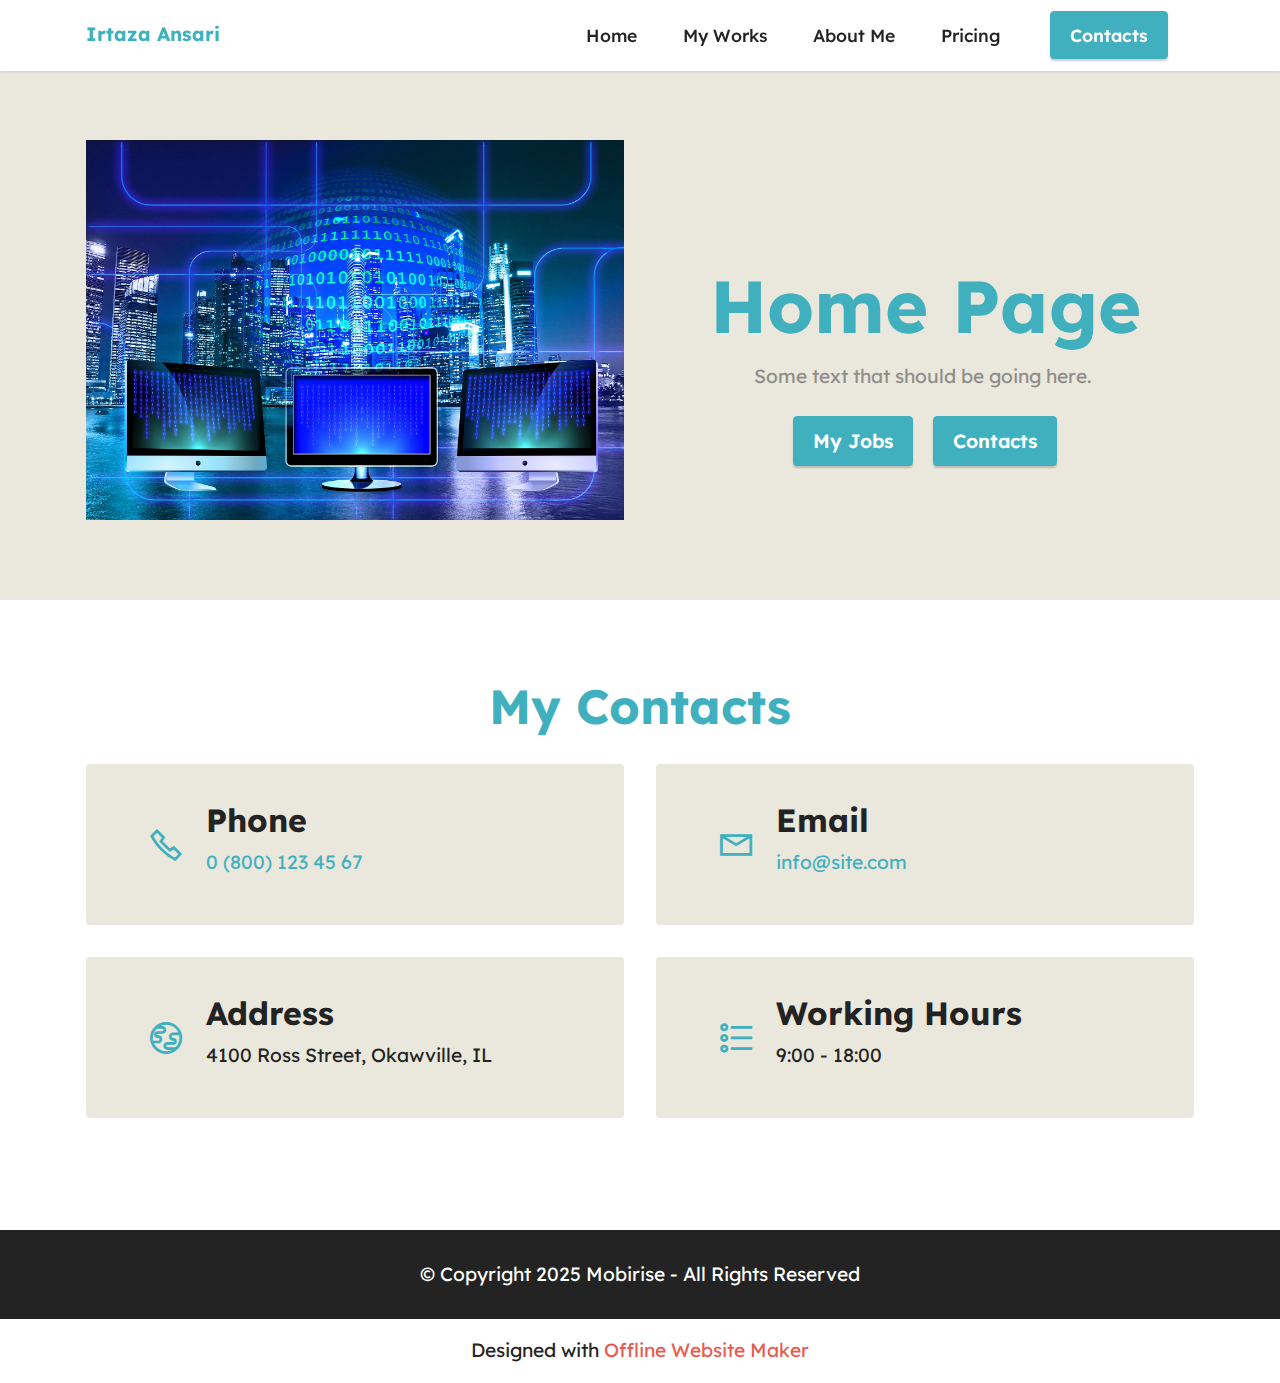
==== index.html @ 19a57dd7 "create github pages" ====
<!DOCTYPE html>
<html  >
<head>
  <!-- Site made with Mobirise Website Builder v5.6.13, https://mobirise.com -->
  <meta charset="UTF-8">
  <meta http-equiv="X-UA-Compatible" content="IE=edge">
  <meta name="generator" content="Mobirise v5.6.13, mobirise.com">
  <meta name="twitter:card" content="summary_large_image"/>
  <meta name="twitter:image:src" content="">
  <meta property="og:image" content="">
  <meta name="twitter:title" content="Home">
  <meta name="viewport" content="width=device-width, initial-scale=1, minimum-scale=1">
  <link rel="shortcut icon" href="assets/images/sun-aqua-icon.png" type="image/x-icon">
  <meta name="description" content="">
  
  
  <title>Home</title>
  <link rel="stylesheet" href="assets/web/assets/mobirise-icons2/mobirise2.css">
  <link rel="stylesheet" href="assets/bootstrap/css/bootstrap.min.css">
  <link rel="stylesheet" href="assets/bootstrap/css/bootstrap-grid.min.css">
  <link rel="stylesheet" href="assets/bootstrap/css/bootstrap-reboot.min.css">
  <link rel="stylesheet" href="assets/dropdown/css/style.css">
  <link rel="stylesheet" href="assets/socicon/css/styles.css">
  <link rel="stylesheet" href="assets/theme/css/style.css">
  <link rel="preload" href="https://fonts.googleapis.com/css?family=Lexend:100,200,300,400,500,600,700,800,900&display=swap" as="style" onload="this.onload=null;this.rel='stylesheet'">
  <noscript><link rel="stylesheet" href="https://fonts.googleapis.com/css?family=Lexend:100,200,300,400,500,600,700,800,900&display=swap"></noscript>
  <link rel="preload" as="style" href="assets/mobirise/css/mbr-additional.css"><link rel="stylesheet" href="assets/mobirise/css/mbr-additional.css" type="text/css">
  
  
  
  
</head>
<body>
  
  <section data-bs-version="5.1" class="menu menu2 cid-sFF0ciwnEL" once="menu" id="menu2-0">
    
    <nav class="navbar navbar-dropdown navbar-fixed-top navbar-expand-lg">
        <div class="container">
            <div class="navbar-brand">
                
                <span class="navbar-caption-wrap"><a class="navbar-caption text-success display-7" href="https://mobiri.se">Irtaza Ansari</a></span>
            </div>
            <button class="navbar-toggler" type="button" data-toggle="collapse" data-bs-toggle="collapse" data-target="#navbarSupportedContent" data-bs-target="#navbarSupportedContent" aria-controls="navbarNavAltMarkup" aria-expanded="false" aria-label="Toggle navigation">
                <div class="hamburger">
                    <span></span>
                    <span></span>
                    <span></span>
                    <span></span>
                </div>
            </button>
            <div class="collapse navbar-collapse" id="navbarSupportedContent">
                <ul class="navbar-nav nav-dropdown" data-app-modern-menu="true"><li class="nav-item"><a class="nav-link link text-black text-primary display-4" href="#top">Home</a></li>
                    <li class="nav-item"><a class="nav-link link text-black text-primary display-4" href="index.html#gallery5-3">My Works</a></li><li class="nav-item"><a class="nav-link link text-black text-primary display-4" href="index.html#image1-b">About Me</a></li>
                    <li class="nav-item"><a class="nav-link link text-black text-primary display-4" href="index.html#pricing2-c">Pricing</a>
                    </li></ul>
                
                <div class="navbar-buttons mbr-section-btn"><a class="btn btn-success display-4" href="index.html#form4-6">
                        Contacts</a></div>
            </div>
        </div>
    </nav>
</section>

<section data-bs-version="5.1" class="header11 cid-sFF0SGinka" id="header11-1">

    

    

    <div class="container">
        <div class="row justify-content-center">
            <div class="col-12 col-md-6 image-wrapper">
                <img class="w-100" src="assets/images/mbr.jpg" alt="Mobirise Website Builder">
            </div>
            <div class="col-12 col-md">
                <div class="text-wrapper text-center">
                    <h1 class="mbr-section-title mbr-fonts-style mb-3 display-1">
                        <strong>
</strong><div><strong><br></strong></div><div><strong>Home Page</strong></div></h1>
                    <p class="mbr-text mbr-fonts-style display-7">Some text that should be going here.&nbsp;</p>
                    <div class="mbr-section-btn mt-3"><a class="btn btn-success display-7" href="index.html#gallery5-3">My Jobs</a> <a class="btn btn-success display-7" href="index.html#form4-6">Contacts</a></div>
                </div>
            </div>
        </div>
    </div>
</section>

<section data-bs-version="5.1" class="contacts2 cid-sFF3B84VW8" id="contacts2-8">
    <!---->
    
    
    <div class="container">
        <div class="mbr-section-head">
            <h3 class="mbr-section-title mbr-fonts-style align-center mb-0 display-2">
                <strong>My Contacts</strong>
            </h3>
            
        </div>
        <div class="row justify-content-center mt-4">
            <div class="card col-12 col-md-6">
                <div class="card-wrapper">
                    <div class="image-wrapper">
                        <span class="mbr-iconfont mobi-mbri-phone mobi-mbri" style="color: rgb(64, 176, 191); fill: rgb(64, 176, 191);"></span>
                    </div>
                    <div class="text-wrapper">
                        <h6 class="card-title mbr-fonts-style mb-1 display-5">
                            <strong>Phone</strong>
                        </h6>
                        <p class="mbr-text mbr-fonts-style display-7">
                            <a href="tel:+12345678910" class="text-success">0 (800) 123 45 67</a>
                        </p>
                    </div>
                </div>
            </div>
            <div class="card col-12 col-md-6">
                <div class="card-wrapper">
                    <div class="image-wrapper">
                        <span class="mbr-iconfont mobi-mbri-letter mobi-mbri" style="color: rgb(64, 176, 191); fill: rgb(64, 176, 191);"></span>
                    </div>
                    <div class="text-wrapper">
                        <h6 class="card-title mbr-fonts-style mb-1 display-5">
                            <strong>Email</strong>
                        </h6>
                        <p class="mbr-text mbr-fonts-style display-7">
                            <a href="mailto:info@site.com" class="text-success">info@site.com</a>
                        </p>
                    </div>
                </div>
            </div>
            <div class="card col-12 col-md-6">
                <div class="card-wrapper">
                    <div class="image-wrapper">
                        <span class="mbr-iconfont mobi-mbri-globe mobi-mbri" style="color: rgb(64, 176, 191); fill: rgb(64, 176, 191);"></span>
                    </div>
                    <div class="text-wrapper">
                        <h6 class="card-title mbr-fonts-style mb-1 display-5">
                            <strong>Address</strong>
                        </h6>
                        <p class="mbr-text mbr-fonts-style display-7">
                            4100 Ross Street, Okawville, IL
                        </p>
                    </div>
                </div>
            </div>
            <div class="card col-12 col-md-6">
                <div class="card-wrapper">
                    <div class="image-wrapper">
                        <span class="mbr-iconfont mobi-mbri-bulleted-list mobi-mbri" style="color: rgb(64, 176, 191); fill: rgb(64, 176, 191);"></span>
                    </div>
                    <div class="text-wrapper">
                        <h6 class="card-title mbr-fonts-style mb-1 display-5">
                            <strong>Working Hours</strong>
                        </h6>
                        <p class="mbr-text mbr-fonts-style display-7">
                            9:00 - 18:00
                        </p>
                    </div>
                </div>
            </div>
        </div>
    </div>
</section>

<section data-bs-version="5.1" class="footer7 cid-sFF3CYc3p7" once="footers" id="footer7-9">

    

    

    <div class="container">
        <div class="media-container-row align-center mbr-white">
            <div class="col-12">
                <p class="mbr-text mb-0 mbr-fonts-style display-7">
                    © Copyright 2025 Mobirise - All Rights Reserved
                </p>
            </div>
        </div>
    </div>
</section><section class="display-7" style="padding: 0;align-items: center;justify-content: center;flex-wrap: wrap;    align-content: center;display: flex;position: relative;height: 4rem;"><a href="https://mobiri.se/2873247" style="flex: 1 1;height: 4rem;position: absolute;width: 100%;z-index: 1;"><img alt="" style="height: 4rem;" src="[data-uri]"></a><p style="margin: 0;text-align: center;" class="display-7">Designed with &#8204;</p><a style="z-index:1" href="https://mobirise.com/offline-website-builder.html">Offline Website Maker</a></section><script src="assets/bootstrap/js/bootstrap.bundle.min.js"></script>  <script src="assets/smoothscroll/smooth-scroll.js"></script>  <script src="assets/ytplayer/index.js"></script>  <script src="assets/dropdown/js/navbar-dropdown.js"></script>  <script src="assets/theme/js/script.js"></script>  
  
  
</body>
</html>
---- assets/web/assets/mobirise-icons2/mobirise2.css ----
@font-face {
  font-family: 'Moririse2';
  font-display: swap;
  src:  url('mobirise2.eot?f2bix4');
  src:  url('mobirise2.eot?f2bix4#iefix') format('embedded-opentype'),
    url('mobirise2.ttf?f2bix4') format('truetype'),
    url('mobirise2.woff?f2bix4') format('woff'),
    url('mobirise2.svg?f2bix4#mobirise2') format('svg');
  font-weight: normal;
  font-style: normal;
}

[class^="mobi-"], [class*=" mobi-"] {
  /* use !important to prevent issues with browser extensions that change fonts */
  font-family: 'Moririse2' !important;
  speak: none;
  font-style: normal;
  font-weight: normal;
  font-variant: normal;
  text-transform: none;
  line-height: 1;

  /* Better Font Rendering =========== */
  -webkit-font-smoothing: antialiased;
  -moz-osx-font-smoothing: grayscale;
}

.mobi-mbri-add-submenu:before {
  content: "\e900";
}
.mobi-mbri-alert:before {
  content: "\e901";
}
.mobi-mbri-align-center:before {
  content: "\e902";
}
.mobi-mbri-align-justify:before {
  content: "\e903";
}
.mobi-mbri-align-left:before {
  content: "\e904";
}
.mobi-mbri-align-right:before {
  content: "\e905";
}
.mobi-mbri-android:before {
  content: "\e906";
}
.mobi-mbri-apple:before {
  content: "\e907";
}
.mobi-mbri-arrow-down:before {
  content: "\e908";
}
.mobi-mbri-arrow-next:before {
  content: "\e909";
}
.mobi-mbri-arrow-prev:before {
  content: "\e90a";
}
.mobi-mbri-arrow-up:before {
  content: "\e90b";
}
.mobi-mbri-bold:before {
  content: "\e90c";
}
.mobi-mbri-bookmark:before {
  content: "\e90d";
}
.mobi-mbri-bootstrap:before {
  content: "\e90e";
}
.mobi-mbri-briefcase:before {
  content: "\e90f";
}
.mobi-mbri-browse:before {
  content: "\e910";
}
.mobi-mbri-bulleted-list:before {
  content: "\e911";
}
.mobi-mbri-calendar:before {
  content: "\e912";
}
.mobi-mbri-camera:before {
  content: "\e913";
}
.mobi-mbri-cart-add:before {
  content: "\e914";
}
.mobi-mbri-cart-full:before {
  content: "\e915";
}
.mobi-mbri-cash:before {
  content: "\e916";
}
.mobi-mbri-change-style:before {
  content: "\e917";
}
.mobi-mbri-chat:before {
  content: "\e918";
}
.mobi-mbri-clock:before {
  content: "\e919";
}
.mobi-mbri-close:before {
  content: "\e91a";
}
.mobi-mbri-cloud:before {
  content: "\e91b";
}
.mobi-mbri-code:before {
  content: "\e91c";
}
.mobi-mbri-contact-form:before {
  content: "\e91d";
}
.mobi-mbri-credit-card:before {
  content: "\e91e";
}
.mobi-mbri-cursor-click:before {
  content: "\e91f";
}
.mobi-mbri-cust-feedback:before {
  content: "\e920";
}
.mobi-mbri-database:before {
  content: "\e921";
}
.mobi-mbri-delivery:before {
  content: "\e922";
}
.mobi-mbri-desktop:before {
  content: "\e923";
}
.mobi-mbri-devices:before {
  content: "\e924";
}
.mobi-mbri-down:before {
  content: "\e925";
}
.mobi-mbri-download-2:before {
  content: "\e926";
}
.mobi-mbri-download:before {
  content: "\e927";
}
.mobi-mbri-drag-n-drop-2:before {
  content: "\e928";
}
.mobi-mbri-drag-n-drop:before {
  content: "\e929";
}
.mobi-mbri-edit-2:before {
  content: "\e92a";
}
.mobi-mbri-edit:before {
  content: "\e92b";
}
.mobi-mbri-error:before {
  content: "\e92c";
}
.mobi-mbri-extension:before {
  content: "\e92d";
}
.mobi-mbri-features:before {
  content: "\e92e";
}
.mobi-mbri-file:before {
  content: "\e92f";
}
.mobi-mbri-flag:before {
  content: "\e930";
}
.mobi-mbri-folder:before {
  content: "\e931";
}
.mobi-mbri-gift:before {
  content: "\e932";
}
.mobi-mbri-github:before {
  content: "\e933";
}
.mobi-mbri-globe-2:before {
  content: "\e934";
}
.mobi-mbri-globe:before {
  content: "\e935";
}
.mobi-mbri-growing-chart:before {
  content: "\e936";
}
.mobi-mbri-hearth:before {
  content: "\e937";
}
.mobi-mbri-help:before {
  content: "\e938";
}
.mobi-mbri-home:before {
  content: "\e939";
}
.mobi-mbri-hot-cup:before {
  content: "\e93a";
}
.mobi-mbri-idea:before {
  content: "\e93b";
}
.mobi-mbri-image-gallery:before {
  content: "\e93c";
}
.mobi-mbri-image-slider:before {
  content: "\e93d";
}
.mobi-mbri-info:before {
  content: "\e93e";
}
.mobi-mbri-italic:before {
  content: "\e93f";
}
.mobi-mbri-key:before {
  content: "\e940";
}
.mobi-mbri-laptop:before {
  content: "\e941";
}
.mobi-mbri-layers:before {
  content: "\e942";
}
.mobi-mbri-left-right:before {
  content: "\e943";
}
.mobi-mbri-left:before {
  content: "\e944";
}
.mobi-mbri-letter:before {
  content: "\e945";
}
.mobi-mbri-like:before {
  content: "\e946";
}
.mobi-mbri-link:before {
  content: "\e947";
}
.mobi-mbri-lock:before {
  content: "\e948";
}
.mobi-mbri-login:before {
  content: "\e949";
}
.mobi-mbri-logout:before {
  content: "\e94a";
}
.mobi-mbri-magic-stick:before {
  content: "\e94b";
}
.mobi-mbri-map-pin:before {
  content: "\e94c";
}
.mobi-mbri-menu:before {
  content: "\e94d";
}
.mobi-mbri-mobile-2:before {
  content: "\e94e";
}
.mobi-mbri-mobile-horizontal:before {
  content: "\e94f";
}
.mobi-mbri-mobile:before {
  content: "\e950";
}
.mobi-mbri-mobirise:before {
  content: "\e951";
}
.mobi-mbri-more-horizontal:before {
  content: "\e952";
}
.mobi-mbri-more-vertical:before {
  content: "\e953";
}
.mobi-mbri-music:before {
  content: "\e954";
}
.mobi-mbri-new-file:before {
  content: "\e955";
}
.mobi-mbri-numbered-list:before {
  content: "\e956";
}
.mobi-mbri-opened-folder:before {
  content: "\e957";
}
.mobi-mbri-pages:before {
  content: "\e958";
}
.mobi-mbri-paper-plane:before {
  content: "\e959";
}
.mobi-mbri-paperclip:before {
  content: "\e95a";
}
.mobi-mbri-phone:before {
  content: "\e95b";
}
.mobi-mbri-photo:before {
  content: "\e95c";
}
.mobi-mbri-photos:before {
  content: "\e95d";
}
.mobi-mbri-pin:before {
  content: "\e95e";
}
.mobi-mbri-play:before {
  content: "\e95f";
}
.mobi-mbri-plus:before {
  content: "\e960";
}
.mobi-mbri-preview:before {
  content: "\e961";
}
.mobi-mbri-print:before {
  content: "\e962";
}
.mobi-mbri-protect:before {
  content: "\e963";
}
.mobi-mbri-question:before {
  content: "\e964";
}
.mobi-mbri-quote-left:before {
  content: "\e965";
}
.mobi-mbri-quote-right:before {
  content: "\e966";
}
.mobi-mbri-redo:before {
  content: "\e967";
}
.mobi-mbri-refresh:before {
  content: "\e968";
}
.mobi-mbri-responsive-2:before {
  content: "\e969";
}
.mobi-mbri-responsive:before {
  content: "\e96a";
}
.mobi-mbri-right:before {
  content: "\e96b";
}
.mobi-mbri-rocket:before {
  content: "\e96c";
}
.mobi-mbri-sad-face:before {
  content: "\e96d";
}
.mobi-mbri-sale:before {
  content: "\e96e";
}
.mobi-mbri-save:before {
  content: "\e96f";
}
.mobi-mbri-search:before {
  content: "\e970";
}
.mobi-mbri-setting-2:before {
  content: "\e971";
}
.mobi-mbri-setting-3:before {
  content: "\e972";
}
.mobi-mbri-setting:before {
  content: "\e973";
}
.mobi-mbri-share:before {
  content: "\e974";
}
.mobi-mbri-shopping-bag:before {
  content: "\e975";
}
.mobi-mbri-shopping-basket:before {
  content: "\e976";
}
.mobi-mbri-shopping-cart:before {
  content: "\e977";
}
.mobi-mbri-sites:before {
  content: "\e978";
}
.mobi-mbri-smile-face:before {
  content: "\e979";
}
.mobi-mbri-speed:before {
  content: "\e97a";
}
.mobi-mbri-star:before {
  content: "\e97b";
}
.mobi-mbri-success:before {
  content: "\e97c";
}
.mobi-mbri-sun:before {
  content: "\e97d";
}
.mobi-mbri-sun2:before {
  content: "\e97e";
}
.mobi-mbri-tablet-vertical:before {
  content: "\e97f";
}
.mobi-mbri-tablet:before {
  content: "\e980";
}
.mobi-mbri-target:before {
  content: "\e981";
}
.mobi-mbri-timer:before {
  content: "\e982";
}
.mobi-mbri-to-ftp:before {
  content: "\e983";
}
.mobi-mbri-to-local-drive:before {
  content: "\e984";
}
.mobi-mbri-touch-swipe:before {
  content: "\e985";
}
.mobi-mbri-touch:before {
  content: "\e986";
}
.mobi-mbri-trash:before {
  content: "\e987";
}
.mobi-mbri-underline:before {
  content: "\e988";
}
.mobi-mbri-undo:before {
  content: "\e989";
}
.mobi-mbri-unlink:before {
  content: "\e98a";
}
.mobi-mbri-unlock:before {
  content: "\e98b";
}
.mobi-mbri-up-down:before {
  content: "\e98c";
}
.mobi-mbri-up:before {
  content: "\e98d";
}
.mobi-mbri-update:before {
  content: "\e98e";
}
.mobi-mbri-upload-2:before {
  content: "\e98f";
}
.mobi-mbri-upload:before {
  content: "\e990";
}
.mobi-mbri-user-2:before {
  content: "\e991";
}
.mobi-mbri-user:before {
  content: "\e992";
}
.mobi-mbri-users:before {
  content: "\e993";
}
.mobi-mbri-video-play:before {
  content: "\e994";
}
.mobi-mbri-video:before {
  content: "\e995";
}
.mobi-mbri-watch:before {
  content: "\e996";
}
.mobi-mbri-website-theme-2:before {
  content: "\e997";
}
.mobi-mbri-website-theme:before {
  content: "\e998";
}
.mobi-mbri-wifi:before {
  content: "\e999";
}
.mobi-mbri-windows:before {
  content: "\e99a";
}
.mobi-mbri-zoom-in:before {
  content: "\e99b";
}
.mobi-mbri-zoom-out:before {
  content: "\e99c";
}
---- assets/dropdown/css/style.css ----
.navbar-dropdown {
  left: 0;
  padding: 0;
  position: absolute;
  right: 0;
  top: 0;
  transition: all 0.45s ease;
  z-index: 1030;
  background: #282828; }
  .navbar-dropdown .navbar-logo {
    margin-right: 0.8rem;
    transition: margin 0.3s ease-in-out;
    vertical-align: middle; }
    .navbar-dropdown .navbar-logo img {
      height: 3.125rem;
      transition: all 0.3s ease-in-out; }
    .navbar-dropdown .navbar-logo.mbr-iconfont {
      font-size: 3.125rem;
      line-height: 3.125rem; }
  .navbar-dropdown .navbar-caption {
    font-weight: 700;
    white-space: normal;
    vertical-align: -4px;
    line-height: 3.125rem !important; }
    .navbar-dropdown .navbar-caption, .navbar-dropdown .navbar-caption:hover {
      color: inherit;
      text-decoration: none; }
  .navbar-dropdown .mbr-iconfont + .navbar-caption {
    vertical-align: -1px; }
  .navbar-dropdown.navbar-fixed-top {
    position: fixed; }
  .navbar-dropdown .navbar-brand span {
    vertical-align: -4px; }
  .navbar-dropdown.bg-color.transparent {
    background: none; }
  .navbar-dropdown.navbar-short .navbar-brand {
    padding: 0.625rem 0; }
    .navbar-dropdown.navbar-short .navbar-brand span {
      vertical-align: -1px; }
  .navbar-dropdown.navbar-short .navbar-caption {
    line-height: 2.375rem !important;
    vertical-align: -2px; }
  .navbar-dropdown.navbar-short .navbar-logo {
    margin-right: 0.5rem; }
    .navbar-dropdown.navbar-short .navbar-logo img {
      height: 2.375rem; }
    .navbar-dropdown.navbar-short .navbar-logo.mbr-iconfont {
      font-size: 2.375rem;
      line-height: 2.375rem; }
  .navbar-dropdown.navbar-short .mbr-table-cell {
    height: 3.625rem; }
  .navbar-dropdown .navbar-close {
    left: 0.6875rem;
    position: fixed;
    top: 0.75rem;
    z-index: 1000; }
  .navbar-dropdown .hamburger-icon {
    content: "";
    display: inline-block;
    vertical-align: middle;
    width: 16px;
    -webkit-box-shadow: 0 -6px 0 1px #282828,0 0 0 1px #282828,0 6px 0 1px #282828;
    -moz-box-shadow: 0 -6px 0 1px #282828,0 0 0 1px #282828,0 6px 0 1px #282828;
    box-shadow: 0 -6px 0 1px #282828,0 0 0 1px #282828,0 6px 0 1px #282828; }

.dropdown-menu .dropdown-toggle[data-toggle="dropdown-submenu"]::after {
  border-bottom: 0.35em solid transparent;
  border-left: 0.35em solid;
  border-right: 0;
  border-top: 0.35em solid transparent;
  margin-left: 0.3rem; }

.dropdown-menu .dropdown-item:focus {
  outline: 0; }

.nav-dropdown {
  font-size: 0.75rem;
  font-weight: 500;
  height: auto !important; }
  .nav-dropdown .nav-btn {
    padding-left: 1rem; }
  .nav-dropdown .link {
    margin: .667em 1.667em;
    font-weight: 500;
    padding: 0;
    transition: color .2s ease-in-out; }
    .nav-dropdown .link.dropdown-toggle {
      margin-right: 2.583em; }
      .nav-dropdown .link.dropdown-toggle::after {
        margin-left: .25rem;
        border-top: 0.35em solid;
        border-right: 0.35em solid transparent;
        border-left: 0.35em solid transparent;
        border-bottom: 0; }
      .nav-dropdown .link.dropdown-toggle[aria-expanded="true"] {
        margin: 0;
        padding: 0.667em 3.263em  0.667em 1.667em; }
  .nav-dropdown .link::after,
  .nav-dropdown .dropdown-item::after {
    color: inherit; }
  .nav-dropdown .btn {
    font-size: 0.75rem;
    font-weight: 700;
    letter-spacing: 0;
    margin-bottom: 0;
    padding-left: 1.25rem;
    padding-right: 1.25rem; }
  .nav-dropdown .dropdown-menu {
    border-radius: 0;
    border: 0;
    left: 0;
    margin: 0;
    padding-bottom: 1.25rem;
    padding-top: 1.25rem;
    position: relative; }
  .nav-dropdown .dropdown-submenu {
    margin-left: 0.125rem;
    top: 0; }
  .nav-dropdown .dropdown-item {
    font-weight: 500;
    line-height: 2;
    padding: 0.3846em 4.615em 0.3846em 1.5385em;
    position: relative;
    transition: color .2s ease-in-out, background-color .2s ease-in-out; }
    .nav-dropdown .dropdown-item::after {
      margin-top: -0.3077em;
      position: absolute;
      right: 1.1538em;
      top: 50%; }
    .nav-dropdown .dropdown-item:focus, .nav-dropdown .dropdown-item:hover {
      background: none; }

@media (max-width: 767px) {
  .nav-dropdown.navbar-toggleable-sm {
    bottom: 0;
    display: none;
    left: 0;
    overflow-x: hidden;
    position: fixed;
    top: 0;
    transform: translateX(-100%);
    -ms-transform: translateX(-100%);
    -webkit-transform: translateX(-100%);
    width: 18.75rem;
    z-index: 999; } }
.nav-dropdown.navbar-toggleable-xl {
  bottom: 0;
  display: none;
  left: 0;
  overflow-x: hidden;
  position: fixed;
  top: 0;
  transform: translateX(-100%);
  -ms-transform: translateX(-100%);
  -webkit-transform: translateX(-100%);
  width: 18.75rem;
  z-index: 999; }

.nav-dropdown-sm {
  display: block !important;
  overflow-x: hidden;
  overflow: auto;
  padding-top: 3.875rem; }
  .nav-dropdown-sm::after {
    content: "";
    display: block;
    height: 3rem;
    width: 100%; }
  .nav-dropdown-sm.collapse.in ~ .navbar-close {
    display: block !important; }
  .nav-dropdown-sm.collapsing, .nav-dropdown-sm.collapse.in {
    transform: translateX(0);
    -ms-transform: translateX(0);
    -webkit-transform: translateX(0);
    transition: all 0.25s ease-out;
    -webkit-transition: all 0.25s ease-out;
    background: #282828; }
  .nav-dropdown-sm.collapsing[aria-expanded="false"] {
    transform: translateX(-100%);
    -ms-transform: translateX(-100%);
    -webkit-transform: translateX(-100%); }
  .nav-dropdown-sm .nav-item {
    display: block;
    margin-left: 0 !important;
    padding-left: 0; }
  .nav-dropdown-sm .link,
  .nav-dropdown-sm .dropdown-item {
    border-top: 1px dotted rgba(255, 255, 255, 0.1);
    font-size: 0.8125rem;
    line-height: 1.6;
    margin: 0 !important;
    padding: 0.875rem 2.4rem 0.875rem 1.5625rem !important;
    position: relative;
    white-space: normal; }
    .nav-dropdown-sm .link:focus, .nav-dropdown-sm .link:hover,
    .nav-dropdown-sm .dropdown-item:focus,
    .nav-dropdown-sm .dropdown-item:hover {
      background: rgba(0, 0, 0, 0.2) !important;
      color: #c0a375; }
  .nav-dropdown-sm .nav-btn {
    position: relative;
    padding: 1.5625rem 1.5625rem 0 1.5625rem; }
    .nav-dropdown-sm .nav-btn::before {
      border-top: 1px dotted rgba(255, 255, 255, 0.1);
      content: "";
      left: 0;
      position: absolute;
      top: 0;
      width: 100%; }
    .nav-dropdown-sm .nav-btn + .nav-btn {
      padding-top: 0.625rem; }
      .nav-dropdown-sm .nav-btn + .nav-btn::before {
        display: none; }
  .nav-dropdown-sm .btn {
    padding: 0.625rem 0; }
  .nav-dropdown-sm .dropdown-toggle[data-toggle="dropdown-submenu"]::after {
    margin-left: .25rem;
    border-top: 0.35em solid;
    border-right: 0.35em solid transparent;
    border-left: 0.35em solid transparent;
    border-bottom: 0; }
  .nav-dropdown-sm .dropdown-toggle[data-toggle="dropdown-submenu"][aria-expanded="true"]::after {
    border-top: 0;
    border-right: 0.35em solid transparent;
    border-left: 0.35em solid transparent;
    border-bottom: 0.35em solid; }
  .nav-dropdown-sm .dropdown-menu {
    margin: 0;
    padding: 0;
    position: relative;
    top: 0;
    left: 0;
    width: 100%;
    border: 0;
    float: none;
    border-radius: 0;
    background: none; }
  .nav-dropdown-sm .dropdown-submenu {
    left: 100%;
    margin-left: 0.125rem;
    margin-top: -1.25rem;
    top: 0; }

.navbar-toggleable-sm .nav-dropdown .dropdown-menu {
  position: absolute; }

.navbar-toggleable-sm .nav-dropdown .dropdown-submenu {
  left: 100%;
  margin-left: 0.125rem;
  margin-top: -1.25rem;
  top: 0; }

.navbar-toggleable-sm.opened .nav-dropdown .dropdown-menu {
  position: relative; }

.navbar-toggleable-sm.opened .nav-dropdown .dropdown-submenu {
  left: 0;
  margin-left: 00rem;
  margin-top: 0rem;
  top: 0; }

.is-builder .nav-dropdown.collapsing {
  transition: none !important; }
---- assets/socicon/css/styles.css ----
@charset "UTF-8";

@font-face {
  font-family: 'Socicon';
  src:  url('../fonts/socicon.eot');
  src:  url('../fonts/socicon.eot?#iefix') format('embedded-opentype'),
    url('../fonts/socicon.woff2') format('woff2'),
    url('../fonts/socicon.ttf') format('truetype'),
    url('../fonts/socicon.woff') format('woff'),
    url('../fonts/socicon.svg#socicon') format('svg');
  font-weight: normal;
  font-style: normal;
  font-display: swap;
}

[data-icon]:before {
  font-family: "socicon" !important;
  content: attr(data-icon);
  font-style: normal !important;
  font-weight: normal !important;
  font-variant: normal !important;
  text-transform: none !important;
  speak: none;
  line-height: 1;
  -webkit-font-smoothing: antialiased;
  -moz-osx-font-smoothing: grayscale;
}

[class^="socicon-"], [class*=" socicon-"] {
  /* use !important to prevent issues with browser extensions that change fonts */
  font-family: 'Socicon' !important;
  speak: none;
  font-style: normal;
  font-weight: normal;
  font-variant: normal;
  text-transform: none;
  line-height: 1;

  /* Better Font Rendering =========== */
  -webkit-font-smoothing: antialiased;
  -moz-osx-font-smoothing: grayscale;
}

.socicon-eitaa:before {
  content: "\e97c";
}
.socicon-soroush:before {
  content: "\e97d";
}
.socicon-bale:before {
  content: "\e97e";
}
.socicon-zazzle:before {
  content: "\e97b";
}
.socicon-society6:before {
  content: "\e97a";
}
.socicon-redbubble:before {
  content: "\e979";
}
.socicon-avvo:before {
  content: "\e978";
}
.socicon-stitcher:before {
  content: "\e977";
}
.socicon-googlehangouts:before {
  content: "\e974";
}
.socicon-dlive:before {
  content: "\e975";
}
.socicon-vsco:before {
  content: "\e976";
}
.socicon-flipboard:before {
  content: "\e973";
}
.socicon-ubuntu:before {
  content: "\e958";
}
.socicon-artstation:before {
  content: "\e959";
}
.socicon-invision:before {
  content: "\e95a";
}
.socicon-torial:before {
  content: "\e95b";
}
.socicon-collectorz:before {
  content: "\e95c";
}
.socicon-seenthis:before {
  content: "\e95d";
}
.socicon-googleplaymusic:before {
  content: "\e95e";
}
.socicon-debian:before {
  content: "\e95f";
}
.socicon-filmfreeway:before {
  content: "\e960";
}
.socicon-gnome:before {
  content: "\e961";
}
.socicon-itchio:before {
  content: "\e962";
}
.socicon-jamendo:before {
  content: "\e963";
}
.socicon-mix:before {
  content: "\e964";
}
.socicon-sharepoint:before {
  content: "\e965";
}
.socicon-tinder:before {
  content: "\e966";
}
.socicon-windguru:before {
  content: "\e967";
}
.socicon-cdbaby:before {
  content: "\e968";
}
.socicon-elementaryos:before {
  content: "\e969";
}
.socicon-stage32:before {
  content: "\e96a";
}
.socicon-tiktok:before {
  content: "\e96b";
}
.socicon-gitter:before {
  content: "\e96c";
}
.socicon-letterboxd:before {
  content: "\e96d";
}
.socicon-threema:before {
  content: "\e96e";
}
.socicon-splice:before {
  content: "\e96f";
}
.socicon-metapop:before {
  content: "\e970";
}
.socicon-naver:before {
  content: "\e971";
}
.socicon-remote:before {
  content: "\e972";
}
.socicon-internet:before {
  content: "\e957";
}
.socicon-moddb:before {
  content: "\e94b";
}
.socicon-indiedb:before {
  content: "\e94c";
}
.socicon-traxsource:before {
  content: "\e94d";
}
.socicon-gamefor:before {
  content: "\e94e";
}
.socicon-pixiv:before {
  content: "\e94f";
}
.socicon-myanimelist:before {
  content: "\e950";
}
.socicon-blackberry:before {
  content: "\e951";
}
.socicon-wickr:before {
  content: "\e952";
}
.socicon-spip:before {
  content: "\e953";
}
.socicon-napster:before {
  content: "\e954";
}
.socicon-beatport:before {
  content: "\e955";
}
.socicon-hackerone:before {
  content: "\e956";
}
.socicon-hackernews:before {
  content: "\e946";
}
.socicon-smashwords:before {
  content: "\e947";
}
.socicon-kobo:before {
  content: "\e948";
}
.socicon-bookbub:before {
  content: "\e949";
}
.socicon-mailru:before {
  content: "\e94a";
}
.socicon-gitlab:before {
  content: "\e945";
}
.socicon-instructables:before {
  content: "\e944";
}
.socicon-portfolio:before {
  content: "\e943";
}
.socicon-codered:before {
  content: "\e940";
}
.socicon-origin:before {
  content: "\e941";
}
.socicon-nextdoor:before {
  content: "\e942";
}
.socicon-udemy:before {
  content: "\e93f";
}
.socicon-livemaster:before {
  content: "\e93e";
}
.socicon-crunchbase:before {
  content: "\e93b";
}
.socicon-homefy:before {
  content: "\e93c";
}
.socicon-calendly:before {
  content: "\e93d";
}
.socicon-realtor:before {
  content: "\e90f";
}
.socicon-tidal:before {
  content: "\e910";
}
.socicon-qobuz:before {
  content: "\e911";
}
.socicon-natgeo:before {
  content: "\e912";
}
.socicon-mastodon:before {
  content: "\e913";
}
.socicon-unsplash:before {
  content: "\e914";
}
.socicon-homeadvisor:before {
  content: "\e915";
}
.socicon-angieslist:before {
  content: "\e916";
}
.socicon-codepen:before {
  content: "\e917";
}
.socicon-slack:before {
  content: "\e918";
}
.socicon-openaigym:before {
  content: "\e919";
}
.socicon-logmein:before {
  content: "\e91a";
}
.socicon-fiverr:before {
  content: "\e91b";
}
.socicon-gotomeeting:before {
  content: "\e91c";
}
.socicon-aliexpress:before {
  content: "\e91d";
}
.socicon-guru:before {
  content: "\e91e";
}
.socicon-appstore:before {
  content: "\e91f";
}
.socicon-homes:before {
  content: "\e920";
}
.socicon-zoom:before {
  content: "\e921";
}
.socicon-alibaba:before {
  content: "\e922";
}
.socicon-craigslist:before {
  content: "\e923";
}
.socicon-wix:before {
  content: "\e924";
}
.socicon-redfin:before {
  content: "\e925";
}
.socicon-googlecalendar:before {
  content: "\e926";
}
.socicon-shopify:before {
  content: "\e927";
}
.socicon-freelancer:before {
  content: "\e928";
}
.socicon-seedrs:before {
  content: "\e929";
}
.socicon-bing:before {
  content: "\e92a";
}
.socicon-doodle:before {
  content: "\e92b";
}
.socicon-bonanza:before {
  content: "\e92c";
}
.socicon-squarespace:before {
  content: "\e92d";
}
.socicon-toptal:before {
  content: "\e92e";
}
.socicon-gust:before {
  content: "\e92f";
}
.socicon-ask:before {
  content: "\e930";
}
.socicon-trulia:before {
  content: "\e931";
}
.socicon-loomly:before {
  content: "\e932";
}
.socicon-ghost:before {
  content: "\e933";
}
.socicon-upwork:before {
  content: "\e934";
}
.socicon-fundable:before {
  content: "\e935";
}
.socicon-booking:before {
  content: "\e936";
}
.socicon-googlemaps:before {
  content: "\e937";
}
.socicon-zillow:before {
  content: "\e938";
}
.socicon-niconico:before {
  content: "\e939";
}
.socicon-toneden:before {
  content: "\e93a";
}
.socicon-augment:before {
  content: "\e908";
}
.socicon-bitbucket:before {
  content: "\e909";
}
.socicon-fyuse:before {
  content: "\e90a";
}
.socicon-yt-gaming:before {
  content: "\e90b";
}
.socicon-sketchfab:before {
  content: "\e90c";
}
.socicon-mobcrush:before {
  content: "\e90d";
}
.socicon-microsoft:before {
  content: "\e90e";
}
.socicon-pandora:before {
  content: "\e907";
}
.socicon-messenger:before {
  content: "\e906";
}
.socicon-gamewisp:before {
  content: "\e905";
}
.socicon-bloglovin:before {
  content: "\e904";
}
.socicon-tunein:before {
  content: "\e903";
}
.socicon-gamejolt:before {
  content: "\e901";
}
.socicon-trello:before {
  content: "\e902";
}
.socicon-spreadshirt:before {
  content: "\e900";
}
.socicon-500px:before {
  content: "\e000";
}
.socicon-8tracks:before {
  content: "\e001";
}
.socicon-airbnb:before {
  content: "\e002";
}
.socicon-alliance:before {
  content: "\e003";
}
.socicon-amazon:before {
  content: "\e004";
}
.socicon-amplement:before {
  content: "\e005";
}
.socicon-android:before {
  content: "\e006";
}
.socicon-angellist:before {
  content: "\e007";
}
.socicon-apple:before {
  content: "\e008";
}
.socicon-appnet:before {
  content: "\e009";
}
.socicon-baidu:before {
  content: "\e00a";
}
.socicon-bandcamp:before {
  content: "\e00b";
}
.socicon-battlenet:before {
  content: "\e00c";
}
.socicon-mixer:before {
  content: "\e00d";
}
.socicon-bebee:before {
  content: "\e00e";
}
.socicon-bebo:before {
  content: "\e00f";
}
.socicon-behance:before {
  content: "\e010";
}
.socicon-blizzard:before {
  content: "\e011";
}
.socicon-blogger:before {
  content: "\e012";
}
.socicon-buffer:before {
  content: "\e013";
}
.socicon-chrome:before {
  content: "\e014";
}
.socicon-coderwall:before {
  content: "\e015";
}
.socicon-curse:before {
  content: "\e016";
}
.socicon-dailymotion:before {
  content: "\e017";
}
.socicon-deezer:before {
  content: "\e018";
}
.socicon-delicious:before {
  content: "\e019";
}
.socicon-deviantart:before {
  content: "\e01a";
}
.socicon-diablo:before {
  content: "\e01b";
}
.socicon-digg:before {
  content: "\e01c";
}
.socicon-discord:before {
  content: "\e01d";
}
.socicon-disqus:before {
  content: "\e01e";
}
.socicon-douban:before {
  content: "\e01f";
}
.socicon-draugiem:before {
  content: "\e020";
}
.socicon-dribbble:before {
  content: "\e021";
}
.socicon-drupal:before {
  content: "\e022";
}
.socicon-ebay:before {
  content: "\e023";
}
.socicon-ello:before {
  content: "\e024";
}
.socicon-endomodo:before {
  content: "\e025";
}
.socicon-envato:before {
  content: "\e026";
}
.socicon-etsy:before {
  content: "\e027";
}
.socicon-facebook:before {
  content: "\e028";
}
.socicon-feedburner:before {
  content: "\e029";
}
.socicon-filmweb:before {
  content: "\e02a";
}
.socicon-firefox:before {
  content: "\e02b";
}
.socicon-flattr:before {
  content: "\e02c";
}
.socicon-flickr:before {
  content: "\e02d";
}
.socicon-formulr:before {
  content: "\e02e";
}
.socicon-forrst:before {
  content: "\e02f";
}
.socicon-foursquare:before {
  content: "\e030";
}
.socicon-friendfeed:before {
  content: "\e031";
}
.socicon-github:before {
  content: "\e032";
}
.socicon-goodreads:before {
  content: "\e033";
}
.socicon-google:before {
  content: "\e034";
}
.socicon-googlescholar:before {
  content: "\e035";
}
.socicon-googlegroups:before {
  content: "\e036";
}
.socicon-googlephotos:before {
  content: "\e037";
}
.socicon-googleplus:before {
  content: "\e038";
}
.socicon-grooveshark:before {
  content: "\e039";
}
.socicon-hackerrank:before {
  content: "\e03a";
}
.socicon-hearthstone:before {
  content: "\e03b";
}
.socicon-hellocoton:before {
  content: "\e03c";
}
.socicon-heroes:before {
  content: "\e03d";
}
.socicon-smashcast:before {
  content: "\e03e";
}
.socicon-horde:before {
  content: "\e03f";
}
.socicon-houzz:before {
  content: "\e040";
}
.socicon-icq:before {
  content: "\e041";
}
.socicon-identica:before {
  content: "\e042";
}
.socicon-imdb:before {
  content: "\e043";
}
.socicon-instagram:before {
  content: "\e044";
}
.socicon-issuu:before {
  content: "\e045";
}
.socicon-istock:before {
  content: "\e046";
}
.socicon-itunes:before {
  content: "\e047";
}
.socicon-keybase:before {
  content: "\e048";
}
.socicon-lanyrd:before {
  content: "\e049";
}
.socicon-lastfm:before {
  content: "\e04a";
}
.socicon-line:before {
  content: "\e04b";
}
.socicon-linkedin:before {
  content: "\e04c";
}
.socicon-livejournal:before {
  content: "\e04d";
}
.socicon-lyft:before {
  content: "\e04e";
}
.socicon-macos:before {
  content: "\e04f";
}
.socicon-mail:before {
  content: "\e050";
}
.socicon-medium:before {
  content: "\e051";
}
.socicon-meetup:before {
  content: "\e052";
}
.socicon-mixcloud:before {
  content: "\e053";
}
.socicon-modelmayhem:before {
  content: "\e054";
}
.socicon-mumble:before {
  content: "\e055";
}
.socicon-myspace:before {
  content: "\e056";
}
.socicon-newsvine:before {
  content: "\e057";
}
.socicon-nintendo:before {
  content: "\e058";
}
.socicon-npm:before {
  content: "\e059";
}
.socicon-odnoklassniki:before {
  content: "\e05a";
}
.socicon-openid:before {
  content: "\e05b";
}
.socicon-opera:before {
  content: "\e05c";
}
.socicon-outlook:before {
  content: "\e05d";
}
.socicon-overwatch:before {
  content: "\e05e";
}
.socicon-patreon:before {
  content: "\e05f";
}
.socicon-paypal:before {
  content: "\e060";
}
.socicon-periscope:before {
  content: "\e061";
}
.socicon-persona:before {
  content: "\e062";
}
.socicon-pinterest:before {
  content: "\e063";
}
.socicon-play:before {
  content: "\e064";
}
.socicon-player:before {
  content: "\e065";
}
.socicon-playstation:before {
  content: "\e066";
}
.socicon-pocket:before {
  content: "\e067";
}
.socicon-qq:before {
  content: "\e068";
}
.socicon-quora:before {
  content: "\e069";
}
.socicon-raidcall:before {
  content: "\e06a";
}
.socicon-ravelry:before {
  content: "\e06b";
}
.socicon-reddit:before {
  content: "\e06c";
}
.socicon-renren:before {
  content: "\e06d";
}
.socicon-researchgate:before {
  content: "\e06e";
}
.socicon-residentadvisor:before {
  content: "\e06f";
}
.socicon-reverbnation:before {
  content: "\e070";
}
.socicon-rss:before {
  content: "\e071";
}
.socicon-sharethis:before {
  content: "\e072";
}
.socicon-skype:before {
  content: "\e073";
}
.socicon-slideshare:before {
  content: "\e074";
}
.socicon-smugmug:before {
  content: "\e075";
}
.socicon-snapchat:before {
  content: "\e076";
}
.socicon-songkick:before {
  content: "\e077";
}
.socicon-soundcloud:before {
  content: "\e078";
}
.socicon-spotify:before {
  content: "\e079";
}
.socicon-stackexchange:before {
  content: "\e07a";
}
.socicon-stackoverflow:before {
  content: "\e07b";
}
.socicon-starcraft:before {
  content: "\e07c";
}
.socicon-stayfriends:before {
  content: "\e07d";
}
.socicon-steam:before {
  content: "\e07e";
}
.socicon-storehouse:before {
  content: "\e07f";
}
.socicon-strava:before {
  content: "\e080";
}
.socicon-streamjar:before {
  content: "\e081";
}
.socicon-stumbleupon:before {
  content: "\e082";
}
.socicon-swarm:before {
  content: "\e083";
}
.socicon-teamspeak:before {
  content: "\e084";
}
.socicon-teamviewer:before {
  content: "\e085";
}
.socicon-technorati:before {
  content: "\e086";
}
.socicon-telegram:before {
  content: "\e087";
}
.socicon-tripadvisor:before {
  content: "\e088";
}
.socicon-tripit:before {
  content: "\e089";
}
.socicon-triplej:before {
  content: "\e08a";
}
.socicon-tumblr:before {
  content: "\e08b";
}
.socicon-twitch:before {
  content: "\e08c";
}
.socicon-twitter:before {
  content: "\e08d";
}
.socicon-uber:before {
  content: "\e08e";
}
.socicon-ventrilo:before {
  content: "\e08f";
}
.socicon-viadeo:before {
  content: "\e090";
}
.socicon-viber:before {
  content: "\e091";
}
.socicon-viewbug:before {
  content: "\e092";
}
.socicon-vimeo:before {
  content: "\e093";
}
.socicon-vine:before {
  content: "\e094";
}
.socicon-vkontakte:before {
  content: "\e095";
}
.socicon-warcraft:before {
  content: "\e096";
}
.socicon-wechat:before {
  content: "\e097";
}
.socicon-weibo:before {
  content: "\e098";
}
.socicon-whatsapp:before {
  content: "\e099";
}
.socicon-wikipedia:before {
  content: "\e09a";
}
.socicon-windows:before {
  content: "\e09b";
}
.socicon-wordpress:before {
  content: "\e09c";
}
.socicon-wykop:before {
  content: "\e09d";
}
.socicon-xbox:before {
  content: "\e09e";
}
.socicon-xing:before {
  content: "\e09f";
}
.socicon-yahoo:before {
  content: "\e0a0";
}
.socicon-yammer:before {
  content: "\e0a1";
}
.socicon-yandex:before {
  content: "\e0a2";
}
.socicon-yelp:before {
  content: "\e0a3";
}
.socicon-younow:before {
  content: "\e0a4";
}
.socicon-youtube:before {
  content: "\e0a5";
}
.socicon-zapier:before {
  content: "\e0a6";
}
.socicon-zerply:before {
  content: "\e0a7";
}
.socicon-zomato:before {
  content: "\e0a8";
}
.socicon-zynga:before {
  content: "\e0a9";
}
---- assets/theme/css/style.css ----
@charset "UTF-8";
section {
  background-color: #ffffff;
}

body {
  font-style: normal;
  line-height: 1.5;
  font-weight: 400;
  color: #232323;
  position: relative;
}

button {
  background-color: transparent;
  border-color: transparent;
}

section,
.container,
.container-fluid {
  position: relative;
  word-wrap: break-word;
}

a.mbr-iconfont:hover {
  text-decoration: none;
}

.article .lead p,
.article .lead ul,
.article .lead ol,
.article .lead pre,
.article .lead blockquote {
  margin-bottom: 0;
}

a {
  font-style: normal;
  font-weight: 400;
  cursor: pointer;
}
a, a:hover {
  text-decoration: none;
}

.mbr-section-title {
  font-style: normal;
  line-height: 1.3;
}

.mbr-section-subtitle {
  line-height: 1.3;
}

.mbr-text {
  font-style: normal;
  line-height: 1.7;
}

h1,
h2,
h3,
h4,
h5,
h6,
.display-1,
.display-2,
.display-4,
.display-5,
.display-7,
span,
p,
a {
  line-height: 1;
  word-break: break-word;
  word-wrap: break-word;
  font-weight: 400;
}

b,
strong {
  font-weight: bold;
}

input:-webkit-autofill, input:-webkit-autofill:hover, input:-webkit-autofill:focus, input:-webkit-autofill:active {
  transition-delay: 9999s;
  -webkit-transition-property: background-color, color;
  transition-property: background-color, color;
}

textarea[type=hidden] {
  display: none;
}

section {
  background-position: 50% 50%;
  background-repeat: no-repeat;
  background-size: cover;
}
section .mbr-background-video,
section .mbr-background-video-preview {
  position: absolute;
  bottom: 0;
  left: 0;
  right: 0;
  top: 0;
}

.hidden {
  visibility: hidden;
}

.mbr-z-index20 {
  z-index: 20;
}

/*! Base colors */
.mbr-white {
  color: #ffffff;
}

.mbr-black {
  color: #111111;
}

.mbr-bg-white {
  background-color: #ffffff;
}

.mbr-bg-black {
  background-color: #000000;
}

/*! Text-aligns */
.align-left {
  text-align: left;
}

.align-center {
  text-align: center;
}

.align-right {
  text-align: right;
}

/*! Font-weight  */
.mbr-light {
  font-weight: 300;
}

.mbr-regular {
  font-weight: 400;
}

.mbr-semibold {
  font-weight: 500;
}

.mbr-bold {
  font-weight: 700;
}

/*! Media  */
.media-content {
  flex-basis: 100%;
}

.media-container-row {
  display: flex;
  flex-direction: row;
  flex-wrap: wrap;
  justify-content: center;
  align-content: center;
  align-items: start;
}
.media-container-row .media-size-item {
  width: 400px;
}

.media-container-column {
  display: flex;
  flex-direction: column;
  flex-wrap: wrap;
  justify-content: center;
  align-content: center;
  align-items: stretch;
}
.media-container-column > * {
  width: 100%;
}

@media (min-width: 992px) {
  .media-container-row {
    flex-wrap: nowrap;
  }
}
figure {
  margin-bottom: 0;
  overflow: hidden;
}

figure[mbr-media-size] {
  transition: width 0.1s;
}

img,
iframe {
  display: block;
  width: 100%;
}

.card {
  background-color: transparent;
  border: none;
}

.card-box {
  width: 100%;
}

.card-img {
  text-align: center;
  flex-shrink: 0;
  -webkit-flex-shrink: 0;
}

.media {
  max-width: 100%;
  margin: 0 auto;
}

.mbr-figure {
  align-self: center;
}

.media-container > div {
  max-width: 100%;
}

.mbr-figure img,
.card-img img {
  width: 100%;
}

@media (max-width: 991px) {
  .media-size-item {
    width: auto !important;
  }

  .media {
    width: auto;
  }

  .mbr-figure {
    width: 100% !important;
  }
}
/*! Buttons */
.mbr-section-btn {
  margin-left: -0.6rem;
  margin-right: -0.6rem;
  font-size: 0;
}

.btn {
  font-weight: 600;
  border-width: 1px;
  font-style: normal;
  margin: 0.6rem 0.6rem;
  white-space: normal;
  transition: all 0.2s ease-in-out;
  display: inline-flex;
  align-items: center;
  justify-content: center;
  word-break: break-word;
}

.btn-sm {
  font-weight: 600;
  letter-spacing: 0px;
  transition: all 0.3s ease-in-out;
}

.btn-md {
  font-weight: 600;
  letter-spacing: 0px;
  transition: all 0.3s ease-in-out;
}

.btn-lg {
  font-weight: 600;
  letter-spacing: 0px;
  transition: all 0.3s ease-in-out;
}

.btn-form {
  margin: 0;
}
.btn-form:hover {
  cursor: pointer;
}

nav .mbr-section-btn {
  margin-left: 0rem;
  margin-right: 0rem;
}

/*! Btn icon margin */
.btn .mbr-iconfont,
.btn.btn-sm .mbr-iconfont {
  order: 1;
  cursor: pointer;
  margin-left: 0.5rem;
  vertical-align: sub;
}

.btn.btn-md .mbr-iconfont,
.btn.btn-md .mbr-iconfont {
  margin-left: 0.8rem;
}

.mbr-regular {
  font-weight: 400;
}

.mbr-semibold {
  font-weight: 500;
}

.mbr-bold {
  font-weight: 700;
}

[type=submit] {
  -webkit-appearance: none;
}

/*! Full-screen */
.mbr-fullscreen .mbr-overlay {
  min-height: 100vh;
}

.mbr-fullscreen {
  display: flex;
  display: -moz-flex;
  display: -ms-flex;
  display: -o-flex;
  align-items: center;
  min-height: 100vh;
  padding-top: 3rem;
  padding-bottom: 3rem;
}

/*! Map */
.map {
  height: 25rem;
  position: relative;
}
.map iframe {
  width: 100%;
  height: 100%;
}

/*! Scroll to top arrow */
.mbr-arrow-up {
  bottom: 25px;
  right: 90px;
  position: fixed;
  text-align: right;
  z-index: 5000;
  color: #ffffff;
  font-size: 22px;
}

.mbr-arrow-up a {
  background: rgba(0, 0, 0, 0.2);
  border-radius: 50%;
  color: #fff;
  display: inline-block;
  height: 60px;
  width: 60px;
  border: 2px solid #fff;
  outline-style: none !important;
  position: relative;
  text-decoration: none;
  transition: all 0.3s ease-in-out;
  cursor: pointer;
  text-align: center;
}
.mbr-arrow-up a:hover {
  background-color: rgba(0, 0, 0, 0.4);
}
.mbr-arrow-up a i {
  line-height: 60px;
}

.mbr-arrow-up-icon {
  display: block;
  color: #fff;
}

.mbr-arrow-up-icon::before {
  content: "›";
  display: inline-block;
  font-family: serif;
  font-size: 22px;
  line-height: 1;
  font-style: normal;
  position: relative;
  top: 6px;
  left: -4px;
  transform: rotate(-90deg);
}

/*! Arrow Down */
.mbr-arrow {
  position: absolute;
  bottom: 45px;
  left: 50%;
  width: 60px;
  height: 60px;
  cursor: pointer;
  background-color: rgba(80, 80, 80, 0.5);
  border-radius: 50%;
  transform: translateX(-50%);
}
@media (max-width: 767px) {
  .mbr-arrow {
    display: none;
  }
}
.mbr-arrow > a {
  display: inline-block;
  text-decoration: none;
  outline-style: none;
  -webkit-animation: arrowdown 1.7s ease-in-out infinite;
          animation: arrowdown 1.7s ease-in-out infinite;
  color: #ffffff;
}
.mbr-arrow > a > i {
  position: absolute;
  top: -2px;
  left: 15px;
  font-size: 2rem;
}

#scrollToTop a i::before {
  content: "";
  position: absolute;
  display: block;
  border-bottom: 2.5px solid #fff;
  border-left: 2.5px solid #fff;
  width: 27.8%;
  height: 27.8%;
  left: 50%;
  top: 51%;
  transform: translateY(-30%) translateX(-50%) rotate(135deg);
}

@keyframes arrowdown {
  0% {
    transform: translateY(0px);
  }
  50% {
    transform: translateY(-5px);
  }
  100% {
    transform: translateY(0px);
  }
}
@-webkit-keyframes arrowdown {
  0% {
    transform: translateY(0px);
  }
  50% {
    transform: translateY(-5px);
  }
  100% {
    transform: translateY(0px);
  }
}
@media (max-width: 500px) {
  .mbr-arrow-up {
    left: 0;
    right: 0;
    text-align: center;
  }
}
/*Gradients animation*/
@keyframes gradient-animation {
  from {
    background-position: 0% 100%;
    -webkit-animation-timing-function: ease-in-out;
            animation-timing-function: ease-in-out;
  }
  to {
    background-position: 100% 0%;
    -webkit-animation-timing-function: ease-in-out;
            animation-timing-function: ease-in-out;
  }
}
@-webkit-keyframes gradient-animation {
  from {
    background-position: 0% 100%;
    -webkit-animation-timing-function: ease-in-out;
            animation-timing-function: ease-in-out;
  }
  to {
    background-position: 100% 0%;
    -webkit-animation-timing-function: ease-in-out;
            animation-timing-function: ease-in-out;
  }
}
.bg-gradient {
  background-size: 200% 200%;
  animation: gradient-animation 5s infinite alternate;
  -webkit-animation: gradient-animation 5s infinite alternate;
}

.menu .navbar-brand {
  display: -webkit-flex;
}
.menu .navbar-brand span {
  display: flex;
  display: -webkit-flex;
}
.menu .navbar-brand .navbar-caption-wrap {
  display: -webkit-flex;
}
.menu .navbar-brand .navbar-logo img {
  display: -webkit-flex;
  width: auto;
}
@media (min-width: 768px) and (max-width: 991px) {
  .menu .navbar-toggleable-sm .navbar-nav {
    display: -ms-flexbox;
  }
}
@media (max-width: 991px) {
  .menu .navbar-collapse {
    max-height: 93.5vh;
  }
  .menu .navbar-collapse.show {
    overflow: auto;
  }
}
@media (min-width: 992px) {
  .menu .navbar-nav.nav-dropdown {
    display: -webkit-flex;
  }
  .menu .navbar-toggleable-sm .navbar-collapse {
    display: -webkit-flex !important;
  }
  .menu .collapsed .navbar-collapse {
    max-height: 93.5vh;
  }
  .menu .collapsed .navbar-collapse.show {
    overflow: auto;
  }
}
@media (max-width: 767px) {
  .menu .navbar-collapse {
    max-height: 80vh;
  }
}

.nav-link .mbr-iconfont {
  margin-right: 0.5rem;
}

.navbar {
  display: -webkit-flex;
  -webkit-flex-wrap: wrap;
  -webkit-align-items: center;
  -webkit-justify-content: space-between;
}

.navbar-collapse {
  -webkit-flex-basis: 100%;
  -webkit-flex-grow: 1;
  -webkit-align-items: center;
}

.nav-dropdown .link {
  padding: 0.667em 1.667em !important;
  margin: 0 !important;
}

.nav {
  display: -webkit-flex;
  -webkit-flex-wrap: wrap;
}

.row {
  display: -webkit-flex;
  -webkit-flex-wrap: wrap;
}

.justify-content-center {
  -webkit-justify-content: center;
}

.form-inline {
  display: -webkit-flex;
}

.card-wrapper {
  -webkit-flex: 1;
}

.carousel-control {
  z-index: 10;
  display: -webkit-flex;
}

.carousel-controls {
  display: -webkit-flex;
}

.media {
  display: -webkit-flex;
}

.form-group:focus {
  outline: none;
}

.jq-selectbox__select {
  padding: 7px 0;
  position: relative;
}

.jq-selectbox__dropdown {
  overflow: hidden;
  border-radius: 10px;
  position: absolute;
  top: 100%;
  left: 0 !important;
  width: 100% !important;
}

.jq-selectbox__trigger-arrow {
  right: 0;
  transform: translateY(-50%);
}

.jq-selectbox li {
  padding: 1.07em 0.5em;
}

input[type=range] {
  padding-left: 0 !important;
  padding-right: 0 !important;
}

.modal-dialog,
.modal-content {
  height: 100%;
}

.modal-dialog .carousel-inner {
  height: calc(100vh - 1.75rem);
}
@media (max-width: 575px) {
  .modal-dialog .carousel-inner {
    height: calc(100vh - 1rem);
  }
}

.carousel-item {
  text-align: center;
}

.carousel-item img {
  margin: auto;
}

.navbar-toggler {
  align-self: flex-start;
  padding: 0.25rem 0.75rem;
  font-size: 1.25rem;
  line-height: 1;
  background: transparent;
  border: 1px solid transparent;
  border-radius: 0.25rem;
}

.navbar-toggler:focus,
.navbar-toggler:hover {
  text-decoration: none;
  box-shadow: none;
}

.navbar-toggler-icon {
  display: inline-block;
  width: 1.5em;
  height: 1.5em;
  vertical-align: middle;
  content: "";
  background: no-repeat center center;
  background-size: 100% 100%;
}

.navbar-toggler-left {
  position: absolute;
  left: 1rem;
}

.navbar-toggler-right {
  position: absolute;
  right: 1rem;
}

.card-img {
  width: auto;
}

.menu .navbar.collapsed:not(.beta-menu) {
  flex-direction: column;
}

.carousel-item.active,
.carousel-item-next,
.carousel-item-prev {
  display: flex;
}

.note-air-layout .dropup .dropdown-menu,
.note-air-layout .navbar-fixed-bottom .dropdown .dropdown-menu {
  bottom: initial !important;
}

html,
body {
  height: auto;
  min-height: 100vh;
}

.dropup .dropdown-toggle::after {
  display: none;
}

.form-asterisk {
  font-family: initial;
  position: absolute;
  top: -2px;
  font-weight: normal;
}

.form-control-label {
  position: relative;
  cursor: pointer;
  margin-bottom: 0.357em;
  padding: 0;
}

.alert {
  color: #ffffff;
  border-radius: 0;
  border: 0;
  font-size: 1.1rem;
  line-height: 1.5;
  margin-bottom: 1.875rem;
  padding: 1.25rem;
  position: relative;
  text-align: center;
}
.alert.alert-form::after {
  background-color: inherit;
  bottom: -7px;
  content: "";
  display: block;
  height: 14px;
  left: 50%;
  margin-left: -7px;
  position: absolute;
  transform: rotate(45deg);
  width: 14px;
}

.form-control {
  background-color: #ffffff;
  background-clip: border-box;
  color: #232323;
  line-height: 1rem !important;
  height: auto;
  padding: 0.6rem 1.2rem;
  transition: border-color 0.25s ease 0s;
  border: 1px solid transparent !important;
  border-radius: 4px;
  box-shadow: rgba(0, 0, 0, 0.07) 0px 1px 1px 0px, rgba(0, 0, 0, 0.07) 0px 1px 3px 0px, rgba(0, 0, 0, 0.03) 0px 0px 0px 1px;
}
.form-active .form-control:invalid {
  border-color: red;
}

form .row {
  margin-left: -0.6rem;
  margin-right: -0.6rem;
}
form .row [class*=col] {
  padding-left: 0.6rem;
  padding-right: 0.6rem;
}

form .mbr-section-btn {
  margin: 0;
  padding-left: 0.6rem;
  padding-right: 0.6rem;
}

form .btn {
  display: flex;
  padding: 0.6rem 1.2rem;
  margin: 0;
}

form .form-check-input {
  margin-top: 0.5;
}

textarea.form-control {
  line-height: 1.5rem !important;
}

.form-group {
  margin-bottom: 1.2rem;
}

.form-control,
form .btn {
  min-height: 48px;
}

.gdpr-block label span.textGDPR input[name=gdpr] {
  top: 7px;
}

.form-control:focus {
  box-shadow: none;
}

:focus {
  outline: none;
}

.mbr-overlay {
  background-color: #000;
  bottom: 0;
  left: 0;
  opacity: 0.5;
  position: absolute;
  right: 0;
  top: 0;
  z-index: 0;
  pointer-events: none;
}

blockquote {
  font-style: italic;
  padding: 3rem;
  font-size: 1.09rem;
  position: relative;
  border-left: 3px solid;
}

ul,
ol,
pre,
blockquote {
  margin-bottom: 2.3125rem;
}

.mt-4 {
  margin-top: 2rem !important;
}

.mb-4 {
  margin-bottom: 2rem !important;
}

@media (min-width: 992px) {
  .container {
    padding-left: 16px;
    padding-right: 16px;
  }

  .row {
    margin-left: -16px;
    margin-right: -16px;
  }
  .row > [class*=col] {
    padding-left: 16px;
    padding-right: 16px;
  }
}
@media (min-width: 768px) {
  .container-fluid {
    padding-left: 32px;
    padding-right: 32px;
  }
}
@media (min-width: 768px) and (max-width: 991px) {
  .mbr-container {
    padding-left: 32px;
    padding-right: 32px;
  }
}
@media (max-width: 767px) {
  .mbr-container {
    padding-left: 16px;
    padding-right: 16px;
  }
}
.card-wrapper,
.item-wrapper {
  overflow: hidden;
}

.app-video-wrapper > img {
  opacity: 1;
}

.item {
  position: relative;
}

.dropdown-menu .dropdown-menu {
  left: 100%;
}

.dropdown-item + .dropdown-menu {
  display: none;
}

.dropdown-item:hover + .dropdown-menu,
.dropdown-menu:hover {
  display: block;
}

@media (min-aspect-ratio: 16/9) {
  .mbr-video-foreground {
    height: 300% !important;
    top: -100% !important;
  }
}
@media (max-aspect-ratio: 16/9) {
  .mbr-video-foreground {
    width: 300% !important;
    left: -100% !important;
  }
}.engine {
	position: absolute;
	text-indent: -2400px;
	text-align: center;
	padding: 0;
	top: 0;
	left: -2400px;
}
---- assets/mobirise/css/mbr-additional.css ----
body {
  font-family: Jost;
}
.display-1 {
  font-family: 'Lexend', sans-serif;
  font-size: 4.6rem;
  line-height: 1.1;
}
.display-1 > .mbr-iconfont {
  font-size: 5.75rem;
}
.display-2 {
  font-family: 'Lexend', sans-serif;
  font-size: 3rem;
  line-height: 1.1;
}
.display-2 > .mbr-iconfont {
  font-size: 3.75rem;
}
.display-4 {
  font-family: 'Lexend', sans-serif;
  font-size: 1.1rem;
  line-height: 1.5;
}
.display-4 > .mbr-iconfont {
  font-size: 1.375rem;
}
.display-5 {
  font-family: 'Lexend', sans-serif;
  font-size: 2rem;
  line-height: 1.5;
}
.display-5 > .mbr-iconfont {
  font-size: 2.5rem;
}
.display-7 {
  font-family: 'Lexend', sans-serif;
  font-size: 1.2rem;
  line-height: 1.5;
}
.display-7 > .mbr-iconfont {
  font-size: 1.5rem;
}
/* ---- Fluid typography for mobile devices ---- */
/* 1.4 - font scale ratio ( bootstrap == 1.42857 ) */
/* 100vw - current viewport width */
/* (48 - 20)  48 == 48rem == 768px, 20 == 20rem == 320px(minimal supported viewport) */
/* 0.65 - min scale variable, may vary */
@media (max-width: 992px) {
  .display-1 {
    font-size: 3.68rem;
  }
}
@media (max-width: 768px) {
  .display-1 {
    font-size: 3.22rem;
    font-size: calc( 2.26rem + (4.6 - 2.26) * ((100vw - 20rem) / (48 - 20)));
    line-height: calc( 1.1 * (2.26rem + (4.6 - 2.26) * ((100vw - 20rem) / (48 - 20))));
  }
  .display-2 {
    font-size: 2.4rem;
    font-size: calc( 1.7rem + (3 - 1.7) * ((100vw - 20rem) / (48 - 20)));
    line-height: calc( 1.3 * (1.7rem + (3 - 1.7) * ((100vw - 20rem) / (48 - 20))));
  }
  .display-4 {
    font-size: 0.88rem;
    font-size: calc( 1.0350000000000001rem + (1.1 - 1.0350000000000001) * ((100vw - 20rem) / (48 - 20)));
    line-height: calc( 1.4 * (1.0350000000000001rem + (1.1 - 1.0350000000000001) * ((100vw - 20rem) / (48 - 20))));
  }
  .display-5 {
    font-size: 1.6rem;
    font-size: calc( 1.35rem + (2 - 1.35) * ((100vw - 20rem) / (48 - 20)));
    line-height: calc( 1.4 * (1.35rem + (2 - 1.35) * ((100vw - 20rem) / (48 - 20))));
  }
  .display-7 {
    font-size: 0.96rem;
    font-size: calc( 1.07rem + (1.2 - 1.07) * ((100vw - 20rem) / (48 - 20)));
    line-height: calc( 1.4 * (1.07rem + (1.2 - 1.07) * ((100vw - 20rem) / (48 - 20))));
  }
}
/* Buttons */
.btn {
  padding: 0.6rem 1.2rem;
  border-radius: 4px;
}
.btn-sm {
  padding: 0.6rem 1.2rem;
  border-radius: 4px;
}
.btn-md {
  padding: 0.6rem 1.2rem;
  border-radius: 4px;
}
.btn-lg {
  padding: 1rem 2.6rem;
  border-radius: 4px;
}
.bg-primary {
  background-color: #e85a4f !important;
}
.bg-success {
  background-color: #40b0bf !important;
}
.bg-info {
  background-color: #47b5ed !important;
}
.bg-warning {
  background-color: #ffe161 !important;
}
.bg-danger {
  background-color: #ff9966 !important;
}
.btn-primary,
.btn-primary:active {
  background-color: #e85a4f !important;
  border-color: #e85a4f !important;
  color: #ffffff !important;
  box-shadow: 0 2px 2px 0 rgba(0, 0, 0, 0.2);
}
.btn-primary:hover,
.btn-primary:focus,
.btn-primary.focus,
.btn-primary.active {
  color: #ffffff !important;
  background-color: #c6261a !important;
  border-color: #c6261a !important;
  box-shadow: 0 2px 5px 0 rgba(0, 0, 0, 0.2);
}
.btn-primary.disabled,
.btn-primary:disabled {
  color: #ffffff !important;
  background-color: #c6261a !important;
  border-color: #c6261a !important;
}
.btn-secondary,
.btn-secondary:active {
  background-color: #d8c3a5 !important;
  border-color: #d8c3a5 !important;
  color: #ffffff !important;
  box-shadow: 0 2px 2px 0 rgba(0, 0, 0, 0.2);
}
.btn-secondary:hover,
.btn-secondary:focus,
.btn-secondary.focus,
.btn-secondary.active {
  color: #ffffff !important;
  background-color: #be9b69 !important;
  border-color: #be9b69 !important;
  box-shadow: 0 2px 5px 0 rgba(0, 0, 0, 0.2);
}
.btn-secondary.disabled,
.btn-secondary:disabled {
  color: #ffffff !important;
  background-color: #be9b69 !important;
  border-color: #be9b69 !important;
}
.btn-info,
.btn-info:active {
  background-color: #47b5ed !important;
  border-color: #47b5ed !important;
  color: #ffffff !important;
  box-shadow: 0 2px 2px 0 rgba(0, 0, 0, 0.2);
}
.btn-info:hover,
.btn-info:focus,
.btn-info.focus,
.btn-info.active {
  color: #ffffff !important;
  background-color: #148cca !important;
  border-color: #148cca !important;
  box-shadow: 0 2px 5px 0 rgba(0, 0, 0, 0.2);
}
.btn-info.disabled,
.btn-info:disabled {
  color: #ffffff !important;
  background-color: #148cca !important;
  border-color: #148cca !important;
}
.btn-success,
.btn-success:active {
  background-color: #40b0bf !important;
  border-color: #40b0bf !important;
  color: #ffffff !important;
  box-shadow: 0 2px 2px 0 rgba(0, 0, 0, 0.2);
}
.btn-success:hover,
.btn-success:focus,
.btn-success.focus,
.btn-success.active {
  color: #ffffff !important;
  background-color: #2a747e !important;
  border-color: #2a747e !important;
  box-shadow: 0 2px 5px 0 rgba(0, 0, 0, 0.2);
}
.btn-success.disabled,
.btn-success:disabled {
  color: #ffffff !important;
  background-color: #2a747e !important;
  border-color: #2a747e !important;
}
.btn-warning,
.btn-warning:active {
  background-color: #ffe161 !important;
  border-color: #ffe161 !important;
  color: #614f00 !important;
  box-shadow: 0 2px 2px 0 rgba(0, 0, 0, 0.2);
}
.btn-warning:hover,
.btn-warning:focus,
.btn-warning.focus,
.btn-warning.active {
  color: #0a0800 !important;
  background-color: #ffd10a !important;
  border-color: #ffd10a !important;
  box-shadow: 0 2px 5px 0 rgba(0, 0, 0, 0.2);
}
.btn-warning.disabled,
.btn-warning:disabled {
  color: #614f00 !important;
  background-color: #ffd10a !important;
  border-color: #ffd10a !important;
}
.btn-danger,
.btn-danger:active {
  background-color: #ff9966 !important;
  border-color: #ff9966 !important;
  color: #ffffff !important;
  box-shadow: 0 2px 2px 0 rgba(0, 0, 0, 0.2);
}
.btn-danger:hover,
.btn-danger:focus,
.btn-danger.focus,
.btn-danger.active {
  color: #ffffff !important;
  background-color: #ff5f0f !important;
  border-color: #ff5f0f !important;
  box-shadow: 0 2px 5px 0 rgba(0, 0, 0, 0.2);
}
.btn-danger.disabled,
.btn-danger:disabled {
  color: #ffffff !important;
  background-color: #ff5f0f !important;
  border-color: #ff5f0f !important;
}
.btn-white,
.btn-white:active {
  background-color: #fafafa !important;
  border-color: #fafafa !important;
  color: #7a7a7a !important;
  box-shadow: 0 2px 2px 0 rgba(0, 0, 0, 0.2);
}
.btn-white:hover,
.btn-white:focus,
.btn-white.focus,
.btn-white.active {
  color: #4f4f4f !important;
  background-color: #cfcfcf !important;
  border-color: #cfcfcf !important;
  box-shadow: 0 2px 5px 0 rgba(0, 0, 0, 0.2);
}
.btn-white.disabled,
.btn-white:disabled {
  color: #7a7a7a !important;
  background-color: #cfcfcf !important;
  border-color: #cfcfcf !important;
}
.btn-black,
.btn-black:active {
  background-color: #232323 !important;
  border-color: #232323 !important;
  color: #ffffff !important;
  box-shadow: 0 2px 2px 0 rgba(0, 0, 0, 0.2);
}
.btn-black:hover,
.btn-black:focus,
.btn-black.focus,
.btn-black.active {
  color: #ffffff !important;
  background-color: #000000 !important;
  border-color: #000000 !important;
  box-shadow: 0 2px 5px 0 rgba(0, 0, 0, 0.2);
}
.btn-black.disabled,
.btn-black:disabled {
  color: #ffffff !important;
  background-color: #000000 !important;
  border-color: #000000 !important;
}
.btn-primary-outline,
.btn-primary-outline:active {
  background-color: transparent !important;
  border-color: transparent;
  color: #e85a4f;
}
.btn-primary-outline:hover,
.btn-primary-outline:focus,
.btn-primary-outline.focus,
.btn-primary-outline.active {
  color: #c6261a !important;
  background-color: transparent!important;
  border-color: transparent!important;
  box-shadow: none!important;
}
.btn-primary-outline.disabled,
.btn-primary-outline:disabled {
  color: #ffffff !important;
  background-color: #e85a4f !important;
  border-color: #e85a4f !important;
}
.btn-secondary-outline,
.btn-secondary-outline:active {
  background-color: transparent !important;
  border-color: transparent;
  color: #d8c3a5;
}
.btn-secondary-outline:hover,
.btn-secondary-outline:focus,
.btn-secondary-outline.focus,
.btn-secondary-outline.active {
  color: #be9b69 !important;
  background-color: transparent!important;
  border-color: transparent!important;
  box-shadow: none!important;
}
.btn-secondary-outline.disabled,
.btn-secondary-outline:disabled {
  color: #ffffff !important;
  background-color: #d8c3a5 !important;
  border-color: #d8c3a5 !important;
}
.btn-info-outline,
.btn-info-outline:active {
  background-color: transparent !important;
  border-color: transparent;
  color: #47b5ed;
}
.btn-info-outline:hover,
.btn-info-outline:focus,
.btn-info-outline.focus,
.btn-info-outline.active {
  color: #148cca !important;
  background-color: transparent!important;
  border-color: transparent!important;
  box-shadow: none!important;
}
.btn-info-outline.disabled,
.btn-info-outline:disabled {
  color: #ffffff !important;
  background-color: #47b5ed !important;
  border-color: #47b5ed !important;
}
.btn-success-outline,
.btn-success-outline:active {
  background-color: transparent !important;
  border-color: transparent;
  color: #40b0bf;
}
.btn-success-outline:hover,
.btn-success-outline:focus,
.btn-success-outline.focus,
.btn-success-outline.active {
  color: #2a747e !important;
  background-color: transparent!important;
  border-color: transparent!important;
  box-shadow: none!important;
}
.btn-success-outline.disabled,
.btn-success-outline:disabled {
  color: #ffffff !important;
  background-color: #40b0bf !important;
  border-color: #40b0bf !important;
}
.btn-warning-outline,
.btn-warning-outline:active {
  background-color: transparent !important;
  border-color: transparent;
  color: #ffe161;
}
.btn-warning-outline:hover,
.btn-warning-outline:focus,
.btn-warning-outline.focus,
.btn-warning-outline.active {
  color: #ffd10a !important;
  background-color: transparent!important;
  border-color: transparent!important;
  box-shadow: none!important;
}
.btn-warning-outline.disabled,
.btn-warning-outline:disabled {
  color: #614f00 !important;
  background-color: #ffe161 !important;
  border-color: #ffe161 !important;
}
.btn-danger-outline,
.btn-danger-outline:active {
  background-color: transparent !important;
  border-color: transparent;
  color: #ff9966;
}
.btn-danger-outline:hover,
.btn-danger-outline:focus,
.btn-danger-outline.focus,
.btn-danger-outline.active {
  color: #ff5f0f !important;
  background-color: transparent!important;
  border-color: transparent!important;
  box-shadow: none!important;
}
.btn-danger-outline.disabled,
.btn-danger-outline:disabled {
  color: #ffffff !important;
  background-color: #ff9966 !important;
  border-color: #ff9966 !important;
}
.btn-black-outline,
.btn-black-outline:active {
  background-color: transparent !important;
  border-color: transparent;
  color: #232323;
}
.btn-black-outline:hover,
.btn-black-outline:focus,
.btn-black-outline.focus,
.btn-black-outline.active {
  color: #000000 !important;
  background-color: transparent!important;
  border-color: transparent!important;
  box-shadow: none!important;
}
.btn-black-outline.disabled,
.btn-black-outline:disabled {
  color: #ffffff !important;
  background-color: #232323 !important;
  border-color: #232323 !important;
}
.btn-white-outline,
.btn-white-outline:active {
  background-color: transparent !important;
  border-color: transparent;
  color: #fafafa;
}
.btn-white-outline:hover,
.btn-white-outline:focus,
.btn-white-outline.focus,
.btn-white-outline.active {
  color: #cfcfcf !important;
  background-color: transparent!important;
  border-color: transparent!important;
  box-shadow: none!important;
}
.btn-white-outline.disabled,
.btn-white-outline:disabled {
  color: #7a7a7a !important;
  background-color: #fafafa !important;
  border-color: #fafafa !important;
}
.text-primary {
  color: #e85a4f !important;
}
.text-secondary {
  color: #d8c3a5 !important;
}
.text-success {
  color: #40b0bf !important;
}
.text-info {
  color: #47b5ed !important;
}
.text-warning {
  color: #ffe161 !important;
}
.text-danger {
  color: #ff9966 !important;
}
.text-white {
  color: #fafafa !important;
}
.text-black {
  color: #232323 !important;
}
a.text-primary:hover,
a.text-primary:focus,
a.text-primary.active {
  color: #b92418 !important;
}
a.text-secondary:hover,
a.text-secondary:focus,
a.text-secondary.active {
  color: #b9945e !important;
}
a.text-success:hover,
a.text-success:focus,
a.text-success.active {
  color: #266a73 !important;
}
a.text-info:hover,
a.text-info:focus,
a.text-info.active {
  color: #1283bc !important;
}
a.text-warning:hover,
a.text-warning:focus,
a.text-warning.active {
  color: #facb00 !important;
}
a.text-danger:hover,
a.text-danger:focus,
a.text-danger.active {
  color: #ff5500 !important;
}
a.text-white:hover,
a.text-white:focus,
a.text-white.active {
  color: #c7c7c7 !important;
}
a.text-black:hover,
a.text-black:focus,
a.text-black.active {
  color: #000000 !important;
}
a[class*="text-"]:not(.nav-link):not(.dropdown-item):not([role]):not(.navbar-caption) {
  position: relative;
  background-image: transparent;
  background-size: 10000px 2px;
  background-repeat: no-repeat;
  background-position: 0px 1.2em;
  background-position: -10000px 1.2em;
}
a[class*="text-"]:not(.nav-link):not(.dropdown-item):not([role]):not(.navbar-caption):hover {
  transition: background-position 2s ease-in-out;
  background-image: linear-gradient(currentColor 50%, currentColor 50%);
  background-position: 0px 1.2em;
}
.nav-tabs .nav-link.active {
  color: #e85a4f;
}
.nav-tabs .nav-link:not(.active) {
  color: #232323;
}
.alert-success {
  background-color: #70c770;
}
.alert-info {
  background-color: #47b5ed;
}
.alert-warning {
  background-color: #ffe161;
}
.alert-danger {
  background-color: #ff9966;
}
.mbr-gallery-filter li.active .btn {
  background-color: #e85a4f;
  border-color: #e85a4f;
  color: #ffffff;
}
.mbr-gallery-filter li.active .btn:focus {
  box-shadow: none;
}
a,
a:hover {
  color: #e85a4f;
}
.mbr-plan-header.bg-primary .mbr-plan-subtitle,
.mbr-plan-header.bg-primary .mbr-plan-price-desc {
  color: #ffffff;
}
.mbr-plan-header.bg-success .mbr-plan-subtitle,
.mbr-plan-header.bg-success .mbr-plan-price-desc {
  color: #a0d8df;
}
.mbr-plan-header.bg-info .mbr-plan-subtitle,
.mbr-plan-header.bg-info .mbr-plan-price-desc {
  color: #ffffff;
}
.mbr-plan-header.bg-warning .mbr-plan-subtitle,
.mbr-plan-header.bg-warning .mbr-plan-price-desc {
  color: #ffffff;
}
.mbr-plan-header.bg-danger .mbr-plan-subtitle,
.mbr-plan-header.bg-danger .mbr-plan-price-desc {
  color: #ffffff;
}
/* Scroll to top button*/
.scrollToTop_wraper {
  display: none;
}
.form-control {
  font-family: 'Lexend', sans-serif;
  font-size: 1.1rem;
  line-height: 1.5;
  font-weight: 400;
}
.form-control > .mbr-iconfont {
  font-size: 1.375rem;
}
.form-control:hover,
.form-control:focus {
  box-shadow: rgba(0, 0, 0, 0.07) 0px 1px 1px 0px, rgba(0, 0, 0, 0.07) 0px 1px 3px 0px, rgba(0, 0, 0, 0.03) 0px 0px 0px 1px;
  border-color: #e85a4f !important;
}
.form-control:-webkit-input-placeholder {
  font-family: 'Lexend', sans-serif;
  font-size: 1.1rem;
  line-height: 1.5;
  font-weight: 400;
}
.form-control:-webkit-input-placeholder > .mbr-iconfont {
  font-size: 1.375rem;
}
blockquote {
  border-color: #e85a4f;
}
/* Forms */
.jq-selectbox li:hover,
.jq-selectbox li.selected {
  background-color: #e85a4f;
  color: #ffffff;
}
.jq-number__spin {
  transition: 0.25s ease;
}
.jq-number__spin:hover {
  border-color: #e85a4f;
}
.jq-selectbox .jq-selectbox__trigger-arrow,
.jq-number__spin.minus:after,
.jq-number__spin.plus:after {
  transition: 0.4s;
  border-top-color: #353535;
  border-bottom-color: #353535;
}
.jq-selectbox:hover .jq-selectbox__trigger-arrow,
.jq-number__spin.minus:hover:after,
.jq-number__spin.plus:hover:after {
  border-top-color: #e85a4f;
  border-bottom-color: #e85a4f;
}
.xdsoft_datetimepicker .xdsoft_calendar td.xdsoft_default,
.xdsoft_datetimepicker .xdsoft_calendar td.xdsoft_current,
.xdsoft_datetimepicker .xdsoft_timepicker .xdsoft_time_box > div > div.xdsoft_current {
  color: #ffffff !important;
  background-color: #e85a4f !important;
  box-shadow: none !important;
}
.xdsoft_datetimepicker .xdsoft_calendar td:hover,
.xdsoft_datetimepicker .xdsoft_timepicker .xdsoft_time_box > div > div:hover {
  color: #000000 !important;
  background: #d8c3a5 !important;
  box-shadow: none !important;
}
.lazy-bg {
  background-image: none !important;
}
.lazy-placeholder:not(section),
.lazy-none {
  display: block;
  position: relative;
  padding-bottom: 56.25%;
  width: 100%;
  height: auto;
}
iframe.lazy-placeholder,
.lazy-placeholder:after {
  content: '';
  position: absolute;
  width: 200px;
  height: 200px;
  background: transparent no-repeat center;
  background-size: contain;
  top: 50%;
  left: 50%;
  transform: translateX(-50%) translateY(-50%);
  background-image: url("data:image/svg+xml;charset=UTF-8,%3csvg width='32' height='32' viewBox='0 0 64 64' xmlns='http://www.w3.org/2000/svg' stroke='%23e85a4f' %3e%3cg fill='none' fill-rule='evenodd'%3e%3cg transform='translate(16 16)' stroke-width='2'%3e%3ccircle stroke-opacity='.5' cx='16' cy='16' r='16'/%3e%3cpath d='M32 16c0-9.94-8.06-16-16-16'%3e%3canimateTransform attributeName='transform' type='rotate' from='0 16 16' to='360 16 16' dur='1s' repeatCount='indefinite'/%3e%3c/path%3e%3c/g%3e%3c/g%3e%3c/svg%3e");
}
section.lazy-placeholder:after {
  opacity: 0.5;
}
body {
  overflow-x: hidden;
}
a {
  transition: color 0.6s;
}
.cid-sFF0ciwnEL {
  z-index: 1000;
  width: 100%;
  position: relative;
  min-height: 60px;
}
.cid-sFF0ciwnEL nav.navbar {
  position: fixed;
}
.cid-sFF0ciwnEL .dropdown-item:before {
  font-family: Moririse2 !important;
  content: "\e966";
  display: inline-block;
  width: 0;
  position: absolute;
  left: 1rem;
  top: 0.5rem;
  margin-right: 0.5rem;
  line-height: 1;
  font-size: inherit;
  vertical-align: middle;
  text-align: center;
  overflow: hidden;
  transform: scale(0, 1);
  transition: all 0.25s ease-in-out;
}
.cid-sFF0ciwnEL .dropdown-menu {
  padding: 0;
  border-radius: 4px;
  box-shadow: 0 1px 3px 0 rgba(0, 0, 0, 0.1);
}
.cid-sFF0ciwnEL .dropdown-item {
  border-bottom: 1px solid #e6e6e6;
}
.cid-sFF0ciwnEL .dropdown-item:hover,
.cid-sFF0ciwnEL .dropdown-item:focus {
  background: #e85a4f !important;
  color: white !important;
}
.cid-sFF0ciwnEL .dropdown-item:first-child {
  border-top-left-radius: 4px;
  border-top-right-radius: 4px;
}
.cid-sFF0ciwnEL .dropdown-item:last-child {
  border-bottom: none;
  border-bottom-left-radius: 4px;
  border-bottom-right-radius: 4px;
}
.cid-sFF0ciwnEL .nav-dropdown .link {
  padding: 0 0.3em !important;
  margin: 0.667em 1em !important;
}
.cid-sFF0ciwnEL .nav-dropdown .link.dropdown-toggle::after {
  margin-left: 0.5rem;
  margin-top: 0.2rem;
}
.cid-sFF0ciwnEL .nav-link {
  position: relative;
}
.cid-sFF0ciwnEL .container {
  display: flex;
  margin: auto;
}
.cid-sFF0ciwnEL .iconfont-wrapper {
  color: #000000 !important;
  font-size: 1.5rem;
  padding-right: 0.5rem;
}
.cid-sFF0ciwnEL .dropdown-menu,
.cid-sFF0ciwnEL .navbar.opened {
  background: #ffffff !important;
}
.cid-sFF0ciwnEL .nav-item:focus,
.cid-sFF0ciwnEL .nav-link:focus {
  outline: none;
}
.cid-sFF0ciwnEL .dropdown .dropdown-menu .dropdown-item {
  width: auto;
  transition: all 0.25s ease-in-out;
}
.cid-sFF0ciwnEL .dropdown .dropdown-menu .dropdown-item::after {
  right: 0.5rem;
}
.cid-sFF0ciwnEL .dropdown .dropdown-menu .dropdown-item .mbr-iconfont {
  margin-right: 0.5rem;
  vertical-align: sub;
}
.cid-sFF0ciwnEL .dropdown .dropdown-menu .dropdown-item .mbr-iconfont:before {
  display: inline-block;
  transform: scale(1, 1);
  transition: all 0.25s ease-in-out;
}
.cid-sFF0ciwnEL .collapsed .dropdown-menu .dropdown-item:before {
  display: none;
}
.cid-sFF0ciwnEL .collapsed .dropdown .dropdown-menu .dropdown-item {
  padding: 0.235em 1.5em 0.235em 1.5em !important;
  transition: none;
  margin: 0 !important;
}
.cid-sFF0ciwnEL .navbar {
  min-height: 70px;
  transition: all 0.3s;
  border-bottom: 1px solid transparent;
  box-shadow: 0 1px 3px 0 rgba(0, 0, 0, 0.1);
  background: #ffffff;
}
.cid-sFF0ciwnEL .navbar.opened {
  transition: all 0.3s;
}
.cid-sFF0ciwnEL .navbar .dropdown-item {
  padding: 0.5rem 1.8rem;
}
.cid-sFF0ciwnEL .navbar .navbar-logo img {
  width: auto;
}
.cid-sFF0ciwnEL .navbar .navbar-collapse {
  justify-content: flex-end;
  z-index: 1;
}
.cid-sFF0ciwnEL .navbar.collapsed {
  justify-content: center;
}
.cid-sFF0ciwnEL .navbar.collapsed .nav-item .nav-link::before {
  display: none;
}
.cid-sFF0ciwnEL .navbar.collapsed.opened .dropdown-menu {
  top: 0;
}
.cid-sFF0ciwnEL .navbar.collapsed .dropdown-menu .dropdown-submenu {
  left: 0 !important;
}
.cid-sFF0ciwnEL .navbar.collapsed .dropdown-menu .dropdown-item:after {
  right: auto;
}
.cid-sFF0ciwnEL .navbar.collapsed .dropdown-menu .dropdown-toggle[data-toggle="dropdown-submenu"]:after {
  margin-left: 0.5rem;
  margin-top: 0.2rem;
  border-top: 0.35em solid;
  border-right: 0.35em solid transparent;
  border-left: 0.35em solid transparent;
  border-bottom: 0;
  top: 41%;
}
.cid-sFF0ciwnEL .navbar.collapsed ul.navbar-nav li {
  margin: auto;
}
.cid-sFF0ciwnEL .navbar.collapsed .dropdown-menu .dropdown-item {
  padding: 0.25rem 1.5rem;
  text-align: center;
}
.cid-sFF0ciwnEL .navbar.collapsed .icons-menu {
  padding-left: 0;
  padding-right: 0;
  padding-top: 0.5rem;
  padding-bottom: 0.5rem;
}
@media (max-width: 991px) {
  .cid-sFF0ciwnEL .navbar .nav-item .nav-link::before {
    display: none;
  }
  .cid-sFF0ciwnEL .navbar.opened .dropdown-menu {
    top: 0;
  }
  .cid-sFF0ciwnEL .navbar .dropdown-menu .dropdown-submenu {
    left: 0 !important;
  }
  .cid-sFF0ciwnEL .navbar .dropdown-menu .dropdown-item:after {
    right: auto;
  }
  .cid-sFF0ciwnEL .navbar .dropdown-menu .dropdown-toggle[data-toggle="dropdown-submenu"]:after {
    margin-left: 0.5rem;
    margin-top: 0.2rem;
    border-top: 0.35em solid;
    border-right: 0.35em solid transparent;
    border-left: 0.35em solid transparent;
    border-bottom: 0;
    top: 40%;
  }
  .cid-sFF0ciwnEL .navbar .navbar-logo img {
    height: 3rem !important;
  }
  .cid-sFF0ciwnEL .navbar ul.navbar-nav li {
    margin: auto;
  }
  .cid-sFF0ciwnEL .navbar .dropdown-menu .dropdown-item {
    padding: 0.25rem 1.5rem !important;
    text-align: center;
  }
  .cid-sFF0ciwnEL .navbar .navbar-brand {
    flex-shrink: initial;
    flex-basis: auto;
    word-break: break-word;
    padding-right: 2rem;
  }
  .cid-sFF0ciwnEL .navbar .navbar-toggler {
    flex-basis: auto;
  }
  .cid-sFF0ciwnEL .navbar .icons-menu {
    padding-left: 0;
    padding-top: 0.5rem;
    padding-bottom: 0.5rem;
  }
}
.cid-sFF0ciwnEL .navbar.navbar-short {
  min-height: 60px;
}
.cid-sFF0ciwnEL .navbar.navbar-short .navbar-logo img {
  height: 2.5rem !important;
}
.cid-sFF0ciwnEL .navbar.navbar-short .navbar-brand {
  min-height: 60px;
  padding: 0;
}
.cid-sFF0ciwnEL .navbar-brand {
  min-height: 70px;
  flex-shrink: 0;
  align-items: center;
  margin-right: 0;
  padding: 10px 0;
  transition: all 0.3s;
  word-break: break-word;
  z-index: 1;
}
.cid-sFF0ciwnEL .navbar-brand .navbar-caption {
  line-height: inherit !important;
}
.cid-sFF0ciwnEL .navbar-brand .navbar-logo a {
  outline: none;
}
.cid-sFF0ciwnEL .dropdown-item.active,
.cid-sFF0ciwnEL .dropdown-item:active {
  background-color: transparent;
}
.cid-sFF0ciwnEL .navbar-expand-lg .navbar-nav .nav-link {
  padding: 0;
}
.cid-sFF0ciwnEL .nav-dropdown .link.dropdown-toggle {
  margin-right: 1.667em;
}
.cid-sFF0ciwnEL .nav-dropdown .link.dropdown-toggle[aria-expanded="true"] {
  margin-right: 0;
  padding: 0.667em 1.667em;
}
.cid-sFF0ciwnEL .navbar.navbar-expand-lg .dropdown .dropdown-menu {
  background: #ffffff;
}
.cid-sFF0ciwnEL .navbar.navbar-expand-lg .dropdown .dropdown-menu .dropdown-submenu {
  margin: 0;
  left: 100%;
}
.cid-sFF0ciwnEL .navbar .dropdown.open > .dropdown-menu {
  display: block;
}
.cid-sFF0ciwnEL ul.navbar-nav {
  flex-wrap: wrap;
}
.cid-sFF0ciwnEL .navbar-buttons {
  text-align: center;
  min-width: 170px;
}
.cid-sFF0ciwnEL button.navbar-toggler {
  outline: none;
  width: 31px;
  height: 20px;
  cursor: pointer;
  transition: all 0.2s;
  position: relative;
  align-self: center;
}
.cid-sFF0ciwnEL button.navbar-toggler .hamburger span {
  position: absolute;
  right: 0;
  width: 30px;
  height: 2px;
  border-right: 5px;
  background-color: #000000;
}
.cid-sFF0ciwnEL button.navbar-toggler .hamburger span:nth-child(1) {
  top: 0;
  transition: all 0.2s;
}
.cid-sFF0ciwnEL button.navbar-toggler .hamburger span:nth-child(2) {
  top: 8px;
  transition: all 0.15s;
}
.cid-sFF0ciwnEL button.navbar-toggler .hamburger span:nth-child(3) {
  top: 8px;
  transition: all 0.15s;
}
.cid-sFF0ciwnEL button.navbar-toggler .hamburger span:nth-child(4) {
  top: 16px;
  transition: all 0.2s;
}
.cid-sFF0ciwnEL nav.opened .hamburger span:nth-child(1) {
  top: 8px;
  width: 0;
  opacity: 0;
  right: 50%;
  transition: all 0.2s;
}
.cid-sFF0ciwnEL nav.opened .hamburger span:nth-child(2) {
  transform: rotate(45deg);
  transition: all 0.25s;
}
.cid-sFF0ciwnEL nav.opened .hamburger span:nth-child(3) {
  transform: rotate(-45deg);
  transition: all 0.25s;
}
.cid-sFF0ciwnEL nav.opened .hamburger span:nth-child(4) {
  top: 8px;
  width: 0;
  opacity: 0;
  right: 50%;
  transition: all 0.2s;
}
.cid-sFF0ciwnEL .navbar-dropdown {
  padding: 0 1rem;
  position: fixed;
}
.cid-sFF0ciwnEL a.nav-link {
  display: flex;
  align-items: center;
  justify-content: center;
}
.cid-sFF0ciwnEL .icons-menu {
  flex-wrap: nowrap;
  display: flex;
  justify-content: center;
  padding-left: 1rem;
  padding-right: 1rem;
  padding-top: 0.3rem;
  text-align: center;
}
@media screen and (-ms-high-contrast: active), (-ms-high-contrast: none) {
  .cid-sFF0ciwnEL .navbar {
    height: 70px;
  }
  .cid-sFF0ciwnEL .navbar.opened {
    height: auto;
  }
  .cid-sFF0ciwnEL .nav-item .nav-link:hover::before {
    width: 175%;
    max-width: calc(100% + 2rem);
    left: -1rem;
  }
}
.cid-sFF0SGinka {
  padding-top: 5rem;
  padding-bottom: 5rem;
  background-color: #eae7dc;
}
.cid-sFF0SGinka .row {
  align-items: center;
}
@media (max-width: 991px) {
  .cid-sFF0SGinka .image-wrapper {
    padding: 1rem;
  }
}
@media (min-width: 992px) {
  .cid-sFF0SGinka .text-wrapper {
    padding: 0 2rem;
  }
}
.cid-sFF0SGinka .mbr-section-title {
  color: #40b0bf;
}
.cid-sFF0SGinka .mbr-text,
.cid-sFF0SGinka .mbr-section-btn {
  color: #8e8d8a;
}
.cid-sFF3B84VW8 {
  padding-top: 5rem;
  padding-bottom: 5rem;
  background-color: #ffffff;
}
.cid-sFF3B84VW8 .image-wrapper {
  display: flex;
  align-items: center;
}
.cid-sFF3B84VW8 .card-wrapper {
  margin-bottom: 2rem;
  display: flex;
  border-radius: 4px;
  background: #eae7dc;
}
@media (max-width: 991px) {
  .cid-sFF3B84VW8 .card-wrapper {
    padding: 1rem 2rem;
  }
}
@media (min-width: 992px) {
  .cid-sFF3B84VW8 .card-wrapper {
    padding: 2rem 4rem;
  }
}
.cid-sFF3B84VW8 .mbr-iconfont {
  font-size: 2rem;
  padding-right: 1.5rem;
  color: #e85a4f;
}
.cid-sFF3B84VW8 .mbr-section-title {
  color: #40b0bf;
}
.cid-sFF3CYc3p7 {
  padding-top: 30px;
  padding-bottom: 30px;
  background-color: #232323;
  overflow: hidden;
}
---- assets/mobirise/css/mbr-additional.css ----
body {
  font-family: Jost;
}
.display-1 {
  font-family: 'Lexend', sans-serif;
  font-size: 4.6rem;
  line-height: 1.1;
}
.display-1 > .mbr-iconfont {
  font-size: 5.75rem;
}
.display-2 {
  font-family: 'Lexend', sans-serif;
  font-size: 3rem;
  line-height: 1.1;
}
.display-2 > .mbr-iconfont {
  font-size: 3.75rem;
}
.display-4 {
  font-family: 'Lexend', sans-serif;
  font-size: 1.1rem;
  line-height: 1.5;
}
.display-4 > .mbr-iconfont {
  font-size: 1.375rem;
}
.display-5 {
  font-family: 'Lexend', sans-serif;
  font-size: 2rem;
  line-height: 1.5;
}
.display-5 > .mbr-iconfont {
  font-size: 2.5rem;
}
.display-7 {
  font-family: 'Lexend', sans-serif;
  font-size: 1.2rem;
  line-height: 1.5;
}
.display-7 > .mbr-iconfont {
  font-size: 1.5rem;
}
/* ---- Fluid typography for mobile devices ---- */
/* 1.4 - font scale ratio ( bootstrap == 1.42857 ) */
/* 100vw - current viewport width */
/* (48 - 20)  48 == 48rem == 768px, 20 == 20rem == 320px(minimal supported viewport) */
/* 0.65 - min scale variable, may vary */
@media (max-width: 992px) {
  .display-1 {
    font-size: 3.68rem;
  }
}
@media (max-width: 768px) {
  .display-1 {
    font-size: 3.22rem;
    font-size: calc( 2.26rem + (4.6 - 2.26) * ((100vw - 20rem) / (48 - 20)));
    line-height: calc( 1.1 * (2.26rem + (4.6 - 2.26) * ((100vw - 20rem) / (48 - 20))));
  }
  .display-2 {
    font-size: 2.4rem;
    font-size: calc( 1.7rem + (3 - 1.7) * ((100vw - 20rem) / (48 - 20)));
    line-height: calc( 1.3 * (1.7rem + (3 - 1.7) * ((100vw - 20rem) / (48 - 20))));
  }
  .display-4 {
    font-size: 0.88rem;
    font-size: calc( 1.0350000000000001rem + (1.1 - 1.0350000000000001) * ((100vw - 20rem) / (48 - 20)));
    line-height: calc( 1.4 * (1.0350000000000001rem + (1.1 - 1.0350000000000001) * ((100vw - 20rem) / (48 - 20))));
  }
  .display-5 {
    font-size: 1.6rem;
    font-size: calc( 1.35rem + (2 - 1.35) * ((100vw - 20rem) / (48 - 20)));
    line-height: calc( 1.4 * (1.35rem + (2 - 1.35) * ((100vw - 20rem) / (48 - 20))));
  }
  .display-7 {
    font-size: 0.96rem;
    font-size: calc( 1.07rem + (1.2 - 1.07) * ((100vw - 20rem) / (48 - 20)));
    line-height: calc( 1.4 * (1.07rem + (1.2 - 1.07) * ((100vw - 20rem) / (48 - 20))));
  }
}
/* Buttons */
.btn {
  padding: 0.6rem 1.2rem;
  border-radius: 4px;
}
.btn-sm {
  padding: 0.6rem 1.2rem;
  border-radius: 4px;
}
.btn-md {
  padding: 0.6rem 1.2rem;
  border-radius: 4px;
}
.btn-lg {
  padding: 1rem 2.6rem;
  border-radius: 4px;
}
.bg-primary {
  background-color: #e85a4f !important;
}
.bg-success {
  background-color: #40b0bf !important;
}
.bg-info {
  background-color: #47b5ed !important;
}
.bg-warning {
  background-color: #ffe161 !important;
}
.bg-danger {
  background-color: #ff9966 !important;
}
.btn-primary,
.btn-primary:active {
  background-color: #e85a4f !important;
  border-color: #e85a4f !important;
  color: #ffffff !important;
  box-shadow: 0 2px 2px 0 rgba(0, 0, 0, 0.2);
}
.btn-primary:hover,
.btn-primary:focus,
.btn-primary.focus,
.btn-primary.active {
  color: #ffffff !important;
  background-color: #c6261a !important;
  border-color: #c6261a !important;
  box-shadow: 0 2px 5px 0 rgba(0, 0, 0, 0.2);
}
.btn-primary.disabled,
.btn-primary:disabled {
  color: #ffffff !important;
  background-color: #c6261a !important;
  border-color: #c6261a !important;
}
.btn-secondary,
.btn-secondary:active {
  background-color: #d8c3a5 !important;
  border-color: #d8c3a5 !important;
  color: #ffffff !important;
  box-shadow: 0 2px 2px 0 rgba(0, 0, 0, 0.2);
}
.btn-secondary:hover,
.btn-secondary:focus,
.btn-secondary.focus,
.btn-secondary.active {
  color: #ffffff !important;
  background-color: #be9b69 !important;
  border-color: #be9b69 !important;
  box-shadow: 0 2px 5px 0 rgba(0, 0, 0, 0.2);
}
.btn-secondary.disabled,
.btn-secondary:disabled {
  color: #ffffff !important;
  background-color: #be9b69 !important;
  border-color: #be9b69 !important;
}
.btn-info,
.btn-info:active {
  background-color: #47b5ed !important;
  border-color: #47b5ed !important;
  color: #ffffff !important;
  box-shadow: 0 2px 2px 0 rgba(0, 0, 0, 0.2);
}
.btn-info:hover,
.btn-info:focus,
.btn-info.focus,
.btn-info.active {
  color: #ffffff !important;
  background-color: #148cca !important;
  border-color: #148cca !important;
  box-shadow: 0 2px 5px 0 rgba(0, 0, 0, 0.2);
}
.btn-info.disabled,
.btn-info:disabled {
  color: #ffffff !important;
  background-color: #148cca !important;
  border-color: #148cca !important;
}
.btn-success,
.btn-success:active {
  background-color: #40b0bf !important;
  border-color: #40b0bf !important;
  color: #ffffff !important;
  box-shadow: 0 2px 2px 0 rgba(0, 0, 0, 0.2);
}
.btn-success:hover,
.btn-success:focus,
.btn-success.focus,
.btn-success.active {
  color: #ffffff !important;
  background-color: #2a747e !important;
  border-color: #2a747e !important;
  box-shadow: 0 2px 5px 0 rgba(0, 0, 0, 0.2);
}
.btn-success.disabled,
.btn-success:disabled {
  color: #ffffff !important;
  background-color: #2a747e !important;
  border-color: #2a747e !important;
}
.btn-warning,
.btn-warning:active {
  background-color: #ffe161 !important;
  border-color: #ffe161 !important;
  color: #614f00 !important;
  box-shadow: 0 2px 2px 0 rgba(0, 0, 0, 0.2);
}
.btn-warning:hover,
.btn-warning:focus,
.btn-warning.focus,
.btn-warning.active {
  color: #0a0800 !important;
  background-color: #ffd10a !important;
  border-color: #ffd10a !important;
  box-shadow: 0 2px 5px 0 rgba(0, 0, 0, 0.2);
}
.btn-warning.disabled,
.btn-warning:disabled {
  color: #614f00 !important;
  background-color: #ffd10a !important;
  border-color: #ffd10a !important;
}
.btn-danger,
.btn-danger:active {
  background-color: #ff9966 !important;
  border-color: #ff9966 !important;
  color: #ffffff !important;
  box-shadow: 0 2px 2px 0 rgba(0, 0, 0, 0.2);
}
.btn-danger:hover,
.btn-danger:focus,
.btn-danger.focus,
.btn-danger.active {
  color: #ffffff !important;
  background-color: #ff5f0f !important;
  border-color: #ff5f0f !important;
  box-shadow: 0 2px 5px 0 rgba(0, 0, 0, 0.2);
}
.btn-danger.disabled,
.btn-danger:disabled {
  color: #ffffff !important;
  background-color: #ff5f0f !important;
  border-color: #ff5f0f !important;
}
.btn-white,
.btn-white:active {
  background-color: #fafafa !important;
  border-color: #fafafa !important;
  color: #7a7a7a !important;
  box-shadow: 0 2px 2px 0 rgba(0, 0, 0, 0.2);
}
.btn-white:hover,
.btn-white:focus,
.btn-white.focus,
.btn-white.active {
  color: #4f4f4f !important;
  background-color: #cfcfcf !important;
  border-color: #cfcfcf !important;
  box-shadow: 0 2px 5px 0 rgba(0, 0, 0, 0.2);
}
.btn-white.disabled,
.btn-white:disabled {
  color: #7a7a7a !important;
  background-color: #cfcfcf !important;
  border-color: #cfcfcf !important;
}
.btn-black,
.btn-black:active {
  background-color: #232323 !important;
  border-color: #232323 !important;
  color: #ffffff !important;
  box-shadow: 0 2px 2px 0 rgba(0, 0, 0, 0.2);
}
.btn-black:hover,
.btn-black:focus,
.btn-black.focus,
.btn-black.active {
  color: #ffffff !important;
  background-color: #000000 !important;
  border-color: #000000 !important;
  box-shadow: 0 2px 5px 0 rgba(0, 0, 0, 0.2);
}
.btn-black.disabled,
.btn-black:disabled {
  color: #ffffff !important;
  background-color: #000000 !important;
  border-color: #000000 !important;
}
.btn-primary-outline,
.btn-primary-outline:active {
  background-color: transparent !important;
  border-color: transparent;
  color: #e85a4f;
}
.btn-primary-outline:hover,
.btn-primary-outline:focus,
.btn-primary-outline.focus,
.btn-primary-outline.active {
  color: #c6261a !important;
  background-color: transparent!important;
  border-color: transparent!important;
  box-shadow: none!important;
}
.btn-primary-outline.disabled,
.btn-primary-outline:disabled {
  color: #ffffff !important;
  background-color: #e85a4f !important;
  border-color: #e85a4f !important;
}
.btn-secondary-outline,
.btn-secondary-outline:active {
  background-color: transparent !important;
  border-color: transparent;
  color: #d8c3a5;
}
.btn-secondary-outline:hover,
.btn-secondary-outline:focus,
.btn-secondary-outline.focus,
.btn-secondary-outline.active {
  color: #be9b69 !important;
  background-color: transparent!important;
  border-color: transparent!important;
  box-shadow: none!important;
}
.btn-secondary-outline.disabled,
.btn-secondary-outline:disabled {
  color: #ffffff !important;
  background-color: #d8c3a5 !important;
  border-color: #d8c3a5 !important;
}
.btn-info-outline,
.btn-info-outline:active {
  background-color: transparent !important;
  border-color: transparent;
  color: #47b5ed;
}
.btn-info-outline:hover,
.btn-info-outline:focus,
.btn-info-outline.focus,
.btn-info-outline.active {
  color: #148cca !important;
  background-color: transparent!important;
  border-color: transparent!important;
  box-shadow: none!important;
}
.btn-info-outline.disabled,
.btn-info-outline:disabled {
  color: #ffffff !important;
  background-color: #47b5ed !important;
  border-color: #47b5ed !important;
}
.btn-success-outline,
.btn-success-outline:active {
  background-color: transparent !important;
  border-color: transparent;
  color: #40b0bf;
}
.btn-success-outline:hover,
.btn-success-outline:focus,
.btn-success-outline.focus,
.btn-success-outline.active {
  color: #2a747e !important;
  background-color: transparent!important;
  border-color: transparent!important;
  box-shadow: none!important;
}
.btn-success-outline.disabled,
.btn-success-outline:disabled {
  color: #ffffff !important;
  background-color: #40b0bf !important;
  border-color: #40b0bf !important;
}
.btn-warning-outline,
.btn-warning-outline:active {
  background-color: transparent !important;
  border-color: transparent;
  color: #ffe161;
}
.btn-warning-outline:hover,
.btn-warning-outline:focus,
.btn-warning-outline.focus,
.btn-warning-outline.active {
  color: #ffd10a !important;
  background-color: transparent!important;
  border-color: transparent!important;
  box-shadow: none!important;
}
.btn-warning-outline.disabled,
.btn-warning-outline:disabled {
  color: #614f00 !important;
  background-color: #ffe161 !important;
  border-color: #ffe161 !important;
}
.btn-danger-outline,
.btn-danger-outline:active {
  background-color: transparent !important;
  border-color: transparent;
  color: #ff9966;
}
.btn-danger-outline:hover,
.btn-danger-outline:focus,
.btn-danger-outline.focus,
.btn-danger-outline.active {
  color: #ff5f0f !important;
  background-color: transparent!important;
  border-color: transparent!important;
  box-shadow: none!important;
}
.btn-danger-outline.disabled,
.btn-danger-outline:disabled {
  color: #ffffff !important;
  background-color: #ff9966 !important;
  border-color: #ff9966 !important;
}
.btn-black-outline,
.btn-black-outline:active {
  background-color: transparent !important;
  border-color: transparent;
  color: #232323;
}
.btn-black-outline:hover,
.btn-black-outline:focus,
.btn-black-outline.focus,
.btn-black-outline.active {
  color: #000000 !important;
  background-color: transparent!important;
  border-color: transparent!important;
  box-shadow: none!important;
}
.btn-black-outline.disabled,
.btn-black-outline:disabled {
  color: #ffffff !important;
  background-color: #232323 !important;
  border-color: #232323 !important;
}
.btn-white-outline,
.btn-white-outline:active {
  background-color: transparent !important;
  border-color: transparent;
  color: #fafafa;
}
.btn-white-outline:hover,
.btn-white-outline:focus,
.btn-white-outline.focus,
.btn-white-outline.active {
  color: #cfcfcf !important;
  background-color: transparent!important;
  border-color: transparent!important;
  box-shadow: none!important;
}
.btn-white-outline.disabled,
.btn-white-outline:disabled {
  color: #7a7a7a !important;
  background-color: #fafafa !important;
  border-color: #fafafa !important;
}
.text-primary {
  color: #e85a4f !important;
}
.text-secondary {
  color: #d8c3a5 !important;
}
.text-success {
  color: #40b0bf !important;
}
.text-info {
  color: #47b5ed !important;
}
.text-warning {
  color: #ffe161 !important;
}
.text-danger {
  color: #ff9966 !important;
}
.text-white {
  color: #fafafa !important;
}
.text-black {
  color: #232323 !important;
}
a.text-primary:hover,
a.text-primary:focus,
a.text-primary.active {
  color: #b92418 !important;
}
a.text-secondary:hover,
a.text-secondary:focus,
a.text-secondary.active {
  color: #b9945e !important;
}
a.text-success:hover,
a.text-success:focus,
a.text-success.active {
  color: #266a73 !important;
}
a.text-info:hover,
a.text-info:focus,
a.text-info.active {
  color: #1283bc !important;
}
a.text-warning:hover,
a.text-warning:focus,
a.text-warning.active {
  color: #facb00 !important;
}
a.text-danger:hover,
a.text-danger:focus,
a.text-danger.active {
  color: #ff5500 !important;
}
a.text-white:hover,
a.text-white:focus,
a.text-white.active {
  color: #c7c7c7 !important;
}
a.text-black:hover,
a.text-black:focus,
a.text-black.active {
  color: #000000 !important;
}
a[class*="text-"]:not(.nav-link):not(.dropdown-item):not([role]):not(.navbar-caption) {
  position: relative;
  background-image: transparent;
  background-size: 10000px 2px;
  background-repeat: no-repeat;
  background-position: 0px 1.2em;
  background-position: -10000px 1.2em;
}
a[class*="text-"]:not(.nav-link):not(.dropdown-item):not([role]):not(.navbar-caption):hover {
  transition: background-position 2s ease-in-out;
  background-image: linear-gradient(currentColor 50%, currentColor 50%);
  background-position: 0px 1.2em;
}
.nav-tabs .nav-link.active {
  color: #e85a4f;
}
.nav-tabs .nav-link:not(.active) {
  color: #232323;
}
.alert-success {
  background-color: #70c770;
}
.alert-info {
  background-color: #47b5ed;
}
.alert-warning {
  background-color: #ffe161;
}
.alert-danger {
  background-color: #ff9966;
}
.mbr-gallery-filter li.active .btn {
  background-color: #e85a4f;
  border-color: #e85a4f;
  color: #ffffff;
}
.mbr-gallery-filter li.active .btn:focus {
  box-shadow: none;
}
a,
a:hover {
  color: #e85a4f;
}
.mbr-plan-header.bg-primary .mbr-plan-subtitle,
.mbr-plan-header.bg-primary .mbr-plan-price-desc {
  color: #ffffff;
}
.mbr-plan-header.bg-success .mbr-plan-subtitle,
.mbr-plan-header.bg-success .mbr-plan-price-desc {
  color: #a0d8df;
}
.mbr-plan-header.bg-info .mbr-plan-subtitle,
.mbr-plan-header.bg-info .mbr-plan-price-desc {
  color: #ffffff;
}
.mbr-plan-header.bg-warning .mbr-plan-subtitle,
.mbr-plan-header.bg-warning .mbr-plan-price-desc {
  color: #ffffff;
}
.mbr-plan-header.bg-danger .mbr-plan-subtitle,
.mbr-plan-header.bg-danger .mbr-plan-price-desc {
  color: #ffffff;
}
/* Scroll to top button*/
.scrollToTop_wraper {
  display: none;
}
.form-control {
  font-family: 'Lexend', sans-serif;
  font-size: 1.1rem;
  line-height: 1.5;
  font-weight: 400;
}
.form-control > .mbr-iconfont {
  font-size: 1.375rem;
}
.form-control:hover,
.form-control:focus {
  box-shadow: rgba(0, 0, 0, 0.07) 0px 1px 1px 0px, rgba(0, 0, 0, 0.07) 0px 1px 3px 0px, rgba(0, 0, 0, 0.03) 0px 0px 0px 1px;
  border-color: #e85a4f !important;
}
.form-control:-webkit-input-placeholder {
  font-family: 'Lexend', sans-serif;
  font-size: 1.1rem;
  line-height: 1.5;
  font-weight: 400;
}
.form-control:-webkit-input-placeholder > .mbr-iconfont {
  font-size: 1.375rem;
}
blockquote {
  border-color: #e85a4f;
}
/* Forms */
.jq-selectbox li:hover,
.jq-selectbox li.selected {
  background-color: #e85a4f;
  color: #ffffff;
}
.jq-number__spin {
  transition: 0.25s ease;
}
.jq-number__spin:hover {
  border-color: #e85a4f;
}
.jq-selectbox .jq-selectbox__trigger-arrow,
.jq-number__spin.minus:after,
.jq-number__spin.plus:after {
  transition: 0.4s;
  border-top-color: #353535;
  border-bottom-color: #353535;
}
.jq-selectbox:hover .jq-selectbox__trigger-arrow,
.jq-number__spin.minus:hover:after,
.jq-number__spin.plus:hover:after {
  border-top-color: #e85a4f;
  border-bottom-color: #e85a4f;
}
.xdsoft_datetimepicker .xdsoft_calendar td.xdsoft_default,
.xdsoft_datetimepicker .xdsoft_calendar td.xdsoft_current,
.xdsoft_datetimepicker .xdsoft_timepicker .xdsoft_time_box > div > div.xdsoft_current {
  color: #ffffff !important;
  background-color: #e85a4f !important;
  box-shadow: none !important;
}
.xdsoft_datetimepicker .xdsoft_calendar td:hover,
.xdsoft_datetimepicker .xdsoft_timepicker .xdsoft_time_box > div > div:hover {
  color: #000000 !important;
  background: #d8c3a5 !important;
  box-shadow: none !important;
}
.lazy-bg {
  background-image: none !important;
}
.lazy-placeholder:not(section),
.lazy-none {
  display: block;
  position: relative;
  padding-bottom: 56.25%;
  width: 100%;
  height: auto;
}
iframe.lazy-placeholder,
.lazy-placeholder:after {
  content: '';
  position: absolute;
  width: 200px;
  height: 200px;
  background: transparent no-repeat center;
  background-size: contain;
  top: 50%;
  left: 50%;
  transform: translateX(-50%) translateY(-50%);
  background-image: url("data:image/svg+xml;charset=UTF-8,%3csvg width='32' height='32' viewBox='0 0 64 64' xmlns='http://www.w3.org/2000/svg' stroke='%23e85a4f' %3e%3cg fill='none' fill-rule='evenodd'%3e%3cg transform='translate(16 16)' stroke-width='2'%3e%3ccircle stroke-opacity='.5' cx='16' cy='16' r='16'/%3e%3cpath d='M32 16c0-9.94-8.06-16-16-16'%3e%3canimateTransform attributeName='transform' type='rotate' from='0 16 16' to='360 16 16' dur='1s' repeatCount='indefinite'/%3e%3c/path%3e%3c/g%3e%3c/g%3e%3c/svg%3e");
}
section.lazy-placeholder:after {
  opacity: 0.5;
}
body {
  overflow-x: hidden;
}
a {
  transition: color 0.6s;
}
.cid-sFF0ciwnEL {
  z-index: 1000;
  width: 100%;
  position: relative;
  min-height: 60px;
}
.cid-sFF0ciwnEL nav.navbar {
  position: fixed;
}
.cid-sFF0ciwnEL .dropdown-item:before {
  font-family: Moririse2 !important;
  content: "\e966";
  display: inline-block;
  width: 0;
  position: absolute;
  left: 1rem;
  top: 0.5rem;
  margin-right: 0.5rem;
  line-height: 1;
  font-size: inherit;
  vertical-align: middle;
  text-align: center;
  overflow: hidden;
  transform: scale(0, 1);
  transition: all 0.25s ease-in-out;
}
.cid-sFF0ciwnEL .dropdown-menu {
  padding: 0;
  border-radius: 4px;
  box-shadow: 0 1px 3px 0 rgba(0, 0, 0, 0.1);
}
.cid-sFF0ciwnEL .dropdown-item {
  border-bottom: 1px solid #e6e6e6;
}
.cid-sFF0ciwnEL .dropdown-item:hover,
.cid-sFF0ciwnEL .dropdown-item:focus {
  background: #e85a4f !important;
  color: white !important;
}
.cid-sFF0ciwnEL .dropdown-item:first-child {
  border-top-left-radius: 4px;
  border-top-right-radius: 4px;
}
.cid-sFF0ciwnEL .dropdown-item:last-child {
  border-bottom: none;
  border-bottom-left-radius: 4px;
  border-bottom-right-radius: 4px;
}
.cid-sFF0ciwnEL .nav-dropdown .link {
  padding: 0 0.3em !important;
  margin: 0.667em 1em !important;
}
.cid-sFF0ciwnEL .nav-dropdown .link.dropdown-toggle::after {
  margin-left: 0.5rem;
  margin-top: 0.2rem;
}
.cid-sFF0ciwnEL .nav-link {
  position: relative;
}
.cid-sFF0ciwnEL .container {
  display: flex;
  margin: auto;
}
.cid-sFF0ciwnEL .iconfont-wrapper {
  color: #000000 !important;
  font-size: 1.5rem;
  padding-right: 0.5rem;
}
.cid-sFF0ciwnEL .dropdown-menu,
.cid-sFF0ciwnEL .navbar.opened {
  background: #ffffff !important;
}
.cid-sFF0ciwnEL .nav-item:focus,
.cid-sFF0ciwnEL .nav-link:focus {
  outline: none;
}
.cid-sFF0ciwnEL .dropdown .dropdown-menu .dropdown-item {
  width: auto;
  transition: all 0.25s ease-in-out;
}
.cid-sFF0ciwnEL .dropdown .dropdown-menu .dropdown-item::after {
  right: 0.5rem;
}
.cid-sFF0ciwnEL .dropdown .dropdown-menu .dropdown-item .mbr-iconfont {
  margin-right: 0.5rem;
  vertical-align: sub;
}
.cid-sFF0ciwnEL .dropdown .dropdown-menu .dropdown-item .mbr-iconfont:before {
  display: inline-block;
  transform: scale(1, 1);
  transition: all 0.25s ease-in-out;
}
.cid-sFF0ciwnEL .collapsed .dropdown-menu .dropdown-item:before {
  display: none;
}
.cid-sFF0ciwnEL .collapsed .dropdown .dropdown-menu .dropdown-item {
  padding: 0.235em 1.5em 0.235em 1.5em !important;
  transition: none;
  margin: 0 !important;
}
.cid-sFF0ciwnEL .navbar {
  min-height: 70px;
  transition: all 0.3s;
  border-bottom: 1px solid transparent;
  box-shadow: 0 1px 3px 0 rgba(0, 0, 0, 0.1);
  background: #ffffff;
}
.cid-sFF0ciwnEL .navbar.opened {
  transition: all 0.3s;
}
.cid-sFF0ciwnEL .navbar .dropdown-item {
  padding: 0.5rem 1.8rem;
}
.cid-sFF0ciwnEL .navbar .navbar-logo img {
  width: auto;
}
.cid-sFF0ciwnEL .navbar .navbar-collapse {
  justify-content: flex-end;
  z-index: 1;
}
.cid-sFF0ciwnEL .navbar.collapsed {
  justify-content: center;
}
.cid-sFF0ciwnEL .navbar.collapsed .nav-item .nav-link::before {
  display: none;
}
.cid-sFF0ciwnEL .navbar.collapsed.opened .dropdown-menu {
  top: 0;
}
.cid-sFF0ciwnEL .navbar.collapsed .dropdown-menu .dropdown-submenu {
  left: 0 !important;
}
.cid-sFF0ciwnEL .navbar.collapsed .dropdown-menu .dropdown-item:after {
  right: auto;
}
.cid-sFF0ciwnEL .navbar.collapsed .dropdown-menu .dropdown-toggle[data-toggle="dropdown-submenu"]:after {
  margin-left: 0.5rem;
  margin-top: 0.2rem;
  border-top: 0.35em solid;
  border-right: 0.35em solid transparent;
  border-left: 0.35em solid transparent;
  border-bottom: 0;
  top: 41%;
}
.cid-sFF0ciwnEL .navbar.collapsed ul.navbar-nav li {
  margin: auto;
}
.cid-sFF0ciwnEL .navbar.collapsed .dropdown-menu .dropdown-item {
  padding: 0.25rem 1.5rem;
  text-align: center;
}
.cid-sFF0ciwnEL .navbar.collapsed .icons-menu {
  padding-left: 0;
  padding-right: 0;
  padding-top: 0.5rem;
  padding-bottom: 0.5rem;
}
@media (max-width: 991px) {
  .cid-sFF0ciwnEL .navbar .nav-item .nav-link::before {
    display: none;
  }
  .cid-sFF0ciwnEL .navbar.opened .dropdown-menu {
    top: 0;
  }
  .cid-sFF0ciwnEL .navbar .dropdown-menu .dropdown-submenu {
    left: 0 !important;
  }
  .cid-sFF0ciwnEL .navbar .dropdown-menu .dropdown-item:after {
    right: auto;
  }
  .cid-sFF0ciwnEL .navbar .dropdown-menu .dropdown-toggle[data-toggle="dropdown-submenu"]:after {
    margin-left: 0.5rem;
    margin-top: 0.2rem;
    border-top: 0.35em solid;
    border-right: 0.35em solid transparent;
    border-left: 0.35em solid transparent;
    border-bottom: 0;
    top: 40%;
  }
  .cid-sFF0ciwnEL .navbar .navbar-logo img {
    height: 3rem !important;
  }
  .cid-sFF0ciwnEL .navbar ul.navbar-nav li {
    margin: auto;
  }
  .cid-sFF0ciwnEL .navbar .dropdown-menu .dropdown-item {
    padding: 0.25rem 1.5rem !important;
    text-align: center;
  }
  .cid-sFF0ciwnEL .navbar .navbar-brand {
    flex-shrink: initial;
    flex-basis: auto;
    word-break: break-word;
    padding-right: 2rem;
  }
  .cid-sFF0ciwnEL .navbar .navbar-toggler {
    flex-basis: auto;
  }
  .cid-sFF0ciwnEL .navbar .icons-menu {
    padding-left: 0;
    padding-top: 0.5rem;
    padding-bottom: 0.5rem;
  }
}
.cid-sFF0ciwnEL .navbar.navbar-short {
  min-height: 60px;
}
.cid-sFF0ciwnEL .navbar.navbar-short .navbar-logo img {
  height: 2.5rem !important;
}
.cid-sFF0ciwnEL .navbar.navbar-short .navbar-brand {
  min-height: 60px;
  padding: 0;
}
.cid-sFF0ciwnEL .navbar-brand {
  min-height: 70px;
  flex-shrink: 0;
  align-items: center;
  margin-right: 0;
  padding: 10px 0;
  transition: all 0.3s;
  word-break: break-word;
  z-index: 1;
}
.cid-sFF0ciwnEL .navbar-brand .navbar-caption {
  line-height: inherit !important;
}
.cid-sFF0ciwnEL .navbar-brand .navbar-logo a {
  outline: none;
}
.cid-sFF0ciwnEL .dropdown-item.active,
.cid-sFF0ciwnEL .dropdown-item:active {
  background-color: transparent;
}
.cid-sFF0ciwnEL .navbar-expand-lg .navbar-nav .nav-link {
  padding: 0;
}
.cid-sFF0ciwnEL .nav-dropdown .link.dropdown-toggle {
  margin-right: 1.667em;
}
.cid-sFF0ciwnEL .nav-dropdown .link.dropdown-toggle[aria-expanded="true"] {
  margin-right: 0;
  padding: 0.667em 1.667em;
}
.cid-sFF0ciwnEL .navbar.navbar-expand-lg .dropdown .dropdown-menu {
  background: #ffffff;
}
.cid-sFF0ciwnEL .navbar.navbar-expand-lg .dropdown .dropdown-menu .dropdown-submenu {
  margin: 0;
  left: 100%;
}
.cid-sFF0ciwnEL .navbar .dropdown.open > .dropdown-menu {
  display: block;
}
.cid-sFF0ciwnEL ul.navbar-nav {
  flex-wrap: wrap;
}
.cid-sFF0ciwnEL .navbar-buttons {
  text-align: center;
  min-width: 170px;
}
.cid-sFF0ciwnEL button.navbar-toggler {
  outline: none;
  width: 31px;
  height: 20px;
  cursor: pointer;
  transition: all 0.2s;
  position: relative;
  align-self: center;
}
.cid-sFF0ciwnEL button.navbar-toggler .hamburger span {
  position: absolute;
  right: 0;
  width: 30px;
  height: 2px;
  border-right: 5px;
  background-color: #000000;
}
.cid-sFF0ciwnEL button.navbar-toggler .hamburger span:nth-child(1) {
  top: 0;
  transition: all 0.2s;
}
.cid-sFF0ciwnEL button.navbar-toggler .hamburger span:nth-child(2) {
  top: 8px;
  transition: all 0.15s;
}
.cid-sFF0ciwnEL button.navbar-toggler .hamburger span:nth-child(3) {
  top: 8px;
  transition: all 0.15s;
}
.cid-sFF0ciwnEL button.navbar-toggler .hamburger span:nth-child(4) {
  top: 16px;
  transition: all 0.2s;
}
.cid-sFF0ciwnEL nav.opened .hamburger span:nth-child(1) {
  top: 8px;
  width: 0;
  opacity: 0;
  right: 50%;
  transition: all 0.2s;
}
.cid-sFF0ciwnEL nav.opened .hamburger span:nth-child(2) {
  transform: rotate(45deg);
  transition: all 0.25s;
}
.cid-sFF0ciwnEL nav.opened .hamburger span:nth-child(3) {
  transform: rotate(-45deg);
  transition: all 0.25s;
}
.cid-sFF0ciwnEL nav.opened .hamburger span:nth-child(4) {
  top: 8px;
  width: 0;
  opacity: 0;
  right: 50%;
  transition: all 0.2s;
}
.cid-sFF0ciwnEL .navbar-dropdown {
  padding: 0 1rem;
  position: fixed;
}
.cid-sFF0ciwnEL a.nav-link {
  display: flex;
  align-items: center;
  justify-content: center;
}
.cid-sFF0ciwnEL .icons-menu {
  flex-wrap: nowrap;
  display: flex;
  justify-content: center;
  padding-left: 1rem;
  padding-right: 1rem;
  padding-top: 0.3rem;
  text-align: center;
}
@media screen and (-ms-high-contrast: active), (-ms-high-contrast: none) {
  .cid-sFF0ciwnEL .navbar {
    height: 70px;
  }
  .cid-sFF0ciwnEL .navbar.opened {
    height: auto;
  }
  .cid-sFF0ciwnEL .nav-item .nav-link:hover::before {
    width: 175%;
    max-width: calc(100% + 2rem);
    left: -1rem;
  }
}
.cid-sFF0SGinka {
  padding-top: 5rem;
  padding-bottom: 5rem;
  background-color: #eae7dc;
}
.cid-sFF0SGinka .row {
  align-items: center;
}
@media (max-width: 991px) {
  .cid-sFF0SGinka .image-wrapper {
    padding: 1rem;
  }
}
@media (min-width: 992px) {
  .cid-sFF0SGinka .text-wrapper {
    padding: 0 2rem;
  }
}
.cid-sFF0SGinka .mbr-section-title {
  color: #40b0bf;
}
.cid-sFF0SGinka .mbr-text,
.cid-sFF0SGinka .mbr-section-btn {
  color: #8e8d8a;
}
.cid-sFF3B84VW8 {
  padding-top: 5rem;
  padding-bottom: 5rem;
  background-color: #ffffff;
}
.cid-sFF3B84VW8 .image-wrapper {
  display: flex;
  align-items: center;
}
.cid-sFF3B84VW8 .card-wrapper {
  margin-bottom: 2rem;
  display: flex;
  border-radius: 4px;
  background: #eae7dc;
}
@media (max-width: 991px) {
  .cid-sFF3B84VW8 .card-wrapper {
    padding: 1rem 2rem;
  }
}
@media (min-width: 992px) {
  .cid-sFF3B84VW8 .card-wrapper {
    padding: 2rem 4rem;
  }
}
.cid-sFF3B84VW8 .mbr-iconfont {
  font-size: 2rem;
  padding-right: 1.5rem;
  color: #e85a4f;
}
.cid-sFF3B84VW8 .mbr-section-title {
  color: #40b0bf;
}
.cid-sFF3CYc3p7 {
  padding-top: 30px;
  padding-bottom: 30px;
  background-color: #232323;
  overflow: hidden;
}
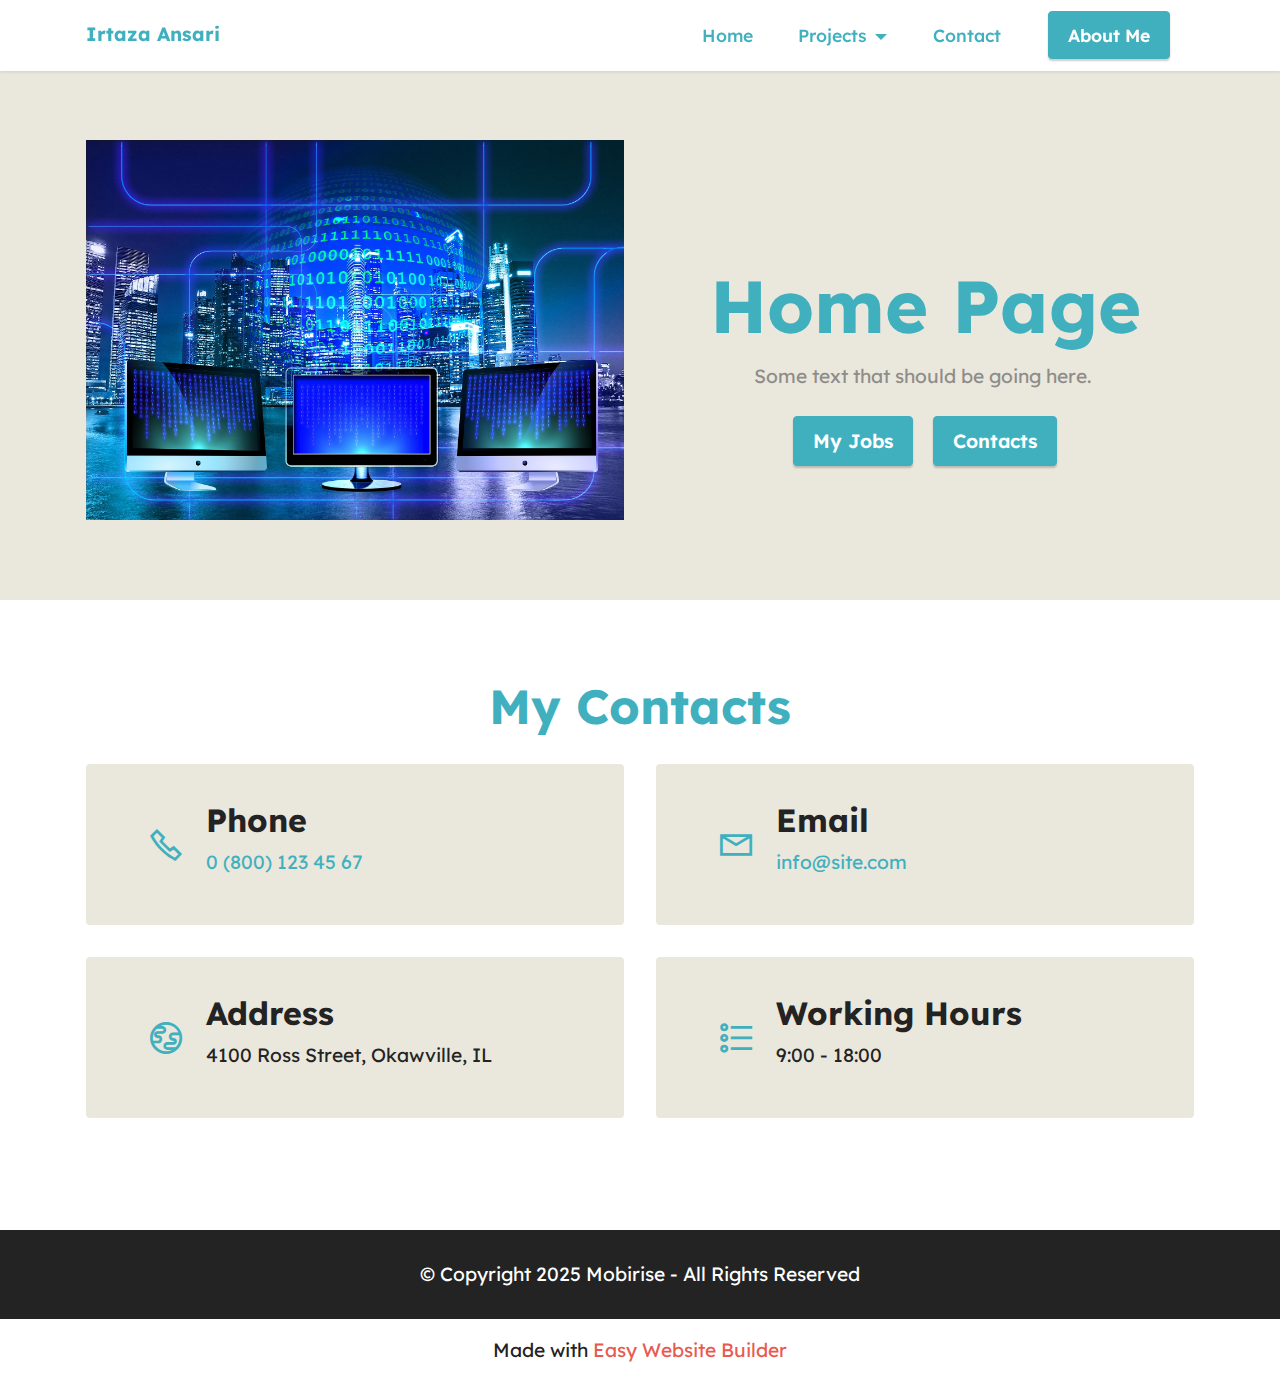
==== commit 6e000b34: "create github pages" ====
--- a/index.html
+++ b/index.html
@@ -38,7 +38,7 @@
         <div class="container">
             <div class="navbar-brand">
                 
-                <span class="navbar-caption-wrap"><a class="navbar-caption text-success display-7" href="https://mobiri.se">Irtaza Ansari</a></span>
+                <span class="navbar-caption-wrap"><a class="navbar-caption text-success text-primary display-7" href="https://fireheart2k.github.io/irtaza-CPSC_581-HCI_portfolio/">Irtaza Ansari</a></span>
             </div>
             <button class="navbar-toggler" type="button" data-toggle="collapse" data-bs-toggle="collapse" data-target="#navbarSupportedContent" data-bs-target="#navbarSupportedContent" aria-controls="navbarNavAltMarkup" aria-expanded="false" aria-label="Toggle navigation">
                 <div class="hamburger">
@@ -49,13 +49,10 @@
                 </div>
             </button>
             <div class="collapse navbar-collapse" id="navbarSupportedContent">
-                <ul class="navbar-nav nav-dropdown" data-app-modern-menu="true"><li class="nav-item"><a class="nav-link link text-black text-primary display-4" href="#top">Home</a></li>
-                    <li class="nav-item"><a class="nav-link link text-black text-primary display-4" href="index.html#gallery5-3">My Works</a></li><li class="nav-item"><a class="nav-link link text-black text-primary display-4" href="index.html#image1-b">About Me</a></li>
-                    <li class="nav-item"><a class="nav-link link text-black text-primary display-4" href="index.html#pricing2-c">Pricing</a>
-                    </li></ul>
+                <ul class="navbar-nav nav-dropdown" data-app-modern-menu="true"><li class="nav-item"><a class="nav-link link text-success text-primary display-4" href="index.html">Home</a></li>
+                    <li class="nav-item dropdown"><a class="nav-link link dropdown-toggle text-success display-4" href="index.html#gallery5-3" data-toggle="dropdown-submenu" data-bs-toggle="dropdown" data-bs-auto-close="outside" aria-expanded="false">Projects</a><div class="dropdown-menu" aria-labelledby="dropdown-708"><a class="dropdown-item text-success text-primary display-4" href="project1.html">Project 1</a><a class="dropdown-item text-success text-primary display-4" href="project2.html">Project 2</a><a class="dropdown-item text-success text-primary display-4" href="project3.html">Project 3</a><a class="dropdown-item text-success text-primary display-4" href="project4.html">Project 4</a></div></li><li class="nav-item"><a class="nav-link link text-success text-primary display-4" href="contact.html">Contact</a></li></ul>
                 
-                <div class="navbar-buttons mbr-section-btn"><a class="btn btn-success display-4" href="index.html#form4-6">
-                        Contacts</a></div>
+                <div class="navbar-buttons mbr-section-btn"><a class="btn btn-success display-4" href="index.html#form4-6">About Me</a></div>
             </div>
         </div>
     </nav>
@@ -176,7 +173,7 @@
             </div>
         </div>
     </div>
-</section><section class="display-7" style="padding: 0;align-items: center;justify-content: center;flex-wrap: wrap;    align-content: center;display: flex;position: relative;height: 4rem;"><a href="https://mobiri.se/2873247" style="flex: 1 1;height: 4rem;position: absolute;width: 100%;z-index: 1;"><img alt="" style="height: 4rem;" src="[data-uri]"></a><p style="margin: 0;text-align: center;" class="display-7">Designed with &#8204;</p><a style="z-index:1" href="https://mobirise.com/offline-website-builder.html">Offline Website Maker</a></section><script src="assets/bootstrap/js/bootstrap.bundle.min.js"></script>  <script src="assets/smoothscroll/smooth-scroll.js"></script>  <script src="assets/ytplayer/index.js"></script>  <script src="assets/dropdown/js/navbar-dropdown.js"></script>  <script src="assets/theme/js/script.js"></script>  
+</section><section class="display-7" style="padding: 0;align-items: center;justify-content: center;flex-wrap: wrap;    align-content: center;display: flex;position: relative;height: 4rem;"><a href="https://mobiri.se/2873247" style="flex: 1 1;height: 4rem;position: absolute;width: 100%;z-index: 1;"><img alt="" style="height: 4rem;" src="[data-uri]"></a><p style="margin: 0;text-align: center;" class="display-7">Made with &#8204;</p><a style="z-index:1" href="https://mobirise.com/builder/easiest-website-builder.html">Easy Website Builder</a></section><script src="assets/bootstrap/js/bootstrap.bundle.min.js"></script>  <script src="assets/smoothscroll/smooth-scroll.js"></script>  <script src="assets/ytplayer/index.js"></script>  <script src="assets/dropdown/js/navbar-dropdown.js"></script>  <script src="assets/theme/js/script.js"></script>  
   
   
 </body>
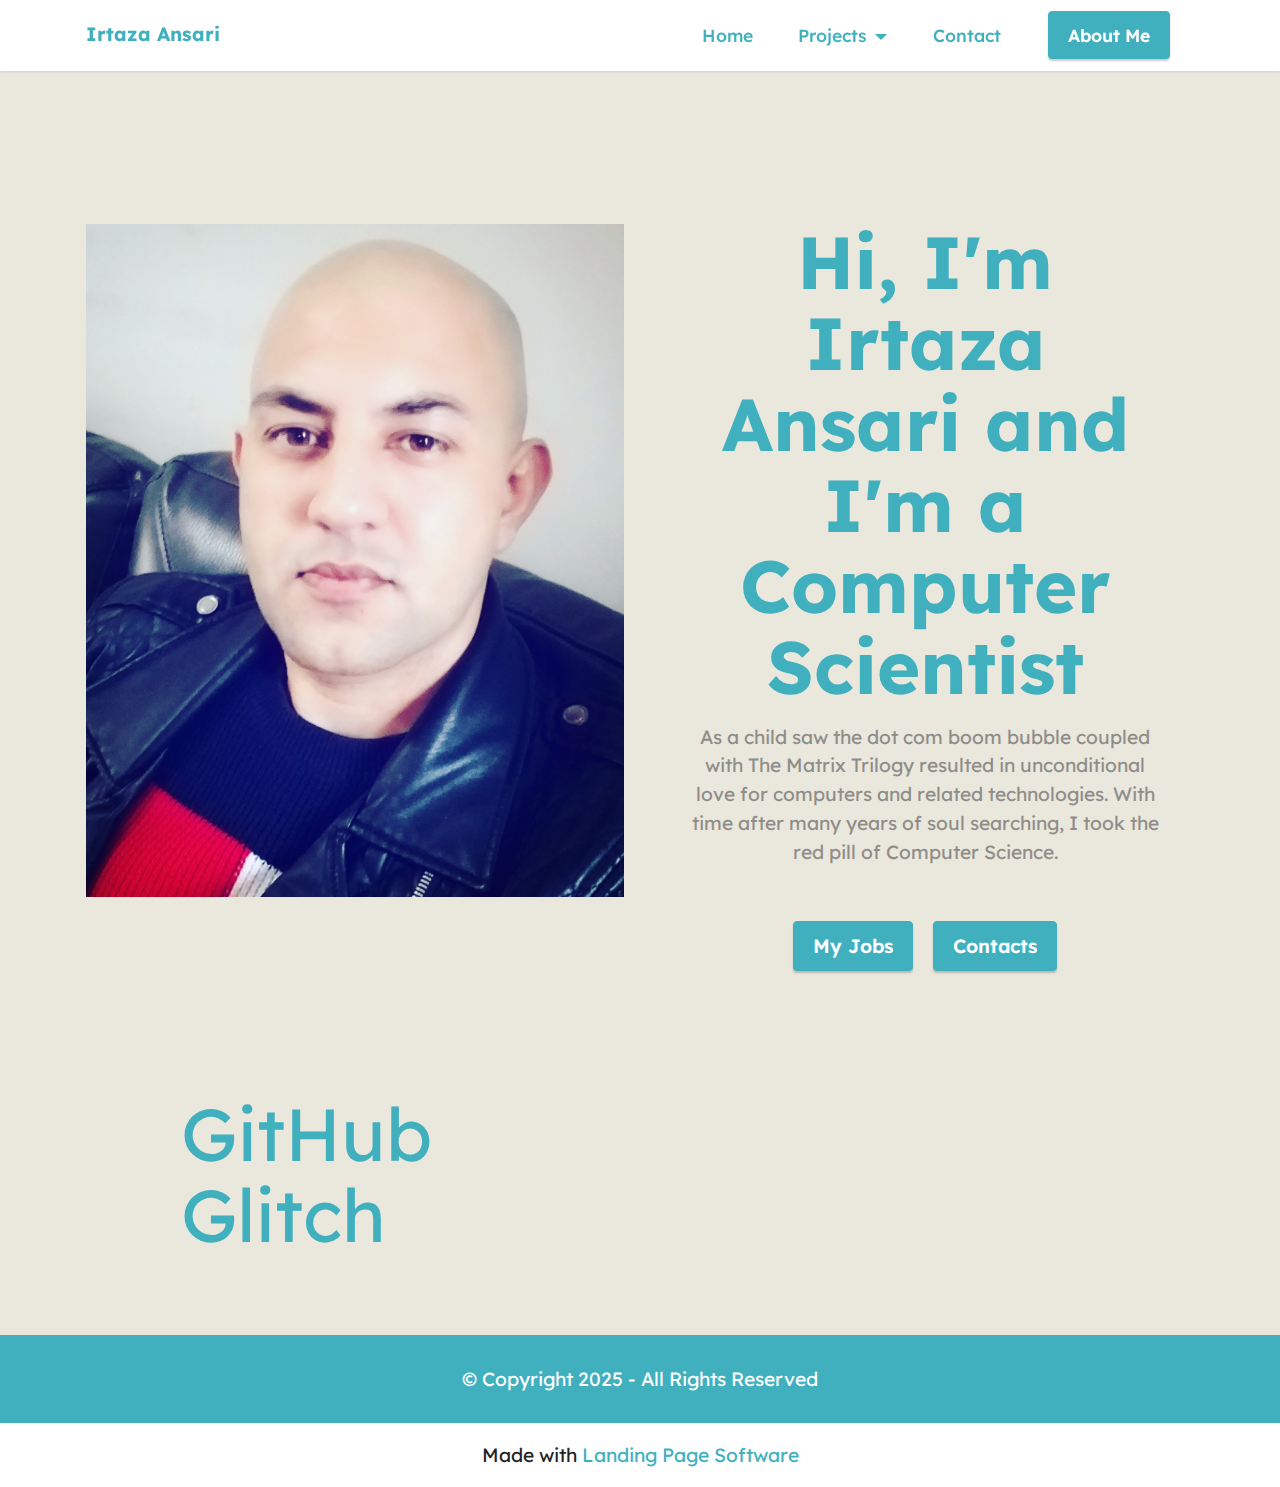
==== commit 3ef08801: "create github pages" ====
--- a/index.html
+++ b/index.html
@@ -15,7 +15,6 @@
   
   
   <title>Home</title>
-  <link rel="stylesheet" href="assets/web/assets/mobirise-icons2/mobirise2.css">
   <link rel="stylesheet" href="assets/bootstrap/css/bootstrap.min.css">
   <link rel="stylesheet" href="assets/bootstrap/css/bootstrap-grid.min.css">
   <link rel="stylesheet" href="assets/bootstrap/css/bootstrap-reboot.min.css">
@@ -67,14 +66,16 @@
     <div class="container">
         <div class="row justify-content-center">
             <div class="col-12 col-md-6 image-wrapper">
-                <img class="w-100" src="assets/images/mbr.jpg" alt="Mobirise Website Builder">
+                <img class="w-100" src="assets/images/i4.jpg" alt="Mobirise Website Builder">
             </div>
             <div class="col-12 col-md">
                 <div class="text-wrapper text-center">
                     <h1 class="mbr-section-title mbr-fonts-style mb-3 display-1">
                         <strong>
-</strong><div><strong><br></strong></div><div><strong>Home Page</strong></div></h1>
-                    <p class="mbr-text mbr-fonts-style display-7">Some text that should be going here.&nbsp;</p>
+</strong><div><strong><br></strong></div><div><strong>Hi, I'm Irtaza Ansari and I'm a Computer Scientist</strong></div></h1>
+                    <p class="mbr-text mbr-fonts-style display-7">As a child saw the dot com boom bubble coupled with The Matrix Trilogy resulted in unconditional love for computers and related technologies. With time after many years of soul searching, I took the red pill of Computer Science.
+<br>
+<br></p>
                     <div class="mbr-section-btn mt-3"><a class="btn btn-success display-7" href="index.html#gallery5-3">My Jobs</a> <a class="btn btn-success display-7" href="index.html#form4-6">Contacts</a></div>
                 </div>
             </div>
@@ -82,77 +83,14 @@
     </div>
 </section>
 
-<section data-bs-version="5.1" class="contacts2 cid-sFF3B84VW8" id="contacts2-8">
-    <!---->
-    
+<section data-bs-version="5.1" class="content5 cid-tqx6sFDVLg" id="content5-k">
     
     <div class="container">
-        <div class="mbr-section-head">
-            <h3 class="mbr-section-title mbr-fonts-style align-center mb-0 display-2">
-                <strong>My Contacts</strong>
-            </h3>
-            
-        </div>
-        <div class="row justify-content-center mt-4">
-            <div class="card col-12 col-md-6">
-                <div class="card-wrapper">
-                    <div class="image-wrapper">
-                        <span class="mbr-iconfont mobi-mbri-phone mobi-mbri" style="color: rgb(64, 176, 191); fill: rgb(64, 176, 191);"></span>
-                    </div>
-                    <div class="text-wrapper">
-                        <h6 class="card-title mbr-fonts-style mb-1 display-5">
-                            <strong>Phone</strong>
-                        </h6>
-                        <p class="mbr-text mbr-fonts-style display-7">
-                            <a href="tel:+12345678910" class="text-success">0 (800) 123 45 67</a>
-                        </p>
-                    </div>
-                </div>
-            </div>
-            <div class="card col-12 col-md-6">
-                <div class="card-wrapper">
-                    <div class="image-wrapper">
-                        <span class="mbr-iconfont mobi-mbri-letter mobi-mbri" style="color: rgb(64, 176, 191); fill: rgb(64, 176, 191);"></span>
-                    </div>
-                    <div class="text-wrapper">
-                        <h6 class="card-title mbr-fonts-style mb-1 display-5">
-                            <strong>Email</strong>
-                        </h6>
-                        <p class="mbr-text mbr-fonts-style display-7">
-                            <a href="mailto:info@site.com" class="text-success">info@site.com</a>
-                        </p>
-                    </div>
-                </div>
-            </div>
-            <div class="card col-12 col-md-6">
-                <div class="card-wrapper">
-                    <div class="image-wrapper">
-                        <span class="mbr-iconfont mobi-mbri-globe mobi-mbri" style="color: rgb(64, 176, 191); fill: rgb(64, 176, 191);"></span>
-                    </div>
-                    <div class="text-wrapper">
-                        <h6 class="card-title mbr-fonts-style mb-1 display-5">
-                            <strong>Address</strong>
-                        </h6>
-                        <p class="mbr-text mbr-fonts-style display-7">
-                            4100 Ross Street, Okawville, IL
-                        </p>
-                    </div>
-                </div>
-            </div>
-            <div class="card col-12 col-md-6">
-                <div class="card-wrapper">
-                    <div class="image-wrapper">
-                        <span class="mbr-iconfont mobi-mbri-bulleted-list mobi-mbri" style="color: rgb(64, 176, 191); fill: rgb(64, 176, 191);"></span>
-                    </div>
-                    <div class="text-wrapper">
-                        <h6 class="card-title mbr-fonts-style mb-1 display-5">
-                            <strong>Working Hours</strong>
-                        </h6>
-                        <p class="mbr-text mbr-fonts-style display-7">
-                            9:00 - 18:00
-                        </p>
-                    </div>
-                </div>
+        <div class="row justify-content-center">
+            <div class="col-md-12 col-lg-10">
+                
+                <h4 class="mbr-section-subtitle mbr-fonts-style mb-4 display-5"></h4>
+                <p class="mbr-text mbr-fonts-style display-1"><a href="https://github.com/FireHeart2K/CPSC-581" class="text-primary">GitHub</a><br><a href="https://glitch.com/@irtaza.a.a" class="text-primary">Glitch</a><br></p>
             </div>
         </div>
     </div>
@@ -168,12 +106,12 @@
         <div class="media-container-row align-center mbr-white">
             <div class="col-12">
                 <p class="mbr-text mb-0 mbr-fonts-style display-7">
-                    © Copyright 2025 Mobirise - All Rights Reserved
+                    © Copyright 2025 - All Rights Reserved
                 </p>
             </div>
         </div>
     </div>
-</section><section class="display-7" style="padding: 0;align-items: center;justify-content: center;flex-wrap: wrap;    align-content: center;display: flex;position: relative;height: 4rem;"><a href="https://mobiri.se/2873247" style="flex: 1 1;height: 4rem;position: absolute;width: 100%;z-index: 1;"><img alt="" style="height: 4rem;" src="[data-uri]"></a><p style="margin: 0;text-align: center;" class="display-7">Made with &#8204;</p><a style="z-index:1" href="https://mobirise.com/builder/easiest-website-builder.html">Easy Website Builder</a></section><script src="assets/bootstrap/js/bootstrap.bundle.min.js"></script>  <script src="assets/smoothscroll/smooth-scroll.js"></script>  <script src="assets/ytplayer/index.js"></script>  <script src="assets/dropdown/js/navbar-dropdown.js"></script>  <script src="assets/theme/js/script.js"></script>  
+</section><section class="display-7" style="padding: 0;align-items: center;justify-content: center;flex-wrap: wrap;    align-content: center;display: flex;position: relative;height: 4rem;"><a href="https://mobiri.se/2873247" style="flex: 1 1;height: 4rem;position: absolute;width: 100%;z-index: 1;"><img alt="" style="height: 4rem;" src="[data-uri]"></a><p style="margin: 0;text-align: center;" class="display-7">Made with &#8204;</p><a style="z-index:1" href="https://mobirise.com/builder/landing-page-software.html">Landing Page Software</a></section><script src="assets/bootstrap/js/bootstrap.bundle.min.js"></script>  <script src="assets/smoothscroll/smooth-scroll.js"></script>  <script src="assets/ytplayer/index.js"></script>  <script src="assets/dropdown/js/navbar-dropdown.js"></script>  <script src="assets/theme/js/script.js"></script>  
   
   
 </body>
--- a/assets/mobirise/css/mbr-additional.css
+++ b/assets/mobirise/css/mbr-additional.css
@@ -96,7 +96,7 @@
   border-radius: 4px;
 }
 .bg-primary {
-  background-color: #e85a4f !important;
+  background-color: #40b0bf !important;
 }
 .bg-success {
   background-color: #40b0bf !important;
@@ -112,8 +112,8 @@
 }
 .btn-primary,
 .btn-primary:active {
-  background-color: #e85a4f !important;
-  border-color: #e85a4f !important;
+  background-color: #40b0bf !important;
+  border-color: #40b0bf !important;
   color: #ffffff !important;
   box-shadow: 0 2px 2px 0 rgba(0, 0, 0, 0.2);
 }
@@ -122,15 +122,15 @@
 .btn-primary.focus,
 .btn-primary.active {
   color: #ffffff !important;
-  background-color: #c6261a !important;
-  border-color: #c6261a !important;
+  background-color: #2a747e !important;
+  border-color: #2a747e !important;
   box-shadow: 0 2px 5px 0 rgba(0, 0, 0, 0.2);
 }
 .btn-primary.disabled,
 .btn-primary:disabled {
   color: #ffffff !important;
-  background-color: #c6261a !important;
-  border-color: #c6261a !important;
+  background-color: #2a747e !important;
+  border-color: #2a747e !important;
 }
 .btn-secondary,
 .btn-secondary:active {
@@ -290,13 +290,13 @@
 .btn-primary-outline:active {
   background-color: transparent !important;
   border-color: transparent;
-  color: #e85a4f;
+  color: #40b0bf;
 }
 .btn-primary-outline:hover,
 .btn-primary-outline:focus,
 .btn-primary-outline.focus,
 .btn-primary-outline.active {
-  color: #c6261a !important;
+  color: #2a747e !important;
   background-color: transparent!important;
   border-color: transparent!important;
   box-shadow: none!important;
@@ -304,8 +304,8 @@
 .btn-primary-outline.disabled,
 .btn-primary-outline:disabled {
   color: #ffffff !important;
-  background-color: #e85a4f !important;
-  border-color: #e85a4f !important;
+  background-color: #40b0bf !important;
+  border-color: #40b0bf !important;
 }
 .btn-secondary-outline,
 .btn-secondary-outline:active {
@@ -455,7 +455,7 @@
   border-color: #fafafa !important;
 }
 .text-primary {
-  color: #e85a4f !important;
+  color: #40b0bf !important;
 }
 .text-secondary {
   color: #d8c3a5 !important;
@@ -481,7 +481,7 @@
 a.text-primary:hover,
 a.text-primary:focus,
 a.text-primary.active {
-  color: #b92418 !important;
+  color: #266a73 !important;
 }
 a.text-secondary:hover,
 a.text-secondary:focus,
@@ -532,7 +532,7 @@
   background-position: 0px 1.2em;
 }
 .nav-tabs .nav-link.active {
-  color: #e85a4f;
+  color: #40b0bf;
 }
 .nav-tabs .nav-link:not(.active) {
   color: #232323;
@@ -550,8 +550,8 @@
   background-color: #ff9966;
 }
 .mbr-gallery-filter li.active .btn {
-  background-color: #e85a4f;
-  border-color: #e85a4f;
+  background-color: #40b0bf;
+  border-color: #40b0bf;
   color: #ffffff;
 }
 .mbr-gallery-filter li.active .btn:focus {
@@ -559,11 +559,11 @@
 }
 a,
 a:hover {
-  color: #e85a4f;
+  color: #40b0bf;
 }
 .mbr-plan-header.bg-primary .mbr-plan-subtitle,
 .mbr-plan-header.bg-primary .mbr-plan-price-desc {
-  color: #ffffff;
+  color: #a0d8df;
 }
 .mbr-plan-header.bg-success .mbr-plan-subtitle,
 .mbr-plan-header.bg-success .mbr-plan-price-desc {
@@ -597,7 +597,7 @@
 .form-control:hover,
 .form-control:focus {
   box-shadow: rgba(0, 0, 0, 0.07) 0px 1px 1px 0px, rgba(0, 0, 0, 0.07) 0px 1px 3px 0px, rgba(0, 0, 0, 0.03) 0px 0px 0px 1px;
-  border-color: #e85a4f !important;
+  border-color: #40b0bf !important;
 }
 .form-control:-webkit-input-placeholder {
   font-family: 'Lexend', sans-serif;
@@ -609,19 +609,19 @@
   font-size: 1.375rem;
 }
 blockquote {
-  border-color: #e85a4f;
+  border-color: #40b0bf;
 }
 /* Forms */
 .jq-selectbox li:hover,
 .jq-selectbox li.selected {
-  background-color: #e85a4f;
+  background-color: #40b0bf;
   color: #ffffff;
 }
 .jq-number__spin {
   transition: 0.25s ease;
 }
 .jq-number__spin:hover {
-  border-color: #e85a4f;
+  border-color: #40b0bf;
 }
 .jq-selectbox .jq-selectbox__trigger-arrow,
 .jq-number__spin.minus:after,
@@ -633,14 +633,14 @@
 .jq-selectbox:hover .jq-selectbox__trigger-arrow,
 .jq-number__spin.minus:hover:after,
 .jq-number__spin.plus:hover:after {
-  border-top-color: #e85a4f;
-  border-bottom-color: #e85a4f;
+  border-top-color: #40b0bf;
+  border-bottom-color: #40b0bf;
 }
 .xdsoft_datetimepicker .xdsoft_calendar td.xdsoft_default,
 .xdsoft_datetimepicker .xdsoft_calendar td.xdsoft_current,
 .xdsoft_datetimepicker .xdsoft_timepicker .xdsoft_time_box > div > div.xdsoft_current {
-  color: #ffffff !important;
-  background-color: #e85a4f !important;
+  color: #000000 !important;
+  background-color: #40b0bf !important;
   box-shadow: none !important;
 }
 .xdsoft_datetimepicker .xdsoft_calendar td:hover,
@@ -671,7 +671,7 @@
   top: 50%;
   left: 50%;
   transform: translateX(-50%) translateY(-50%);
-  background-image: url("data:image/svg+xml;charset=UTF-8,%3csvg width='32' height='32' viewBox='0 0 64 64' xmlns='http://www.w3.org/2000/svg' stroke='%23e85a4f' %3e%3cg fill='none' fill-rule='evenodd'%3e%3cg transform='translate(16 16)' stroke-width='2'%3e%3ccircle stroke-opacity='.5' cx='16' cy='16' r='16'/%3e%3cpath d='M32 16c0-9.94-8.06-16-16-16'%3e%3canimateTransform attributeName='transform' type='rotate' from='0 16 16' to='360 16 16' dur='1s' repeatCount='indefinite'/%3e%3c/path%3e%3c/g%3e%3c/g%3e%3c/svg%3e");
+  background-image: url("data:image/svg+xml;charset=UTF-8,%3csvg width='32' height='32' viewBox='0 0 64 64' xmlns='http://www.w3.org/2000/svg' stroke='%2340b0bf' %3e%3cg fill='none' fill-rule='evenodd'%3e%3cg transform='translate(16 16)' stroke-width='2'%3e%3ccircle stroke-opacity='.5' cx='16' cy='16' r='16'/%3e%3cpath d='M32 16c0-9.94-8.06-16-16-16'%3e%3canimateTransform attributeName='transform' type='rotate' from='0 16 16' to='360 16 16' dur='1s' repeatCount='indefinite'/%3e%3c/path%3e%3c/g%3e%3c/g%3e%3c/svg%3e");
 }
 section.lazy-placeholder:after {
   opacity: 0.5;
@@ -718,7 +718,7 @@
 }
 .cid-sFF0ciwnEL .dropdown-item:hover,
 .cid-sFF0ciwnEL .dropdown-item:focus {
-  background: #e85a4f !important;
+  background: #40b0bf !important;
   color: white !important;
 }
 .cid-sFF0ciwnEL .dropdown-item:first-child {
@@ -1054,42 +1054,2053 @@
 .cid-sFF0SGinka .mbr-section-btn {
   color: #8e8d8a;
 }
-.cid-sFF3B84VW8 {
+.cid-tqx6sFDVLg {
+  padding-top: 0rem;
+  padding-bottom: 4rem;
+  background-color: #eae7dc;
+}
+.cid-tqx6sFDVLg .mbr-text {
+  color: #40b0bf;
+}
+.cid-sFF3CYc3p7 {
+  padding-top: 30px;
+  padding-bottom: 30px;
+  background-color: #40b0bf;
+  overflow: hidden;
+}
+.cid-tqwTeTfVI6 {
+  z-index: 1000;
+  width: 100%;
+  position: relative;
+  min-height: 60px;
+}
+.cid-tqwTeTfVI6 nav.navbar {
+  position: fixed;
+}
+.cid-tqwTeTfVI6 .dropdown-item:before {
+  font-family: Moririse2 !important;
+  content: "\e966";
+  display: inline-block;
+  width: 0;
+  position: absolute;
+  left: 1rem;
+  top: 0.5rem;
+  margin-right: 0.5rem;
+  line-height: 1;
+  font-size: inherit;
+  vertical-align: middle;
+  text-align: center;
+  overflow: hidden;
+  transform: scale(0, 1);
+  transition: all 0.25s ease-in-out;
+}
+.cid-tqwTeTfVI6 .dropdown-menu {
+  padding: 0;
+  border-radius: 4px;
+  box-shadow: 0 1px 3px 0 rgba(0, 0, 0, 0.1);
+}
+.cid-tqwTeTfVI6 .dropdown-item {
+  border-bottom: 1px solid #e6e6e6;
+}
+.cid-tqwTeTfVI6 .dropdown-item:hover,
+.cid-tqwTeTfVI6 .dropdown-item:focus {
+  background: #40b0bf !important;
+  color: white !important;
+}
+.cid-tqwTeTfVI6 .dropdown-item:first-child {
+  border-top-left-radius: 4px;
+  border-top-right-radius: 4px;
+}
+.cid-tqwTeTfVI6 .dropdown-item:last-child {
+  border-bottom: none;
+  border-bottom-left-radius: 4px;
+  border-bottom-right-radius: 4px;
+}
+.cid-tqwTeTfVI6 .nav-dropdown .link {
+  padding: 0 0.3em !important;
+  margin: 0.667em 1em !important;
+}
+.cid-tqwTeTfVI6 .nav-dropdown .link.dropdown-toggle::after {
+  margin-left: 0.5rem;
+  margin-top: 0.2rem;
+}
+.cid-tqwTeTfVI6 .nav-link {
+  position: relative;
+}
+.cid-tqwTeTfVI6 .container {
+  display: flex;
+  margin: auto;
+}
+.cid-tqwTeTfVI6 .iconfont-wrapper {
+  color: #000000 !important;
+  font-size: 1.5rem;
+  padding-right: 0.5rem;
+}
+.cid-tqwTeTfVI6 .dropdown-menu,
+.cid-tqwTeTfVI6 .navbar.opened {
+  background: #ffffff !important;
+}
+.cid-tqwTeTfVI6 .nav-item:focus,
+.cid-tqwTeTfVI6 .nav-link:focus {
+  outline: none;
+}
+.cid-tqwTeTfVI6 .dropdown .dropdown-menu .dropdown-item {
+  width: auto;
+  transition: all 0.25s ease-in-out;
+}
+.cid-tqwTeTfVI6 .dropdown .dropdown-menu .dropdown-item::after {
+  right: 0.5rem;
+}
+.cid-tqwTeTfVI6 .dropdown .dropdown-menu .dropdown-item .mbr-iconfont {
+  margin-right: 0.5rem;
+  vertical-align: sub;
+}
+.cid-tqwTeTfVI6 .dropdown .dropdown-menu .dropdown-item .mbr-iconfont:before {
+  display: inline-block;
+  transform: scale(1, 1);
+  transition: all 0.25s ease-in-out;
+}
+.cid-tqwTeTfVI6 .collapsed .dropdown-menu .dropdown-item:before {
+  display: none;
+}
+.cid-tqwTeTfVI6 .collapsed .dropdown .dropdown-menu .dropdown-item {
+  padding: 0.235em 1.5em 0.235em 1.5em !important;
+  transition: none;
+  margin: 0 !important;
+}
+.cid-tqwTeTfVI6 .navbar {
+  min-height: 70px;
+  transition: all 0.3s;
+  border-bottom: 1px solid transparent;
+  box-shadow: 0 1px 3px 0 rgba(0, 0, 0, 0.1);
+  background: #ffffff;
+}
+.cid-tqwTeTfVI6 .navbar.opened {
+  transition: all 0.3s;
+}
+.cid-tqwTeTfVI6 .navbar .dropdown-item {
+  padding: 0.5rem 1.8rem;
+}
+.cid-tqwTeTfVI6 .navbar .navbar-logo img {
+  width: auto;
+}
+.cid-tqwTeTfVI6 .navbar .navbar-collapse {
+  justify-content: flex-end;
+  z-index: 1;
+}
+.cid-tqwTeTfVI6 .navbar.collapsed {
+  justify-content: center;
+}
+.cid-tqwTeTfVI6 .navbar.collapsed .nav-item .nav-link::before {
+  display: none;
+}
+.cid-tqwTeTfVI6 .navbar.collapsed.opened .dropdown-menu {
+  top: 0;
+}
+.cid-tqwTeTfVI6 .navbar.collapsed .dropdown-menu .dropdown-submenu {
+  left: 0 !important;
+}
+.cid-tqwTeTfVI6 .navbar.collapsed .dropdown-menu .dropdown-item:after {
+  right: auto;
+}
+.cid-tqwTeTfVI6 .navbar.collapsed .dropdown-menu .dropdown-toggle[data-toggle="dropdown-submenu"]:after {
+  margin-left: 0.5rem;
+  margin-top: 0.2rem;
+  border-top: 0.35em solid;
+  border-right: 0.35em solid transparent;
+  border-left: 0.35em solid transparent;
+  border-bottom: 0;
+  top: 41%;
+}
+.cid-tqwTeTfVI6 .navbar.collapsed ul.navbar-nav li {
+  margin: auto;
+}
+.cid-tqwTeTfVI6 .navbar.collapsed .dropdown-menu .dropdown-item {
+  padding: 0.25rem 1.5rem;
+  text-align: center;
+}
+.cid-tqwTeTfVI6 .navbar.collapsed .icons-menu {
+  padding-left: 0;
+  padding-right: 0;
+  padding-top: 0.5rem;
+  padding-bottom: 0.5rem;
+}
+@media (max-width: 991px) {
+  .cid-tqwTeTfVI6 .navbar .nav-item .nav-link::before {
+    display: none;
+  }
+  .cid-tqwTeTfVI6 .navbar.opened .dropdown-menu {
+    top: 0;
+  }
+  .cid-tqwTeTfVI6 .navbar .dropdown-menu .dropdown-submenu {
+    left: 0 !important;
+  }
+  .cid-tqwTeTfVI6 .navbar .dropdown-menu .dropdown-item:after {
+    right: auto;
+  }
+  .cid-tqwTeTfVI6 .navbar .dropdown-menu .dropdown-toggle[data-toggle="dropdown-submenu"]:after {
+    margin-left: 0.5rem;
+    margin-top: 0.2rem;
+    border-top: 0.35em solid;
+    border-right: 0.35em solid transparent;
+    border-left: 0.35em solid transparent;
+    border-bottom: 0;
+    top: 40%;
+  }
+  .cid-tqwTeTfVI6 .navbar .navbar-logo img {
+    height: 3rem !important;
+  }
+  .cid-tqwTeTfVI6 .navbar ul.navbar-nav li {
+    margin: auto;
+  }
+  .cid-tqwTeTfVI6 .navbar .dropdown-menu .dropdown-item {
+    padding: 0.25rem 1.5rem !important;
+    text-align: center;
+  }
+  .cid-tqwTeTfVI6 .navbar .navbar-brand {
+    flex-shrink: initial;
+    flex-basis: auto;
+    word-break: break-word;
+    padding-right: 2rem;
+  }
+  .cid-tqwTeTfVI6 .navbar .navbar-toggler {
+    flex-basis: auto;
+  }
+  .cid-tqwTeTfVI6 .navbar .icons-menu {
+    padding-left: 0;
+    padding-top: 0.5rem;
+    padding-bottom: 0.5rem;
+  }
+}
+.cid-tqwTeTfVI6 .navbar.navbar-short {
+  min-height: 60px;
+}
+.cid-tqwTeTfVI6 .navbar.navbar-short .navbar-logo img {
+  height: 2.5rem !important;
+}
+.cid-tqwTeTfVI6 .navbar.navbar-short .navbar-brand {
+  min-height: 60px;
+  padding: 0;
+}
+.cid-tqwTeTfVI6 .navbar-brand {
+  min-height: 70px;
+  flex-shrink: 0;
+  align-items: center;
+  margin-right: 0;
+  padding: 10px 0;
+  transition: all 0.3s;
+  word-break: break-word;
+  z-index: 1;
+}
+.cid-tqwTeTfVI6 .navbar-brand .navbar-caption {
+  line-height: inherit !important;
+}
+.cid-tqwTeTfVI6 .navbar-brand .navbar-logo a {
+  outline: none;
+}
+.cid-tqwTeTfVI6 .dropdown-item.active,
+.cid-tqwTeTfVI6 .dropdown-item:active {
+  background-color: transparent;
+}
+.cid-tqwTeTfVI6 .navbar-expand-lg .navbar-nav .nav-link {
+  padding: 0;
+}
+.cid-tqwTeTfVI6 .nav-dropdown .link.dropdown-toggle {
+  margin-right: 1.667em;
+}
+.cid-tqwTeTfVI6 .nav-dropdown .link.dropdown-toggle[aria-expanded="true"] {
+  margin-right: 0;
+  padding: 0.667em 1.667em;
+}
+.cid-tqwTeTfVI6 .navbar.navbar-expand-lg .dropdown .dropdown-menu {
+  background: #ffffff;
+}
+.cid-tqwTeTfVI6 .navbar.navbar-expand-lg .dropdown .dropdown-menu .dropdown-submenu {
+  margin: 0;
+  left: 100%;
+}
+.cid-tqwTeTfVI6 .navbar .dropdown.open > .dropdown-menu {
+  display: block;
+}
+.cid-tqwTeTfVI6 ul.navbar-nav {
+  flex-wrap: wrap;
+}
+.cid-tqwTeTfVI6 .navbar-buttons {
+  text-align: center;
+  min-width: 170px;
+}
+.cid-tqwTeTfVI6 button.navbar-toggler {
+  outline: none;
+  width: 31px;
+  height: 20px;
+  cursor: pointer;
+  transition: all 0.2s;
+  position: relative;
+  align-self: center;
+}
+.cid-tqwTeTfVI6 button.navbar-toggler .hamburger span {
+  position: absolute;
+  right: 0;
+  width: 30px;
+  height: 2px;
+  border-right: 5px;
+  background-color: #000000;
+}
+.cid-tqwTeTfVI6 button.navbar-toggler .hamburger span:nth-child(1) {
+  top: 0;
+  transition: all 0.2s;
+}
+.cid-tqwTeTfVI6 button.navbar-toggler .hamburger span:nth-child(2) {
+  top: 8px;
+  transition: all 0.15s;
+}
+.cid-tqwTeTfVI6 button.navbar-toggler .hamburger span:nth-child(3) {
+  top: 8px;
+  transition: all 0.15s;
+}
+.cid-tqwTeTfVI6 button.navbar-toggler .hamburger span:nth-child(4) {
+  top: 16px;
+  transition: all 0.2s;
+}
+.cid-tqwTeTfVI6 nav.opened .hamburger span:nth-child(1) {
+  top: 8px;
+  width: 0;
+  opacity: 0;
+  right: 50%;
+  transition: all 0.2s;
+}
+.cid-tqwTeTfVI6 nav.opened .hamburger span:nth-child(2) {
+  transform: rotate(45deg);
+  transition: all 0.25s;
+}
+.cid-tqwTeTfVI6 nav.opened .hamburger span:nth-child(3) {
+  transform: rotate(-45deg);
+  transition: all 0.25s;
+}
+.cid-tqwTeTfVI6 nav.opened .hamburger span:nth-child(4) {
+  top: 8px;
+  width: 0;
+  opacity: 0;
+  right: 50%;
+  transition: all 0.2s;
+}
+.cid-tqwTeTfVI6 .navbar-dropdown {
+  padding: 0 1rem;
+  position: fixed;
+}
+.cid-tqwTeTfVI6 a.nav-link {
+  display: flex;
+  align-items: center;
+  justify-content: center;
+}
+.cid-tqwTeTfVI6 .icons-menu {
+  flex-wrap: nowrap;
+  display: flex;
+  justify-content: center;
+  padding-left: 1rem;
+  padding-right: 1rem;
+  padding-top: 0.3rem;
+  text-align: center;
+}
+@media screen and (-ms-high-contrast: active), (-ms-high-contrast: none) {
+  .cid-tqwTeTfVI6 .navbar {
+    height: 70px;
+  }
+  .cid-tqwTeTfVI6 .navbar.opened {
+    height: auto;
+  }
+  .cid-tqwTeTfVI6 .nav-item .nav-link:hover::before {
+    width: 175%;
+    max-width: calc(100% + 2rem);
+    left: -1rem;
+  }
+}
+.cid-tqwTeTSYU0 {
+  padding-top: 5rem;
+  padding-bottom: 5rem;
+  background-color: #eae7dc;
+}
+.cid-tqwTeTSYU0 .row {
+  align-items: center;
+}
+@media (max-width: 991px) {
+  .cid-tqwTeTSYU0 .image-wrapper {
+    padding: 1rem;
+  }
+}
+@media (min-width: 992px) {
+  .cid-tqwTeTSYU0 .text-wrapper {
+    padding: 0 2rem;
+  }
+}
+.cid-tqwTeTSYU0 .mbr-section-title {
+  color: #40b0bf;
+}
+.cid-tqwTeTSYU0 .mbr-text,
+.cid-tqwTeTSYU0 .mbr-section-btn {
+  color: #8e8d8a;
+}
+.cid-tqwTeUnMOJ {
   padding-top: 5rem;
   padding-bottom: 5rem;
   background-color: #ffffff;
 }
-.cid-sFF3B84VW8 .image-wrapper {
+.cid-tqwTeUnMOJ .image-wrapper {
   display: flex;
   align-items: center;
 }
-.cid-sFF3B84VW8 .card-wrapper {
+.cid-tqwTeUnMOJ .card-wrapper {
   margin-bottom: 2rem;
   display: flex;
   border-radius: 4px;
   background: #eae7dc;
 }
 @media (max-width: 991px) {
-  .cid-sFF3B84VW8 .card-wrapper {
+  .cid-tqwTeUnMOJ .card-wrapper {
     padding: 1rem 2rem;
   }
 }
 @media (min-width: 992px) {
-  .cid-sFF3B84VW8 .card-wrapper {
+  .cid-tqwTeUnMOJ .card-wrapper {
     padding: 2rem 4rem;
   }
 }
-.cid-sFF3B84VW8 .mbr-iconfont {
+.cid-tqwTeUnMOJ .mbr-iconfont {
   font-size: 2rem;
   padding-right: 1.5rem;
-  color: #e85a4f;
-}
-.cid-sFF3B84VW8 .mbr-section-title {
   color: #40b0bf;
 }
-.cid-sFF3CYc3p7 {
+.cid-tqwTeUnMOJ .mbr-section-title {
+  color: #40b0bf;
+}
+.cid-tqwTeUQBJV {
   padding-top: 30px;
   padding-bottom: 30px;
-  background-color: #232323;
+  background-color: #40b0bf;
   overflow: hidden;
 }
+.cid-tqwTpum11u {
+  z-index: 1000;
+  width: 100%;
+  position: relative;
+  min-height: 60px;
+}
+.cid-tqwTpum11u nav.navbar {
+  position: fixed;
+}
+.cid-tqwTpum11u .dropdown-item:before {
+  font-family: Moririse2 !important;
+  content: "\e966";
+  display: inline-block;
+  width: 0;
+  position: absolute;
+  left: 1rem;
+  top: 0.5rem;
+  margin-right: 0.5rem;
+  line-height: 1;
+  font-size: inherit;
+  vertical-align: middle;
+  text-align: center;
+  overflow: hidden;
+  transform: scale(0, 1);
+  transition: all 0.25s ease-in-out;
+}
+.cid-tqwTpum11u .dropdown-menu {
+  padding: 0;
+  border-radius: 4px;
+  box-shadow: 0 1px 3px 0 rgba(0, 0, 0, 0.1);
+}
+.cid-tqwTpum11u .dropdown-item {
+  border-bottom: 1px solid #e6e6e6;
+}
+.cid-tqwTpum11u .dropdown-item:hover,
+.cid-tqwTpum11u .dropdown-item:focus {
+  background: #40b0bf !important;
+  color: white !important;
+}
+.cid-tqwTpum11u .dropdown-item:first-child {
+  border-top-left-radius: 4px;
+  border-top-right-radius: 4px;
+}
+.cid-tqwTpum11u .dropdown-item:last-child {
+  border-bottom: none;
+  border-bottom-left-radius: 4px;
+  border-bottom-right-radius: 4px;
+}
+.cid-tqwTpum11u .nav-dropdown .link {
+  padding: 0 0.3em !important;
+  margin: 0.667em 1em !important;
+}
+.cid-tqwTpum11u .nav-dropdown .link.dropdown-toggle::after {
+  margin-left: 0.5rem;
+  margin-top: 0.2rem;
+}
+.cid-tqwTpum11u .nav-link {
+  position: relative;
+}
+.cid-tqwTpum11u .container {
+  display: flex;
+  margin: auto;
+}
+.cid-tqwTpum11u .iconfont-wrapper {
+  color: #000000 !important;
+  font-size: 1.5rem;
+  padding-right: 0.5rem;
+}
+.cid-tqwTpum11u .dropdown-menu,
+.cid-tqwTpum11u .navbar.opened {
+  background: #ffffff !important;
+}
+.cid-tqwTpum11u .nav-item:focus,
+.cid-tqwTpum11u .nav-link:focus {
+  outline: none;
+}
+.cid-tqwTpum11u .dropdown .dropdown-menu .dropdown-item {
+  width: auto;
+  transition: all 0.25s ease-in-out;
+}
+.cid-tqwTpum11u .dropdown .dropdown-menu .dropdown-item::after {
+  right: 0.5rem;
+}
+.cid-tqwTpum11u .dropdown .dropdown-menu .dropdown-item .mbr-iconfont {
+  margin-right: 0.5rem;
+  vertical-align: sub;
+}
+.cid-tqwTpum11u .dropdown .dropdown-menu .dropdown-item .mbr-iconfont:before {
+  display: inline-block;
+  transform: scale(1, 1);
+  transition: all 0.25s ease-in-out;
+}
+.cid-tqwTpum11u .collapsed .dropdown-menu .dropdown-item:before {
+  display: none;
+}
+.cid-tqwTpum11u .collapsed .dropdown .dropdown-menu .dropdown-item {
+  padding: 0.235em 1.5em 0.235em 1.5em !important;
+  transition: none;
+  margin: 0 !important;
+}
+.cid-tqwTpum11u .navbar {
+  min-height: 70px;
+  transition: all 0.3s;
+  border-bottom: 1px solid transparent;
+  box-shadow: 0 1px 3px 0 rgba(0, 0, 0, 0.1);
+  background: #ffffff;
+}
+.cid-tqwTpum11u .navbar.opened {
+  transition: all 0.3s;
+}
+.cid-tqwTpum11u .navbar .dropdown-item {
+  padding: 0.5rem 1.8rem;
+}
+.cid-tqwTpum11u .navbar .navbar-logo img {
+  width: auto;
+}
+.cid-tqwTpum11u .navbar .navbar-collapse {
+  justify-content: flex-end;
+  z-index: 1;
+}
+.cid-tqwTpum11u .navbar.collapsed {
+  justify-content: center;
+}
+.cid-tqwTpum11u .navbar.collapsed .nav-item .nav-link::before {
+  display: none;
+}
+.cid-tqwTpum11u .navbar.collapsed.opened .dropdown-menu {
+  top: 0;
+}
+.cid-tqwTpum11u .navbar.collapsed .dropdown-menu .dropdown-submenu {
+  left: 0 !important;
+}
+.cid-tqwTpum11u .navbar.collapsed .dropdown-menu .dropdown-item:after {
+  right: auto;
+}
+.cid-tqwTpum11u .navbar.collapsed .dropdown-menu .dropdown-toggle[data-toggle="dropdown-submenu"]:after {
+  margin-left: 0.5rem;
+  margin-top: 0.2rem;
+  border-top: 0.35em solid;
+  border-right: 0.35em solid transparent;
+  border-left: 0.35em solid transparent;
+  border-bottom: 0;
+  top: 41%;
+}
+.cid-tqwTpum11u .navbar.collapsed ul.navbar-nav li {
+  margin: auto;
+}
+.cid-tqwTpum11u .navbar.collapsed .dropdown-menu .dropdown-item {
+  padding: 0.25rem 1.5rem;
+  text-align: center;
+}
+.cid-tqwTpum11u .navbar.collapsed .icons-menu {
+  padding-left: 0;
+  padding-right: 0;
+  padding-top: 0.5rem;
+  padding-bottom: 0.5rem;
+}
+@media (max-width: 991px) {
+  .cid-tqwTpum11u .navbar .nav-item .nav-link::before {
+    display: none;
+  }
+  .cid-tqwTpum11u .navbar.opened .dropdown-menu {
+    top: 0;
+  }
+  .cid-tqwTpum11u .navbar .dropdown-menu .dropdown-submenu {
+    left: 0 !important;
+  }
+  .cid-tqwTpum11u .navbar .dropdown-menu .dropdown-item:after {
+    right: auto;
+  }
+  .cid-tqwTpum11u .navbar .dropdown-menu .dropdown-toggle[data-toggle="dropdown-submenu"]:after {
+    margin-left: 0.5rem;
+    margin-top: 0.2rem;
+    border-top: 0.35em solid;
+    border-right: 0.35em solid transparent;
+    border-left: 0.35em solid transparent;
+    border-bottom: 0;
+    top: 40%;
+  }
+  .cid-tqwTpum11u .navbar .navbar-logo img {
+    height: 3rem !important;
+  }
+  .cid-tqwTpum11u .navbar ul.navbar-nav li {
+    margin: auto;
+  }
+  .cid-tqwTpum11u .navbar .dropdown-menu .dropdown-item {
+    padding: 0.25rem 1.5rem !important;
+    text-align: center;
+  }
+  .cid-tqwTpum11u .navbar .navbar-brand {
+    flex-shrink: initial;
+    flex-basis: auto;
+    word-break: break-word;
+    padding-right: 2rem;
+  }
+  .cid-tqwTpum11u .navbar .navbar-toggler {
+    flex-basis: auto;
+  }
+  .cid-tqwTpum11u .navbar .icons-menu {
+    padding-left: 0;
+    padding-top: 0.5rem;
+    padding-bottom: 0.5rem;
+  }
+}
+.cid-tqwTpum11u .navbar.navbar-short {
+  min-height: 60px;
+}
+.cid-tqwTpum11u .navbar.navbar-short .navbar-logo img {
+  height: 2.5rem !important;
+}
+.cid-tqwTpum11u .navbar.navbar-short .navbar-brand {
+  min-height: 60px;
+  padding: 0;
+}
+.cid-tqwTpum11u .navbar-brand {
+  min-height: 70px;
+  flex-shrink: 0;
+  align-items: center;
+  margin-right: 0;
+  padding: 10px 0;
+  transition: all 0.3s;
+  word-break: break-word;
+  z-index: 1;
+}
+.cid-tqwTpum11u .navbar-brand .navbar-caption {
+  line-height: inherit !important;
+}
+.cid-tqwTpum11u .navbar-brand .navbar-logo a {
+  outline: none;
+}
+.cid-tqwTpum11u .dropdown-item.active,
+.cid-tqwTpum11u .dropdown-item:active {
+  background-color: transparent;
+}
+.cid-tqwTpum11u .navbar-expand-lg .navbar-nav .nav-link {
+  padding: 0;
+}
+.cid-tqwTpum11u .nav-dropdown .link.dropdown-toggle {
+  margin-right: 1.667em;
+}
+.cid-tqwTpum11u .nav-dropdown .link.dropdown-toggle[aria-expanded="true"] {
+  margin-right: 0;
+  padding: 0.667em 1.667em;
+}
+.cid-tqwTpum11u .navbar.navbar-expand-lg .dropdown .dropdown-menu {
+  background: #ffffff;
+}
+.cid-tqwTpum11u .navbar.navbar-expand-lg .dropdown .dropdown-menu .dropdown-submenu {
+  margin: 0;
+  left: 100%;
+}
+.cid-tqwTpum11u .navbar .dropdown.open > .dropdown-menu {
+  display: block;
+}
+.cid-tqwTpum11u ul.navbar-nav {
+  flex-wrap: wrap;
+}
+.cid-tqwTpum11u .navbar-buttons {
+  text-align: center;
+  min-width: 170px;
+}
+.cid-tqwTpum11u button.navbar-toggler {
+  outline: none;
+  width: 31px;
+  height: 20px;
+  cursor: pointer;
+  transition: all 0.2s;
+  position: relative;
+  align-self: center;
+}
+.cid-tqwTpum11u button.navbar-toggler .hamburger span {
+  position: absolute;
+  right: 0;
+  width: 30px;
+  height: 2px;
+  border-right: 5px;
+  background-color: #000000;
+}
+.cid-tqwTpum11u button.navbar-toggler .hamburger span:nth-child(1) {
+  top: 0;
+  transition: all 0.2s;
+}
+.cid-tqwTpum11u button.navbar-toggler .hamburger span:nth-child(2) {
+  top: 8px;
+  transition: all 0.15s;
+}
+.cid-tqwTpum11u button.navbar-toggler .hamburger span:nth-child(3) {
+  top: 8px;
+  transition: all 0.15s;
+}
+.cid-tqwTpum11u button.navbar-toggler .hamburger span:nth-child(4) {
+  top: 16px;
+  transition: all 0.2s;
+}
+.cid-tqwTpum11u nav.opened .hamburger span:nth-child(1) {
+  top: 8px;
+  width: 0;
+  opacity: 0;
+  right: 50%;
+  transition: all 0.2s;
+}
+.cid-tqwTpum11u nav.opened .hamburger span:nth-child(2) {
+  transform: rotate(45deg);
+  transition: all 0.25s;
+}
+.cid-tqwTpum11u nav.opened .hamburger span:nth-child(3) {
+  transform: rotate(-45deg);
+  transition: all 0.25s;
+}
+.cid-tqwTpum11u nav.opened .hamburger span:nth-child(4) {
+  top: 8px;
+  width: 0;
+  opacity: 0;
+  right: 50%;
+  transition: all 0.2s;
+}
+.cid-tqwTpum11u .navbar-dropdown {
+  padding: 0 1rem;
+  position: fixed;
+}
+.cid-tqwTpum11u a.nav-link {
+  display: flex;
+  align-items: center;
+  justify-content: center;
+}
+.cid-tqwTpum11u .icons-menu {
+  flex-wrap: nowrap;
+  display: flex;
+  justify-content: center;
+  padding-left: 1rem;
+  padding-right: 1rem;
+  padding-top: 0.3rem;
+  text-align: center;
+}
+@media screen and (-ms-high-contrast: active), (-ms-high-contrast: none) {
+  .cid-tqwTpum11u .navbar {
+    height: 70px;
+  }
+  .cid-tqwTpum11u .navbar.opened {
+    height: auto;
+  }
+  .cid-tqwTpum11u .nav-item .nav-link:hover::before {
+    width: 175%;
+    max-width: calc(100% + 2rem);
+    left: -1rem;
+  }
+}
+.cid-tqwTpuQ3hc {
+  padding-top: 5rem;
+  padding-bottom: 5rem;
+  background-color: #eae7dc;
+}
+.cid-tqwTpuQ3hc .row {
+  align-items: center;
+}
+@media (max-width: 991px) {
+  .cid-tqwTpuQ3hc .image-wrapper {
+    padding: 1rem;
+  }
+}
+@media (min-width: 992px) {
+  .cid-tqwTpuQ3hc .text-wrapper {
+    padding: 0 2rem;
+  }
+}
+.cid-tqwTpuQ3hc .mbr-section-title {
+  color: #40b0bf;
+}
+.cid-tqwTpuQ3hc .mbr-text,
+.cid-tqwTpuQ3hc .mbr-section-btn {
+  color: #8e8d8a;
+}
+.cid-tqwTpvg4cl {
+  padding-top: 5rem;
+  padding-bottom: 5rem;
+  background-color: #ffffff;
+}
+.cid-tqwTpvg4cl .image-wrapper {
+  display: flex;
+  align-items: center;
+}
+.cid-tqwTpvg4cl .card-wrapper {
+  margin-bottom: 2rem;
+  display: flex;
+  border-radius: 4px;
+  background: #eae7dc;
+}
+@media (max-width: 991px) {
+  .cid-tqwTpvg4cl .card-wrapper {
+    padding: 1rem 2rem;
+  }
+}
+@media (min-width: 992px) {
+  .cid-tqwTpvg4cl .card-wrapper {
+    padding: 2rem 4rem;
+  }
+}
+.cid-tqwTpvg4cl .mbr-iconfont {
+  font-size: 2rem;
+  padding-right: 1.5rem;
+  color: #40b0bf;
+}
+.cid-tqwTpvg4cl .mbr-section-title {
+  color: #40b0bf;
+}
+.cid-tqwTpvLJTL {
+  padding-top: 30px;
+  padding-bottom: 30px;
+  background-color: #40b0bf;
+  overflow: hidden;
+}
+.cid-tqwTwX9Yfv {
+  z-index: 1000;
+  width: 100%;
+  position: relative;
+  min-height: 60px;
+}
+.cid-tqwTwX9Yfv nav.navbar {
+  position: fixed;
+}
+.cid-tqwTwX9Yfv .dropdown-item:before {
+  font-family: Moririse2 !important;
+  content: "\e966";
+  display: inline-block;
+  width: 0;
+  position: absolute;
+  left: 1rem;
+  top: 0.5rem;
+  margin-right: 0.5rem;
+  line-height: 1;
+  font-size: inherit;
+  vertical-align: middle;
+  text-align: center;
+  overflow: hidden;
+  transform: scale(0, 1);
+  transition: all 0.25s ease-in-out;
+}
+.cid-tqwTwX9Yfv .dropdown-menu {
+  padding: 0;
+  border-radius: 4px;
+  box-shadow: 0 1px 3px 0 rgba(0, 0, 0, 0.1);
+}
+.cid-tqwTwX9Yfv .dropdown-item {
+  border-bottom: 1px solid #e6e6e6;
+}
+.cid-tqwTwX9Yfv .dropdown-item:hover,
+.cid-tqwTwX9Yfv .dropdown-item:focus {
+  background: #40b0bf !important;
+  color: white !important;
+}
+.cid-tqwTwX9Yfv .dropdown-item:first-child {
+  border-top-left-radius: 4px;
+  border-top-right-radius: 4px;
+}
+.cid-tqwTwX9Yfv .dropdown-item:last-child {
+  border-bottom: none;
+  border-bottom-left-radius: 4px;
+  border-bottom-right-radius: 4px;
+}
+.cid-tqwTwX9Yfv .nav-dropdown .link {
+  padding: 0 0.3em !important;
+  margin: 0.667em 1em !important;
+}
+.cid-tqwTwX9Yfv .nav-dropdown .link.dropdown-toggle::after {
+  margin-left: 0.5rem;
+  margin-top: 0.2rem;
+}
+.cid-tqwTwX9Yfv .nav-link {
+  position: relative;
+}
+.cid-tqwTwX9Yfv .container {
+  display: flex;
+  margin: auto;
+}
+.cid-tqwTwX9Yfv .iconfont-wrapper {
+  color: #000000 !important;
+  font-size: 1.5rem;
+  padding-right: 0.5rem;
+}
+.cid-tqwTwX9Yfv .dropdown-menu,
+.cid-tqwTwX9Yfv .navbar.opened {
+  background: #ffffff !important;
+}
+.cid-tqwTwX9Yfv .nav-item:focus,
+.cid-tqwTwX9Yfv .nav-link:focus {
+  outline: none;
+}
+.cid-tqwTwX9Yfv .dropdown .dropdown-menu .dropdown-item {
+  width: auto;
+  transition: all 0.25s ease-in-out;
+}
+.cid-tqwTwX9Yfv .dropdown .dropdown-menu .dropdown-item::after {
+  right: 0.5rem;
+}
+.cid-tqwTwX9Yfv .dropdown .dropdown-menu .dropdown-item .mbr-iconfont {
+  margin-right: 0.5rem;
+  vertical-align: sub;
+}
+.cid-tqwTwX9Yfv .dropdown .dropdown-menu .dropdown-item .mbr-iconfont:before {
+  display: inline-block;
+  transform: scale(1, 1);
+  transition: all 0.25s ease-in-out;
+}
+.cid-tqwTwX9Yfv .collapsed .dropdown-menu .dropdown-item:before {
+  display: none;
+}
+.cid-tqwTwX9Yfv .collapsed .dropdown .dropdown-menu .dropdown-item {
+  padding: 0.235em 1.5em 0.235em 1.5em !important;
+  transition: none;
+  margin: 0 !important;
+}
+.cid-tqwTwX9Yfv .navbar {
+  min-height: 70px;
+  transition: all 0.3s;
+  border-bottom: 1px solid transparent;
+  box-shadow: 0 1px 3px 0 rgba(0, 0, 0, 0.1);
+  background: #ffffff;
+}
+.cid-tqwTwX9Yfv .navbar.opened {
+  transition: all 0.3s;
+}
+.cid-tqwTwX9Yfv .navbar .dropdown-item {
+  padding: 0.5rem 1.8rem;
+}
+.cid-tqwTwX9Yfv .navbar .navbar-logo img {
+  width: auto;
+}
+.cid-tqwTwX9Yfv .navbar .navbar-collapse {
+  justify-content: flex-end;
+  z-index: 1;
+}
+.cid-tqwTwX9Yfv .navbar.collapsed {
+  justify-content: center;
+}
+.cid-tqwTwX9Yfv .navbar.collapsed .nav-item .nav-link::before {
+  display: none;
+}
+.cid-tqwTwX9Yfv .navbar.collapsed.opened .dropdown-menu {
+  top: 0;
+}
+.cid-tqwTwX9Yfv .navbar.collapsed .dropdown-menu .dropdown-submenu {
+  left: 0 !important;
+}
+.cid-tqwTwX9Yfv .navbar.collapsed .dropdown-menu .dropdown-item:after {
+  right: auto;
+}
+.cid-tqwTwX9Yfv .navbar.collapsed .dropdown-menu .dropdown-toggle[data-toggle="dropdown-submenu"]:after {
+  margin-left: 0.5rem;
+  margin-top: 0.2rem;
+  border-top: 0.35em solid;
+  border-right: 0.35em solid transparent;
+  border-left: 0.35em solid transparent;
+  border-bottom: 0;
+  top: 41%;
+}
+.cid-tqwTwX9Yfv .navbar.collapsed ul.navbar-nav li {
+  margin: auto;
+}
+.cid-tqwTwX9Yfv .navbar.collapsed .dropdown-menu .dropdown-item {
+  padding: 0.25rem 1.5rem;
+  text-align: center;
+}
+.cid-tqwTwX9Yfv .navbar.collapsed .icons-menu {
+  padding-left: 0;
+  padding-right: 0;
+  padding-top: 0.5rem;
+  padding-bottom: 0.5rem;
+}
+@media (max-width: 991px) {
+  .cid-tqwTwX9Yfv .navbar .nav-item .nav-link::before {
+    display: none;
+  }
+  .cid-tqwTwX9Yfv .navbar.opened .dropdown-menu {
+    top: 0;
+  }
+  .cid-tqwTwX9Yfv .navbar .dropdown-menu .dropdown-submenu {
+    left: 0 !important;
+  }
+  .cid-tqwTwX9Yfv .navbar .dropdown-menu .dropdown-item:after {
+    right: auto;
+  }
+  .cid-tqwTwX9Yfv .navbar .dropdown-menu .dropdown-toggle[data-toggle="dropdown-submenu"]:after {
+    margin-left: 0.5rem;
+    margin-top: 0.2rem;
+    border-top: 0.35em solid;
+    border-right: 0.35em solid transparent;
+    border-left: 0.35em solid transparent;
+    border-bottom: 0;
+    top: 40%;
+  }
+  .cid-tqwTwX9Yfv .navbar .navbar-logo img {
+    height: 3rem !important;
+  }
+  .cid-tqwTwX9Yfv .navbar ul.navbar-nav li {
+    margin: auto;
+  }
+  .cid-tqwTwX9Yfv .navbar .dropdown-menu .dropdown-item {
+    padding: 0.25rem 1.5rem !important;
+    text-align: center;
+  }
+  .cid-tqwTwX9Yfv .navbar .navbar-brand {
+    flex-shrink: initial;
+    flex-basis: auto;
+    word-break: break-word;
+    padding-right: 2rem;
+  }
+  .cid-tqwTwX9Yfv .navbar .navbar-toggler {
+    flex-basis: auto;
+  }
+  .cid-tqwTwX9Yfv .navbar .icons-menu {
+    padding-left: 0;
+    padding-top: 0.5rem;
+    padding-bottom: 0.5rem;
+  }
+}
+.cid-tqwTwX9Yfv .navbar.navbar-short {
+  min-height: 60px;
+}
+.cid-tqwTwX9Yfv .navbar.navbar-short .navbar-logo img {
+  height: 2.5rem !important;
+}
+.cid-tqwTwX9Yfv .navbar.navbar-short .navbar-brand {
+  min-height: 60px;
+  padding: 0;
+}
+.cid-tqwTwX9Yfv .navbar-brand {
+  min-height: 70px;
+  flex-shrink: 0;
+  align-items: center;
+  margin-right: 0;
+  padding: 10px 0;
+  transition: all 0.3s;
+  word-break: break-word;
+  z-index: 1;
+}
+.cid-tqwTwX9Yfv .navbar-brand .navbar-caption {
+  line-height: inherit !important;
+}
+.cid-tqwTwX9Yfv .navbar-brand .navbar-logo a {
+  outline: none;
+}
+.cid-tqwTwX9Yfv .dropdown-item.active,
+.cid-tqwTwX9Yfv .dropdown-item:active {
+  background-color: transparent;
+}
+.cid-tqwTwX9Yfv .navbar-expand-lg .navbar-nav .nav-link {
+  padding: 0;
+}
+.cid-tqwTwX9Yfv .nav-dropdown .link.dropdown-toggle {
+  margin-right: 1.667em;
+}
+.cid-tqwTwX9Yfv .nav-dropdown .link.dropdown-toggle[aria-expanded="true"] {
+  margin-right: 0;
+  padding: 0.667em 1.667em;
+}
+.cid-tqwTwX9Yfv .navbar.navbar-expand-lg .dropdown .dropdown-menu {
+  background: #ffffff;
+}
+.cid-tqwTwX9Yfv .navbar.navbar-expand-lg .dropdown .dropdown-menu .dropdown-submenu {
+  margin: 0;
+  left: 100%;
+}
+.cid-tqwTwX9Yfv .navbar .dropdown.open > .dropdown-menu {
+  display: block;
+}
+.cid-tqwTwX9Yfv ul.navbar-nav {
+  flex-wrap: wrap;
+}
+.cid-tqwTwX9Yfv .navbar-buttons {
+  text-align: center;
+  min-width: 170px;
+}
+.cid-tqwTwX9Yfv button.navbar-toggler {
+  outline: none;
+  width: 31px;
+  height: 20px;
+  cursor: pointer;
+  transition: all 0.2s;
+  position: relative;
+  align-self: center;
+}
+.cid-tqwTwX9Yfv button.navbar-toggler .hamburger span {
+  position: absolute;
+  right: 0;
+  width: 30px;
+  height: 2px;
+  border-right: 5px;
+  background-color: #000000;
+}
+.cid-tqwTwX9Yfv button.navbar-toggler .hamburger span:nth-child(1) {
+  top: 0;
+  transition: all 0.2s;
+}
+.cid-tqwTwX9Yfv button.navbar-toggler .hamburger span:nth-child(2) {
+  top: 8px;
+  transition: all 0.15s;
+}
+.cid-tqwTwX9Yfv button.navbar-toggler .hamburger span:nth-child(3) {
+  top: 8px;
+  transition: all 0.15s;
+}
+.cid-tqwTwX9Yfv button.navbar-toggler .hamburger span:nth-child(4) {
+  top: 16px;
+  transition: all 0.2s;
+}
+.cid-tqwTwX9Yfv nav.opened .hamburger span:nth-child(1) {
+  top: 8px;
+  width: 0;
+  opacity: 0;
+  right: 50%;
+  transition: all 0.2s;
+}
+.cid-tqwTwX9Yfv nav.opened .hamburger span:nth-child(2) {
+  transform: rotate(45deg);
+  transition: all 0.25s;
+}
+.cid-tqwTwX9Yfv nav.opened .hamburger span:nth-child(3) {
+  transform: rotate(-45deg);
+  transition: all 0.25s;
+}
+.cid-tqwTwX9Yfv nav.opened .hamburger span:nth-child(4) {
+  top: 8px;
+  width: 0;
+  opacity: 0;
+  right: 50%;
+  transition: all 0.2s;
+}
+.cid-tqwTwX9Yfv .navbar-dropdown {
+  padding: 0 1rem;
+  position: fixed;
+}
+.cid-tqwTwX9Yfv a.nav-link {
+  display: flex;
+  align-items: center;
+  justify-content: center;
+}
+.cid-tqwTwX9Yfv .icons-menu {
+  flex-wrap: nowrap;
+  display: flex;
+  justify-content: center;
+  padding-left: 1rem;
+  padding-right: 1rem;
+  padding-top: 0.3rem;
+  text-align: center;
+}
+@media screen and (-ms-high-contrast: active), (-ms-high-contrast: none) {
+  .cid-tqwTwX9Yfv .navbar {
+    height: 70px;
+  }
+  .cid-tqwTwX9Yfv .navbar.opened {
+    height: auto;
+  }
+  .cid-tqwTwX9Yfv .nav-item .nav-link:hover::before {
+    width: 175%;
+    max-width: calc(100% + 2rem);
+    left: -1rem;
+  }
+}
+.cid-tqwTwXzQl9 {
+  padding-top: 5rem;
+  padding-bottom: 5rem;
+  background-color: #eae7dc;
+}
+.cid-tqwTwXzQl9 .row {
+  align-items: center;
+}
+@media (max-width: 991px) {
+  .cid-tqwTwXzQl9 .image-wrapper {
+    padding: 1rem;
+  }
+}
+@media (min-width: 992px) {
+  .cid-tqwTwXzQl9 .text-wrapper {
+    padding: 0 2rem;
+  }
+}
+.cid-tqwTwXzQl9 .mbr-section-title {
+  color: #40b0bf;
+}
+.cid-tqwTwXzQl9 .mbr-text,
+.cid-tqwTwXzQl9 .mbr-section-btn {
+  color: #8e8d8a;
+}
+.cid-tqwTwXTmd8 {
+  padding-top: 5rem;
+  padding-bottom: 5rem;
+  background-color: #ffffff;
+}
+.cid-tqwTwXTmd8 .image-wrapper {
+  display: flex;
+  align-items: center;
+}
+.cid-tqwTwXTmd8 .card-wrapper {
+  margin-bottom: 2rem;
+  display: flex;
+  border-radius: 4px;
+  background: #eae7dc;
+}
+@media (max-width: 991px) {
+  .cid-tqwTwXTmd8 .card-wrapper {
+    padding: 1rem 2rem;
+  }
+}
+@media (min-width: 992px) {
+  .cid-tqwTwXTmd8 .card-wrapper {
+    padding: 2rem 4rem;
+  }
+}
+.cid-tqwTwXTmd8 .mbr-iconfont {
+  font-size: 2rem;
+  padding-right: 1.5rem;
+  color: #40b0bf;
+}
+.cid-tqwTwXTmd8 .mbr-section-title {
+  color: #40b0bf;
+}
+.cid-tqwTwYpo07 {
+  padding-top: 30px;
+  padding-bottom: 30px;
+  background-color: #40b0bf;
+  overflow: hidden;
+}
+.cid-tqwTC1nC4Y {
+  z-index: 1000;
+  width: 100%;
+  position: relative;
+  min-height: 60px;
+}
+.cid-tqwTC1nC4Y nav.navbar {
+  position: fixed;
+}
+.cid-tqwTC1nC4Y .dropdown-item:before {
+  font-family: Moririse2 !important;
+  content: "\e966";
+  display: inline-block;
+  width: 0;
+  position: absolute;
+  left: 1rem;
+  top: 0.5rem;
+  margin-right: 0.5rem;
+  line-height: 1;
+  font-size: inherit;
+  vertical-align: middle;
+  text-align: center;
+  overflow: hidden;
+  transform: scale(0, 1);
+  transition: all 0.25s ease-in-out;
+}
+.cid-tqwTC1nC4Y .dropdown-menu {
+  padding: 0;
+  border-radius: 4px;
+  box-shadow: 0 1px 3px 0 rgba(0, 0, 0, 0.1);
+}
+.cid-tqwTC1nC4Y .dropdown-item {
+  border-bottom: 1px solid #e6e6e6;
+}
+.cid-tqwTC1nC4Y .dropdown-item:hover,
+.cid-tqwTC1nC4Y .dropdown-item:focus {
+  background: #40b0bf !important;
+  color: white !important;
+}
+.cid-tqwTC1nC4Y .dropdown-item:first-child {
+  border-top-left-radius: 4px;
+  border-top-right-radius: 4px;
+}
+.cid-tqwTC1nC4Y .dropdown-item:last-child {
+  border-bottom: none;
+  border-bottom-left-radius: 4px;
+  border-bottom-right-radius: 4px;
+}
+.cid-tqwTC1nC4Y .nav-dropdown .link {
+  padding: 0 0.3em !important;
+  margin: 0.667em 1em !important;
+}
+.cid-tqwTC1nC4Y .nav-dropdown .link.dropdown-toggle::after {
+  margin-left: 0.5rem;
+  margin-top: 0.2rem;
+}
+.cid-tqwTC1nC4Y .nav-link {
+  position: relative;
+}
+.cid-tqwTC1nC4Y .container {
+  display: flex;
+  margin: auto;
+}
+.cid-tqwTC1nC4Y .iconfont-wrapper {
+  color: #000000 !important;
+  font-size: 1.5rem;
+  padding-right: 0.5rem;
+}
+.cid-tqwTC1nC4Y .dropdown-menu,
+.cid-tqwTC1nC4Y .navbar.opened {
+  background: #ffffff !important;
+}
+.cid-tqwTC1nC4Y .nav-item:focus,
+.cid-tqwTC1nC4Y .nav-link:focus {
+  outline: none;
+}
+.cid-tqwTC1nC4Y .dropdown .dropdown-menu .dropdown-item {
+  width: auto;
+  transition: all 0.25s ease-in-out;
+}
+.cid-tqwTC1nC4Y .dropdown .dropdown-menu .dropdown-item::after {
+  right: 0.5rem;
+}
+.cid-tqwTC1nC4Y .dropdown .dropdown-menu .dropdown-item .mbr-iconfont {
+  margin-right: 0.5rem;
+  vertical-align: sub;
+}
+.cid-tqwTC1nC4Y .dropdown .dropdown-menu .dropdown-item .mbr-iconfont:before {
+  display: inline-block;
+  transform: scale(1, 1);
+  transition: all 0.25s ease-in-out;
+}
+.cid-tqwTC1nC4Y .collapsed .dropdown-menu .dropdown-item:before {
+  display: none;
+}
+.cid-tqwTC1nC4Y .collapsed .dropdown .dropdown-menu .dropdown-item {
+  padding: 0.235em 1.5em 0.235em 1.5em !important;
+  transition: none;
+  margin: 0 !important;
+}
+.cid-tqwTC1nC4Y .navbar {
+  min-height: 70px;
+  transition: all 0.3s;
+  border-bottom: 1px solid transparent;
+  box-shadow: 0 1px 3px 0 rgba(0, 0, 0, 0.1);
+  background: #ffffff;
+}
+.cid-tqwTC1nC4Y .navbar.opened {
+  transition: all 0.3s;
+}
+.cid-tqwTC1nC4Y .navbar .dropdown-item {
+  padding: 0.5rem 1.8rem;
+}
+.cid-tqwTC1nC4Y .navbar .navbar-logo img {
+  width: auto;
+}
+.cid-tqwTC1nC4Y .navbar .navbar-collapse {
+  justify-content: flex-end;
+  z-index: 1;
+}
+.cid-tqwTC1nC4Y .navbar.collapsed {
+  justify-content: center;
+}
+.cid-tqwTC1nC4Y .navbar.collapsed .nav-item .nav-link::before {
+  display: none;
+}
+.cid-tqwTC1nC4Y .navbar.collapsed.opened .dropdown-menu {
+  top: 0;
+}
+.cid-tqwTC1nC4Y .navbar.collapsed .dropdown-menu .dropdown-submenu {
+  left: 0 !important;
+}
+.cid-tqwTC1nC4Y .navbar.collapsed .dropdown-menu .dropdown-item:after {
+  right: auto;
+}
+.cid-tqwTC1nC4Y .navbar.collapsed .dropdown-menu .dropdown-toggle[data-toggle="dropdown-submenu"]:after {
+  margin-left: 0.5rem;
+  margin-top: 0.2rem;
+  border-top: 0.35em solid;
+  border-right: 0.35em solid transparent;
+  border-left: 0.35em solid transparent;
+  border-bottom: 0;
+  top: 41%;
+}
+.cid-tqwTC1nC4Y .navbar.collapsed ul.navbar-nav li {
+  margin: auto;
+}
+.cid-tqwTC1nC4Y .navbar.collapsed .dropdown-menu .dropdown-item {
+  padding: 0.25rem 1.5rem;
+  text-align: center;
+}
+.cid-tqwTC1nC4Y .navbar.collapsed .icons-menu {
+  padding-left: 0;
+  padding-right: 0;
+  padding-top: 0.5rem;
+  padding-bottom: 0.5rem;
+}
+@media (max-width: 991px) {
+  .cid-tqwTC1nC4Y .navbar .nav-item .nav-link::before {
+    display: none;
+  }
+  .cid-tqwTC1nC4Y .navbar.opened .dropdown-menu {
+    top: 0;
+  }
+  .cid-tqwTC1nC4Y .navbar .dropdown-menu .dropdown-submenu {
+    left: 0 !important;
+  }
+  .cid-tqwTC1nC4Y .navbar .dropdown-menu .dropdown-item:after {
+    right: auto;
+  }
+  .cid-tqwTC1nC4Y .navbar .dropdown-menu .dropdown-toggle[data-toggle="dropdown-submenu"]:after {
+    margin-left: 0.5rem;
+    margin-top: 0.2rem;
+    border-top: 0.35em solid;
+    border-right: 0.35em solid transparent;
+    border-left: 0.35em solid transparent;
+    border-bottom: 0;
+    top: 40%;
+  }
+  .cid-tqwTC1nC4Y .navbar .navbar-logo img {
+    height: 3rem !important;
+  }
+  .cid-tqwTC1nC4Y .navbar ul.navbar-nav li {
+    margin: auto;
+  }
+  .cid-tqwTC1nC4Y .navbar .dropdown-menu .dropdown-item {
+    padding: 0.25rem 1.5rem !important;
+    text-align: center;
+  }
+  .cid-tqwTC1nC4Y .navbar .navbar-brand {
+    flex-shrink: initial;
+    flex-basis: auto;
+    word-break: break-word;
+    padding-right: 2rem;
+  }
+  .cid-tqwTC1nC4Y .navbar .navbar-toggler {
+    flex-basis: auto;
+  }
+  .cid-tqwTC1nC4Y .navbar .icons-menu {
+    padding-left: 0;
+    padding-top: 0.5rem;
+    padding-bottom: 0.5rem;
+  }
+}
+.cid-tqwTC1nC4Y .navbar.navbar-short {
+  min-height: 60px;
+}
+.cid-tqwTC1nC4Y .navbar.navbar-short .navbar-logo img {
+  height: 2.5rem !important;
+}
+.cid-tqwTC1nC4Y .navbar.navbar-short .navbar-brand {
+  min-height: 60px;
+  padding: 0;
+}
+.cid-tqwTC1nC4Y .navbar-brand {
+  min-height: 70px;
+  flex-shrink: 0;
+  align-items: center;
+  margin-right: 0;
+  padding: 10px 0;
+  transition: all 0.3s;
+  word-break: break-word;
+  z-index: 1;
+}
+.cid-tqwTC1nC4Y .navbar-brand .navbar-caption {
+  line-height: inherit !important;
+}
+.cid-tqwTC1nC4Y .navbar-brand .navbar-logo a {
+  outline: none;
+}
+.cid-tqwTC1nC4Y .dropdown-item.active,
+.cid-tqwTC1nC4Y .dropdown-item:active {
+  background-color: transparent;
+}
+.cid-tqwTC1nC4Y .navbar-expand-lg .navbar-nav .nav-link {
+  padding: 0;
+}
+.cid-tqwTC1nC4Y .nav-dropdown .link.dropdown-toggle {
+  margin-right: 1.667em;
+}
+.cid-tqwTC1nC4Y .nav-dropdown .link.dropdown-toggle[aria-expanded="true"] {
+  margin-right: 0;
+  padding: 0.667em 1.667em;
+}
+.cid-tqwTC1nC4Y .navbar.navbar-expand-lg .dropdown .dropdown-menu {
+  background: #ffffff;
+}
+.cid-tqwTC1nC4Y .navbar.navbar-expand-lg .dropdown .dropdown-menu .dropdown-submenu {
+  margin: 0;
+  left: 100%;
+}
+.cid-tqwTC1nC4Y .navbar .dropdown.open > .dropdown-menu {
+  display: block;
+}
+.cid-tqwTC1nC4Y ul.navbar-nav {
+  flex-wrap: wrap;
+}
+.cid-tqwTC1nC4Y .navbar-buttons {
+  text-align: center;
+  min-width: 170px;
+}
+.cid-tqwTC1nC4Y button.navbar-toggler {
+  outline: none;
+  width: 31px;
+  height: 20px;
+  cursor: pointer;
+  transition: all 0.2s;
+  position: relative;
+  align-self: center;
+}
+.cid-tqwTC1nC4Y button.navbar-toggler .hamburger span {
+  position: absolute;
+  right: 0;
+  width: 30px;
+  height: 2px;
+  border-right: 5px;
+  background-color: #000000;
+}
+.cid-tqwTC1nC4Y button.navbar-toggler .hamburger span:nth-child(1) {
+  top: 0;
+  transition: all 0.2s;
+}
+.cid-tqwTC1nC4Y button.navbar-toggler .hamburger span:nth-child(2) {
+  top: 8px;
+  transition: all 0.15s;
+}
+.cid-tqwTC1nC4Y button.navbar-toggler .hamburger span:nth-child(3) {
+  top: 8px;
+  transition: all 0.15s;
+}
+.cid-tqwTC1nC4Y button.navbar-toggler .hamburger span:nth-child(4) {
+  top: 16px;
+  transition: all 0.2s;
+}
+.cid-tqwTC1nC4Y nav.opened .hamburger span:nth-child(1) {
+  top: 8px;
+  width: 0;
+  opacity: 0;
+  right: 50%;
+  transition: all 0.2s;
+}
+.cid-tqwTC1nC4Y nav.opened .hamburger span:nth-child(2) {
+  transform: rotate(45deg);
+  transition: all 0.25s;
+}
+.cid-tqwTC1nC4Y nav.opened .hamburger span:nth-child(3) {
+  transform: rotate(-45deg);
+  transition: all 0.25s;
+}
+.cid-tqwTC1nC4Y nav.opened .hamburger span:nth-child(4) {
+  top: 8px;
+  width: 0;
+  opacity: 0;
+  right: 50%;
+  transition: all 0.2s;
+}
+.cid-tqwTC1nC4Y .navbar-dropdown {
+  padding: 0 1rem;
+  position: fixed;
+}
+.cid-tqwTC1nC4Y a.nav-link {
+  display: flex;
+  align-items: center;
+  justify-content: center;
+}
+.cid-tqwTC1nC4Y .icons-menu {
+  flex-wrap: nowrap;
+  display: flex;
+  justify-content: center;
+  padding-left: 1rem;
+  padding-right: 1rem;
+  padding-top: 0.3rem;
+  text-align: center;
+}
+@media screen and (-ms-high-contrast: active), (-ms-high-contrast: none) {
+  .cid-tqwTC1nC4Y .navbar {
+    height: 70px;
+  }
+  .cid-tqwTC1nC4Y .navbar.opened {
+    height: auto;
+  }
+  .cid-tqwTC1nC4Y .nav-item .nav-link:hover::before {
+    width: 175%;
+    max-width: calc(100% + 2rem);
+    left: -1rem;
+  }
+}
+.cid-tqwTC1M0pD {
+  padding-top: 5rem;
+  padding-bottom: 5rem;
+  background-color: #eae7dc;
+}
+.cid-tqwTC1M0pD .row {
+  align-items: center;
+}
+@media (max-width: 991px) {
+  .cid-tqwTC1M0pD .image-wrapper {
+    padding: 1rem;
+  }
+}
+@media (min-width: 992px) {
+  .cid-tqwTC1M0pD .text-wrapper {
+    padding: 0 2rem;
+  }
+}
+.cid-tqwTC1M0pD .mbr-section-title {
+  color: #40b0bf;
+}
+.cid-tqwTC1M0pD .mbr-text,
+.cid-tqwTC1M0pD .mbr-section-btn {
+  color: #8e8d8a;
+}
+.cid-tqwTC2bfU4 {
+  padding-top: 5rem;
+  padding-bottom: 5rem;
+  background-color: #ffffff;
+}
+.cid-tqwTC2bfU4 .image-wrapper {
+  display: flex;
+  align-items: center;
+}
+.cid-tqwTC2bfU4 .card-wrapper {
+  margin-bottom: 2rem;
+  display: flex;
+  border-radius: 4px;
+  background: #eae7dc;
+}
+@media (max-width: 991px) {
+  .cid-tqwTC2bfU4 .card-wrapper {
+    padding: 1rem 2rem;
+  }
+}
+@media (min-width: 992px) {
+  .cid-tqwTC2bfU4 .card-wrapper {
+    padding: 2rem 4rem;
+  }
+}
+.cid-tqwTC2bfU4 .mbr-iconfont {
+  font-size: 2rem;
+  padding-right: 1.5rem;
+  color: #40b0bf;
+}
+.cid-tqwTC2bfU4 .mbr-section-title {
+  color: #40b0bf;
+}
+.cid-tqwTC2EICe {
+  padding-top: 30px;
+  padding-bottom: 30px;
+  background-color: #40b0bf;
+  overflow: hidden;
+}
+.cid-tqwTY2sv5j {
+  z-index: 1000;
+  width: 100%;
+  position: relative;
+  min-height: 60px;
+}
+.cid-tqwTY2sv5j nav.navbar {
+  position: fixed;
+}
+.cid-tqwTY2sv5j .dropdown-item:before {
+  font-family: Moririse2 !important;
+  content: "\e966";
+  display: inline-block;
+  width: 0;
+  position: absolute;
+  left: 1rem;
+  top: 0.5rem;
+  margin-right: 0.5rem;
+  line-height: 1;
+  font-size: inherit;
+  vertical-align: middle;
+  text-align: center;
+  overflow: hidden;
+  transform: scale(0, 1);
+  transition: all 0.25s ease-in-out;
+}
+.cid-tqwTY2sv5j .dropdown-menu {
+  padding: 0;
+  border-radius: 4px;
+  box-shadow: 0 1px 3px 0 rgba(0, 0, 0, 0.1);
+}
+.cid-tqwTY2sv5j .dropdown-item {
+  border-bottom: 1px solid #e6e6e6;
+}
+.cid-tqwTY2sv5j .dropdown-item:hover,
+.cid-tqwTY2sv5j .dropdown-item:focus {
+  background: #40b0bf !important;
+  color: white !important;
+}
+.cid-tqwTY2sv5j .dropdown-item:first-child {
+  border-top-left-radius: 4px;
+  border-top-right-radius: 4px;
+}
+.cid-tqwTY2sv5j .dropdown-item:last-child {
+  border-bottom: none;
+  border-bottom-left-radius: 4px;
+  border-bottom-right-radius: 4px;
+}
+.cid-tqwTY2sv5j .nav-dropdown .link {
+  padding: 0 0.3em !important;
+  margin: 0.667em 1em !important;
+}
+.cid-tqwTY2sv5j .nav-dropdown .link.dropdown-toggle::after {
+  margin-left: 0.5rem;
+  margin-top: 0.2rem;
+}
+.cid-tqwTY2sv5j .nav-link {
+  position: relative;
+}
+.cid-tqwTY2sv5j .container {
+  display: flex;
+  margin: auto;
+}
+.cid-tqwTY2sv5j .iconfont-wrapper {
+  color: #000000 !important;
+  font-size: 1.5rem;
+  padding-right: 0.5rem;
+}
+.cid-tqwTY2sv5j .dropdown-menu,
+.cid-tqwTY2sv5j .navbar.opened {
+  background: #ffffff !important;
+}
+.cid-tqwTY2sv5j .nav-item:focus,
+.cid-tqwTY2sv5j .nav-link:focus {
+  outline: none;
+}
+.cid-tqwTY2sv5j .dropdown .dropdown-menu .dropdown-item {
+  width: auto;
+  transition: all 0.25s ease-in-out;
+}
+.cid-tqwTY2sv5j .dropdown .dropdown-menu .dropdown-item::after {
+  right: 0.5rem;
+}
+.cid-tqwTY2sv5j .dropdown .dropdown-menu .dropdown-item .mbr-iconfont {
+  margin-right: 0.5rem;
+  vertical-align: sub;
+}
+.cid-tqwTY2sv5j .dropdown .dropdown-menu .dropdown-item .mbr-iconfont:before {
+  display: inline-block;
+  transform: scale(1, 1);
+  transition: all 0.25s ease-in-out;
+}
+.cid-tqwTY2sv5j .collapsed .dropdown-menu .dropdown-item:before {
+  display: none;
+}
+.cid-tqwTY2sv5j .collapsed .dropdown .dropdown-menu .dropdown-item {
+  padding: 0.235em 1.5em 0.235em 1.5em !important;
+  transition: none;
+  margin: 0 !important;
+}
+.cid-tqwTY2sv5j .navbar {
+  min-height: 70px;
+  transition: all 0.3s;
+  border-bottom: 1px solid transparent;
+  box-shadow: 0 1px 3px 0 rgba(0, 0, 0, 0.1);
+  background: #ffffff;
+}
+.cid-tqwTY2sv5j .navbar.opened {
+  transition: all 0.3s;
+}
+.cid-tqwTY2sv5j .navbar .dropdown-item {
+  padding: 0.5rem 1.8rem;
+}
+.cid-tqwTY2sv5j .navbar .navbar-logo img {
+  width: auto;
+}
+.cid-tqwTY2sv5j .navbar .navbar-collapse {
+  justify-content: flex-end;
+  z-index: 1;
+}
+.cid-tqwTY2sv5j .navbar.collapsed {
+  justify-content: center;
+}
+.cid-tqwTY2sv5j .navbar.collapsed .nav-item .nav-link::before {
+  display: none;
+}
+.cid-tqwTY2sv5j .navbar.collapsed.opened .dropdown-menu {
+  top: 0;
+}
+.cid-tqwTY2sv5j .navbar.collapsed .dropdown-menu .dropdown-submenu {
+  left: 0 !important;
+}
+.cid-tqwTY2sv5j .navbar.collapsed .dropdown-menu .dropdown-item:after {
+  right: auto;
+}
+.cid-tqwTY2sv5j .navbar.collapsed .dropdown-menu .dropdown-toggle[data-toggle="dropdown-submenu"]:after {
+  margin-left: 0.5rem;
+  margin-top: 0.2rem;
+  border-top: 0.35em solid;
+  border-right: 0.35em solid transparent;
+  border-left: 0.35em solid transparent;
+  border-bottom: 0;
+  top: 41%;
+}
+.cid-tqwTY2sv5j .navbar.collapsed ul.navbar-nav li {
+  margin: auto;
+}
+.cid-tqwTY2sv5j .navbar.collapsed .dropdown-menu .dropdown-item {
+  padding: 0.25rem 1.5rem;
+  text-align: center;
+}
+.cid-tqwTY2sv5j .navbar.collapsed .icons-menu {
+  padding-left: 0;
+  padding-right: 0;
+  padding-top: 0.5rem;
+  padding-bottom: 0.5rem;
+}
+@media (max-width: 991px) {
+  .cid-tqwTY2sv5j .navbar .nav-item .nav-link::before {
+    display: none;
+  }
+  .cid-tqwTY2sv5j .navbar.opened .dropdown-menu {
+    top: 0;
+  }
+  .cid-tqwTY2sv5j .navbar .dropdown-menu .dropdown-submenu {
+    left: 0 !important;
+  }
+  .cid-tqwTY2sv5j .navbar .dropdown-menu .dropdown-item:after {
+    right: auto;
+  }
+  .cid-tqwTY2sv5j .navbar .dropdown-menu .dropdown-toggle[data-toggle="dropdown-submenu"]:after {
+    margin-left: 0.5rem;
+    margin-top: 0.2rem;
+    border-top: 0.35em solid;
+    border-right: 0.35em solid transparent;
+    border-left: 0.35em solid transparent;
+    border-bottom: 0;
+    top: 40%;
+  }
+  .cid-tqwTY2sv5j .navbar .navbar-logo img {
+    height: 3rem !important;
+  }
+  .cid-tqwTY2sv5j .navbar ul.navbar-nav li {
+    margin: auto;
+  }
+  .cid-tqwTY2sv5j .navbar .dropdown-menu .dropdown-item {
+    padding: 0.25rem 1.5rem !important;
+    text-align: center;
+  }
+  .cid-tqwTY2sv5j .navbar .navbar-brand {
+    flex-shrink: initial;
+    flex-basis: auto;
+    word-break: break-word;
+    padding-right: 2rem;
+  }
+  .cid-tqwTY2sv5j .navbar .navbar-toggler {
+    flex-basis: auto;
+  }
+  .cid-tqwTY2sv5j .navbar .icons-menu {
+    padding-left: 0;
+    padding-top: 0.5rem;
+    padding-bottom: 0.5rem;
+  }
+}
+.cid-tqwTY2sv5j .navbar.navbar-short {
+  min-height: 60px;
+}
+.cid-tqwTY2sv5j .navbar.navbar-short .navbar-logo img {
+  height: 2.5rem !important;
+}
+.cid-tqwTY2sv5j .navbar.navbar-short .navbar-brand {
+  min-height: 60px;
+  padding: 0;
+}
+.cid-tqwTY2sv5j .navbar-brand {
+  min-height: 70px;
+  flex-shrink: 0;
+  align-items: center;
+  margin-right: 0;
+  padding: 10px 0;
+  transition: all 0.3s;
+  word-break: break-word;
+  z-index: 1;
+}
+.cid-tqwTY2sv5j .navbar-brand .navbar-caption {
+  line-height: inherit !important;
+}
+.cid-tqwTY2sv5j .navbar-brand .navbar-logo a {
+  outline: none;
+}
+.cid-tqwTY2sv5j .dropdown-item.active,
+.cid-tqwTY2sv5j .dropdown-item:active {
+  background-color: transparent;
+}
+.cid-tqwTY2sv5j .navbar-expand-lg .navbar-nav .nav-link {
+  padding: 0;
+}
+.cid-tqwTY2sv5j .nav-dropdown .link.dropdown-toggle {
+  margin-right: 1.667em;
+}
+.cid-tqwTY2sv5j .nav-dropdown .link.dropdown-toggle[aria-expanded="true"] {
+  margin-right: 0;
+  padding: 0.667em 1.667em;
+}
+.cid-tqwTY2sv5j .navbar.navbar-expand-lg .dropdown .dropdown-menu {
+  background: #ffffff;
+}
+.cid-tqwTY2sv5j .navbar.navbar-expand-lg .dropdown .dropdown-menu .dropdown-submenu {
+  margin: 0;
+  left: 100%;
+}
+.cid-tqwTY2sv5j .navbar .dropdown.open > .dropdown-menu {
+  display: block;
+}
+.cid-tqwTY2sv5j ul.navbar-nav {
+  flex-wrap: wrap;
+}
+.cid-tqwTY2sv5j .navbar-buttons {
+  text-align: center;
+  min-width: 170px;
+}
+.cid-tqwTY2sv5j button.navbar-toggler {
+  outline: none;
+  width: 31px;
+  height: 20px;
+  cursor: pointer;
+  transition: all 0.2s;
+  position: relative;
+  align-self: center;
+}
+.cid-tqwTY2sv5j button.navbar-toggler .hamburger span {
+  position: absolute;
+  right: 0;
+  width: 30px;
+  height: 2px;
+  border-right: 5px;
+  background-color: #000000;
+}
+.cid-tqwTY2sv5j button.navbar-toggler .hamburger span:nth-child(1) {
+  top: 0;
+  transition: all 0.2s;
+}
+.cid-tqwTY2sv5j button.navbar-toggler .hamburger span:nth-child(2) {
+  top: 8px;
+  transition: all 0.15s;
+}
+.cid-tqwTY2sv5j button.navbar-toggler .hamburger span:nth-child(3) {
+  top: 8px;
+  transition: all 0.15s;
+}
+.cid-tqwTY2sv5j button.navbar-toggler .hamburger span:nth-child(4) {
+  top: 16px;
+  transition: all 0.2s;
+}
+.cid-tqwTY2sv5j nav.opened .hamburger span:nth-child(1) {
+  top: 8px;
+  width: 0;
+  opacity: 0;
+  right: 50%;
+  transition: all 0.2s;
+}
+.cid-tqwTY2sv5j nav.opened .hamburger span:nth-child(2) {
+  transform: rotate(45deg);
+  transition: all 0.25s;
+}
+.cid-tqwTY2sv5j nav.opened .hamburger span:nth-child(3) {
+  transform: rotate(-45deg);
+  transition: all 0.25s;
+}
+.cid-tqwTY2sv5j nav.opened .hamburger span:nth-child(4) {
+  top: 8px;
+  width: 0;
+  opacity: 0;
+  right: 50%;
+  transition: all 0.2s;
+}
+.cid-tqwTY2sv5j .navbar-dropdown {
+  padding: 0 1rem;
+  position: fixed;
+}
+.cid-tqwTY2sv5j a.nav-link {
+  display: flex;
+  align-items: center;
+  justify-content: center;
+}
+.cid-tqwTY2sv5j .icons-menu {
+  flex-wrap: nowrap;
+  display: flex;
+  justify-content: center;
+  padding-left: 1rem;
+  padding-right: 1rem;
+  padding-top: 0.3rem;
+  text-align: center;
+}
+@media screen and (-ms-high-contrast: active), (-ms-high-contrast: none) {
+  .cid-tqwTY2sv5j .navbar {
+    height: 70px;
+  }
+  .cid-tqwTY2sv5j .navbar.opened {
+    height: auto;
+  }
+  .cid-tqwTY2sv5j .nav-item .nav-link:hover::before {
+    width: 175%;
+    max-width: calc(100% + 2rem);
+    left: -1rem;
+  }
+}
+.cid-tqwTY3gMY5 {
+  padding-top: 5rem;
+  padding-bottom: 5rem;
+  background-color: #ffffff;
+}
+.cid-tqwTY3gMY5 .image-wrapper {
+  display: flex;
+  align-items: center;
+}
+.cid-tqwTY3gMY5 .card-wrapper {
+  margin-bottom: 2rem;
+  display: flex;
+  border-radius: 4px;
+  background: #eae7dc;
+}
+@media (max-width: 991px) {
+  .cid-tqwTY3gMY5 .card-wrapper {
+    padding: 1rem 2rem;
+  }
+}
+@media (min-width: 992px) {
+  .cid-tqwTY3gMY5 .card-wrapper {
+    padding: 2rem 4rem;
+  }
+}
+.cid-tqwTY3gMY5 .mbr-iconfont {
+  font-size: 2rem;
+  padding-right: 1.5rem;
+  color: #40b0bf;
+}
+.cid-tqwTY3gMY5 .mbr-section-title {
+  color: #65c6d4;
+}
+.cid-tqwTY3gMY5 .card-title {
+  color: #40b0bf;
+}
+.cid-tqwTY3gMY5 P {
+  color: #40b0bf;
+}
+.cid-tqwTY3KiHj {
+  padding-top: 30px;
+  padding-bottom: 30px;
+  background-color: #40b0bf;
+  overflow: hidden;
+}
--- a/assets/mobirise/css/mbr-additional.css
+++ b/assets/mobirise/css/mbr-additional.css
@@ -96,7 +96,7 @@
   border-radius: 4px;
 }
 .bg-primary {
-  background-color: #e85a4f !important;
+  background-color: #40b0bf !important;
 }
 .bg-success {
   background-color: #40b0bf !important;
@@ -112,8 +112,8 @@
 }
 .btn-primary,
 .btn-primary:active {
-  background-color: #e85a4f !important;
-  border-color: #e85a4f !important;
+  background-color: #40b0bf !important;
+  border-color: #40b0bf !important;
   color: #ffffff !important;
   box-shadow: 0 2px 2px 0 rgba(0, 0, 0, 0.2);
 }
@@ -122,15 +122,15 @@
 .btn-primary.focus,
 .btn-primary.active {
   color: #ffffff !important;
-  background-color: #c6261a !important;
-  border-color: #c6261a !important;
+  background-color: #2a747e !important;
+  border-color: #2a747e !important;
   box-shadow: 0 2px 5px 0 rgba(0, 0, 0, 0.2);
 }
 .btn-primary.disabled,
 .btn-primary:disabled {
   color: #ffffff !important;
-  background-color: #c6261a !important;
-  border-color: #c6261a !important;
+  background-color: #2a747e !important;
+  border-color: #2a747e !important;
 }
 .btn-secondary,
 .btn-secondary:active {
@@ -290,13 +290,13 @@
 .btn-primary-outline:active {
   background-color: transparent !important;
   border-color: transparent;
-  color: #e85a4f;
+  color: #40b0bf;
 }
 .btn-primary-outline:hover,
 .btn-primary-outline:focus,
 .btn-primary-outline.focus,
 .btn-primary-outline.active {
-  color: #c6261a !important;
+  color: #2a747e !important;
   background-color: transparent!important;
   border-color: transparent!important;
   box-shadow: none!important;
@@ -304,8 +304,8 @@
 .btn-primary-outline.disabled,
 .btn-primary-outline:disabled {
   color: #ffffff !important;
-  background-color: #e85a4f !important;
-  border-color: #e85a4f !important;
+  background-color: #40b0bf !important;
+  border-color: #40b0bf !important;
 }
 .btn-secondary-outline,
 .btn-secondary-outline:active {
@@ -455,7 +455,7 @@
   border-color: #fafafa !important;
 }
 .text-primary {
-  color: #e85a4f !important;
+  color: #40b0bf !important;
 }
 .text-secondary {
   color: #d8c3a5 !important;
@@ -481,7 +481,7 @@
 a.text-primary:hover,
 a.text-primary:focus,
 a.text-primary.active {
-  color: #b92418 !important;
+  color: #266a73 !important;
 }
 a.text-secondary:hover,
 a.text-secondary:focus,
@@ -532,7 +532,7 @@
   background-position: 0px 1.2em;
 }
 .nav-tabs .nav-link.active {
-  color: #e85a4f;
+  color: #40b0bf;
 }
 .nav-tabs .nav-link:not(.active) {
   color: #232323;
@@ -550,8 +550,8 @@
   background-color: #ff9966;
 }
 .mbr-gallery-filter li.active .btn {
-  background-color: #e85a4f;
-  border-color: #e85a4f;
+  background-color: #40b0bf;
+  border-color: #40b0bf;
   color: #ffffff;
 }
 .mbr-gallery-filter li.active .btn:focus {
@@ -559,11 +559,11 @@
 }
 a,
 a:hover {
-  color: #e85a4f;
+  color: #40b0bf;
 }
 .mbr-plan-header.bg-primary .mbr-plan-subtitle,
 .mbr-plan-header.bg-primary .mbr-plan-price-desc {
-  color: #ffffff;
+  color: #a0d8df;
 }
 .mbr-plan-header.bg-success .mbr-plan-subtitle,
 .mbr-plan-header.bg-success .mbr-plan-price-desc {
@@ -597,7 +597,7 @@
 .form-control:hover,
 .form-control:focus {
   box-shadow: rgba(0, 0, 0, 0.07) 0px 1px 1px 0px, rgba(0, 0, 0, 0.07) 0px 1px 3px 0px, rgba(0, 0, 0, 0.03) 0px 0px 0px 1px;
-  border-color: #e85a4f !important;
+  border-color: #40b0bf !important;
 }
 .form-control:-webkit-input-placeholder {
   font-family: 'Lexend', sans-serif;
@@ -609,19 +609,19 @@
   font-size: 1.375rem;
 }
 blockquote {
-  border-color: #e85a4f;
+  border-color: #40b0bf;
 }
 /* Forms */
 .jq-selectbox li:hover,
 .jq-selectbox li.selected {
-  background-color: #e85a4f;
+  background-color: #40b0bf;
   color: #ffffff;
 }
 .jq-number__spin {
   transition: 0.25s ease;
 }
 .jq-number__spin:hover {
-  border-color: #e85a4f;
+  border-color: #40b0bf;
 }
 .jq-selectbox .jq-selectbox__trigger-arrow,
 .jq-number__spin.minus:after,
@@ -633,14 +633,14 @@
 .jq-selectbox:hover .jq-selectbox__trigger-arrow,
 .jq-number__spin.minus:hover:after,
 .jq-number__spin.plus:hover:after {
-  border-top-color: #e85a4f;
-  border-bottom-color: #e85a4f;
+  border-top-color: #40b0bf;
+  border-bottom-color: #40b0bf;
 }
 .xdsoft_datetimepicker .xdsoft_calendar td.xdsoft_default,
 .xdsoft_datetimepicker .xdsoft_calendar td.xdsoft_current,
 .xdsoft_datetimepicker .xdsoft_timepicker .xdsoft_time_box > div > div.xdsoft_current {
-  color: #ffffff !important;
-  background-color: #e85a4f !important;
+  color: #000000 !important;
+  background-color: #40b0bf !important;
   box-shadow: none !important;
 }
 .xdsoft_datetimepicker .xdsoft_calendar td:hover,
@@ -671,7 +671,7 @@
   top: 50%;
   left: 50%;
   transform: translateX(-50%) translateY(-50%);
-  background-image: url("data:image/svg+xml;charset=UTF-8,%3csvg width='32' height='32' viewBox='0 0 64 64' xmlns='http://www.w3.org/2000/svg' stroke='%23e85a4f' %3e%3cg fill='none' fill-rule='evenodd'%3e%3cg transform='translate(16 16)' stroke-width='2'%3e%3ccircle stroke-opacity='.5' cx='16' cy='16' r='16'/%3e%3cpath d='M32 16c0-9.94-8.06-16-16-16'%3e%3canimateTransform attributeName='transform' type='rotate' from='0 16 16' to='360 16 16' dur='1s' repeatCount='indefinite'/%3e%3c/path%3e%3c/g%3e%3c/g%3e%3c/svg%3e");
+  background-image: url("data:image/svg+xml;charset=UTF-8,%3csvg width='32' height='32' viewBox='0 0 64 64' xmlns='http://www.w3.org/2000/svg' stroke='%2340b0bf' %3e%3cg fill='none' fill-rule='evenodd'%3e%3cg transform='translate(16 16)' stroke-width='2'%3e%3ccircle stroke-opacity='.5' cx='16' cy='16' r='16'/%3e%3cpath d='M32 16c0-9.94-8.06-16-16-16'%3e%3canimateTransform attributeName='transform' type='rotate' from='0 16 16' to='360 16 16' dur='1s' repeatCount='indefinite'/%3e%3c/path%3e%3c/g%3e%3c/g%3e%3c/svg%3e");
 }
 section.lazy-placeholder:after {
   opacity: 0.5;
@@ -718,7 +718,7 @@
 }
 .cid-sFF0ciwnEL .dropdown-item:hover,
 .cid-sFF0ciwnEL .dropdown-item:focus {
-  background: #e85a4f !important;
+  background: #40b0bf !important;
   color: white !important;
 }
 .cid-sFF0ciwnEL .dropdown-item:first-child {
@@ -1054,42 +1054,2053 @@
 .cid-sFF0SGinka .mbr-section-btn {
   color: #8e8d8a;
 }
-.cid-sFF3B84VW8 {
+.cid-tqx6sFDVLg {
+  padding-top: 0rem;
+  padding-bottom: 4rem;
+  background-color: #eae7dc;
+}
+.cid-tqx6sFDVLg .mbr-text {
+  color: #40b0bf;
+}
+.cid-sFF3CYc3p7 {
+  padding-top: 30px;
+  padding-bottom: 30px;
+  background-color: #40b0bf;
+  overflow: hidden;
+}
+.cid-tqwTeTfVI6 {
+  z-index: 1000;
+  width: 100%;
+  position: relative;
+  min-height: 60px;
+}
+.cid-tqwTeTfVI6 nav.navbar {
+  position: fixed;
+}
+.cid-tqwTeTfVI6 .dropdown-item:before {
+  font-family: Moririse2 !important;
+  content: "\e966";
+  display: inline-block;
+  width: 0;
+  position: absolute;
+  left: 1rem;
+  top: 0.5rem;
+  margin-right: 0.5rem;
+  line-height: 1;
+  font-size: inherit;
+  vertical-align: middle;
+  text-align: center;
+  overflow: hidden;
+  transform: scale(0, 1);
+  transition: all 0.25s ease-in-out;
+}
+.cid-tqwTeTfVI6 .dropdown-menu {
+  padding: 0;
+  border-radius: 4px;
+  box-shadow: 0 1px 3px 0 rgba(0, 0, 0, 0.1);
+}
+.cid-tqwTeTfVI6 .dropdown-item {
+  border-bottom: 1px solid #e6e6e6;
+}
+.cid-tqwTeTfVI6 .dropdown-item:hover,
+.cid-tqwTeTfVI6 .dropdown-item:focus {
+  background: #40b0bf !important;
+  color: white !important;
+}
+.cid-tqwTeTfVI6 .dropdown-item:first-child {
+  border-top-left-radius: 4px;
+  border-top-right-radius: 4px;
+}
+.cid-tqwTeTfVI6 .dropdown-item:last-child {
+  border-bottom: none;
+  border-bottom-left-radius: 4px;
+  border-bottom-right-radius: 4px;
+}
+.cid-tqwTeTfVI6 .nav-dropdown .link {
+  padding: 0 0.3em !important;
+  margin: 0.667em 1em !important;
+}
+.cid-tqwTeTfVI6 .nav-dropdown .link.dropdown-toggle::after {
+  margin-left: 0.5rem;
+  margin-top: 0.2rem;
+}
+.cid-tqwTeTfVI6 .nav-link {
+  position: relative;
+}
+.cid-tqwTeTfVI6 .container {
+  display: flex;
+  margin: auto;
+}
+.cid-tqwTeTfVI6 .iconfont-wrapper {
+  color: #000000 !important;
+  font-size: 1.5rem;
+  padding-right: 0.5rem;
+}
+.cid-tqwTeTfVI6 .dropdown-menu,
+.cid-tqwTeTfVI6 .navbar.opened {
+  background: #ffffff !important;
+}
+.cid-tqwTeTfVI6 .nav-item:focus,
+.cid-tqwTeTfVI6 .nav-link:focus {
+  outline: none;
+}
+.cid-tqwTeTfVI6 .dropdown .dropdown-menu .dropdown-item {
+  width: auto;
+  transition: all 0.25s ease-in-out;
+}
+.cid-tqwTeTfVI6 .dropdown .dropdown-menu .dropdown-item::after {
+  right: 0.5rem;
+}
+.cid-tqwTeTfVI6 .dropdown .dropdown-menu .dropdown-item .mbr-iconfont {
+  margin-right: 0.5rem;
+  vertical-align: sub;
+}
+.cid-tqwTeTfVI6 .dropdown .dropdown-menu .dropdown-item .mbr-iconfont:before {
+  display: inline-block;
+  transform: scale(1, 1);
+  transition: all 0.25s ease-in-out;
+}
+.cid-tqwTeTfVI6 .collapsed .dropdown-menu .dropdown-item:before {
+  display: none;
+}
+.cid-tqwTeTfVI6 .collapsed .dropdown .dropdown-menu .dropdown-item {
+  padding: 0.235em 1.5em 0.235em 1.5em !important;
+  transition: none;
+  margin: 0 !important;
+}
+.cid-tqwTeTfVI6 .navbar {
+  min-height: 70px;
+  transition: all 0.3s;
+  border-bottom: 1px solid transparent;
+  box-shadow: 0 1px 3px 0 rgba(0, 0, 0, 0.1);
+  background: #ffffff;
+}
+.cid-tqwTeTfVI6 .navbar.opened {
+  transition: all 0.3s;
+}
+.cid-tqwTeTfVI6 .navbar .dropdown-item {
+  padding: 0.5rem 1.8rem;
+}
+.cid-tqwTeTfVI6 .navbar .navbar-logo img {
+  width: auto;
+}
+.cid-tqwTeTfVI6 .navbar .navbar-collapse {
+  justify-content: flex-end;
+  z-index: 1;
+}
+.cid-tqwTeTfVI6 .navbar.collapsed {
+  justify-content: center;
+}
+.cid-tqwTeTfVI6 .navbar.collapsed .nav-item .nav-link::before {
+  display: none;
+}
+.cid-tqwTeTfVI6 .navbar.collapsed.opened .dropdown-menu {
+  top: 0;
+}
+.cid-tqwTeTfVI6 .navbar.collapsed .dropdown-menu .dropdown-submenu {
+  left: 0 !important;
+}
+.cid-tqwTeTfVI6 .navbar.collapsed .dropdown-menu .dropdown-item:after {
+  right: auto;
+}
+.cid-tqwTeTfVI6 .navbar.collapsed .dropdown-menu .dropdown-toggle[data-toggle="dropdown-submenu"]:after {
+  margin-left: 0.5rem;
+  margin-top: 0.2rem;
+  border-top: 0.35em solid;
+  border-right: 0.35em solid transparent;
+  border-left: 0.35em solid transparent;
+  border-bottom: 0;
+  top: 41%;
+}
+.cid-tqwTeTfVI6 .navbar.collapsed ul.navbar-nav li {
+  margin: auto;
+}
+.cid-tqwTeTfVI6 .navbar.collapsed .dropdown-menu .dropdown-item {
+  padding: 0.25rem 1.5rem;
+  text-align: center;
+}
+.cid-tqwTeTfVI6 .navbar.collapsed .icons-menu {
+  padding-left: 0;
+  padding-right: 0;
+  padding-top: 0.5rem;
+  padding-bottom: 0.5rem;
+}
+@media (max-width: 991px) {
+  .cid-tqwTeTfVI6 .navbar .nav-item .nav-link::before {
+    display: none;
+  }
+  .cid-tqwTeTfVI6 .navbar.opened .dropdown-menu {
+    top: 0;
+  }
+  .cid-tqwTeTfVI6 .navbar .dropdown-menu .dropdown-submenu {
+    left: 0 !important;
+  }
+  .cid-tqwTeTfVI6 .navbar .dropdown-menu .dropdown-item:after {
+    right: auto;
+  }
+  .cid-tqwTeTfVI6 .navbar .dropdown-menu .dropdown-toggle[data-toggle="dropdown-submenu"]:after {
+    margin-left: 0.5rem;
+    margin-top: 0.2rem;
+    border-top: 0.35em solid;
+    border-right: 0.35em solid transparent;
+    border-left: 0.35em solid transparent;
+    border-bottom: 0;
+    top: 40%;
+  }
+  .cid-tqwTeTfVI6 .navbar .navbar-logo img {
+    height: 3rem !important;
+  }
+  .cid-tqwTeTfVI6 .navbar ul.navbar-nav li {
+    margin: auto;
+  }
+  .cid-tqwTeTfVI6 .navbar .dropdown-menu .dropdown-item {
+    padding: 0.25rem 1.5rem !important;
+    text-align: center;
+  }
+  .cid-tqwTeTfVI6 .navbar .navbar-brand {
+    flex-shrink: initial;
+    flex-basis: auto;
+    word-break: break-word;
+    padding-right: 2rem;
+  }
+  .cid-tqwTeTfVI6 .navbar .navbar-toggler {
+    flex-basis: auto;
+  }
+  .cid-tqwTeTfVI6 .navbar .icons-menu {
+    padding-left: 0;
+    padding-top: 0.5rem;
+    padding-bottom: 0.5rem;
+  }
+}
+.cid-tqwTeTfVI6 .navbar.navbar-short {
+  min-height: 60px;
+}
+.cid-tqwTeTfVI6 .navbar.navbar-short .navbar-logo img {
+  height: 2.5rem !important;
+}
+.cid-tqwTeTfVI6 .navbar.navbar-short .navbar-brand {
+  min-height: 60px;
+  padding: 0;
+}
+.cid-tqwTeTfVI6 .navbar-brand {
+  min-height: 70px;
+  flex-shrink: 0;
+  align-items: center;
+  margin-right: 0;
+  padding: 10px 0;
+  transition: all 0.3s;
+  word-break: break-word;
+  z-index: 1;
+}
+.cid-tqwTeTfVI6 .navbar-brand .navbar-caption {
+  line-height: inherit !important;
+}
+.cid-tqwTeTfVI6 .navbar-brand .navbar-logo a {
+  outline: none;
+}
+.cid-tqwTeTfVI6 .dropdown-item.active,
+.cid-tqwTeTfVI6 .dropdown-item:active {
+  background-color: transparent;
+}
+.cid-tqwTeTfVI6 .navbar-expand-lg .navbar-nav .nav-link {
+  padding: 0;
+}
+.cid-tqwTeTfVI6 .nav-dropdown .link.dropdown-toggle {
+  margin-right: 1.667em;
+}
+.cid-tqwTeTfVI6 .nav-dropdown .link.dropdown-toggle[aria-expanded="true"] {
+  margin-right: 0;
+  padding: 0.667em 1.667em;
+}
+.cid-tqwTeTfVI6 .navbar.navbar-expand-lg .dropdown .dropdown-menu {
+  background: #ffffff;
+}
+.cid-tqwTeTfVI6 .navbar.navbar-expand-lg .dropdown .dropdown-menu .dropdown-submenu {
+  margin: 0;
+  left: 100%;
+}
+.cid-tqwTeTfVI6 .navbar .dropdown.open > .dropdown-menu {
+  display: block;
+}
+.cid-tqwTeTfVI6 ul.navbar-nav {
+  flex-wrap: wrap;
+}
+.cid-tqwTeTfVI6 .navbar-buttons {
+  text-align: center;
+  min-width: 170px;
+}
+.cid-tqwTeTfVI6 button.navbar-toggler {
+  outline: none;
+  width: 31px;
+  height: 20px;
+  cursor: pointer;
+  transition: all 0.2s;
+  position: relative;
+  align-self: center;
+}
+.cid-tqwTeTfVI6 button.navbar-toggler .hamburger span {
+  position: absolute;
+  right: 0;
+  width: 30px;
+  height: 2px;
+  border-right: 5px;
+  background-color: #000000;
+}
+.cid-tqwTeTfVI6 button.navbar-toggler .hamburger span:nth-child(1) {
+  top: 0;
+  transition: all 0.2s;
+}
+.cid-tqwTeTfVI6 button.navbar-toggler .hamburger span:nth-child(2) {
+  top: 8px;
+  transition: all 0.15s;
+}
+.cid-tqwTeTfVI6 button.navbar-toggler .hamburger span:nth-child(3) {
+  top: 8px;
+  transition: all 0.15s;
+}
+.cid-tqwTeTfVI6 button.navbar-toggler .hamburger span:nth-child(4) {
+  top: 16px;
+  transition: all 0.2s;
+}
+.cid-tqwTeTfVI6 nav.opened .hamburger span:nth-child(1) {
+  top: 8px;
+  width: 0;
+  opacity: 0;
+  right: 50%;
+  transition: all 0.2s;
+}
+.cid-tqwTeTfVI6 nav.opened .hamburger span:nth-child(2) {
+  transform: rotate(45deg);
+  transition: all 0.25s;
+}
+.cid-tqwTeTfVI6 nav.opened .hamburger span:nth-child(3) {
+  transform: rotate(-45deg);
+  transition: all 0.25s;
+}
+.cid-tqwTeTfVI6 nav.opened .hamburger span:nth-child(4) {
+  top: 8px;
+  width: 0;
+  opacity: 0;
+  right: 50%;
+  transition: all 0.2s;
+}
+.cid-tqwTeTfVI6 .navbar-dropdown {
+  padding: 0 1rem;
+  position: fixed;
+}
+.cid-tqwTeTfVI6 a.nav-link {
+  display: flex;
+  align-items: center;
+  justify-content: center;
+}
+.cid-tqwTeTfVI6 .icons-menu {
+  flex-wrap: nowrap;
+  display: flex;
+  justify-content: center;
+  padding-left: 1rem;
+  padding-right: 1rem;
+  padding-top: 0.3rem;
+  text-align: center;
+}
+@media screen and (-ms-high-contrast: active), (-ms-high-contrast: none) {
+  .cid-tqwTeTfVI6 .navbar {
+    height: 70px;
+  }
+  .cid-tqwTeTfVI6 .navbar.opened {
+    height: auto;
+  }
+  .cid-tqwTeTfVI6 .nav-item .nav-link:hover::before {
+    width: 175%;
+    max-width: calc(100% + 2rem);
+    left: -1rem;
+  }
+}
+.cid-tqwTeTSYU0 {
+  padding-top: 5rem;
+  padding-bottom: 5rem;
+  background-color: #eae7dc;
+}
+.cid-tqwTeTSYU0 .row {
+  align-items: center;
+}
+@media (max-width: 991px) {
+  .cid-tqwTeTSYU0 .image-wrapper {
+    padding: 1rem;
+  }
+}
+@media (min-width: 992px) {
+  .cid-tqwTeTSYU0 .text-wrapper {
+    padding: 0 2rem;
+  }
+}
+.cid-tqwTeTSYU0 .mbr-section-title {
+  color: #40b0bf;
+}
+.cid-tqwTeTSYU0 .mbr-text,
+.cid-tqwTeTSYU0 .mbr-section-btn {
+  color: #8e8d8a;
+}
+.cid-tqwTeUnMOJ {
   padding-top: 5rem;
   padding-bottom: 5rem;
   background-color: #ffffff;
 }
-.cid-sFF3B84VW8 .image-wrapper {
+.cid-tqwTeUnMOJ .image-wrapper {
   display: flex;
   align-items: center;
 }
-.cid-sFF3B84VW8 .card-wrapper {
+.cid-tqwTeUnMOJ .card-wrapper {
   margin-bottom: 2rem;
   display: flex;
   border-radius: 4px;
   background: #eae7dc;
 }
 @media (max-width: 991px) {
-  .cid-sFF3B84VW8 .card-wrapper {
+  .cid-tqwTeUnMOJ .card-wrapper {
     padding: 1rem 2rem;
   }
 }
 @media (min-width: 992px) {
-  .cid-sFF3B84VW8 .card-wrapper {
+  .cid-tqwTeUnMOJ .card-wrapper {
     padding: 2rem 4rem;
   }
 }
-.cid-sFF3B84VW8 .mbr-iconfont {
+.cid-tqwTeUnMOJ .mbr-iconfont {
   font-size: 2rem;
   padding-right: 1.5rem;
-  color: #e85a4f;
-}
-.cid-sFF3B84VW8 .mbr-section-title {
   color: #40b0bf;
 }
-.cid-sFF3CYc3p7 {
+.cid-tqwTeUnMOJ .mbr-section-title {
+  color: #40b0bf;
+}
+.cid-tqwTeUQBJV {
   padding-top: 30px;
   padding-bottom: 30px;
-  background-color: #232323;
+  background-color: #40b0bf;
   overflow: hidden;
 }
+.cid-tqwTpum11u {
+  z-index: 1000;
+  width: 100%;
+  position: relative;
+  min-height: 60px;
+}
+.cid-tqwTpum11u nav.navbar {
+  position: fixed;
+}
+.cid-tqwTpum11u .dropdown-item:before {
+  font-family: Moririse2 !important;
+  content: "\e966";
+  display: inline-block;
+  width: 0;
+  position: absolute;
+  left: 1rem;
+  top: 0.5rem;
+  margin-right: 0.5rem;
+  line-height: 1;
+  font-size: inherit;
+  vertical-align: middle;
+  text-align: center;
+  overflow: hidden;
+  transform: scale(0, 1);
+  transition: all 0.25s ease-in-out;
+}
+.cid-tqwTpum11u .dropdown-menu {
+  padding: 0;
+  border-radius: 4px;
+  box-shadow: 0 1px 3px 0 rgba(0, 0, 0, 0.1);
+}
+.cid-tqwTpum11u .dropdown-item {
+  border-bottom: 1px solid #e6e6e6;
+}
+.cid-tqwTpum11u .dropdown-item:hover,
+.cid-tqwTpum11u .dropdown-item:focus {
+  background: #40b0bf !important;
+  color: white !important;
+}
+.cid-tqwTpum11u .dropdown-item:first-child {
+  border-top-left-radius: 4px;
+  border-top-right-radius: 4px;
+}
+.cid-tqwTpum11u .dropdown-item:last-child {
+  border-bottom: none;
+  border-bottom-left-radius: 4px;
+  border-bottom-right-radius: 4px;
+}
+.cid-tqwTpum11u .nav-dropdown .link {
+  padding: 0 0.3em !important;
+  margin: 0.667em 1em !important;
+}
+.cid-tqwTpum11u .nav-dropdown .link.dropdown-toggle::after {
+  margin-left: 0.5rem;
+  margin-top: 0.2rem;
+}
+.cid-tqwTpum11u .nav-link {
+  position: relative;
+}
+.cid-tqwTpum11u .container {
+  display: flex;
+  margin: auto;
+}
+.cid-tqwTpum11u .iconfont-wrapper {
+  color: #000000 !important;
+  font-size: 1.5rem;
+  padding-right: 0.5rem;
+}
+.cid-tqwTpum11u .dropdown-menu,
+.cid-tqwTpum11u .navbar.opened {
+  background: #ffffff !important;
+}
+.cid-tqwTpum11u .nav-item:focus,
+.cid-tqwTpum11u .nav-link:focus {
+  outline: none;
+}
+.cid-tqwTpum11u .dropdown .dropdown-menu .dropdown-item {
+  width: auto;
+  transition: all 0.25s ease-in-out;
+}
+.cid-tqwTpum11u .dropdown .dropdown-menu .dropdown-item::after {
+  right: 0.5rem;
+}
+.cid-tqwTpum11u .dropdown .dropdown-menu .dropdown-item .mbr-iconfont {
+  margin-right: 0.5rem;
+  vertical-align: sub;
+}
+.cid-tqwTpum11u .dropdown .dropdown-menu .dropdown-item .mbr-iconfont:before {
+  display: inline-block;
+  transform: scale(1, 1);
+  transition: all 0.25s ease-in-out;
+}
+.cid-tqwTpum11u .collapsed .dropdown-menu .dropdown-item:before {
+  display: none;
+}
+.cid-tqwTpum11u .collapsed .dropdown .dropdown-menu .dropdown-item {
+  padding: 0.235em 1.5em 0.235em 1.5em !important;
+  transition: none;
+  margin: 0 !important;
+}
+.cid-tqwTpum11u .navbar {
+  min-height: 70px;
+  transition: all 0.3s;
+  border-bottom: 1px solid transparent;
+  box-shadow: 0 1px 3px 0 rgba(0, 0, 0, 0.1);
+  background: #ffffff;
+}
+.cid-tqwTpum11u .navbar.opened {
+  transition: all 0.3s;
+}
+.cid-tqwTpum11u .navbar .dropdown-item {
+  padding: 0.5rem 1.8rem;
+}
+.cid-tqwTpum11u .navbar .navbar-logo img {
+  width: auto;
+}
+.cid-tqwTpum11u .navbar .navbar-collapse {
+  justify-content: flex-end;
+  z-index: 1;
+}
+.cid-tqwTpum11u .navbar.collapsed {
+  justify-content: center;
+}
+.cid-tqwTpum11u .navbar.collapsed .nav-item .nav-link::before {
+  display: none;
+}
+.cid-tqwTpum11u .navbar.collapsed.opened .dropdown-menu {
+  top: 0;
+}
+.cid-tqwTpum11u .navbar.collapsed .dropdown-menu .dropdown-submenu {
+  left: 0 !important;
+}
+.cid-tqwTpum11u .navbar.collapsed .dropdown-menu .dropdown-item:after {
+  right: auto;
+}
+.cid-tqwTpum11u .navbar.collapsed .dropdown-menu .dropdown-toggle[data-toggle="dropdown-submenu"]:after {
+  margin-left: 0.5rem;
+  margin-top: 0.2rem;
+  border-top: 0.35em solid;
+  border-right: 0.35em solid transparent;
+  border-left: 0.35em solid transparent;
+  border-bottom: 0;
+  top: 41%;
+}
+.cid-tqwTpum11u .navbar.collapsed ul.navbar-nav li {
+  margin: auto;
+}
+.cid-tqwTpum11u .navbar.collapsed .dropdown-menu .dropdown-item {
+  padding: 0.25rem 1.5rem;
+  text-align: center;
+}
+.cid-tqwTpum11u .navbar.collapsed .icons-menu {
+  padding-left: 0;
+  padding-right: 0;
+  padding-top: 0.5rem;
+  padding-bottom: 0.5rem;
+}
+@media (max-width: 991px) {
+  .cid-tqwTpum11u .navbar .nav-item .nav-link::before {
+    display: none;
+  }
+  .cid-tqwTpum11u .navbar.opened .dropdown-menu {
+    top: 0;
+  }
+  .cid-tqwTpum11u .navbar .dropdown-menu .dropdown-submenu {
+    left: 0 !important;
+  }
+  .cid-tqwTpum11u .navbar .dropdown-menu .dropdown-item:after {
+    right: auto;
+  }
+  .cid-tqwTpum11u .navbar .dropdown-menu .dropdown-toggle[data-toggle="dropdown-submenu"]:after {
+    margin-left: 0.5rem;
+    margin-top: 0.2rem;
+    border-top: 0.35em solid;
+    border-right: 0.35em solid transparent;
+    border-left: 0.35em solid transparent;
+    border-bottom: 0;
+    top: 40%;
+  }
+  .cid-tqwTpum11u .navbar .navbar-logo img {
+    height: 3rem !important;
+  }
+  .cid-tqwTpum11u .navbar ul.navbar-nav li {
+    margin: auto;
+  }
+  .cid-tqwTpum11u .navbar .dropdown-menu .dropdown-item {
+    padding: 0.25rem 1.5rem !important;
+    text-align: center;
+  }
+  .cid-tqwTpum11u .navbar .navbar-brand {
+    flex-shrink: initial;
+    flex-basis: auto;
+    word-break: break-word;
+    padding-right: 2rem;
+  }
+  .cid-tqwTpum11u .navbar .navbar-toggler {
+    flex-basis: auto;
+  }
+  .cid-tqwTpum11u .navbar .icons-menu {
+    padding-left: 0;
+    padding-top: 0.5rem;
+    padding-bottom: 0.5rem;
+  }
+}
+.cid-tqwTpum11u .navbar.navbar-short {
+  min-height: 60px;
+}
+.cid-tqwTpum11u .navbar.navbar-short .navbar-logo img {
+  height: 2.5rem !important;
+}
+.cid-tqwTpum11u .navbar.navbar-short .navbar-brand {
+  min-height: 60px;
+  padding: 0;
+}
+.cid-tqwTpum11u .navbar-brand {
+  min-height: 70px;
+  flex-shrink: 0;
+  align-items: center;
+  margin-right: 0;
+  padding: 10px 0;
+  transition: all 0.3s;
+  word-break: break-word;
+  z-index: 1;
+}
+.cid-tqwTpum11u .navbar-brand .navbar-caption {
+  line-height: inherit !important;
+}
+.cid-tqwTpum11u .navbar-brand .navbar-logo a {
+  outline: none;
+}
+.cid-tqwTpum11u .dropdown-item.active,
+.cid-tqwTpum11u .dropdown-item:active {
+  background-color: transparent;
+}
+.cid-tqwTpum11u .navbar-expand-lg .navbar-nav .nav-link {
+  padding: 0;
+}
+.cid-tqwTpum11u .nav-dropdown .link.dropdown-toggle {
+  margin-right: 1.667em;
+}
+.cid-tqwTpum11u .nav-dropdown .link.dropdown-toggle[aria-expanded="true"] {
+  margin-right: 0;
+  padding: 0.667em 1.667em;
+}
+.cid-tqwTpum11u .navbar.navbar-expand-lg .dropdown .dropdown-menu {
+  background: #ffffff;
+}
+.cid-tqwTpum11u .navbar.navbar-expand-lg .dropdown .dropdown-menu .dropdown-submenu {
+  margin: 0;
+  left: 100%;
+}
+.cid-tqwTpum11u .navbar .dropdown.open > .dropdown-menu {
+  display: block;
+}
+.cid-tqwTpum11u ul.navbar-nav {
+  flex-wrap: wrap;
+}
+.cid-tqwTpum11u .navbar-buttons {
+  text-align: center;
+  min-width: 170px;
+}
+.cid-tqwTpum11u button.navbar-toggler {
+  outline: none;
+  width: 31px;
+  height: 20px;
+  cursor: pointer;
+  transition: all 0.2s;
+  position: relative;
+  align-self: center;
+}
+.cid-tqwTpum11u button.navbar-toggler .hamburger span {
+  position: absolute;
+  right: 0;
+  width: 30px;
+  height: 2px;
+  border-right: 5px;
+  background-color: #000000;
+}
+.cid-tqwTpum11u button.navbar-toggler .hamburger span:nth-child(1) {
+  top: 0;
+  transition: all 0.2s;
+}
+.cid-tqwTpum11u button.navbar-toggler .hamburger span:nth-child(2) {
+  top: 8px;
+  transition: all 0.15s;
+}
+.cid-tqwTpum11u button.navbar-toggler .hamburger span:nth-child(3) {
+  top: 8px;
+  transition: all 0.15s;
+}
+.cid-tqwTpum11u button.navbar-toggler .hamburger span:nth-child(4) {
+  top: 16px;
+  transition: all 0.2s;
+}
+.cid-tqwTpum11u nav.opened .hamburger span:nth-child(1) {
+  top: 8px;
+  width: 0;
+  opacity: 0;
+  right: 50%;
+  transition: all 0.2s;
+}
+.cid-tqwTpum11u nav.opened .hamburger span:nth-child(2) {
+  transform: rotate(45deg);
+  transition: all 0.25s;
+}
+.cid-tqwTpum11u nav.opened .hamburger span:nth-child(3) {
+  transform: rotate(-45deg);
+  transition: all 0.25s;
+}
+.cid-tqwTpum11u nav.opened .hamburger span:nth-child(4) {
+  top: 8px;
+  width: 0;
+  opacity: 0;
+  right: 50%;
+  transition: all 0.2s;
+}
+.cid-tqwTpum11u .navbar-dropdown {
+  padding: 0 1rem;
+  position: fixed;
+}
+.cid-tqwTpum11u a.nav-link {
+  display: flex;
+  align-items: center;
+  justify-content: center;
+}
+.cid-tqwTpum11u .icons-menu {
+  flex-wrap: nowrap;
+  display: flex;
+  justify-content: center;
+  padding-left: 1rem;
+  padding-right: 1rem;
+  padding-top: 0.3rem;
+  text-align: center;
+}
+@media screen and (-ms-high-contrast: active), (-ms-high-contrast: none) {
+  .cid-tqwTpum11u .navbar {
+    height: 70px;
+  }
+  .cid-tqwTpum11u .navbar.opened {
+    height: auto;
+  }
+  .cid-tqwTpum11u .nav-item .nav-link:hover::before {
+    width: 175%;
+    max-width: calc(100% + 2rem);
+    left: -1rem;
+  }
+}
+.cid-tqwTpuQ3hc {
+  padding-top: 5rem;
+  padding-bottom: 5rem;
+  background-color: #eae7dc;
+}
+.cid-tqwTpuQ3hc .row {
+  align-items: center;
+}
+@media (max-width: 991px) {
+  .cid-tqwTpuQ3hc .image-wrapper {
+    padding: 1rem;
+  }
+}
+@media (min-width: 992px) {
+  .cid-tqwTpuQ3hc .text-wrapper {
+    padding: 0 2rem;
+  }
+}
+.cid-tqwTpuQ3hc .mbr-section-title {
+  color: #40b0bf;
+}
+.cid-tqwTpuQ3hc .mbr-text,
+.cid-tqwTpuQ3hc .mbr-section-btn {
+  color: #8e8d8a;
+}
+.cid-tqwTpvg4cl {
+  padding-top: 5rem;
+  padding-bottom: 5rem;
+  background-color: #ffffff;
+}
+.cid-tqwTpvg4cl .image-wrapper {
+  display: flex;
+  align-items: center;
+}
+.cid-tqwTpvg4cl .card-wrapper {
+  margin-bottom: 2rem;
+  display: flex;
+  border-radius: 4px;
+  background: #eae7dc;
+}
+@media (max-width: 991px) {
+  .cid-tqwTpvg4cl .card-wrapper {
+    padding: 1rem 2rem;
+  }
+}
+@media (min-width: 992px) {
+  .cid-tqwTpvg4cl .card-wrapper {
+    padding: 2rem 4rem;
+  }
+}
+.cid-tqwTpvg4cl .mbr-iconfont {
+  font-size: 2rem;
+  padding-right: 1.5rem;
+  color: #40b0bf;
+}
+.cid-tqwTpvg4cl .mbr-section-title {
+  color: #40b0bf;
+}
+.cid-tqwTpvLJTL {
+  padding-top: 30px;
+  padding-bottom: 30px;
+  background-color: #40b0bf;
+  overflow: hidden;
+}
+.cid-tqwTwX9Yfv {
+  z-index: 1000;
+  width: 100%;
+  position: relative;
+  min-height: 60px;
+}
+.cid-tqwTwX9Yfv nav.navbar {
+  position: fixed;
+}
+.cid-tqwTwX9Yfv .dropdown-item:before {
+  font-family: Moririse2 !important;
+  content: "\e966";
+  display: inline-block;
+  width: 0;
+  position: absolute;
+  left: 1rem;
+  top: 0.5rem;
+  margin-right: 0.5rem;
+  line-height: 1;
+  font-size: inherit;
+  vertical-align: middle;
+  text-align: center;
+  overflow: hidden;
+  transform: scale(0, 1);
+  transition: all 0.25s ease-in-out;
+}
+.cid-tqwTwX9Yfv .dropdown-menu {
+  padding: 0;
+  border-radius: 4px;
+  box-shadow: 0 1px 3px 0 rgba(0, 0, 0, 0.1);
+}
+.cid-tqwTwX9Yfv .dropdown-item {
+  border-bottom: 1px solid #e6e6e6;
+}
+.cid-tqwTwX9Yfv .dropdown-item:hover,
+.cid-tqwTwX9Yfv .dropdown-item:focus {
+  background: #40b0bf !important;
+  color: white !important;
+}
+.cid-tqwTwX9Yfv .dropdown-item:first-child {
+  border-top-left-radius: 4px;
+  border-top-right-radius: 4px;
+}
+.cid-tqwTwX9Yfv .dropdown-item:last-child {
+  border-bottom: none;
+  border-bottom-left-radius: 4px;
+  border-bottom-right-radius: 4px;
+}
+.cid-tqwTwX9Yfv .nav-dropdown .link {
+  padding: 0 0.3em !important;
+  margin: 0.667em 1em !important;
+}
+.cid-tqwTwX9Yfv .nav-dropdown .link.dropdown-toggle::after {
+  margin-left: 0.5rem;
+  margin-top: 0.2rem;
+}
+.cid-tqwTwX9Yfv .nav-link {
+  position: relative;
+}
+.cid-tqwTwX9Yfv .container {
+  display: flex;
+  margin: auto;
+}
+.cid-tqwTwX9Yfv .iconfont-wrapper {
+  color: #000000 !important;
+  font-size: 1.5rem;
+  padding-right: 0.5rem;
+}
+.cid-tqwTwX9Yfv .dropdown-menu,
+.cid-tqwTwX9Yfv .navbar.opened {
+  background: #ffffff !important;
+}
+.cid-tqwTwX9Yfv .nav-item:focus,
+.cid-tqwTwX9Yfv .nav-link:focus {
+  outline: none;
+}
+.cid-tqwTwX9Yfv .dropdown .dropdown-menu .dropdown-item {
+  width: auto;
+  transition: all 0.25s ease-in-out;
+}
+.cid-tqwTwX9Yfv .dropdown .dropdown-menu .dropdown-item::after {
+  right: 0.5rem;
+}
+.cid-tqwTwX9Yfv .dropdown .dropdown-menu .dropdown-item .mbr-iconfont {
+  margin-right: 0.5rem;
+  vertical-align: sub;
+}
+.cid-tqwTwX9Yfv .dropdown .dropdown-menu .dropdown-item .mbr-iconfont:before {
+  display: inline-block;
+  transform: scale(1, 1);
+  transition: all 0.25s ease-in-out;
+}
+.cid-tqwTwX9Yfv .collapsed .dropdown-menu .dropdown-item:before {
+  display: none;
+}
+.cid-tqwTwX9Yfv .collapsed .dropdown .dropdown-menu .dropdown-item {
+  padding: 0.235em 1.5em 0.235em 1.5em !important;
+  transition: none;
+  margin: 0 !important;
+}
+.cid-tqwTwX9Yfv .navbar {
+  min-height: 70px;
+  transition: all 0.3s;
+  border-bottom: 1px solid transparent;
+  box-shadow: 0 1px 3px 0 rgba(0, 0, 0, 0.1);
+  background: #ffffff;
+}
+.cid-tqwTwX9Yfv .navbar.opened {
+  transition: all 0.3s;
+}
+.cid-tqwTwX9Yfv .navbar .dropdown-item {
+  padding: 0.5rem 1.8rem;
+}
+.cid-tqwTwX9Yfv .navbar .navbar-logo img {
+  width: auto;
+}
+.cid-tqwTwX9Yfv .navbar .navbar-collapse {
+  justify-content: flex-end;
+  z-index: 1;
+}
+.cid-tqwTwX9Yfv .navbar.collapsed {
+  justify-content: center;
+}
+.cid-tqwTwX9Yfv .navbar.collapsed .nav-item .nav-link::before {
+  display: none;
+}
+.cid-tqwTwX9Yfv .navbar.collapsed.opened .dropdown-menu {
+  top: 0;
+}
+.cid-tqwTwX9Yfv .navbar.collapsed .dropdown-menu .dropdown-submenu {
+  left: 0 !important;
+}
+.cid-tqwTwX9Yfv .navbar.collapsed .dropdown-menu .dropdown-item:after {
+  right: auto;
+}
+.cid-tqwTwX9Yfv .navbar.collapsed .dropdown-menu .dropdown-toggle[data-toggle="dropdown-submenu"]:after {
+  margin-left: 0.5rem;
+  margin-top: 0.2rem;
+  border-top: 0.35em solid;
+  border-right: 0.35em solid transparent;
+  border-left: 0.35em solid transparent;
+  border-bottom: 0;
+  top: 41%;
+}
+.cid-tqwTwX9Yfv .navbar.collapsed ul.navbar-nav li {
+  margin: auto;
+}
+.cid-tqwTwX9Yfv .navbar.collapsed .dropdown-menu .dropdown-item {
+  padding: 0.25rem 1.5rem;
+  text-align: center;
+}
+.cid-tqwTwX9Yfv .navbar.collapsed .icons-menu {
+  padding-left: 0;
+  padding-right: 0;
+  padding-top: 0.5rem;
+  padding-bottom: 0.5rem;
+}
+@media (max-width: 991px) {
+  .cid-tqwTwX9Yfv .navbar .nav-item .nav-link::before {
+    display: none;
+  }
+  .cid-tqwTwX9Yfv .navbar.opened .dropdown-menu {
+    top: 0;
+  }
+  .cid-tqwTwX9Yfv .navbar .dropdown-menu .dropdown-submenu {
+    left: 0 !important;
+  }
+  .cid-tqwTwX9Yfv .navbar .dropdown-menu .dropdown-item:after {
+    right: auto;
+  }
+  .cid-tqwTwX9Yfv .navbar .dropdown-menu .dropdown-toggle[data-toggle="dropdown-submenu"]:after {
+    margin-left: 0.5rem;
+    margin-top: 0.2rem;
+    border-top: 0.35em solid;
+    border-right: 0.35em solid transparent;
+    border-left: 0.35em solid transparent;
+    border-bottom: 0;
+    top: 40%;
+  }
+  .cid-tqwTwX9Yfv .navbar .navbar-logo img {
+    height: 3rem !important;
+  }
+  .cid-tqwTwX9Yfv .navbar ul.navbar-nav li {
+    margin: auto;
+  }
+  .cid-tqwTwX9Yfv .navbar .dropdown-menu .dropdown-item {
+    padding: 0.25rem 1.5rem !important;
+    text-align: center;
+  }
+  .cid-tqwTwX9Yfv .navbar .navbar-brand {
+    flex-shrink: initial;
+    flex-basis: auto;
+    word-break: break-word;
+    padding-right: 2rem;
+  }
+  .cid-tqwTwX9Yfv .navbar .navbar-toggler {
+    flex-basis: auto;
+  }
+  .cid-tqwTwX9Yfv .navbar .icons-menu {
+    padding-left: 0;
+    padding-top: 0.5rem;
+    padding-bottom: 0.5rem;
+  }
+}
+.cid-tqwTwX9Yfv .navbar.navbar-short {
+  min-height: 60px;
+}
+.cid-tqwTwX9Yfv .navbar.navbar-short .navbar-logo img {
+  height: 2.5rem !important;
+}
+.cid-tqwTwX9Yfv .navbar.navbar-short .navbar-brand {
+  min-height: 60px;
+  padding: 0;
+}
+.cid-tqwTwX9Yfv .navbar-brand {
+  min-height: 70px;
+  flex-shrink: 0;
+  align-items: center;
+  margin-right: 0;
+  padding: 10px 0;
+  transition: all 0.3s;
+  word-break: break-word;
+  z-index: 1;
+}
+.cid-tqwTwX9Yfv .navbar-brand .navbar-caption {
+  line-height: inherit !important;
+}
+.cid-tqwTwX9Yfv .navbar-brand .navbar-logo a {
+  outline: none;
+}
+.cid-tqwTwX9Yfv .dropdown-item.active,
+.cid-tqwTwX9Yfv .dropdown-item:active {
+  background-color: transparent;
+}
+.cid-tqwTwX9Yfv .navbar-expand-lg .navbar-nav .nav-link {
+  padding: 0;
+}
+.cid-tqwTwX9Yfv .nav-dropdown .link.dropdown-toggle {
+  margin-right: 1.667em;
+}
+.cid-tqwTwX9Yfv .nav-dropdown .link.dropdown-toggle[aria-expanded="true"] {
+  margin-right: 0;
+  padding: 0.667em 1.667em;
+}
+.cid-tqwTwX9Yfv .navbar.navbar-expand-lg .dropdown .dropdown-menu {
+  background: #ffffff;
+}
+.cid-tqwTwX9Yfv .navbar.navbar-expand-lg .dropdown .dropdown-menu .dropdown-submenu {
+  margin: 0;
+  left: 100%;
+}
+.cid-tqwTwX9Yfv .navbar .dropdown.open > .dropdown-menu {
+  display: block;
+}
+.cid-tqwTwX9Yfv ul.navbar-nav {
+  flex-wrap: wrap;
+}
+.cid-tqwTwX9Yfv .navbar-buttons {
+  text-align: center;
+  min-width: 170px;
+}
+.cid-tqwTwX9Yfv button.navbar-toggler {
+  outline: none;
+  width: 31px;
+  height: 20px;
+  cursor: pointer;
+  transition: all 0.2s;
+  position: relative;
+  align-self: center;
+}
+.cid-tqwTwX9Yfv button.navbar-toggler .hamburger span {
+  position: absolute;
+  right: 0;
+  width: 30px;
+  height: 2px;
+  border-right: 5px;
+  background-color: #000000;
+}
+.cid-tqwTwX9Yfv button.navbar-toggler .hamburger span:nth-child(1) {
+  top: 0;
+  transition: all 0.2s;
+}
+.cid-tqwTwX9Yfv button.navbar-toggler .hamburger span:nth-child(2) {
+  top: 8px;
+  transition: all 0.15s;
+}
+.cid-tqwTwX9Yfv button.navbar-toggler .hamburger span:nth-child(3) {
+  top: 8px;
+  transition: all 0.15s;
+}
+.cid-tqwTwX9Yfv button.navbar-toggler .hamburger span:nth-child(4) {
+  top: 16px;
+  transition: all 0.2s;
+}
+.cid-tqwTwX9Yfv nav.opened .hamburger span:nth-child(1) {
+  top: 8px;
+  width: 0;
+  opacity: 0;
+  right: 50%;
+  transition: all 0.2s;
+}
+.cid-tqwTwX9Yfv nav.opened .hamburger span:nth-child(2) {
+  transform: rotate(45deg);
+  transition: all 0.25s;
+}
+.cid-tqwTwX9Yfv nav.opened .hamburger span:nth-child(3) {
+  transform: rotate(-45deg);
+  transition: all 0.25s;
+}
+.cid-tqwTwX9Yfv nav.opened .hamburger span:nth-child(4) {
+  top: 8px;
+  width: 0;
+  opacity: 0;
+  right: 50%;
+  transition: all 0.2s;
+}
+.cid-tqwTwX9Yfv .navbar-dropdown {
+  padding: 0 1rem;
+  position: fixed;
+}
+.cid-tqwTwX9Yfv a.nav-link {
+  display: flex;
+  align-items: center;
+  justify-content: center;
+}
+.cid-tqwTwX9Yfv .icons-menu {
+  flex-wrap: nowrap;
+  display: flex;
+  justify-content: center;
+  padding-left: 1rem;
+  padding-right: 1rem;
+  padding-top: 0.3rem;
+  text-align: center;
+}
+@media screen and (-ms-high-contrast: active), (-ms-high-contrast: none) {
+  .cid-tqwTwX9Yfv .navbar {
+    height: 70px;
+  }
+  .cid-tqwTwX9Yfv .navbar.opened {
+    height: auto;
+  }
+  .cid-tqwTwX9Yfv .nav-item .nav-link:hover::before {
+    width: 175%;
+    max-width: calc(100% + 2rem);
+    left: -1rem;
+  }
+}
+.cid-tqwTwXzQl9 {
+  padding-top: 5rem;
+  padding-bottom: 5rem;
+  background-color: #eae7dc;
+}
+.cid-tqwTwXzQl9 .row {
+  align-items: center;
+}
+@media (max-width: 991px) {
+  .cid-tqwTwXzQl9 .image-wrapper {
+    padding: 1rem;
+  }
+}
+@media (min-width: 992px) {
+  .cid-tqwTwXzQl9 .text-wrapper {
+    padding: 0 2rem;
+  }
+}
+.cid-tqwTwXzQl9 .mbr-section-title {
+  color: #40b0bf;
+}
+.cid-tqwTwXzQl9 .mbr-text,
+.cid-tqwTwXzQl9 .mbr-section-btn {
+  color: #8e8d8a;
+}
+.cid-tqwTwXTmd8 {
+  padding-top: 5rem;
+  padding-bottom: 5rem;
+  background-color: #ffffff;
+}
+.cid-tqwTwXTmd8 .image-wrapper {
+  display: flex;
+  align-items: center;
+}
+.cid-tqwTwXTmd8 .card-wrapper {
+  margin-bottom: 2rem;
+  display: flex;
+  border-radius: 4px;
+  background: #eae7dc;
+}
+@media (max-width: 991px) {
+  .cid-tqwTwXTmd8 .card-wrapper {
+    padding: 1rem 2rem;
+  }
+}
+@media (min-width: 992px) {
+  .cid-tqwTwXTmd8 .card-wrapper {
+    padding: 2rem 4rem;
+  }
+}
+.cid-tqwTwXTmd8 .mbr-iconfont {
+  font-size: 2rem;
+  padding-right: 1.5rem;
+  color: #40b0bf;
+}
+.cid-tqwTwXTmd8 .mbr-section-title {
+  color: #40b0bf;
+}
+.cid-tqwTwYpo07 {
+  padding-top: 30px;
+  padding-bottom: 30px;
+  background-color: #40b0bf;
+  overflow: hidden;
+}
+.cid-tqwTC1nC4Y {
+  z-index: 1000;
+  width: 100%;
+  position: relative;
+  min-height: 60px;
+}
+.cid-tqwTC1nC4Y nav.navbar {
+  position: fixed;
+}
+.cid-tqwTC1nC4Y .dropdown-item:before {
+  font-family: Moririse2 !important;
+  content: "\e966";
+  display: inline-block;
+  width: 0;
+  position: absolute;
+  left: 1rem;
+  top: 0.5rem;
+  margin-right: 0.5rem;
+  line-height: 1;
+  font-size: inherit;
+  vertical-align: middle;
+  text-align: center;
+  overflow: hidden;
+  transform: scale(0, 1);
+  transition: all 0.25s ease-in-out;
+}
+.cid-tqwTC1nC4Y .dropdown-menu {
+  padding: 0;
+  border-radius: 4px;
+  box-shadow: 0 1px 3px 0 rgba(0, 0, 0, 0.1);
+}
+.cid-tqwTC1nC4Y .dropdown-item {
+  border-bottom: 1px solid #e6e6e6;
+}
+.cid-tqwTC1nC4Y .dropdown-item:hover,
+.cid-tqwTC1nC4Y .dropdown-item:focus {
+  background: #40b0bf !important;
+  color: white !important;
+}
+.cid-tqwTC1nC4Y .dropdown-item:first-child {
+  border-top-left-radius: 4px;
+  border-top-right-radius: 4px;
+}
+.cid-tqwTC1nC4Y .dropdown-item:last-child {
+  border-bottom: none;
+  border-bottom-left-radius: 4px;
+  border-bottom-right-radius: 4px;
+}
+.cid-tqwTC1nC4Y .nav-dropdown .link {
+  padding: 0 0.3em !important;
+  margin: 0.667em 1em !important;
+}
+.cid-tqwTC1nC4Y .nav-dropdown .link.dropdown-toggle::after {
+  margin-left: 0.5rem;
+  margin-top: 0.2rem;
+}
+.cid-tqwTC1nC4Y .nav-link {
+  position: relative;
+}
+.cid-tqwTC1nC4Y .container {
+  display: flex;
+  margin: auto;
+}
+.cid-tqwTC1nC4Y .iconfont-wrapper {
+  color: #000000 !important;
+  font-size: 1.5rem;
+  padding-right: 0.5rem;
+}
+.cid-tqwTC1nC4Y .dropdown-menu,
+.cid-tqwTC1nC4Y .navbar.opened {
+  background: #ffffff !important;
+}
+.cid-tqwTC1nC4Y .nav-item:focus,
+.cid-tqwTC1nC4Y .nav-link:focus {
+  outline: none;
+}
+.cid-tqwTC1nC4Y .dropdown .dropdown-menu .dropdown-item {
+  width: auto;
+  transition: all 0.25s ease-in-out;
+}
+.cid-tqwTC1nC4Y .dropdown .dropdown-menu .dropdown-item::after {
+  right: 0.5rem;
+}
+.cid-tqwTC1nC4Y .dropdown .dropdown-menu .dropdown-item .mbr-iconfont {
+  margin-right: 0.5rem;
+  vertical-align: sub;
+}
+.cid-tqwTC1nC4Y .dropdown .dropdown-menu .dropdown-item .mbr-iconfont:before {
+  display: inline-block;
+  transform: scale(1, 1);
+  transition: all 0.25s ease-in-out;
+}
+.cid-tqwTC1nC4Y .collapsed .dropdown-menu .dropdown-item:before {
+  display: none;
+}
+.cid-tqwTC1nC4Y .collapsed .dropdown .dropdown-menu .dropdown-item {
+  padding: 0.235em 1.5em 0.235em 1.5em !important;
+  transition: none;
+  margin: 0 !important;
+}
+.cid-tqwTC1nC4Y .navbar {
+  min-height: 70px;
+  transition: all 0.3s;
+  border-bottom: 1px solid transparent;
+  box-shadow: 0 1px 3px 0 rgba(0, 0, 0, 0.1);
+  background: #ffffff;
+}
+.cid-tqwTC1nC4Y .navbar.opened {
+  transition: all 0.3s;
+}
+.cid-tqwTC1nC4Y .navbar .dropdown-item {
+  padding: 0.5rem 1.8rem;
+}
+.cid-tqwTC1nC4Y .navbar .navbar-logo img {
+  width: auto;
+}
+.cid-tqwTC1nC4Y .navbar .navbar-collapse {
+  justify-content: flex-end;
+  z-index: 1;
+}
+.cid-tqwTC1nC4Y .navbar.collapsed {
+  justify-content: center;
+}
+.cid-tqwTC1nC4Y .navbar.collapsed .nav-item .nav-link::before {
+  display: none;
+}
+.cid-tqwTC1nC4Y .navbar.collapsed.opened .dropdown-menu {
+  top: 0;
+}
+.cid-tqwTC1nC4Y .navbar.collapsed .dropdown-menu .dropdown-submenu {
+  left: 0 !important;
+}
+.cid-tqwTC1nC4Y .navbar.collapsed .dropdown-menu .dropdown-item:after {
+  right: auto;
+}
+.cid-tqwTC1nC4Y .navbar.collapsed .dropdown-menu .dropdown-toggle[data-toggle="dropdown-submenu"]:after {
+  margin-left: 0.5rem;
+  margin-top: 0.2rem;
+  border-top: 0.35em solid;
+  border-right: 0.35em solid transparent;
+  border-left: 0.35em solid transparent;
+  border-bottom: 0;
+  top: 41%;
+}
+.cid-tqwTC1nC4Y .navbar.collapsed ul.navbar-nav li {
+  margin: auto;
+}
+.cid-tqwTC1nC4Y .navbar.collapsed .dropdown-menu .dropdown-item {
+  padding: 0.25rem 1.5rem;
+  text-align: center;
+}
+.cid-tqwTC1nC4Y .navbar.collapsed .icons-menu {
+  padding-left: 0;
+  padding-right: 0;
+  padding-top: 0.5rem;
+  padding-bottom: 0.5rem;
+}
+@media (max-width: 991px) {
+  .cid-tqwTC1nC4Y .navbar .nav-item .nav-link::before {
+    display: none;
+  }
+  .cid-tqwTC1nC4Y .navbar.opened .dropdown-menu {
+    top: 0;
+  }
+  .cid-tqwTC1nC4Y .navbar .dropdown-menu .dropdown-submenu {
+    left: 0 !important;
+  }
+  .cid-tqwTC1nC4Y .navbar .dropdown-menu .dropdown-item:after {
+    right: auto;
+  }
+  .cid-tqwTC1nC4Y .navbar .dropdown-menu .dropdown-toggle[data-toggle="dropdown-submenu"]:after {
+    margin-left: 0.5rem;
+    margin-top: 0.2rem;
+    border-top: 0.35em solid;
+    border-right: 0.35em solid transparent;
+    border-left: 0.35em solid transparent;
+    border-bottom: 0;
+    top: 40%;
+  }
+  .cid-tqwTC1nC4Y .navbar .navbar-logo img {
+    height: 3rem !important;
+  }
+  .cid-tqwTC1nC4Y .navbar ul.navbar-nav li {
+    margin: auto;
+  }
+  .cid-tqwTC1nC4Y .navbar .dropdown-menu .dropdown-item {
+    padding: 0.25rem 1.5rem !important;
+    text-align: center;
+  }
+  .cid-tqwTC1nC4Y .navbar .navbar-brand {
+    flex-shrink: initial;
+    flex-basis: auto;
+    word-break: break-word;
+    padding-right: 2rem;
+  }
+  .cid-tqwTC1nC4Y .navbar .navbar-toggler {
+    flex-basis: auto;
+  }
+  .cid-tqwTC1nC4Y .navbar .icons-menu {
+    padding-left: 0;
+    padding-top: 0.5rem;
+    padding-bottom: 0.5rem;
+  }
+}
+.cid-tqwTC1nC4Y .navbar.navbar-short {
+  min-height: 60px;
+}
+.cid-tqwTC1nC4Y .navbar.navbar-short .navbar-logo img {
+  height: 2.5rem !important;
+}
+.cid-tqwTC1nC4Y .navbar.navbar-short .navbar-brand {
+  min-height: 60px;
+  padding: 0;
+}
+.cid-tqwTC1nC4Y .navbar-brand {
+  min-height: 70px;
+  flex-shrink: 0;
+  align-items: center;
+  margin-right: 0;
+  padding: 10px 0;
+  transition: all 0.3s;
+  word-break: break-word;
+  z-index: 1;
+}
+.cid-tqwTC1nC4Y .navbar-brand .navbar-caption {
+  line-height: inherit !important;
+}
+.cid-tqwTC1nC4Y .navbar-brand .navbar-logo a {
+  outline: none;
+}
+.cid-tqwTC1nC4Y .dropdown-item.active,
+.cid-tqwTC1nC4Y .dropdown-item:active {
+  background-color: transparent;
+}
+.cid-tqwTC1nC4Y .navbar-expand-lg .navbar-nav .nav-link {
+  padding: 0;
+}
+.cid-tqwTC1nC4Y .nav-dropdown .link.dropdown-toggle {
+  margin-right: 1.667em;
+}
+.cid-tqwTC1nC4Y .nav-dropdown .link.dropdown-toggle[aria-expanded="true"] {
+  margin-right: 0;
+  padding: 0.667em 1.667em;
+}
+.cid-tqwTC1nC4Y .navbar.navbar-expand-lg .dropdown .dropdown-menu {
+  background: #ffffff;
+}
+.cid-tqwTC1nC4Y .navbar.navbar-expand-lg .dropdown .dropdown-menu .dropdown-submenu {
+  margin: 0;
+  left: 100%;
+}
+.cid-tqwTC1nC4Y .navbar .dropdown.open > .dropdown-menu {
+  display: block;
+}
+.cid-tqwTC1nC4Y ul.navbar-nav {
+  flex-wrap: wrap;
+}
+.cid-tqwTC1nC4Y .navbar-buttons {
+  text-align: center;
+  min-width: 170px;
+}
+.cid-tqwTC1nC4Y button.navbar-toggler {
+  outline: none;
+  width: 31px;
+  height: 20px;
+  cursor: pointer;
+  transition: all 0.2s;
+  position: relative;
+  align-self: center;
+}
+.cid-tqwTC1nC4Y button.navbar-toggler .hamburger span {
+  position: absolute;
+  right: 0;
+  width: 30px;
+  height: 2px;
+  border-right: 5px;
+  background-color: #000000;
+}
+.cid-tqwTC1nC4Y button.navbar-toggler .hamburger span:nth-child(1) {
+  top: 0;
+  transition: all 0.2s;
+}
+.cid-tqwTC1nC4Y button.navbar-toggler .hamburger span:nth-child(2) {
+  top: 8px;
+  transition: all 0.15s;
+}
+.cid-tqwTC1nC4Y button.navbar-toggler .hamburger span:nth-child(3) {
+  top: 8px;
+  transition: all 0.15s;
+}
+.cid-tqwTC1nC4Y button.navbar-toggler .hamburger span:nth-child(4) {
+  top: 16px;
+  transition: all 0.2s;
+}
+.cid-tqwTC1nC4Y nav.opened .hamburger span:nth-child(1) {
+  top: 8px;
+  width: 0;
+  opacity: 0;
+  right: 50%;
+  transition: all 0.2s;
+}
+.cid-tqwTC1nC4Y nav.opened .hamburger span:nth-child(2) {
+  transform: rotate(45deg);
+  transition: all 0.25s;
+}
+.cid-tqwTC1nC4Y nav.opened .hamburger span:nth-child(3) {
+  transform: rotate(-45deg);
+  transition: all 0.25s;
+}
+.cid-tqwTC1nC4Y nav.opened .hamburger span:nth-child(4) {
+  top: 8px;
+  width: 0;
+  opacity: 0;
+  right: 50%;
+  transition: all 0.2s;
+}
+.cid-tqwTC1nC4Y .navbar-dropdown {
+  padding: 0 1rem;
+  position: fixed;
+}
+.cid-tqwTC1nC4Y a.nav-link {
+  display: flex;
+  align-items: center;
+  justify-content: center;
+}
+.cid-tqwTC1nC4Y .icons-menu {
+  flex-wrap: nowrap;
+  display: flex;
+  justify-content: center;
+  padding-left: 1rem;
+  padding-right: 1rem;
+  padding-top: 0.3rem;
+  text-align: center;
+}
+@media screen and (-ms-high-contrast: active), (-ms-high-contrast: none) {
+  .cid-tqwTC1nC4Y .navbar {
+    height: 70px;
+  }
+  .cid-tqwTC1nC4Y .navbar.opened {
+    height: auto;
+  }
+  .cid-tqwTC1nC4Y .nav-item .nav-link:hover::before {
+    width: 175%;
+    max-width: calc(100% + 2rem);
+    left: -1rem;
+  }
+}
+.cid-tqwTC1M0pD {
+  padding-top: 5rem;
+  padding-bottom: 5rem;
+  background-color: #eae7dc;
+}
+.cid-tqwTC1M0pD .row {
+  align-items: center;
+}
+@media (max-width: 991px) {
+  .cid-tqwTC1M0pD .image-wrapper {
+    padding: 1rem;
+  }
+}
+@media (min-width: 992px) {
+  .cid-tqwTC1M0pD .text-wrapper {
+    padding: 0 2rem;
+  }
+}
+.cid-tqwTC1M0pD .mbr-section-title {
+  color: #40b0bf;
+}
+.cid-tqwTC1M0pD .mbr-text,
+.cid-tqwTC1M0pD .mbr-section-btn {
+  color: #8e8d8a;
+}
+.cid-tqwTC2bfU4 {
+  padding-top: 5rem;
+  padding-bottom: 5rem;
+  background-color: #ffffff;
+}
+.cid-tqwTC2bfU4 .image-wrapper {
+  display: flex;
+  align-items: center;
+}
+.cid-tqwTC2bfU4 .card-wrapper {
+  margin-bottom: 2rem;
+  display: flex;
+  border-radius: 4px;
+  background: #eae7dc;
+}
+@media (max-width: 991px) {
+  .cid-tqwTC2bfU4 .card-wrapper {
+    padding: 1rem 2rem;
+  }
+}
+@media (min-width: 992px) {
+  .cid-tqwTC2bfU4 .card-wrapper {
+    padding: 2rem 4rem;
+  }
+}
+.cid-tqwTC2bfU4 .mbr-iconfont {
+  font-size: 2rem;
+  padding-right: 1.5rem;
+  color: #40b0bf;
+}
+.cid-tqwTC2bfU4 .mbr-section-title {
+  color: #40b0bf;
+}
+.cid-tqwTC2EICe {
+  padding-top: 30px;
+  padding-bottom: 30px;
+  background-color: #40b0bf;
+  overflow: hidden;
+}
+.cid-tqwTY2sv5j {
+  z-index: 1000;
+  width: 100%;
+  position: relative;
+  min-height: 60px;
+}
+.cid-tqwTY2sv5j nav.navbar {
+  position: fixed;
+}
+.cid-tqwTY2sv5j .dropdown-item:before {
+  font-family: Moririse2 !important;
+  content: "\e966";
+  display: inline-block;
+  width: 0;
+  position: absolute;
+  left: 1rem;
+  top: 0.5rem;
+  margin-right: 0.5rem;
+  line-height: 1;
+  font-size: inherit;
+  vertical-align: middle;
+  text-align: center;
+  overflow: hidden;
+  transform: scale(0, 1);
+  transition: all 0.25s ease-in-out;
+}
+.cid-tqwTY2sv5j .dropdown-menu {
+  padding: 0;
+  border-radius: 4px;
+  box-shadow: 0 1px 3px 0 rgba(0, 0, 0, 0.1);
+}
+.cid-tqwTY2sv5j .dropdown-item {
+  border-bottom: 1px solid #e6e6e6;
+}
+.cid-tqwTY2sv5j .dropdown-item:hover,
+.cid-tqwTY2sv5j .dropdown-item:focus {
+  background: #40b0bf !important;
+  color: white !important;
+}
+.cid-tqwTY2sv5j .dropdown-item:first-child {
+  border-top-left-radius: 4px;
+  border-top-right-radius: 4px;
+}
+.cid-tqwTY2sv5j .dropdown-item:last-child {
+  border-bottom: none;
+  border-bottom-left-radius: 4px;
+  border-bottom-right-radius: 4px;
+}
+.cid-tqwTY2sv5j .nav-dropdown .link {
+  padding: 0 0.3em !important;
+  margin: 0.667em 1em !important;
+}
+.cid-tqwTY2sv5j .nav-dropdown .link.dropdown-toggle::after {
+  margin-left: 0.5rem;
+  margin-top: 0.2rem;
+}
+.cid-tqwTY2sv5j .nav-link {
+  position: relative;
+}
+.cid-tqwTY2sv5j .container {
+  display: flex;
+  margin: auto;
+}
+.cid-tqwTY2sv5j .iconfont-wrapper {
+  color: #000000 !important;
+  font-size: 1.5rem;
+  padding-right: 0.5rem;
+}
+.cid-tqwTY2sv5j .dropdown-menu,
+.cid-tqwTY2sv5j .navbar.opened {
+  background: #ffffff !important;
+}
+.cid-tqwTY2sv5j .nav-item:focus,
+.cid-tqwTY2sv5j .nav-link:focus {
+  outline: none;
+}
+.cid-tqwTY2sv5j .dropdown .dropdown-menu .dropdown-item {
+  width: auto;
+  transition: all 0.25s ease-in-out;
+}
+.cid-tqwTY2sv5j .dropdown .dropdown-menu .dropdown-item::after {
+  right: 0.5rem;
+}
+.cid-tqwTY2sv5j .dropdown .dropdown-menu .dropdown-item .mbr-iconfont {
+  margin-right: 0.5rem;
+  vertical-align: sub;
+}
+.cid-tqwTY2sv5j .dropdown .dropdown-menu .dropdown-item .mbr-iconfont:before {
+  display: inline-block;
+  transform: scale(1, 1);
+  transition: all 0.25s ease-in-out;
+}
+.cid-tqwTY2sv5j .collapsed .dropdown-menu .dropdown-item:before {
+  display: none;
+}
+.cid-tqwTY2sv5j .collapsed .dropdown .dropdown-menu .dropdown-item {
+  padding: 0.235em 1.5em 0.235em 1.5em !important;
+  transition: none;
+  margin: 0 !important;
+}
+.cid-tqwTY2sv5j .navbar {
+  min-height: 70px;
+  transition: all 0.3s;
+  border-bottom: 1px solid transparent;
+  box-shadow: 0 1px 3px 0 rgba(0, 0, 0, 0.1);
+  background: #ffffff;
+}
+.cid-tqwTY2sv5j .navbar.opened {
+  transition: all 0.3s;
+}
+.cid-tqwTY2sv5j .navbar .dropdown-item {
+  padding: 0.5rem 1.8rem;
+}
+.cid-tqwTY2sv5j .navbar .navbar-logo img {
+  width: auto;
+}
+.cid-tqwTY2sv5j .navbar .navbar-collapse {
+  justify-content: flex-end;
+  z-index: 1;
+}
+.cid-tqwTY2sv5j .navbar.collapsed {
+  justify-content: center;
+}
+.cid-tqwTY2sv5j .navbar.collapsed .nav-item .nav-link::before {
+  display: none;
+}
+.cid-tqwTY2sv5j .navbar.collapsed.opened .dropdown-menu {
+  top: 0;
+}
+.cid-tqwTY2sv5j .navbar.collapsed .dropdown-menu .dropdown-submenu {
+  left: 0 !important;
+}
+.cid-tqwTY2sv5j .navbar.collapsed .dropdown-menu .dropdown-item:after {
+  right: auto;
+}
+.cid-tqwTY2sv5j .navbar.collapsed .dropdown-menu .dropdown-toggle[data-toggle="dropdown-submenu"]:after {
+  margin-left: 0.5rem;
+  margin-top: 0.2rem;
+  border-top: 0.35em solid;
+  border-right: 0.35em solid transparent;
+  border-left: 0.35em solid transparent;
+  border-bottom: 0;
+  top: 41%;
+}
+.cid-tqwTY2sv5j .navbar.collapsed ul.navbar-nav li {
+  margin: auto;
+}
+.cid-tqwTY2sv5j .navbar.collapsed .dropdown-menu .dropdown-item {
+  padding: 0.25rem 1.5rem;
+  text-align: center;
+}
+.cid-tqwTY2sv5j .navbar.collapsed .icons-menu {
+  padding-left: 0;
+  padding-right: 0;
+  padding-top: 0.5rem;
+  padding-bottom: 0.5rem;
+}
+@media (max-width: 991px) {
+  .cid-tqwTY2sv5j .navbar .nav-item .nav-link::before {
+    display: none;
+  }
+  .cid-tqwTY2sv5j .navbar.opened .dropdown-menu {
+    top: 0;
+  }
+  .cid-tqwTY2sv5j .navbar .dropdown-menu .dropdown-submenu {
+    left: 0 !important;
+  }
+  .cid-tqwTY2sv5j .navbar .dropdown-menu .dropdown-item:after {
+    right: auto;
+  }
+  .cid-tqwTY2sv5j .navbar .dropdown-menu .dropdown-toggle[data-toggle="dropdown-submenu"]:after {
+    margin-left: 0.5rem;
+    margin-top: 0.2rem;
+    border-top: 0.35em solid;
+    border-right: 0.35em solid transparent;
+    border-left: 0.35em solid transparent;
+    border-bottom: 0;
+    top: 40%;
+  }
+  .cid-tqwTY2sv5j .navbar .navbar-logo img {
+    height: 3rem !important;
+  }
+  .cid-tqwTY2sv5j .navbar ul.navbar-nav li {
+    margin: auto;
+  }
+  .cid-tqwTY2sv5j .navbar .dropdown-menu .dropdown-item {
+    padding: 0.25rem 1.5rem !important;
+    text-align: center;
+  }
+  .cid-tqwTY2sv5j .navbar .navbar-brand {
+    flex-shrink: initial;
+    flex-basis: auto;
+    word-break: break-word;
+    padding-right: 2rem;
+  }
+  .cid-tqwTY2sv5j .navbar .navbar-toggler {
+    flex-basis: auto;
+  }
+  .cid-tqwTY2sv5j .navbar .icons-menu {
+    padding-left: 0;
+    padding-top: 0.5rem;
+    padding-bottom: 0.5rem;
+  }
+}
+.cid-tqwTY2sv5j .navbar.navbar-short {
+  min-height: 60px;
+}
+.cid-tqwTY2sv5j .navbar.navbar-short .navbar-logo img {
+  height: 2.5rem !important;
+}
+.cid-tqwTY2sv5j .navbar.navbar-short .navbar-brand {
+  min-height: 60px;
+  padding: 0;
+}
+.cid-tqwTY2sv5j .navbar-brand {
+  min-height: 70px;
+  flex-shrink: 0;
+  align-items: center;
+  margin-right: 0;
+  padding: 10px 0;
+  transition: all 0.3s;
+  word-break: break-word;
+  z-index: 1;
+}
+.cid-tqwTY2sv5j .navbar-brand .navbar-caption {
+  line-height: inherit !important;
+}
+.cid-tqwTY2sv5j .navbar-brand .navbar-logo a {
+  outline: none;
+}
+.cid-tqwTY2sv5j .dropdown-item.active,
+.cid-tqwTY2sv5j .dropdown-item:active {
+  background-color: transparent;
+}
+.cid-tqwTY2sv5j .navbar-expand-lg .navbar-nav .nav-link {
+  padding: 0;
+}
+.cid-tqwTY2sv5j .nav-dropdown .link.dropdown-toggle {
+  margin-right: 1.667em;
+}
+.cid-tqwTY2sv5j .nav-dropdown .link.dropdown-toggle[aria-expanded="true"] {
+  margin-right: 0;
+  padding: 0.667em 1.667em;
+}
+.cid-tqwTY2sv5j .navbar.navbar-expand-lg .dropdown .dropdown-menu {
+  background: #ffffff;
+}
+.cid-tqwTY2sv5j .navbar.navbar-expand-lg .dropdown .dropdown-menu .dropdown-submenu {
+  margin: 0;
+  left: 100%;
+}
+.cid-tqwTY2sv5j .navbar .dropdown.open > .dropdown-menu {
+  display: block;
+}
+.cid-tqwTY2sv5j ul.navbar-nav {
+  flex-wrap: wrap;
+}
+.cid-tqwTY2sv5j .navbar-buttons {
+  text-align: center;
+  min-width: 170px;
+}
+.cid-tqwTY2sv5j button.navbar-toggler {
+  outline: none;
+  width: 31px;
+  height: 20px;
+  cursor: pointer;
+  transition: all 0.2s;
+  position: relative;
+  align-self: center;
+}
+.cid-tqwTY2sv5j button.navbar-toggler .hamburger span {
+  position: absolute;
+  right: 0;
+  width: 30px;
+  height: 2px;
+  border-right: 5px;
+  background-color: #000000;
+}
+.cid-tqwTY2sv5j button.navbar-toggler .hamburger span:nth-child(1) {
+  top: 0;
+  transition: all 0.2s;
+}
+.cid-tqwTY2sv5j button.navbar-toggler .hamburger span:nth-child(2) {
+  top: 8px;
+  transition: all 0.15s;
+}
+.cid-tqwTY2sv5j button.navbar-toggler .hamburger span:nth-child(3) {
+  top: 8px;
+  transition: all 0.15s;
+}
+.cid-tqwTY2sv5j button.navbar-toggler .hamburger span:nth-child(4) {
+  top: 16px;
+  transition: all 0.2s;
+}
+.cid-tqwTY2sv5j nav.opened .hamburger span:nth-child(1) {
+  top: 8px;
+  width: 0;
+  opacity: 0;
+  right: 50%;
+  transition: all 0.2s;
+}
+.cid-tqwTY2sv5j nav.opened .hamburger span:nth-child(2) {
+  transform: rotate(45deg);
+  transition: all 0.25s;
+}
+.cid-tqwTY2sv5j nav.opened .hamburger span:nth-child(3) {
+  transform: rotate(-45deg);
+  transition: all 0.25s;
+}
+.cid-tqwTY2sv5j nav.opened .hamburger span:nth-child(4) {
+  top: 8px;
+  width: 0;
+  opacity: 0;
+  right: 50%;
+  transition: all 0.2s;
+}
+.cid-tqwTY2sv5j .navbar-dropdown {
+  padding: 0 1rem;
+  position: fixed;
+}
+.cid-tqwTY2sv5j a.nav-link {
+  display: flex;
+  align-items: center;
+  justify-content: center;
+}
+.cid-tqwTY2sv5j .icons-menu {
+  flex-wrap: nowrap;
+  display: flex;
+  justify-content: center;
+  padding-left: 1rem;
+  padding-right: 1rem;
+  padding-top: 0.3rem;
+  text-align: center;
+}
+@media screen and (-ms-high-contrast: active), (-ms-high-contrast: none) {
+  .cid-tqwTY2sv5j .navbar {
+    height: 70px;
+  }
+  .cid-tqwTY2sv5j .navbar.opened {
+    height: auto;
+  }
+  .cid-tqwTY2sv5j .nav-item .nav-link:hover::before {
+    width: 175%;
+    max-width: calc(100% + 2rem);
+    left: -1rem;
+  }
+}
+.cid-tqwTY3gMY5 {
+  padding-top: 5rem;
+  padding-bottom: 5rem;
+  background-color: #ffffff;
+}
+.cid-tqwTY3gMY5 .image-wrapper {
+  display: flex;
+  align-items: center;
+}
+.cid-tqwTY3gMY5 .card-wrapper {
+  margin-bottom: 2rem;
+  display: flex;
+  border-radius: 4px;
+  background: #eae7dc;
+}
+@media (max-width: 991px) {
+  .cid-tqwTY3gMY5 .card-wrapper {
+    padding: 1rem 2rem;
+  }
+}
+@media (min-width: 992px) {
+  .cid-tqwTY3gMY5 .card-wrapper {
+    padding: 2rem 4rem;
+  }
+}
+.cid-tqwTY3gMY5 .mbr-iconfont {
+  font-size: 2rem;
+  padding-right: 1.5rem;
+  color: #40b0bf;
+}
+.cid-tqwTY3gMY5 .mbr-section-title {
+  color: #65c6d4;
+}
+.cid-tqwTY3gMY5 .card-title {
+  color: #40b0bf;
+}
+.cid-tqwTY3gMY5 P {
+  color: #40b0bf;
+}
+.cid-tqwTY3KiHj {
+  padding-top: 30px;
+  padding-bottom: 30px;
+  background-color: #40b0bf;
+  overflow: hidden;
+}
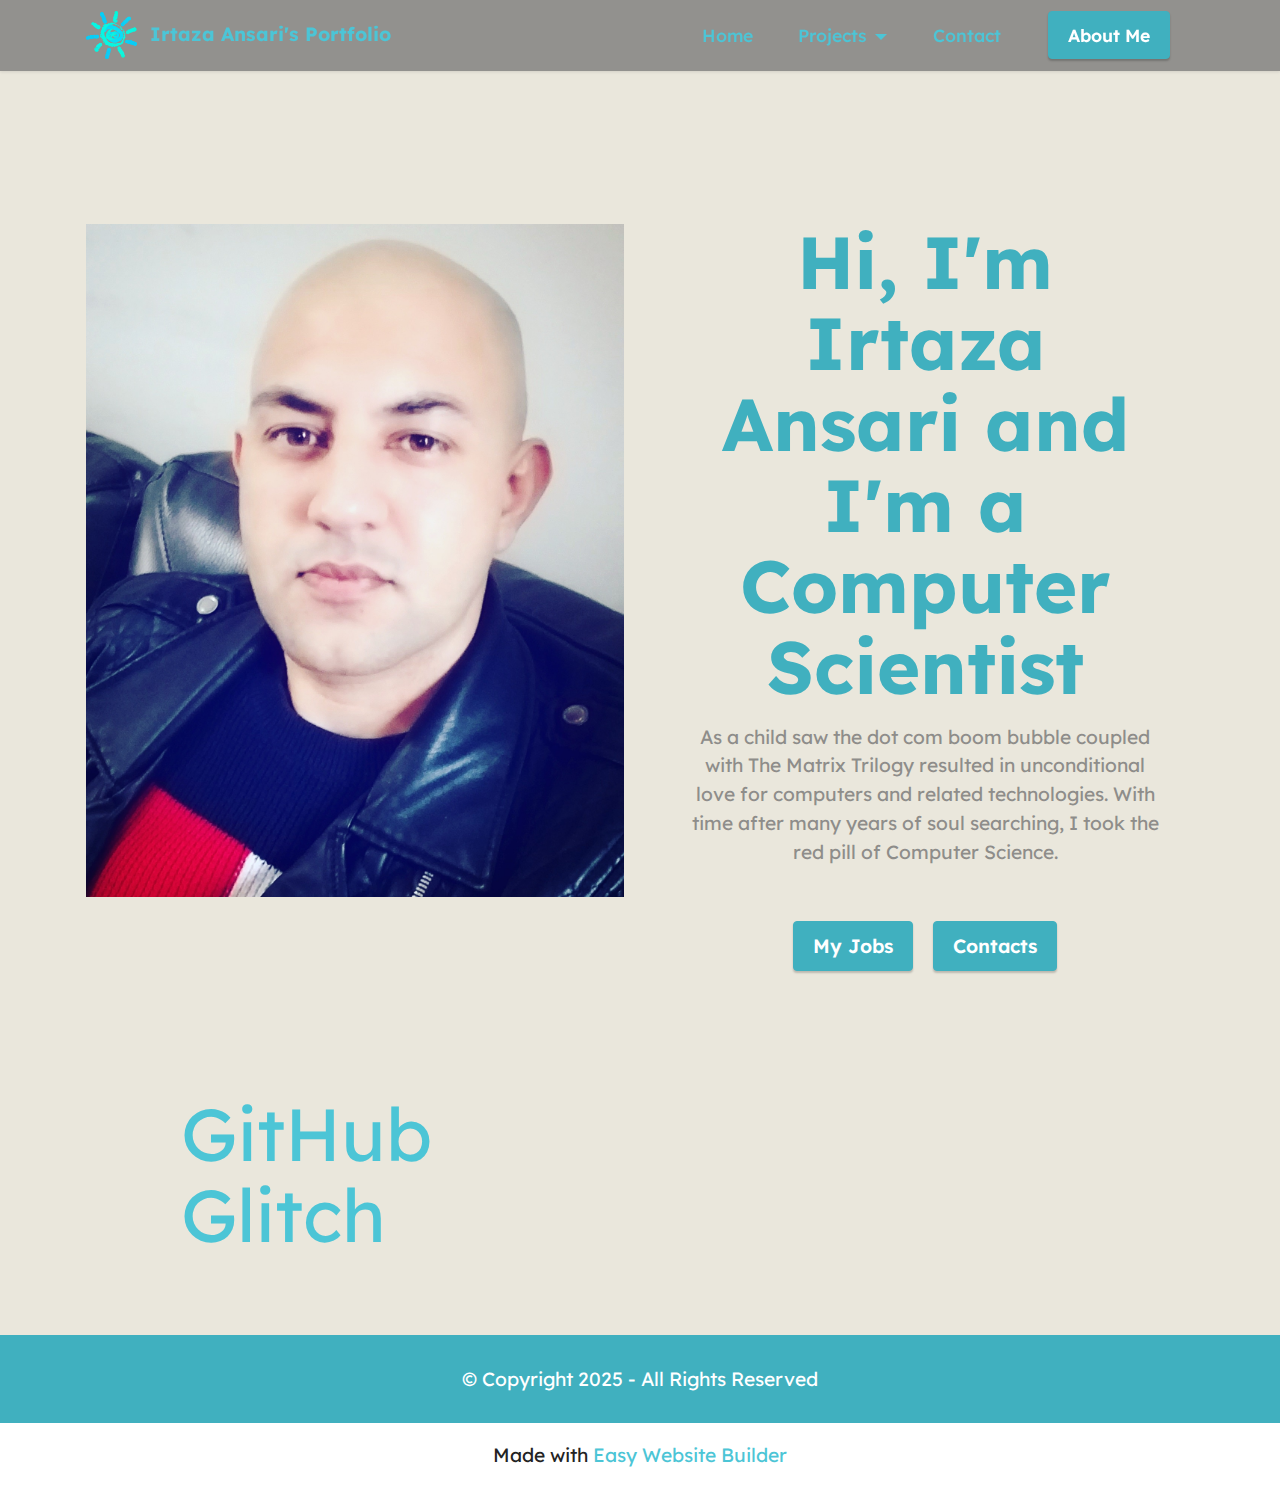
==== commit 1d2bd57f: "create github pages" ====
--- a/index.html
+++ b/index.html
@@ -36,8 +36,12 @@
     <nav class="navbar navbar-dropdown navbar-fixed-top navbar-expand-lg">
         <div class="container">
             <div class="navbar-brand">
-                
-                <span class="navbar-caption-wrap"><a class="navbar-caption text-success text-primary display-7" href="https://fireheart2k.github.io/irtaza-CPSC_581-HCI_portfolio/">Irtaza Ansari</a></span>
+                <span class="navbar-logo">
+                    <a href="https://mobiri.se">
+                        <img src="assets/images/sun-aqua-icon-1.png" alt="Mobirise Website Builder" style="height: 3rem;">
+                    </a>
+                </span>
+                <span class="navbar-caption-wrap"><a class="navbar-caption text-primary display-7" href="https://fireheart2k.github.io/irtaza-CPSC_581-HCI_portfolio/">Irtaza Ansari's Portfolio&nbsp;<br></a></span>
             </div>
             <button class="navbar-toggler" type="button" data-toggle="collapse" data-bs-toggle="collapse" data-target="#navbarSupportedContent" data-bs-target="#navbarSupportedContent" aria-controls="navbarNavAltMarkup" aria-expanded="false" aria-label="Toggle navigation">
                 <div class="hamburger">
@@ -48,8 +52,8 @@
                 </div>
             </button>
             <div class="collapse navbar-collapse" id="navbarSupportedContent">
-                <ul class="navbar-nav nav-dropdown" data-app-modern-menu="true"><li class="nav-item"><a class="nav-link link text-success text-primary display-4" href="index.html">Home</a></li>
-                    <li class="nav-item dropdown"><a class="nav-link link dropdown-toggle text-success display-4" href="index.html#gallery5-3" data-toggle="dropdown-submenu" data-bs-toggle="dropdown" data-bs-auto-close="outside" aria-expanded="false">Projects</a><div class="dropdown-menu" aria-labelledby="dropdown-708"><a class="dropdown-item text-success text-primary display-4" href="project1.html">Project 1</a><a class="dropdown-item text-success text-primary display-4" href="project2.html">Project 2</a><a class="dropdown-item text-success text-primary display-4" href="project3.html">Project 3</a><a class="dropdown-item text-success text-primary display-4" href="project4.html">Project 4</a></div></li><li class="nav-item"><a class="nav-link link text-success text-primary display-4" href="contact.html">Contact</a></li></ul>
+                <ul class="navbar-nav nav-dropdown" data-app-modern-menu="true"><li class="nav-item"><a class="nav-link link text-primary display-4" href="index.html">Home</a></li>
+                    <li class="nav-item dropdown"><a class="nav-link link dropdown-toggle text-primary show display-4" href="index.html#gallery5-3" data-toggle="dropdown-submenu" data-bs-toggle="dropdown" data-bs-auto-close="outside" aria-expanded="false">Projects</a><div class="dropdown-menu show" aria-labelledby="dropdown-708" data-bs-popper="none"><a class="dropdown-item text-primary display-4" href="project1.html">Project 1</a><a class="dropdown-item text-primary display-4" href="project2.html">Project 2</a><a class="dropdown-item text-primary display-4" href="project3.html">Project 3</a><a class="dropdown-item text-primary display-4" href="project4.html">Project 4</a></div></li><li class="nav-item"><a class="nav-link link text-primary display-4" href="contact.html">Contact</a></li></ul>
                 
                 <div class="navbar-buttons mbr-section-btn"><a class="btn btn-success display-4" href="index.html#form4-6">About Me</a></div>
             </div>
@@ -111,7 +115,7 @@
             </div>
         </div>
     </div>
-</section><section class="display-7" style="padding: 0;align-items: center;justify-content: center;flex-wrap: wrap;    align-content: center;display: flex;position: relative;height: 4rem;"><a href="https://mobiri.se/2873247" style="flex: 1 1;height: 4rem;position: absolute;width: 100%;z-index: 1;"><img alt="" style="height: 4rem;" src="[data-uri]"></a><p style="margin: 0;text-align: center;" class="display-7">Made with &#8204;</p><a style="z-index:1" href="https://mobirise.com/builder/landing-page-software.html">Landing Page Software</a></section><script src="assets/bootstrap/js/bootstrap.bundle.min.js"></script>  <script src="assets/smoothscroll/smooth-scroll.js"></script>  <script src="assets/ytplayer/index.js"></script>  <script src="assets/dropdown/js/navbar-dropdown.js"></script>  <script src="assets/theme/js/script.js"></script>  
+</section><section class="display-7" style="padding: 0;align-items: center;justify-content: center;flex-wrap: wrap;    align-content: center;display: flex;position: relative;height: 4rem;"><a href="https://mobiri.se/2873247" style="flex: 1 1;height: 4rem;position: absolute;width: 100%;z-index: 1;"><img alt="" style="height: 4rem;" src="[data-uri]"></a><p style="margin: 0;text-align: center;" class="display-7">Made with &#8204;</p><a style="z-index:1" href="https://mobirise.com/builder/easiest-website-builder.html">Easy Website Builder</a></section><script src="assets/bootstrap/js/bootstrap.bundle.min.js"></script>  <script src="assets/smoothscroll/smooth-scroll.js"></script>  <script src="assets/ytplayer/index.js"></script>  <script src="assets/dropdown/js/navbar-dropdown.js"></script>  <script src="assets/theme/js/script.js"></script>  
   
   
 </body>
--- a/assets/mobirise/css/mbr-additional.css
+++ b/assets/mobirise/css/mbr-additional.css
@@ -96,7 +96,7 @@
   border-radius: 4px;
 }
 .bg-primary {
-  background-color: #40b0bf !important;
+  background-color: #4cc5d6 !important;
 }
 .bg-success {
   background-color: #40b0bf !important;
@@ -112,8 +112,8 @@
 }
 .btn-primary,
 .btn-primary:active {
-  background-color: #40b0bf !important;
-  border-color: #40b0bf !important;
+  background-color: #4cc5d6 !important;
+  border-color: #4cc5d6 !important;
   color: #ffffff !important;
   box-shadow: 0 2px 2px 0 rgba(0, 0, 0, 0.2);
 }
@@ -122,15 +122,15 @@
 .btn-primary.focus,
 .btn-primary.active {
   color: #ffffff !important;
-  background-color: #2a747e !important;
-  border-color: #2a747e !important;
+  background-color: #2696a5 !important;
+  border-color: #2696a5 !important;
   box-shadow: 0 2px 5px 0 rgba(0, 0, 0, 0.2);
 }
 .btn-primary.disabled,
 .btn-primary:disabled {
   color: #ffffff !important;
-  background-color: #2a747e !important;
-  border-color: #2a747e !important;
+  background-color: #2696a5 !important;
+  border-color: #2696a5 !important;
 }
 .btn-secondary,
 .btn-secondary:active {
@@ -290,13 +290,13 @@
 .btn-primary-outline:active {
   background-color: transparent !important;
   border-color: transparent;
-  color: #40b0bf;
+  color: #4cc5d6;
 }
 .btn-primary-outline:hover,
 .btn-primary-outline:focus,
 .btn-primary-outline.focus,
 .btn-primary-outline.active {
-  color: #2a747e !important;
+  color: #2696a5 !important;
   background-color: transparent!important;
   border-color: transparent!important;
   box-shadow: none!important;
@@ -304,8 +304,8 @@
 .btn-primary-outline.disabled,
 .btn-primary-outline:disabled {
   color: #ffffff !important;
-  background-color: #40b0bf !important;
-  border-color: #40b0bf !important;
+  background-color: #4cc5d6 !important;
+  border-color: #4cc5d6 !important;
 }
 .btn-secondary-outline,
 .btn-secondary-outline:active {
@@ -455,7 +455,7 @@
   border-color: #fafafa !important;
 }
 .text-primary {
-  color: #40b0bf !important;
+  color: #4cc5d6 !important;
 }
 .text-secondary {
   color: #d8c3a5 !important;
@@ -481,7 +481,7 @@
 a.text-primary:hover,
 a.text-primary:focus,
 a.text-primary.active {
-  color: #266a73 !important;
+  color: #238a99 !important;
 }
 a.text-secondary:hover,
 a.text-secondary:focus,
@@ -532,7 +532,7 @@
   background-position: 0px 1.2em;
 }
 .nav-tabs .nav-link.active {
-  color: #40b0bf;
+  color: #4cc5d6;
 }
 .nav-tabs .nav-link:not(.active) {
   color: #232323;
@@ -550,8 +550,8 @@
   background-color: #ff9966;
 }
 .mbr-gallery-filter li.active .btn {
-  background-color: #40b0bf;
-  border-color: #40b0bf;
+  background-color: #4cc5d6;
+  border-color: #4cc5d6;
   color: #ffffff;
 }
 .mbr-gallery-filter li.active .btn:focus {
@@ -559,11 +559,11 @@
 }
 a,
 a:hover {
-  color: #40b0bf;
+  color: #4cc5d6;
 }
 .mbr-plan-header.bg-primary .mbr-plan-subtitle,
 .mbr-plan-header.bg-primary .mbr-plan-price-desc {
-  color: #a0d8df;
+  color: #f2fbfc;
 }
 .mbr-plan-header.bg-success .mbr-plan-subtitle,
 .mbr-plan-header.bg-success .mbr-plan-price-desc {
@@ -597,7 +597,7 @@
 .form-control:hover,
 .form-control:focus {
   box-shadow: rgba(0, 0, 0, 0.07) 0px 1px 1px 0px, rgba(0, 0, 0, 0.07) 0px 1px 3px 0px, rgba(0, 0, 0, 0.03) 0px 0px 0px 1px;
-  border-color: #40b0bf !important;
+  border-color: #4cc5d6 !important;
 }
 .form-control:-webkit-input-placeholder {
   font-family: 'Lexend', sans-serif;
@@ -609,19 +609,19 @@
   font-size: 1.375rem;
 }
 blockquote {
-  border-color: #40b0bf;
+  border-color: #4cc5d6;
 }
 /* Forms */
 .jq-selectbox li:hover,
 .jq-selectbox li.selected {
-  background-color: #40b0bf;
+  background-color: #4cc5d6;
   color: #ffffff;
 }
 .jq-number__spin {
   transition: 0.25s ease;
 }
 .jq-number__spin:hover {
-  border-color: #40b0bf;
+  border-color: #4cc5d6;
 }
 .jq-selectbox .jq-selectbox__trigger-arrow,
 .jq-number__spin.minus:after,
@@ -633,14 +633,14 @@
 .jq-selectbox:hover .jq-selectbox__trigger-arrow,
 .jq-number__spin.minus:hover:after,
 .jq-number__spin.plus:hover:after {
-  border-top-color: #40b0bf;
-  border-bottom-color: #40b0bf;
+  border-top-color: #4cc5d6;
+  border-bottom-color: #4cc5d6;
 }
 .xdsoft_datetimepicker .xdsoft_calendar td.xdsoft_default,
 .xdsoft_datetimepicker .xdsoft_calendar td.xdsoft_current,
 .xdsoft_datetimepicker .xdsoft_timepicker .xdsoft_time_box > div > div.xdsoft_current {
   color: #000000 !important;
-  background-color: #40b0bf !important;
+  background-color: #4cc5d6 !important;
   box-shadow: none !important;
 }
 .xdsoft_datetimepicker .xdsoft_calendar td:hover,
@@ -671,7 +671,7 @@
   top: 50%;
   left: 50%;
   transform: translateX(-50%) translateY(-50%);
-  background-image: url("data:image/svg+xml;charset=UTF-8,%3csvg width='32' height='32' viewBox='0 0 64 64' xmlns='http://www.w3.org/2000/svg' stroke='%2340b0bf' %3e%3cg fill='none' fill-rule='evenodd'%3e%3cg transform='translate(16 16)' stroke-width='2'%3e%3ccircle stroke-opacity='.5' cx='16' cy='16' r='16'/%3e%3cpath d='M32 16c0-9.94-8.06-16-16-16'%3e%3canimateTransform attributeName='transform' type='rotate' from='0 16 16' to='360 16 16' dur='1s' repeatCount='indefinite'/%3e%3c/path%3e%3c/g%3e%3c/g%3e%3c/svg%3e");
+  background-image: url("data:image/svg+xml;charset=UTF-8,%3csvg width='32' height='32' viewBox='0 0 64 64' xmlns='http://www.w3.org/2000/svg' stroke='%234cc5d6' %3e%3cg fill='none' fill-rule='evenodd'%3e%3cg transform='translate(16 16)' stroke-width='2'%3e%3ccircle stroke-opacity='.5' cx='16' cy='16' r='16'/%3e%3cpath d='M32 16c0-9.94-8.06-16-16-16'%3e%3canimateTransform attributeName='transform' type='rotate' from='0 16 16' to='360 16 16' dur='1s' repeatCount='indefinite'/%3e%3c/path%3e%3c/g%3e%3c/g%3e%3c/svg%3e");
 }
 section.lazy-placeholder:after {
   opacity: 0.5;
@@ -718,7 +718,7 @@
 }
 .cid-sFF0ciwnEL .dropdown-item:hover,
 .cid-sFF0ciwnEL .dropdown-item:focus {
-  background: #40b0bf !important;
+  background: #4cc5d6 !important;
   color: white !important;
 }
 .cid-sFF0ciwnEL .dropdown-item:first-child {
@@ -752,7 +752,7 @@
 }
 .cid-sFF0ciwnEL .dropdown-menu,
 .cid-sFF0ciwnEL .navbar.opened {
-  background: #ffffff !important;
+  background: #92918e !important;
 }
 .cid-sFF0ciwnEL .nav-item:focus,
 .cid-sFF0ciwnEL .nav-link:focus {
@@ -787,7 +787,7 @@
   transition: all 0.3s;
   border-bottom: 1px solid transparent;
   box-shadow: 0 1px 3px 0 rgba(0, 0, 0, 0.1);
-  background: #ffffff;
+  background: #92918e;
 }
 .cid-sFF0ciwnEL .navbar.opened {
   transition: all 0.3s;
@@ -810,6 +810,11 @@
 }
 .cid-sFF0ciwnEL .navbar.collapsed.opened .dropdown-menu {
   top: 0;
+}
+@media (min-width: 992px) {
+  .cid-sFF0ciwnEL .navbar.collapsed.opened:not(.navbar-short) .navbar-collapse {
+    max-height: calc(98.5vh - 3rem);
+  }
 }
 .cid-sFF0ciwnEL .navbar.collapsed .dropdown-menu .dropdown-submenu {
   left: 0 !important;
@@ -927,7 +932,7 @@
   padding: 0.667em 1.667em;
 }
 .cid-sFF0ciwnEL .navbar.navbar-expand-lg .dropdown .dropdown-menu {
-  background: #ffffff;
+  background: #92918e;
 }
 .cid-sFF0ciwnEL .navbar.navbar-expand-lg .dropdown .dropdown-menu .dropdown-submenu {
   margin: 0;
@@ -1104,7 +1109,7 @@
 }
 .cid-tqwTeTfVI6 .dropdown-item:hover,
 .cid-tqwTeTfVI6 .dropdown-item:focus {
-  background: #40b0bf !important;
+  background: #4cc5d6 !important;
   color: white !important;
 }
 .cid-tqwTeTfVI6 .dropdown-item:first-child {
@@ -1138,7 +1143,7 @@
 }
 .cid-tqwTeTfVI6 .dropdown-menu,
 .cid-tqwTeTfVI6 .navbar.opened {
-  background: #ffffff !important;
+  background: #92918e !important;
 }
 .cid-tqwTeTfVI6 .nav-item:focus,
 .cid-tqwTeTfVI6 .nav-link:focus {
@@ -1173,7 +1178,7 @@
   transition: all 0.3s;
   border-bottom: 1px solid transparent;
   box-shadow: 0 1px 3px 0 rgba(0, 0, 0, 0.1);
-  background: #ffffff;
+  background: #92918e;
 }
 .cid-tqwTeTfVI6 .navbar.opened {
   transition: all 0.3s;
@@ -1196,6 +1201,11 @@
 }
 .cid-tqwTeTfVI6 .navbar.collapsed.opened .dropdown-menu {
   top: 0;
+}
+@media (min-width: 992px) {
+  .cid-tqwTeTfVI6 .navbar.collapsed.opened:not(.navbar-short) .navbar-collapse {
+    max-height: calc(98.5vh - 3rem);
+  }
 }
 .cid-tqwTeTfVI6 .navbar.collapsed .dropdown-menu .dropdown-submenu {
   left: 0 !important;
@@ -1313,7 +1323,7 @@
   padding: 0.667em 1.667em;
 }
 .cid-tqwTeTfVI6 .navbar.navbar-expand-lg .dropdown .dropdown-menu {
-  background: #ffffff;
+  background: #92918e;
 }
 .cid-tqwTeTfVI6 .navbar.navbar-expand-lg .dropdown .dropdown-menu .dropdown-submenu {
   margin: 0;
@@ -1415,62 +1425,318 @@
     left: -1rem;
   }
 }
-.cid-tqwTeTSYU0 {
+.cid-tqx8afHXif {
   padding-top: 5rem;
-  padding-bottom: 5rem;
+  padding-bottom: 2rem;
   background-color: #eae7dc;
 }
-.cid-tqwTeTSYU0 .row {
-  align-items: center;
+.cid-tqx8afHXif .mbr-section-subtitle {
+  text-align: left;
+  color: #40b0bf;
+}
+.cid-tqx8afHXif .mbr-text {
+  text-align: left;
+  color: #8e8d8a;
+}
+.cid-tqx8afHXif .mbr-section-subtitle DIV {
+  text-align: left;
+}
+.cid-tqxhHlTN65 {
+  padding-top: 0rem;
+  padding-bottom: 0rem;
+  background-color: #eae7dc;
+}
+.cid-tqxhHlTN65 .mbr-fallback-image.disabled {
+  display: none;
+}
+.cid-tqxhHlTN65 .mbr-fallback-image {
+  display: block;
+  background-size: cover;
+  background-position: center center;
+  width: 100%;
+  height: 100%;
+  position: absolute;
+  top: 0;
 }
 @media (max-width: 991px) {
-  .cid-tqwTeTSYU0 .image-wrapper {
-    padding: 1rem;
-  }
+  .cid-tqxhHlTN65 .image-wrapper {
+    margin-bottom: 1rem;
+  }
+}
+.cid-tqxhHlTN65 .row {
+  flex-direction: row-reverse;
+}
+.cid-tqxhHlTN65 img {
+  width: 100%;
+}
+.cid-tqxhIHkY4e {
+  padding-top: 2rem;
+  padding-bottom: 0rem;
+  background-color: #eae7dc;
+}
+.cid-tqxhIHkY4e .mbr-section-subtitle {
+  color: #40b0bf;
+}
+.cid-tqxhIHkY4e .mbr-text {
+  color: #8e8d8a;
+}
+.cid-tqx9lGBQwC {
+  padding-top: 2rem;
+  padding-bottom: 0rem;
+  background-color: #d7d4c9;
+}
+.cid-tqx9lGBQwC .mbr-fallback-image.disabled {
+  display: none;
+}
+.cid-tqx9lGBQwC .mbr-fallback-image {
+  display: block;
+  background-size: cover;
+  background-position: center center;
+  width: 100%;
+  height: 100%;
+  position: absolute;
+  top: 0;
+}
+@media (max-width: 991px) {
+  .cid-tqx9lGBQwC .image-wrapper {
+    margin-bottom: 1rem;
+  }
+}
+.cid-tqx9lGBQwC .row {
+  flex-direction: row-reverse;
+}
+.cid-tqx9lGBQwC img {
+  width: 100%;
+}
+.cid-tqx9lGBQwC .mbr-description {
+  color: #594f48;
+}
+.cid-tqx9XgSjrH {
+  padding-top: 1rem;
+  padding-bottom: 2rem;
+  background-color: #eae7dc;
+}
+.cid-tqx9XgSjrH .mbr-section-subtitle {
+  color: #40b0bf;
+}
+.cid-tqx9XgSjrH .mbr-text {
+  color: #8e8d8a;
+}
+.cid-tqxacxemyw {
+  padding-top: 0rem;
+  padding-bottom: 0rem;
+  background-color: #d7d4c9;
 }
 @media (min-width: 992px) {
-  .cid-tqwTeTSYU0 .text-wrapper {
-    padding: 0 2rem;
-  }
-}
-.cid-tqwTeTSYU0 .mbr-section-title {
-  color: #40b0bf;
-}
-.cid-tqwTeTSYU0 .mbr-text,
-.cid-tqwTeTSYU0 .mbr-section-btn {
-  color: #8e8d8a;
-}
-.cid-tqwTeUnMOJ {
-  padding-top: 5rem;
-  padding-bottom: 5rem;
-  background-color: #ffffff;
-}
-.cid-tqwTeUnMOJ .image-wrapper {
+  .cid-tqxacxemyw .carousel {
+    min-height: 400px;
+  }
+  .cid-tqxacxemyw .carousel img {
+    max-height: 400px;
+    object-fit: contain;
+  }
+}
+@media (max-width: 991px) and (min-width: 768px) {
+  .cid-tqxacxemyw .carousel {
+    min-height: 260px;
+  }
+  .cid-tqxacxemyw .carousel img {
+    max-height: 260px;
+    object-fit: contain;
+  }
+}
+@media (max-width: 767px) {
+  .cid-tqxacxemyw .carousel {
+    min-height: 220px;
+  }
+  .cid-tqxacxemyw .carousel img {
+    max-height: 220px;
+    object-fit: contain;
+  }
+  .cid-tqxacxemyw .container .carousel-control {
+    margin-bottom: 0;
+  }
+  .cid-tqxacxemyw .content-slider-wrap {
+    width: 100% !important;
+  }
+}
+.cid-tqxacxemyw .carousel,
+.cid-tqxacxemyw .carousel-inner {
   display: flex;
   align-items: center;
 }
-.cid-tqwTeUnMOJ .card-wrapper {
-  margin-bottom: 2rem;
-  display: flex;
-  border-radius: 4px;
-  background: #eae7dc;
+.cid-tqxacxemyw .item-wrapper {
+  width: 100%;
+}
+.cid-tqxacxemyw .carousel-caption {
+  bottom: 40px;
+}
+.cid-tqxacxemyw .carousel-control:hover {
+  background: #1b1b1b;
+  color: #fff;
+  opacity: 1;
+}
+.cid-tqxacxemyw .mobi-mbri-arrow-next {
+  margin-left: 5px;
+}
+.cid-tqxacxemyw .mobi-mbri-arrow-prev {
+  margin-right: 5px;
+}
+.cid-tqxacxemyw .container .carousel-indicators {
+  margin-bottom: 3px;
+}
+.cid-tqxacxemyw .carousel-control {
+  top: 50%;
+  width: 60px;
+  height: 60px;
+  margin-top: -1.5rem;
+  font-size: 22px;
+  background-color: rgba(0, 0, 0, 0.5);
+  border: 2px solid #fff;
+  border-radius: 50%;
+  transition: all 0.3s;
+}
+.cid-tqxacxemyw .carousel-control.carousel-control-prev {
+  left: 0;
+  margin-left: 2.5rem;
+}
+.cid-tqxacxemyw .carousel-control.carousel-control-next {
+  right: 0;
+  margin-right: 2.5rem;
+}
+@media (max-width: 767px) {
+  .cid-tqxacxemyw .carousel-control {
+    top: auto;
+    bottom: 1rem;
+  }
+}
+.cid-tqxacxemyw .carousel-indicators {
+  position: absolute;
+  bottom: 0;
+  margin-bottom: 1.5rem !important;
+}
+.cid-tqxacxemyw .carousel-indicators li {
+  max-width: 15px;
+  height: 15px;
+  width: 15px;
+  max-height: 15px;
+  margin: 3px;
+  background-color: rgba(0, 0, 0, 0.5);
+  border: 2px solid #fff;
+  border-radius: 50%;
+  opacity: 0.5;
+  transition: all 0.3s;
+}
+.cid-tqxacxemyw .carousel-indicators li.active,
+.cid-tqxacxemyw .carousel-indicators li:hover {
+  opacity: 0.9;
+}
+.cid-tqxacxemyw .carousel-indicators li::after,
+.cid-tqxacxemyw .carousel-indicators li::before {
+  content: none;
+}
+.cid-tqxacxemyw .carousel-indicators.ie-fix {
+  left: 50%;
+  display: block;
+  width: 60%;
+  margin-left: -30%;
+  text-align: center;
+}
+@media (max-width: 768px) {
+  .cid-tqxacxemyw .carousel-indicators {
+    display: none !important;
+  }
+}
+.cid-tqxacxemyw P {
+  color: #2299aa;
+}
+.cid-tqxa237nLy {
+  padding-top: 2rem;
+  padding-bottom: 2rem;
+  background-color: #eae7dc;
+}
+.cid-tqxa237nLy .mbr-section-subtitle {
+  color: #40b0bf;
+}
+.cid-tqxa237nLy .mbr-text {
+  color: #8e8d8a;
+}
+.cid-tqxcpCsbjN {
+  padding-top: 1rem;
+  padding-bottom: 1rem;
+  background-color: #d7d4c9;
+}
+.cid-tqxcpCsbjN .mbr-text {
+  color: #40b0bf;
+}
+.cid-tqxdMdRzOM {
+  padding-top: 1rem;
+  padding-bottom: 0rem;
+  background-color: #eae7dc;
+}
+.cid-tqxdMdRzOM .mbr-fallback-image.disabled {
+  display: none;
+}
+.cid-tqxdMdRzOM .mbr-fallback-image {
+  display: block;
+  background-size: cover;
+  background-position: center center;
+  width: 100%;
+  height: 100%;
+  position: absolute;
+  top: 0;
 }
 @media (max-width: 991px) {
-  .cid-tqwTeUnMOJ .card-wrapper {
-    padding: 1rem 2rem;
-  }
+  .cid-tqxdMdRzOM .image-wrapper {
+    margin-bottom: 1rem;
+  }
+}
+.cid-tqxdMdRzOM img {
+  width: 100%;
 }
 @media (min-width: 992px) {
-  .cid-tqwTeUnMOJ .card-wrapper {
-    padding: 2rem 4rem;
-  }
-}
-.cid-tqwTeUnMOJ .mbr-iconfont {
-  font-size: 2rem;
-  padding-right: 1.5rem;
+  .cid-tqxdMdRzOM .text-wrapper {
+    padding: 2rem;
+  }
+}
+.cid-tqxdMdRzOM .mbr-section-title {
   color: #40b0bf;
 }
-.cid-tqwTeUnMOJ .mbr-section-title {
+.cid-tqxdMdRzOM .mbr-text {
+  color: #8e8d8a;
+}
+.cid-tqxdMdRzOM .mbr-description {
+  color: #594f48;
+}
+.cid-tqxdQ8YV3g {
+  padding-top: 6rem;
+  padding-bottom: 6rem;
+  background-color: #d7d4c9;
+}
+.cid-tqxdQ8YV3g .mbr-fallback-image.disabled {
+  display: none;
+}
+.cid-tqxdQ8YV3g .mbr-fallback-image {
+  display: block;
+  background-size: cover;
+  background-position: center center;
+  width: 100%;
+  height: 100%;
+  position: absolute;
+  top: 0;
+}
+.cid-tqxdQ8YV3g .video-wrapper iframe {
+  width: 100%;
+}
+.cid-tqxdQ8YV3g .mbr-section-title,
+.cid-tqxdQ8YV3g .mbr-section-subtitle,
+.cid-tqxdQ8YV3g .mbr-text {
+  text-align: center;
+}
+.cid-tqxdQ8YV3g .mbr-section-title {
+  color: #65c6d4;
+}
+.cid-tqxdQ8YV3g .mbr-section-subtitle {
   color: #40b0bf;
 }
 .cid-tqwTeUQBJV {
@@ -1515,7 +1781,7 @@
 }
 .cid-tqwTpum11u .dropdown-item:hover,
 .cid-tqwTpum11u .dropdown-item:focus {
-  background: #40b0bf !important;
+  background: #4cc5d6 !important;
   color: white !important;
 }
 .cid-tqwTpum11u .dropdown-item:first-child {
@@ -1549,7 +1815,7 @@
 }
 .cid-tqwTpum11u .dropdown-menu,
 .cid-tqwTpum11u .navbar.opened {
-  background: #ffffff !important;
+  background: #92918e !important;
 }
 .cid-tqwTpum11u .nav-item:focus,
 .cid-tqwTpum11u .nav-link:focus {
@@ -1584,7 +1850,7 @@
   transition: all 0.3s;
   border-bottom: 1px solid transparent;
   box-shadow: 0 1px 3px 0 rgba(0, 0, 0, 0.1);
-  background: #ffffff;
+  background: #92918e;
 }
 .cid-tqwTpum11u .navbar.opened {
   transition: all 0.3s;
@@ -1607,6 +1873,11 @@
 }
 .cid-tqwTpum11u .navbar.collapsed.opened .dropdown-menu {
   top: 0;
+}
+@media (min-width: 992px) {
+  .cid-tqwTpum11u .navbar.collapsed.opened:not(.navbar-short) .navbar-collapse {
+    max-height: calc(98.5vh - 3rem);
+  }
 }
 .cid-tqwTpum11u .navbar.collapsed .dropdown-menu .dropdown-submenu {
   left: 0 !important;
@@ -1724,7 +1995,7 @@
   padding: 0.667em 1.667em;
 }
 .cid-tqwTpum11u .navbar.navbar-expand-lg .dropdown .dropdown-menu {
-  background: #ffffff;
+  background: #92918e;
 }
 .cid-tqwTpum11u .navbar.navbar-expand-lg .dropdown .dropdown-menu .dropdown-submenu {
   margin: 0;
@@ -1879,7 +2150,7 @@
 .cid-tqwTpvg4cl .mbr-iconfont {
   font-size: 2rem;
   padding-right: 1.5rem;
-  color: #40b0bf;
+  color: #4cc5d6;
 }
 .cid-tqwTpvg4cl .mbr-section-title {
   color: #40b0bf;
@@ -1926,7 +2197,7 @@
 }
 .cid-tqwTwX9Yfv .dropdown-item:hover,
 .cid-tqwTwX9Yfv .dropdown-item:focus {
-  background: #40b0bf !important;
+  background: #4cc5d6 !important;
   color: white !important;
 }
 .cid-tqwTwX9Yfv .dropdown-item:first-child {
@@ -1960,7 +2231,7 @@
 }
 .cid-tqwTwX9Yfv .dropdown-menu,
 .cid-tqwTwX9Yfv .navbar.opened {
-  background: #ffffff !important;
+  background: #92918e !important;
 }
 .cid-tqwTwX9Yfv .nav-item:focus,
 .cid-tqwTwX9Yfv .nav-link:focus {
@@ -1995,7 +2266,7 @@
   transition: all 0.3s;
   border-bottom: 1px solid transparent;
   box-shadow: 0 1px 3px 0 rgba(0, 0, 0, 0.1);
-  background: #ffffff;
+  background: #92918e;
 }
 .cid-tqwTwX9Yfv .navbar.opened {
   transition: all 0.3s;
@@ -2018,6 +2289,11 @@
 }
 .cid-tqwTwX9Yfv .navbar.collapsed.opened .dropdown-menu {
   top: 0;
+}
+@media (min-width: 992px) {
+  .cid-tqwTwX9Yfv .navbar.collapsed.opened:not(.navbar-short) .navbar-collapse {
+    max-height: calc(98.5vh - 3rem);
+  }
 }
 .cid-tqwTwX9Yfv .navbar.collapsed .dropdown-menu .dropdown-submenu {
   left: 0 !important;
@@ -2135,7 +2411,7 @@
   padding: 0.667em 1.667em;
 }
 .cid-tqwTwX9Yfv .navbar.navbar-expand-lg .dropdown .dropdown-menu {
-  background: #ffffff;
+  background: #92918e;
 }
 .cid-tqwTwX9Yfv .navbar.navbar-expand-lg .dropdown .dropdown-menu .dropdown-submenu {
   margin: 0;
@@ -2290,7 +2566,7 @@
 .cid-tqwTwXTmd8 .mbr-iconfont {
   font-size: 2rem;
   padding-right: 1.5rem;
-  color: #40b0bf;
+  color: #4cc5d6;
 }
 .cid-tqwTwXTmd8 .mbr-section-title {
   color: #40b0bf;
@@ -2337,7 +2613,7 @@
 }
 .cid-tqwTC1nC4Y .dropdown-item:hover,
 .cid-tqwTC1nC4Y .dropdown-item:focus {
-  background: #40b0bf !important;
+  background: #4cc5d6 !important;
   color: white !important;
 }
 .cid-tqwTC1nC4Y .dropdown-item:first-child {
@@ -2371,7 +2647,7 @@
 }
 .cid-tqwTC1nC4Y .dropdown-menu,
 .cid-tqwTC1nC4Y .navbar.opened {
-  background: #ffffff !important;
+  background: #92918e !important;
 }
 .cid-tqwTC1nC4Y .nav-item:focus,
 .cid-tqwTC1nC4Y .nav-link:focus {
@@ -2406,7 +2682,7 @@
   transition: all 0.3s;
   border-bottom: 1px solid transparent;
   box-shadow: 0 1px 3px 0 rgba(0, 0, 0, 0.1);
-  background: #ffffff;
+  background: #92918e;
 }
 .cid-tqwTC1nC4Y .navbar.opened {
   transition: all 0.3s;
@@ -2429,6 +2705,11 @@
 }
 .cid-tqwTC1nC4Y .navbar.collapsed.opened .dropdown-menu {
   top: 0;
+}
+@media (min-width: 992px) {
+  .cid-tqwTC1nC4Y .navbar.collapsed.opened:not(.navbar-short) .navbar-collapse {
+    max-height: calc(98.5vh - 3rem);
+  }
 }
 .cid-tqwTC1nC4Y .navbar.collapsed .dropdown-menu .dropdown-submenu {
   left: 0 !important;
@@ -2546,7 +2827,7 @@
   padding: 0.667em 1.667em;
 }
 .cid-tqwTC1nC4Y .navbar.navbar-expand-lg .dropdown .dropdown-menu {
-  background: #ffffff;
+  background: #92918e;
 }
 .cid-tqwTC1nC4Y .navbar.navbar-expand-lg .dropdown .dropdown-menu .dropdown-submenu {
   margin: 0;
@@ -2701,7 +2982,7 @@
 .cid-tqwTC2bfU4 .mbr-iconfont {
   font-size: 2rem;
   padding-right: 1.5rem;
-  color: #40b0bf;
+  color: #4cc5d6;
 }
 .cid-tqwTC2bfU4 .mbr-section-title {
   color: #40b0bf;
@@ -2748,7 +3029,7 @@
 }
 .cid-tqwTY2sv5j .dropdown-item:hover,
 .cid-tqwTY2sv5j .dropdown-item:focus {
-  background: #40b0bf !important;
+  background: #4cc5d6 !important;
   color: white !important;
 }
 .cid-tqwTY2sv5j .dropdown-item:first-child {
@@ -2782,7 +3063,7 @@
 }
 .cid-tqwTY2sv5j .dropdown-menu,
 .cid-tqwTY2sv5j .navbar.opened {
-  background: #ffffff !important;
+  background: #92918e !important;
 }
 .cid-tqwTY2sv5j .nav-item:focus,
 .cid-tqwTY2sv5j .nav-link:focus {
@@ -2817,7 +3098,7 @@
   transition: all 0.3s;
   border-bottom: 1px solid transparent;
   box-shadow: 0 1px 3px 0 rgba(0, 0, 0, 0.1);
-  background: #ffffff;
+  background: #92918e;
 }
 .cid-tqwTY2sv5j .navbar.opened {
   transition: all 0.3s;
@@ -2840,6 +3121,11 @@
 }
 .cid-tqwTY2sv5j .navbar.collapsed.opened .dropdown-menu {
   top: 0;
+}
+@media (min-width: 992px) {
+  .cid-tqwTY2sv5j .navbar.collapsed.opened:not(.navbar-short) .navbar-collapse {
+    max-height: calc(98.5vh - 3rem);
+  }
 }
 .cid-tqwTY2sv5j .navbar.collapsed .dropdown-menu .dropdown-submenu {
   left: 0 !important;
@@ -2957,7 +3243,7 @@
   padding: 0.667em 1.667em;
 }
 .cid-tqwTY2sv5j .navbar.navbar-expand-lg .dropdown .dropdown-menu {
-  background: #ffffff;
+  background: #92918e;
 }
 .cid-tqwTY2sv5j .navbar.navbar-expand-lg .dropdown .dropdown-menu .dropdown-submenu {
   margin: 0;
@@ -3087,7 +3373,7 @@
 .cid-tqwTY3gMY5 .mbr-iconfont {
   font-size: 2rem;
   padding-right: 1.5rem;
-  color: #40b0bf;
+  color: #4cc5d6;
 }
 .cid-tqwTY3gMY5 .mbr-section-title {
   color: #65c6d4;
--- a/assets/mobirise/css/mbr-additional.css
+++ b/assets/mobirise/css/mbr-additional.css
@@ -96,7 +96,7 @@
   border-radius: 4px;
 }
 .bg-primary {
-  background-color: #40b0bf !important;
+  background-color: #4cc5d6 !important;
 }
 .bg-success {
   background-color: #40b0bf !important;
@@ -112,8 +112,8 @@
 }
 .btn-primary,
 .btn-primary:active {
-  background-color: #40b0bf !important;
-  border-color: #40b0bf !important;
+  background-color: #4cc5d6 !important;
+  border-color: #4cc5d6 !important;
   color: #ffffff !important;
   box-shadow: 0 2px 2px 0 rgba(0, 0, 0, 0.2);
 }
@@ -122,15 +122,15 @@
 .btn-primary.focus,
 .btn-primary.active {
   color: #ffffff !important;
-  background-color: #2a747e !important;
-  border-color: #2a747e !important;
+  background-color: #2696a5 !important;
+  border-color: #2696a5 !important;
   box-shadow: 0 2px 5px 0 rgba(0, 0, 0, 0.2);
 }
 .btn-primary.disabled,
 .btn-primary:disabled {
   color: #ffffff !important;
-  background-color: #2a747e !important;
-  border-color: #2a747e !important;
+  background-color: #2696a5 !important;
+  border-color: #2696a5 !important;
 }
 .btn-secondary,
 .btn-secondary:active {
@@ -290,13 +290,13 @@
 .btn-primary-outline:active {
   background-color: transparent !important;
   border-color: transparent;
-  color: #40b0bf;
+  color: #4cc5d6;
 }
 .btn-primary-outline:hover,
 .btn-primary-outline:focus,
 .btn-primary-outline.focus,
 .btn-primary-outline.active {
-  color: #2a747e !important;
+  color: #2696a5 !important;
   background-color: transparent!important;
   border-color: transparent!important;
   box-shadow: none!important;
@@ -304,8 +304,8 @@
 .btn-primary-outline.disabled,
 .btn-primary-outline:disabled {
   color: #ffffff !important;
-  background-color: #40b0bf !important;
-  border-color: #40b0bf !important;
+  background-color: #4cc5d6 !important;
+  border-color: #4cc5d6 !important;
 }
 .btn-secondary-outline,
 .btn-secondary-outline:active {
@@ -455,7 +455,7 @@
   border-color: #fafafa !important;
 }
 .text-primary {
-  color: #40b0bf !important;
+  color: #4cc5d6 !important;
 }
 .text-secondary {
   color: #d8c3a5 !important;
@@ -481,7 +481,7 @@
 a.text-primary:hover,
 a.text-primary:focus,
 a.text-primary.active {
-  color: #266a73 !important;
+  color: #238a99 !important;
 }
 a.text-secondary:hover,
 a.text-secondary:focus,
@@ -532,7 +532,7 @@
   background-position: 0px 1.2em;
 }
 .nav-tabs .nav-link.active {
-  color: #40b0bf;
+  color: #4cc5d6;
 }
 .nav-tabs .nav-link:not(.active) {
   color: #232323;
@@ -550,8 +550,8 @@
   background-color: #ff9966;
 }
 .mbr-gallery-filter li.active .btn {
-  background-color: #40b0bf;
-  border-color: #40b0bf;
+  background-color: #4cc5d6;
+  border-color: #4cc5d6;
   color: #ffffff;
 }
 .mbr-gallery-filter li.active .btn:focus {
@@ -559,11 +559,11 @@
 }
 a,
 a:hover {
-  color: #40b0bf;
+  color: #4cc5d6;
 }
 .mbr-plan-header.bg-primary .mbr-plan-subtitle,
 .mbr-plan-header.bg-primary .mbr-plan-price-desc {
-  color: #a0d8df;
+  color: #f2fbfc;
 }
 .mbr-plan-header.bg-success .mbr-plan-subtitle,
 .mbr-plan-header.bg-success .mbr-plan-price-desc {
@@ -597,7 +597,7 @@
 .form-control:hover,
 .form-control:focus {
   box-shadow: rgba(0, 0, 0, 0.07) 0px 1px 1px 0px, rgba(0, 0, 0, 0.07) 0px 1px 3px 0px, rgba(0, 0, 0, 0.03) 0px 0px 0px 1px;
-  border-color: #40b0bf !important;
+  border-color: #4cc5d6 !important;
 }
 .form-control:-webkit-input-placeholder {
   font-family: 'Lexend', sans-serif;
@@ -609,19 +609,19 @@
   font-size: 1.375rem;
 }
 blockquote {
-  border-color: #40b0bf;
+  border-color: #4cc5d6;
 }
 /* Forms */
 .jq-selectbox li:hover,
 .jq-selectbox li.selected {
-  background-color: #40b0bf;
+  background-color: #4cc5d6;
   color: #ffffff;
 }
 .jq-number__spin {
   transition: 0.25s ease;
 }
 .jq-number__spin:hover {
-  border-color: #40b0bf;
+  border-color: #4cc5d6;
 }
 .jq-selectbox .jq-selectbox__trigger-arrow,
 .jq-number__spin.minus:after,
@@ -633,14 +633,14 @@
 .jq-selectbox:hover .jq-selectbox__trigger-arrow,
 .jq-number__spin.minus:hover:after,
 .jq-number__spin.plus:hover:after {
-  border-top-color: #40b0bf;
-  border-bottom-color: #40b0bf;
+  border-top-color: #4cc5d6;
+  border-bottom-color: #4cc5d6;
 }
 .xdsoft_datetimepicker .xdsoft_calendar td.xdsoft_default,
 .xdsoft_datetimepicker .xdsoft_calendar td.xdsoft_current,
 .xdsoft_datetimepicker .xdsoft_timepicker .xdsoft_time_box > div > div.xdsoft_current {
   color: #000000 !important;
-  background-color: #40b0bf !important;
+  background-color: #4cc5d6 !important;
   box-shadow: none !important;
 }
 .xdsoft_datetimepicker .xdsoft_calendar td:hover,
@@ -671,7 +671,7 @@
   top: 50%;
   left: 50%;
   transform: translateX(-50%) translateY(-50%);
-  background-image: url("data:image/svg+xml;charset=UTF-8,%3csvg width='32' height='32' viewBox='0 0 64 64' xmlns='http://www.w3.org/2000/svg' stroke='%2340b0bf' %3e%3cg fill='none' fill-rule='evenodd'%3e%3cg transform='translate(16 16)' stroke-width='2'%3e%3ccircle stroke-opacity='.5' cx='16' cy='16' r='16'/%3e%3cpath d='M32 16c0-9.94-8.06-16-16-16'%3e%3canimateTransform attributeName='transform' type='rotate' from='0 16 16' to='360 16 16' dur='1s' repeatCount='indefinite'/%3e%3c/path%3e%3c/g%3e%3c/g%3e%3c/svg%3e");
+  background-image: url("data:image/svg+xml;charset=UTF-8,%3csvg width='32' height='32' viewBox='0 0 64 64' xmlns='http://www.w3.org/2000/svg' stroke='%234cc5d6' %3e%3cg fill='none' fill-rule='evenodd'%3e%3cg transform='translate(16 16)' stroke-width='2'%3e%3ccircle stroke-opacity='.5' cx='16' cy='16' r='16'/%3e%3cpath d='M32 16c0-9.94-8.06-16-16-16'%3e%3canimateTransform attributeName='transform' type='rotate' from='0 16 16' to='360 16 16' dur='1s' repeatCount='indefinite'/%3e%3c/path%3e%3c/g%3e%3c/g%3e%3c/svg%3e");
 }
 section.lazy-placeholder:after {
   opacity: 0.5;
@@ -718,7 +718,7 @@
 }
 .cid-sFF0ciwnEL .dropdown-item:hover,
 .cid-sFF0ciwnEL .dropdown-item:focus {
-  background: #40b0bf !important;
+  background: #4cc5d6 !important;
   color: white !important;
 }
 .cid-sFF0ciwnEL .dropdown-item:first-child {
@@ -752,7 +752,7 @@
 }
 .cid-sFF0ciwnEL .dropdown-menu,
 .cid-sFF0ciwnEL .navbar.opened {
-  background: #ffffff !important;
+  background: #92918e !important;
 }
 .cid-sFF0ciwnEL .nav-item:focus,
 .cid-sFF0ciwnEL .nav-link:focus {
@@ -787,7 +787,7 @@
   transition: all 0.3s;
   border-bottom: 1px solid transparent;
   box-shadow: 0 1px 3px 0 rgba(0, 0, 0, 0.1);
-  background: #ffffff;
+  background: #92918e;
 }
 .cid-sFF0ciwnEL .navbar.opened {
   transition: all 0.3s;
@@ -810,6 +810,11 @@
 }
 .cid-sFF0ciwnEL .navbar.collapsed.opened .dropdown-menu {
   top: 0;
+}
+@media (min-width: 992px) {
+  .cid-sFF0ciwnEL .navbar.collapsed.opened:not(.navbar-short) .navbar-collapse {
+    max-height: calc(98.5vh - 3rem);
+  }
 }
 .cid-sFF0ciwnEL .navbar.collapsed .dropdown-menu .dropdown-submenu {
   left: 0 !important;
@@ -927,7 +932,7 @@
   padding: 0.667em 1.667em;
 }
 .cid-sFF0ciwnEL .navbar.navbar-expand-lg .dropdown .dropdown-menu {
-  background: #ffffff;
+  background: #92918e;
 }
 .cid-sFF0ciwnEL .navbar.navbar-expand-lg .dropdown .dropdown-menu .dropdown-submenu {
   margin: 0;
@@ -1104,7 +1109,7 @@
 }
 .cid-tqwTeTfVI6 .dropdown-item:hover,
 .cid-tqwTeTfVI6 .dropdown-item:focus {
-  background: #40b0bf !important;
+  background: #4cc5d6 !important;
   color: white !important;
 }
 .cid-tqwTeTfVI6 .dropdown-item:first-child {
@@ -1138,7 +1143,7 @@
 }
 .cid-tqwTeTfVI6 .dropdown-menu,
 .cid-tqwTeTfVI6 .navbar.opened {
-  background: #ffffff !important;
+  background: #92918e !important;
 }
 .cid-tqwTeTfVI6 .nav-item:focus,
 .cid-tqwTeTfVI6 .nav-link:focus {
@@ -1173,7 +1178,7 @@
   transition: all 0.3s;
   border-bottom: 1px solid transparent;
   box-shadow: 0 1px 3px 0 rgba(0, 0, 0, 0.1);
-  background: #ffffff;
+  background: #92918e;
 }
 .cid-tqwTeTfVI6 .navbar.opened {
   transition: all 0.3s;
@@ -1196,6 +1201,11 @@
 }
 .cid-tqwTeTfVI6 .navbar.collapsed.opened .dropdown-menu {
   top: 0;
+}
+@media (min-width: 992px) {
+  .cid-tqwTeTfVI6 .navbar.collapsed.opened:not(.navbar-short) .navbar-collapse {
+    max-height: calc(98.5vh - 3rem);
+  }
 }
 .cid-tqwTeTfVI6 .navbar.collapsed .dropdown-menu .dropdown-submenu {
   left: 0 !important;
@@ -1313,7 +1323,7 @@
   padding: 0.667em 1.667em;
 }
 .cid-tqwTeTfVI6 .navbar.navbar-expand-lg .dropdown .dropdown-menu {
-  background: #ffffff;
+  background: #92918e;
 }
 .cid-tqwTeTfVI6 .navbar.navbar-expand-lg .dropdown .dropdown-menu .dropdown-submenu {
   margin: 0;
@@ -1415,62 +1425,318 @@
     left: -1rem;
   }
 }
-.cid-tqwTeTSYU0 {
+.cid-tqx8afHXif {
   padding-top: 5rem;
-  padding-bottom: 5rem;
+  padding-bottom: 2rem;
   background-color: #eae7dc;
 }
-.cid-tqwTeTSYU0 .row {
-  align-items: center;
+.cid-tqx8afHXif .mbr-section-subtitle {
+  text-align: left;
+  color: #40b0bf;
+}
+.cid-tqx8afHXif .mbr-text {
+  text-align: left;
+  color: #8e8d8a;
+}
+.cid-tqx8afHXif .mbr-section-subtitle DIV {
+  text-align: left;
+}
+.cid-tqxhHlTN65 {
+  padding-top: 0rem;
+  padding-bottom: 0rem;
+  background-color: #eae7dc;
+}
+.cid-tqxhHlTN65 .mbr-fallback-image.disabled {
+  display: none;
+}
+.cid-tqxhHlTN65 .mbr-fallback-image {
+  display: block;
+  background-size: cover;
+  background-position: center center;
+  width: 100%;
+  height: 100%;
+  position: absolute;
+  top: 0;
 }
 @media (max-width: 991px) {
-  .cid-tqwTeTSYU0 .image-wrapper {
-    padding: 1rem;
-  }
+  .cid-tqxhHlTN65 .image-wrapper {
+    margin-bottom: 1rem;
+  }
+}
+.cid-tqxhHlTN65 .row {
+  flex-direction: row-reverse;
+}
+.cid-tqxhHlTN65 img {
+  width: 100%;
+}
+.cid-tqxhIHkY4e {
+  padding-top: 2rem;
+  padding-bottom: 0rem;
+  background-color: #eae7dc;
+}
+.cid-tqxhIHkY4e .mbr-section-subtitle {
+  color: #40b0bf;
+}
+.cid-tqxhIHkY4e .mbr-text {
+  color: #8e8d8a;
+}
+.cid-tqx9lGBQwC {
+  padding-top: 2rem;
+  padding-bottom: 0rem;
+  background-color: #d7d4c9;
+}
+.cid-tqx9lGBQwC .mbr-fallback-image.disabled {
+  display: none;
+}
+.cid-tqx9lGBQwC .mbr-fallback-image {
+  display: block;
+  background-size: cover;
+  background-position: center center;
+  width: 100%;
+  height: 100%;
+  position: absolute;
+  top: 0;
+}
+@media (max-width: 991px) {
+  .cid-tqx9lGBQwC .image-wrapper {
+    margin-bottom: 1rem;
+  }
+}
+.cid-tqx9lGBQwC .row {
+  flex-direction: row-reverse;
+}
+.cid-tqx9lGBQwC img {
+  width: 100%;
+}
+.cid-tqx9lGBQwC .mbr-description {
+  color: #594f48;
+}
+.cid-tqx9XgSjrH {
+  padding-top: 1rem;
+  padding-bottom: 2rem;
+  background-color: #eae7dc;
+}
+.cid-tqx9XgSjrH .mbr-section-subtitle {
+  color: #40b0bf;
+}
+.cid-tqx9XgSjrH .mbr-text {
+  color: #8e8d8a;
+}
+.cid-tqxacxemyw {
+  padding-top: 0rem;
+  padding-bottom: 0rem;
+  background-color: #d7d4c9;
 }
 @media (min-width: 992px) {
-  .cid-tqwTeTSYU0 .text-wrapper {
-    padding: 0 2rem;
-  }
-}
-.cid-tqwTeTSYU0 .mbr-section-title {
-  color: #40b0bf;
-}
-.cid-tqwTeTSYU0 .mbr-text,
-.cid-tqwTeTSYU0 .mbr-section-btn {
-  color: #8e8d8a;
-}
-.cid-tqwTeUnMOJ {
-  padding-top: 5rem;
-  padding-bottom: 5rem;
-  background-color: #ffffff;
-}
-.cid-tqwTeUnMOJ .image-wrapper {
+  .cid-tqxacxemyw .carousel {
+    min-height: 400px;
+  }
+  .cid-tqxacxemyw .carousel img {
+    max-height: 400px;
+    object-fit: contain;
+  }
+}
+@media (max-width: 991px) and (min-width: 768px) {
+  .cid-tqxacxemyw .carousel {
+    min-height: 260px;
+  }
+  .cid-tqxacxemyw .carousel img {
+    max-height: 260px;
+    object-fit: contain;
+  }
+}
+@media (max-width: 767px) {
+  .cid-tqxacxemyw .carousel {
+    min-height: 220px;
+  }
+  .cid-tqxacxemyw .carousel img {
+    max-height: 220px;
+    object-fit: contain;
+  }
+  .cid-tqxacxemyw .container .carousel-control {
+    margin-bottom: 0;
+  }
+  .cid-tqxacxemyw .content-slider-wrap {
+    width: 100% !important;
+  }
+}
+.cid-tqxacxemyw .carousel,
+.cid-tqxacxemyw .carousel-inner {
   display: flex;
   align-items: center;
 }
-.cid-tqwTeUnMOJ .card-wrapper {
-  margin-bottom: 2rem;
-  display: flex;
-  border-radius: 4px;
-  background: #eae7dc;
+.cid-tqxacxemyw .item-wrapper {
+  width: 100%;
+}
+.cid-tqxacxemyw .carousel-caption {
+  bottom: 40px;
+}
+.cid-tqxacxemyw .carousel-control:hover {
+  background: #1b1b1b;
+  color: #fff;
+  opacity: 1;
+}
+.cid-tqxacxemyw .mobi-mbri-arrow-next {
+  margin-left: 5px;
+}
+.cid-tqxacxemyw .mobi-mbri-arrow-prev {
+  margin-right: 5px;
+}
+.cid-tqxacxemyw .container .carousel-indicators {
+  margin-bottom: 3px;
+}
+.cid-tqxacxemyw .carousel-control {
+  top: 50%;
+  width: 60px;
+  height: 60px;
+  margin-top: -1.5rem;
+  font-size: 22px;
+  background-color: rgba(0, 0, 0, 0.5);
+  border: 2px solid #fff;
+  border-radius: 50%;
+  transition: all 0.3s;
+}
+.cid-tqxacxemyw .carousel-control.carousel-control-prev {
+  left: 0;
+  margin-left: 2.5rem;
+}
+.cid-tqxacxemyw .carousel-control.carousel-control-next {
+  right: 0;
+  margin-right: 2.5rem;
+}
+@media (max-width: 767px) {
+  .cid-tqxacxemyw .carousel-control {
+    top: auto;
+    bottom: 1rem;
+  }
+}
+.cid-tqxacxemyw .carousel-indicators {
+  position: absolute;
+  bottom: 0;
+  margin-bottom: 1.5rem !important;
+}
+.cid-tqxacxemyw .carousel-indicators li {
+  max-width: 15px;
+  height: 15px;
+  width: 15px;
+  max-height: 15px;
+  margin: 3px;
+  background-color: rgba(0, 0, 0, 0.5);
+  border: 2px solid #fff;
+  border-radius: 50%;
+  opacity: 0.5;
+  transition: all 0.3s;
+}
+.cid-tqxacxemyw .carousel-indicators li.active,
+.cid-tqxacxemyw .carousel-indicators li:hover {
+  opacity: 0.9;
+}
+.cid-tqxacxemyw .carousel-indicators li::after,
+.cid-tqxacxemyw .carousel-indicators li::before {
+  content: none;
+}
+.cid-tqxacxemyw .carousel-indicators.ie-fix {
+  left: 50%;
+  display: block;
+  width: 60%;
+  margin-left: -30%;
+  text-align: center;
+}
+@media (max-width: 768px) {
+  .cid-tqxacxemyw .carousel-indicators {
+    display: none !important;
+  }
+}
+.cid-tqxacxemyw P {
+  color: #2299aa;
+}
+.cid-tqxa237nLy {
+  padding-top: 2rem;
+  padding-bottom: 2rem;
+  background-color: #eae7dc;
+}
+.cid-tqxa237nLy .mbr-section-subtitle {
+  color: #40b0bf;
+}
+.cid-tqxa237nLy .mbr-text {
+  color: #8e8d8a;
+}
+.cid-tqxcpCsbjN {
+  padding-top: 1rem;
+  padding-bottom: 1rem;
+  background-color: #d7d4c9;
+}
+.cid-tqxcpCsbjN .mbr-text {
+  color: #40b0bf;
+}
+.cid-tqxdMdRzOM {
+  padding-top: 1rem;
+  padding-bottom: 0rem;
+  background-color: #eae7dc;
+}
+.cid-tqxdMdRzOM .mbr-fallback-image.disabled {
+  display: none;
+}
+.cid-tqxdMdRzOM .mbr-fallback-image {
+  display: block;
+  background-size: cover;
+  background-position: center center;
+  width: 100%;
+  height: 100%;
+  position: absolute;
+  top: 0;
 }
 @media (max-width: 991px) {
-  .cid-tqwTeUnMOJ .card-wrapper {
-    padding: 1rem 2rem;
-  }
+  .cid-tqxdMdRzOM .image-wrapper {
+    margin-bottom: 1rem;
+  }
+}
+.cid-tqxdMdRzOM img {
+  width: 100%;
 }
 @media (min-width: 992px) {
-  .cid-tqwTeUnMOJ .card-wrapper {
-    padding: 2rem 4rem;
-  }
-}
-.cid-tqwTeUnMOJ .mbr-iconfont {
-  font-size: 2rem;
-  padding-right: 1.5rem;
+  .cid-tqxdMdRzOM .text-wrapper {
+    padding: 2rem;
+  }
+}
+.cid-tqxdMdRzOM .mbr-section-title {
   color: #40b0bf;
 }
-.cid-tqwTeUnMOJ .mbr-section-title {
+.cid-tqxdMdRzOM .mbr-text {
+  color: #8e8d8a;
+}
+.cid-tqxdMdRzOM .mbr-description {
+  color: #594f48;
+}
+.cid-tqxdQ8YV3g {
+  padding-top: 6rem;
+  padding-bottom: 6rem;
+  background-color: #d7d4c9;
+}
+.cid-tqxdQ8YV3g .mbr-fallback-image.disabled {
+  display: none;
+}
+.cid-tqxdQ8YV3g .mbr-fallback-image {
+  display: block;
+  background-size: cover;
+  background-position: center center;
+  width: 100%;
+  height: 100%;
+  position: absolute;
+  top: 0;
+}
+.cid-tqxdQ8YV3g .video-wrapper iframe {
+  width: 100%;
+}
+.cid-tqxdQ8YV3g .mbr-section-title,
+.cid-tqxdQ8YV3g .mbr-section-subtitle,
+.cid-tqxdQ8YV3g .mbr-text {
+  text-align: center;
+}
+.cid-tqxdQ8YV3g .mbr-section-title {
+  color: #65c6d4;
+}
+.cid-tqxdQ8YV3g .mbr-section-subtitle {
   color: #40b0bf;
 }
 .cid-tqwTeUQBJV {
@@ -1515,7 +1781,7 @@
 }
 .cid-tqwTpum11u .dropdown-item:hover,
 .cid-tqwTpum11u .dropdown-item:focus {
-  background: #40b0bf !important;
+  background: #4cc5d6 !important;
   color: white !important;
 }
 .cid-tqwTpum11u .dropdown-item:first-child {
@@ -1549,7 +1815,7 @@
 }
 .cid-tqwTpum11u .dropdown-menu,
 .cid-tqwTpum11u .navbar.opened {
-  background: #ffffff !important;
+  background: #92918e !important;
 }
 .cid-tqwTpum11u .nav-item:focus,
 .cid-tqwTpum11u .nav-link:focus {
@@ -1584,7 +1850,7 @@
   transition: all 0.3s;
   border-bottom: 1px solid transparent;
   box-shadow: 0 1px 3px 0 rgba(0, 0, 0, 0.1);
-  background: #ffffff;
+  background: #92918e;
 }
 .cid-tqwTpum11u .navbar.opened {
   transition: all 0.3s;
@@ -1607,6 +1873,11 @@
 }
 .cid-tqwTpum11u .navbar.collapsed.opened .dropdown-menu {
   top: 0;
+}
+@media (min-width: 992px) {
+  .cid-tqwTpum11u .navbar.collapsed.opened:not(.navbar-short) .navbar-collapse {
+    max-height: calc(98.5vh - 3rem);
+  }
 }
 .cid-tqwTpum11u .navbar.collapsed .dropdown-menu .dropdown-submenu {
   left: 0 !important;
@@ -1724,7 +1995,7 @@
   padding: 0.667em 1.667em;
 }
 .cid-tqwTpum11u .navbar.navbar-expand-lg .dropdown .dropdown-menu {
-  background: #ffffff;
+  background: #92918e;
 }
 .cid-tqwTpum11u .navbar.navbar-expand-lg .dropdown .dropdown-menu .dropdown-submenu {
   margin: 0;
@@ -1879,7 +2150,7 @@
 .cid-tqwTpvg4cl .mbr-iconfont {
   font-size: 2rem;
   padding-right: 1.5rem;
-  color: #40b0bf;
+  color: #4cc5d6;
 }
 .cid-tqwTpvg4cl .mbr-section-title {
   color: #40b0bf;
@@ -1926,7 +2197,7 @@
 }
 .cid-tqwTwX9Yfv .dropdown-item:hover,
 .cid-tqwTwX9Yfv .dropdown-item:focus {
-  background: #40b0bf !important;
+  background: #4cc5d6 !important;
   color: white !important;
 }
 .cid-tqwTwX9Yfv .dropdown-item:first-child {
@@ -1960,7 +2231,7 @@
 }
 .cid-tqwTwX9Yfv .dropdown-menu,
 .cid-tqwTwX9Yfv .navbar.opened {
-  background: #ffffff !important;
+  background: #92918e !important;
 }
 .cid-tqwTwX9Yfv .nav-item:focus,
 .cid-tqwTwX9Yfv .nav-link:focus {
@@ -1995,7 +2266,7 @@
   transition: all 0.3s;
   border-bottom: 1px solid transparent;
   box-shadow: 0 1px 3px 0 rgba(0, 0, 0, 0.1);
-  background: #ffffff;
+  background: #92918e;
 }
 .cid-tqwTwX9Yfv .navbar.opened {
   transition: all 0.3s;
@@ -2018,6 +2289,11 @@
 }
 .cid-tqwTwX9Yfv .navbar.collapsed.opened .dropdown-menu {
   top: 0;
+}
+@media (min-width: 992px) {
+  .cid-tqwTwX9Yfv .navbar.collapsed.opened:not(.navbar-short) .navbar-collapse {
+    max-height: calc(98.5vh - 3rem);
+  }
 }
 .cid-tqwTwX9Yfv .navbar.collapsed .dropdown-menu .dropdown-submenu {
   left: 0 !important;
@@ -2135,7 +2411,7 @@
   padding: 0.667em 1.667em;
 }
 .cid-tqwTwX9Yfv .navbar.navbar-expand-lg .dropdown .dropdown-menu {
-  background: #ffffff;
+  background: #92918e;
 }
 .cid-tqwTwX9Yfv .navbar.navbar-expand-lg .dropdown .dropdown-menu .dropdown-submenu {
   margin: 0;
@@ -2290,7 +2566,7 @@
 .cid-tqwTwXTmd8 .mbr-iconfont {
   font-size: 2rem;
   padding-right: 1.5rem;
-  color: #40b0bf;
+  color: #4cc5d6;
 }
 .cid-tqwTwXTmd8 .mbr-section-title {
   color: #40b0bf;
@@ -2337,7 +2613,7 @@
 }
 .cid-tqwTC1nC4Y .dropdown-item:hover,
 .cid-tqwTC1nC4Y .dropdown-item:focus {
-  background: #40b0bf !important;
+  background: #4cc5d6 !important;
   color: white !important;
 }
 .cid-tqwTC1nC4Y .dropdown-item:first-child {
@@ -2371,7 +2647,7 @@
 }
 .cid-tqwTC1nC4Y .dropdown-menu,
 .cid-tqwTC1nC4Y .navbar.opened {
-  background: #ffffff !important;
+  background: #92918e !important;
 }
 .cid-tqwTC1nC4Y .nav-item:focus,
 .cid-tqwTC1nC4Y .nav-link:focus {
@@ -2406,7 +2682,7 @@
   transition: all 0.3s;
   border-bottom: 1px solid transparent;
   box-shadow: 0 1px 3px 0 rgba(0, 0, 0, 0.1);
-  background: #ffffff;
+  background: #92918e;
 }
 .cid-tqwTC1nC4Y .navbar.opened {
   transition: all 0.3s;
@@ -2429,6 +2705,11 @@
 }
 .cid-tqwTC1nC4Y .navbar.collapsed.opened .dropdown-menu {
   top: 0;
+}
+@media (min-width: 992px) {
+  .cid-tqwTC1nC4Y .navbar.collapsed.opened:not(.navbar-short) .navbar-collapse {
+    max-height: calc(98.5vh - 3rem);
+  }
 }
 .cid-tqwTC1nC4Y .navbar.collapsed .dropdown-menu .dropdown-submenu {
   left: 0 !important;
@@ -2546,7 +2827,7 @@
   padding: 0.667em 1.667em;
 }
 .cid-tqwTC1nC4Y .navbar.navbar-expand-lg .dropdown .dropdown-menu {
-  background: #ffffff;
+  background: #92918e;
 }
 .cid-tqwTC1nC4Y .navbar.navbar-expand-lg .dropdown .dropdown-menu .dropdown-submenu {
   margin: 0;
@@ -2701,7 +2982,7 @@
 .cid-tqwTC2bfU4 .mbr-iconfont {
   font-size: 2rem;
   padding-right: 1.5rem;
-  color: #40b0bf;
+  color: #4cc5d6;
 }
 .cid-tqwTC2bfU4 .mbr-section-title {
   color: #40b0bf;
@@ -2748,7 +3029,7 @@
 }
 .cid-tqwTY2sv5j .dropdown-item:hover,
 .cid-tqwTY2sv5j .dropdown-item:focus {
-  background: #40b0bf !important;
+  background: #4cc5d6 !important;
   color: white !important;
 }
 .cid-tqwTY2sv5j .dropdown-item:first-child {
@@ -2782,7 +3063,7 @@
 }
 .cid-tqwTY2sv5j .dropdown-menu,
 .cid-tqwTY2sv5j .navbar.opened {
-  background: #ffffff !important;
+  background: #92918e !important;
 }
 .cid-tqwTY2sv5j .nav-item:focus,
 .cid-tqwTY2sv5j .nav-link:focus {
@@ -2817,7 +3098,7 @@
   transition: all 0.3s;
   border-bottom: 1px solid transparent;
   box-shadow: 0 1px 3px 0 rgba(0, 0, 0, 0.1);
-  background: #ffffff;
+  background: #92918e;
 }
 .cid-tqwTY2sv5j .navbar.opened {
   transition: all 0.3s;
@@ -2840,6 +3121,11 @@
 }
 .cid-tqwTY2sv5j .navbar.collapsed.opened .dropdown-menu {
   top: 0;
+}
+@media (min-width: 992px) {
+  .cid-tqwTY2sv5j .navbar.collapsed.opened:not(.navbar-short) .navbar-collapse {
+    max-height: calc(98.5vh - 3rem);
+  }
 }
 .cid-tqwTY2sv5j .navbar.collapsed .dropdown-menu .dropdown-submenu {
   left: 0 !important;
@@ -2957,7 +3243,7 @@
   padding: 0.667em 1.667em;
 }
 .cid-tqwTY2sv5j .navbar.navbar-expand-lg .dropdown .dropdown-menu {
-  background: #ffffff;
+  background: #92918e;
 }
 .cid-tqwTY2sv5j .navbar.navbar-expand-lg .dropdown .dropdown-menu .dropdown-submenu {
   margin: 0;
@@ -3087,7 +3373,7 @@
 .cid-tqwTY3gMY5 .mbr-iconfont {
   font-size: 2rem;
   padding-right: 1.5rem;
-  color: #40b0bf;
+  color: #4cc5d6;
 }
 .cid-tqwTY3gMY5 .mbr-section-title {
   color: #65c6d4;
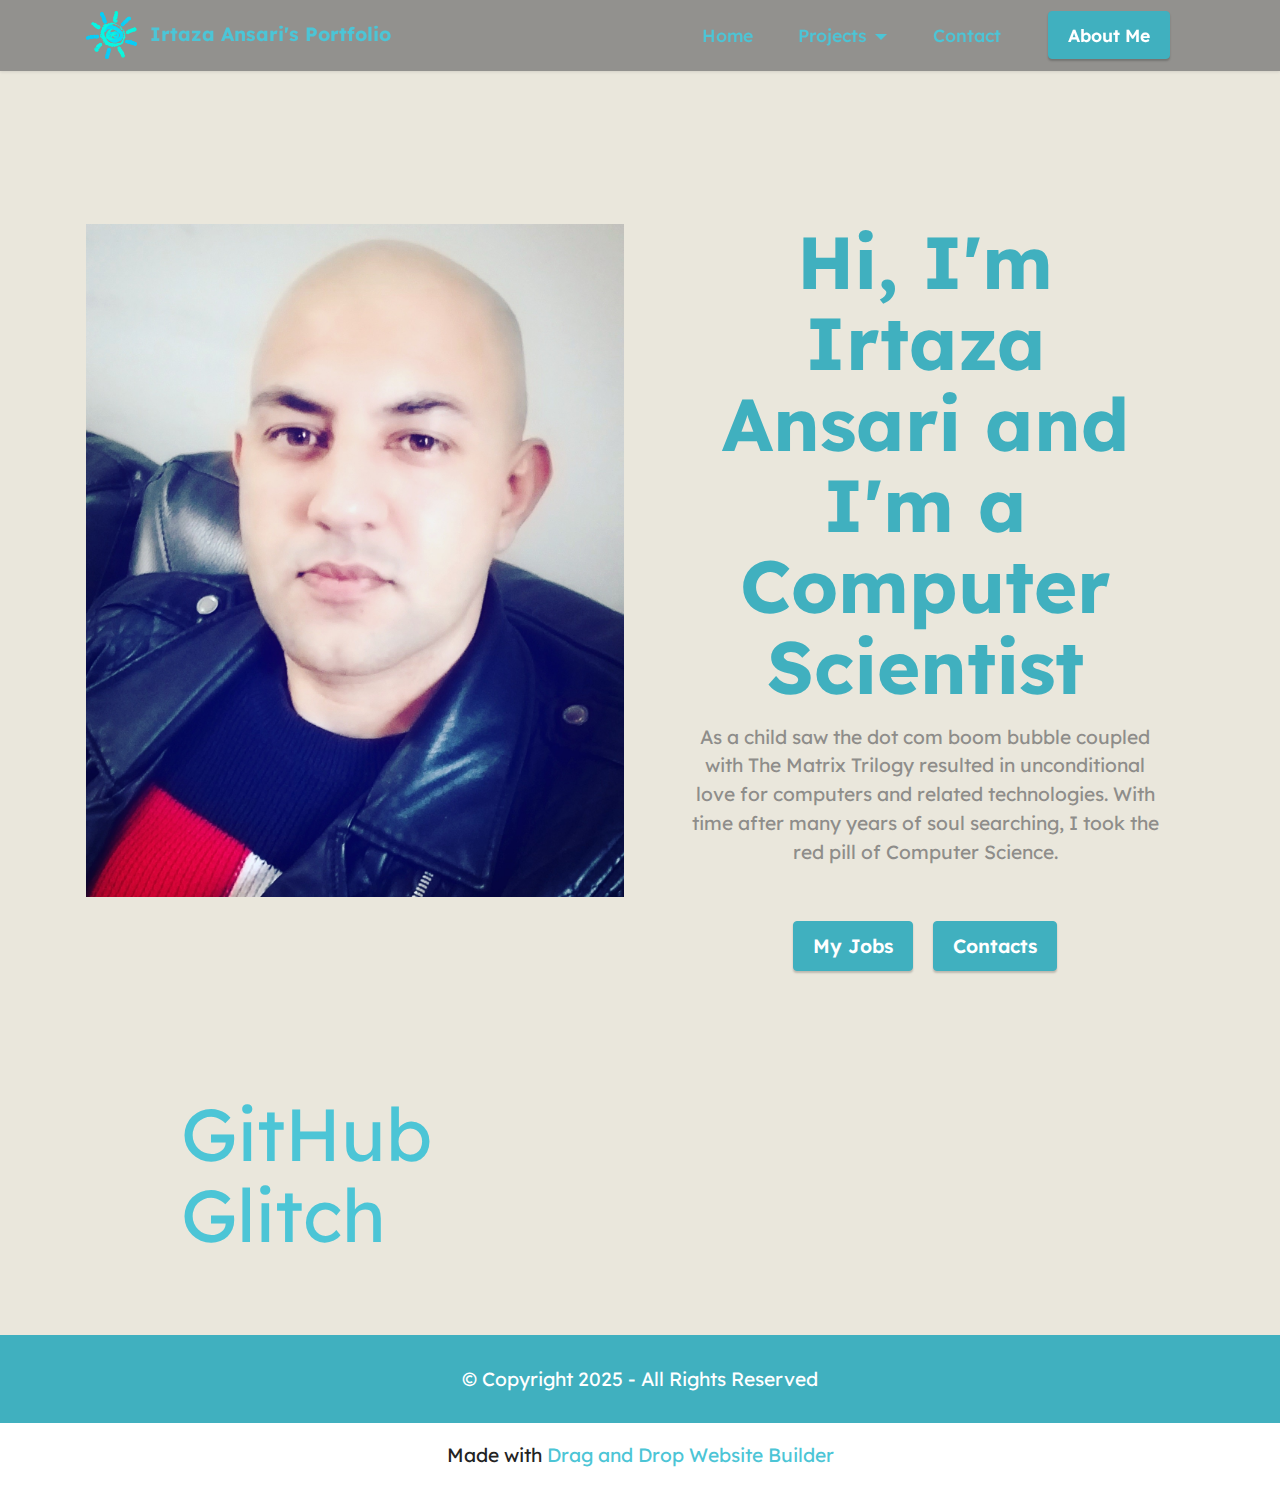
==== commit 4999e47c: "create github pages" ====
--- a/index.html
+++ b/index.html
@@ -37,7 +37,7 @@
         <div class="container">
             <div class="navbar-brand">
                 <span class="navbar-logo">
-                    <a href="https://mobiri.se">
+                    <a href="https://fireheart2k.github.io/irtaza-CPSC_581-HCI_portfolio/">
                         <img src="assets/images/sun-aqua-icon-1.png" alt="Mobirise Website Builder" style="height: 3rem;">
                     </a>
                 </span>
@@ -53,7 +53,7 @@
             </button>
             <div class="collapse navbar-collapse" id="navbarSupportedContent">
                 <ul class="navbar-nav nav-dropdown" data-app-modern-menu="true"><li class="nav-item"><a class="nav-link link text-primary display-4" href="index.html">Home</a></li>
-                    <li class="nav-item dropdown"><a class="nav-link link dropdown-toggle text-primary show display-4" href="index.html#gallery5-3" data-toggle="dropdown-submenu" data-bs-toggle="dropdown" data-bs-auto-close="outside" aria-expanded="false">Projects</a><div class="dropdown-menu show" aria-labelledby="dropdown-708" data-bs-popper="none"><a class="dropdown-item text-primary display-4" href="project1.html">Project 1</a><a class="dropdown-item text-primary display-4" href="project2.html">Project 2</a><a class="dropdown-item text-primary display-4" href="project3.html">Project 3</a><a class="dropdown-item text-primary display-4" href="project4.html">Project 4</a></div></li><li class="nav-item"><a class="nav-link link text-primary display-4" href="contact.html">Contact</a></li></ul>
+                    <li class="nav-item dropdown"><a class="nav-link link dropdown-toggle text-primary display-4" href="index.html#gallery5-3" data-toggle="dropdown-submenu" data-bs-toggle="dropdown" data-bs-auto-close="outside" aria-expanded="true">Projects</a><div class="dropdown-menu" aria-labelledby="dropdown-708"><a class="dropdown-item text-primary display-4" href="project1.html">Project 1</a><a class="dropdown-item text-primary display-4" href="project2.html">Project 2</a><a class="dropdown-item text-primary display-4" href="project3.html">Project 3</a><a class="dropdown-item text-primary display-4" href="project4.html">Project 4</a></div></li><li class="nav-item"><a class="nav-link link text-primary display-4" href="contact.html">Contact</a></li></ul>
                 
                 <div class="navbar-buttons mbr-section-btn"><a class="btn btn-success display-4" href="index.html#form4-6">About Me</a></div>
             </div>
@@ -115,7 +115,7 @@
             </div>
         </div>
     </div>
-</section><section class="display-7" style="padding: 0;align-items: center;justify-content: center;flex-wrap: wrap;    align-content: center;display: flex;position: relative;height: 4rem;"><a href="https://mobiri.se/2873247" style="flex: 1 1;height: 4rem;position: absolute;width: 100%;z-index: 1;"><img alt="" style="height: 4rem;" src="[data-uri]"></a><p style="margin: 0;text-align: center;" class="display-7">Made with &#8204;</p><a style="z-index:1" href="https://mobirise.com/builder/easiest-website-builder.html">Easy Website Builder</a></section><script src="assets/bootstrap/js/bootstrap.bundle.min.js"></script>  <script src="assets/smoothscroll/smooth-scroll.js"></script>  <script src="assets/ytplayer/index.js"></script>  <script src="assets/dropdown/js/navbar-dropdown.js"></script>  <script src="assets/theme/js/script.js"></script>  
+</section><section class="display-7" style="padding: 0;align-items: center;justify-content: center;flex-wrap: wrap;    align-content: center;display: flex;position: relative;height: 4rem;"><a href="https://mobiri.se/2873247" style="flex: 1 1;height: 4rem;position: absolute;width: 100%;z-index: 1;"><img alt="" style="height: 4rem;" src="[data-uri]"></a><p style="margin: 0;text-align: center;" class="display-7">Made with &#8204;</p><a style="z-index:1" href="https://mobirise.com/drag-drop-website-builder.html">Drag and Drop Website Builder</a></section><script src="assets/bootstrap/js/bootstrap.bundle.min.js"></script>  <script src="assets/smoothscroll/smooth-scroll.js"></script>  <script src="assets/ytplayer/index.js"></script>  <script src="assets/dropdown/js/navbar-dropdown.js"></script>  <script src="assets/theme/js/script.js"></script>  
   
   
 </body>
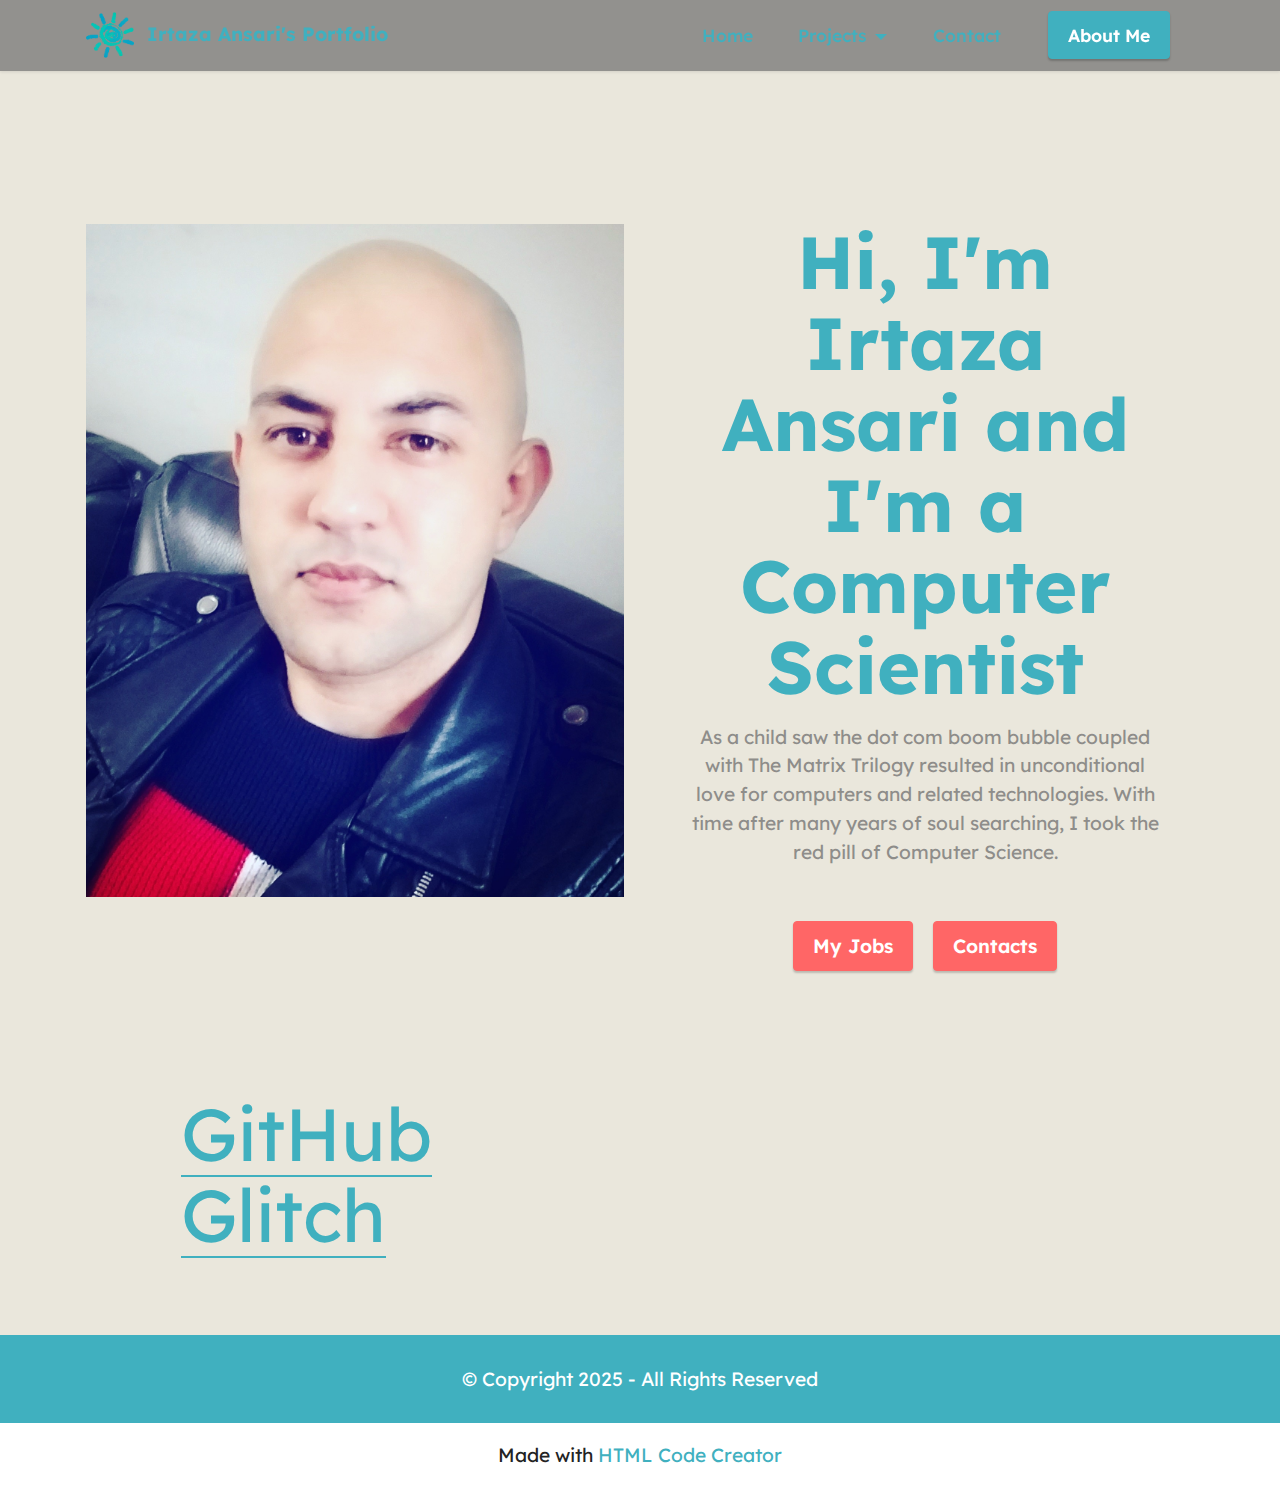
==== commit 44b16106: "create github pages" ====
--- a/index.html
+++ b/index.html
@@ -10,7 +10,7 @@
   <meta property="og:image" content="">
   <meta name="twitter:title" content="Home">
   <meta name="viewport" content="width=device-width, initial-scale=1, minimum-scale=1">
-  <link rel="shortcut icon" href="assets/images/sun-aqua-icon.png" type="image/x-icon">
+  <link rel="shortcut icon" href="assets/images/sun-dark-aqua-icon-1.png" type="image/x-icon">
   <meta name="description" content="">
   
   
@@ -38,7 +38,7 @@
             <div class="navbar-brand">
                 <span class="navbar-logo">
                     <a href="https://fireheart2k.github.io/irtaza-CPSC_581-HCI_portfolio/">
-                        <img src="assets/images/sun-aqua-icon-1.png" alt="Mobirise Website Builder" style="height: 3rem;">
+                        <img src="assets/images/sun-dark-aqua-icon.png" alt="Mobirise Website Builder" style="height: 3rem;">
                     </a>
                 </span>
                 <span class="navbar-caption-wrap"><a class="navbar-caption text-primary display-7" href="https://fireheart2k.github.io/irtaza-CPSC_581-HCI_portfolio/">Irtaza Ansari's Portfolio&nbsp;<br></a></span>
@@ -53,9 +53,9 @@
             </button>
             <div class="collapse navbar-collapse" id="navbarSupportedContent">
                 <ul class="navbar-nav nav-dropdown" data-app-modern-menu="true"><li class="nav-item"><a class="nav-link link text-primary display-4" href="index.html">Home</a></li>
-                    <li class="nav-item dropdown"><a class="nav-link link dropdown-toggle text-primary display-4" href="index.html#gallery5-3" data-toggle="dropdown-submenu" data-bs-toggle="dropdown" data-bs-auto-close="outside" aria-expanded="true">Projects</a><div class="dropdown-menu" aria-labelledby="dropdown-708"><a class="dropdown-item text-primary display-4" href="project1.html">Project 1</a><a class="dropdown-item text-primary display-4" href="project2.html">Project 2</a><a class="dropdown-item text-primary display-4" href="project3.html">Project 3</a><a class="dropdown-item text-primary display-4" href="project4.html">Project 4</a></div></li><li class="nav-item"><a class="nav-link link text-primary display-4" href="contact.html">Contact</a></li></ul>
+                    <li class="nav-item dropdown open"><a class="nav-link link dropdown-toggle text-primary display-4" href="index.html#gallery5-3" data-toggle="dropdown-submenu" data-bs-toggle="dropdown" data-bs-auto-close="outside" aria-expanded="true">Projects</a><div class="dropdown-menu" aria-labelledby="dropdown-708"><a class="dropdown-item text-primary display-4" href="project1.html">Project 1</a><a class="dropdown-item text-primary display-4" href="project2.html">Project 2</a><a class="dropdown-item text-primary display-4" href="project3.html">Project 3</a><a class="dropdown-item text-primary display-4" href="project4.html">Project 4</a></div></li><li class="nav-item"><a class="nav-link link text-primary display-4" href="contact.html">Contact</a></li></ul>
                 
-                <div class="navbar-buttons mbr-section-btn"><a class="btn btn-success display-4" href="index.html#form4-6">About Me</a></div>
+                <div class="navbar-buttons mbr-section-btn"><a class="btn btn-primary display-4" href="index.html#form4-6">About Me</a></div>
             </div>
         </div>
     </nav>
@@ -115,7 +115,7 @@
             </div>
         </div>
     </div>
-</section><section class="display-7" style="padding: 0;align-items: center;justify-content: center;flex-wrap: wrap;    align-content: center;display: flex;position: relative;height: 4rem;"><a href="https://mobiri.se/2873247" style="flex: 1 1;height: 4rem;position: absolute;width: 100%;z-index: 1;"><img alt="" style="height: 4rem;" src="[data-uri]"></a><p style="margin: 0;text-align: center;" class="display-7">Made with &#8204;</p><a style="z-index:1" href="https://mobirise.com/drag-drop-website-builder.html">Drag and Drop Website Builder</a></section><script src="assets/bootstrap/js/bootstrap.bundle.min.js"></script>  <script src="assets/smoothscroll/smooth-scroll.js"></script>  <script src="assets/ytplayer/index.js"></script>  <script src="assets/dropdown/js/navbar-dropdown.js"></script>  <script src="assets/theme/js/script.js"></script>  
+</section><section class="display-7" style="padding: 0;align-items: center;justify-content: center;flex-wrap: wrap;    align-content: center;display: flex;position: relative;height: 4rem;"><a href="https://mobiri.se/2873247" style="flex: 1 1;height: 4rem;position: absolute;width: 100%;z-index: 1;"><img alt="" style="height: 4rem;" src="[data-uri]"></a><p style="margin: 0;text-align: center;" class="display-7">Made with  &#8204;</p><a style="z-index:1" href="https://mobirise.com/builder/html-code-generator.html">HTML Code Creator</a></section><script src="assets/bootstrap/js/bootstrap.bundle.min.js"></script>  <script src="assets/smoothscroll/smooth-scroll.js"></script>  <script src="assets/ytplayer/index.js"></script>  <script src="assets/dropdown/js/navbar-dropdown.js"></script>  <script src="assets/theme/js/script.js"></script>  
   
   
 </body>
--- a/assets/mobirise/css/mbr-additional.css
+++ b/assets/mobirise/css/mbr-additional.css
@@ -96,10 +96,10 @@
   border-radius: 4px;
 }
 .bg-primary {
-  background-color: #4cc5d6 !important;
+  background-color: #40b0bf !important;
 }
 .bg-success {
-  background-color: #40b0bf !important;
+  background-color: #ff6666 !important;
 }
 .bg-info {
   background-color: #47b5ed !important;
@@ -112,8 +112,8 @@
 }
 .btn-primary,
 .btn-primary:active {
-  background-color: #4cc5d6 !important;
-  border-color: #4cc5d6 !important;
+  background-color: #40b0bf !important;
+  border-color: #40b0bf !important;
   color: #ffffff !important;
   box-shadow: 0 2px 2px 0 rgba(0, 0, 0, 0.2);
 }
@@ -122,15 +122,15 @@
 .btn-primary.focus,
 .btn-primary.active {
   color: #ffffff !important;
-  background-color: #2696a5 !important;
-  border-color: #2696a5 !important;
+  background-color: #2a747e !important;
+  border-color: #2a747e !important;
   box-shadow: 0 2px 5px 0 rgba(0, 0, 0, 0.2);
 }
 .btn-primary.disabled,
 .btn-primary:disabled {
   color: #ffffff !important;
-  background-color: #2696a5 !important;
-  border-color: #2696a5 !important;
+  background-color: #2a747e !important;
+  border-color: #2a747e !important;
 }
 .btn-secondary,
 .btn-secondary:active {
@@ -178,8 +178,8 @@
 }
 .btn-success,
 .btn-success:active {
-  background-color: #40b0bf !important;
-  border-color: #40b0bf !important;
+  background-color: #ff6666 !important;
+  border-color: #ff6666 !important;
   color: #ffffff !important;
   box-shadow: 0 2px 2px 0 rgba(0, 0, 0, 0.2);
 }
@@ -188,15 +188,15 @@
 .btn-success.focus,
 .btn-success.active {
   color: #ffffff !important;
-  background-color: #2a747e !important;
-  border-color: #2a747e !important;
+  background-color: #ff0f0f !important;
+  border-color: #ff0f0f !important;
   box-shadow: 0 2px 5px 0 rgba(0, 0, 0, 0.2);
 }
 .btn-success.disabled,
 .btn-success:disabled {
   color: #ffffff !important;
-  background-color: #2a747e !important;
-  border-color: #2a747e !important;
+  background-color: #ff0f0f !important;
+  border-color: #ff0f0f !important;
 }
 .btn-warning,
 .btn-warning:active {
@@ -290,13 +290,13 @@
 .btn-primary-outline:active {
   background-color: transparent !important;
   border-color: transparent;
-  color: #4cc5d6;
+  color: #40b0bf;
 }
 .btn-primary-outline:hover,
 .btn-primary-outline:focus,
 .btn-primary-outline.focus,
 .btn-primary-outline.active {
-  color: #2696a5 !important;
+  color: #2a747e !important;
   background-color: transparent!important;
   border-color: transparent!important;
   box-shadow: none!important;
@@ -304,8 +304,8 @@
 .btn-primary-outline.disabled,
 .btn-primary-outline:disabled {
   color: #ffffff !important;
-  background-color: #4cc5d6 !important;
-  border-color: #4cc5d6 !important;
+  background-color: #40b0bf !important;
+  border-color: #40b0bf !important;
 }
 .btn-secondary-outline,
 .btn-secondary-outline:active {
@@ -353,13 +353,13 @@
 .btn-success-outline:active {
   background-color: transparent !important;
   border-color: transparent;
-  color: #40b0bf;
+  color: #ff6666;
 }
 .btn-success-outline:hover,
 .btn-success-outline:focus,
 .btn-success-outline.focus,
 .btn-success-outline.active {
-  color: #2a747e !important;
+  color: #ff0f0f !important;
   background-color: transparent!important;
   border-color: transparent!important;
   box-shadow: none!important;
@@ -367,8 +367,8 @@
 .btn-success-outline.disabled,
 .btn-success-outline:disabled {
   color: #ffffff !important;
-  background-color: #40b0bf !important;
-  border-color: #40b0bf !important;
+  background-color: #ff6666 !important;
+  border-color: #ff6666 !important;
 }
 .btn-warning-outline,
 .btn-warning-outline:active {
@@ -455,13 +455,13 @@
   border-color: #fafafa !important;
 }
 .text-primary {
-  color: #4cc5d6 !important;
+  color: #40b0bf !important;
 }
 .text-secondary {
   color: #d8c3a5 !important;
 }
 .text-success {
-  color: #40b0bf !important;
+  color: #ff6666 !important;
 }
 .text-info {
   color: #47b5ed !important;
@@ -481,7 +481,7 @@
 a.text-primary:hover,
 a.text-primary:focus,
 a.text-primary.active {
-  color: #238a99 !important;
+  color: #266a73 !important;
 }
 a.text-secondary:hover,
 a.text-secondary:focus,
@@ -491,7 +491,7 @@
 a.text-success:hover,
 a.text-success:focus,
 a.text-success.active {
-  color: #266a73 !important;
+  color: #ff0000 !important;
 }
 a.text-info:hover,
 a.text-info:focus,
@@ -519,20 +519,15 @@
   color: #000000 !important;
 }
 a[class*="text-"]:not(.nav-link):not(.dropdown-item):not([role]):not(.navbar-caption) {
+  transition: 0.2s;
   position: relative;
-  background-image: transparent;
+  background-image: linear-gradient(currentColor 50%, currentColor 50%);
   background-size: 10000px 2px;
   background-repeat: no-repeat;
-  background-position: 0px 1.2em;
-  background-position: -10000px 1.2em;
-}
-a[class*="text-"]:not(.nav-link):not(.dropdown-item):not([role]):not(.navbar-caption):hover {
-  transition: background-position 2s ease-in-out;
-  background-image: linear-gradient(currentColor 50%, currentColor 50%);
-  background-position: 0px 1.2em;
+  background-position: 0 1.2em;
 }
 .nav-tabs .nav-link.active {
-  color: #4cc5d6;
+  color: #40b0bf;
 }
 .nav-tabs .nav-link:not(.active) {
   color: #232323;
@@ -550,8 +545,8 @@
   background-color: #ff9966;
 }
 .mbr-gallery-filter li.active .btn {
-  background-color: #4cc5d6;
-  border-color: #4cc5d6;
+  background-color: #40b0bf;
+  border-color: #40b0bf;
   color: #ffffff;
 }
 .mbr-gallery-filter li.active .btn:focus {
@@ -559,15 +554,15 @@
 }
 a,
 a:hover {
-  color: #4cc5d6;
+  color: #40b0bf;
 }
 .mbr-plan-header.bg-primary .mbr-plan-subtitle,
 .mbr-plan-header.bg-primary .mbr-plan-price-desc {
-  color: #f2fbfc;
+  color: #a0d8df;
 }
 .mbr-plan-header.bg-success .mbr-plan-subtitle,
 .mbr-plan-header.bg-success .mbr-plan-price-desc {
-  color: #a0d8df;
+  color: #ffffff;
 }
 .mbr-plan-header.bg-info .mbr-plan-subtitle,
 .mbr-plan-header.bg-info .mbr-plan-price-desc {
@@ -597,7 +592,7 @@
 .form-control:hover,
 .form-control:focus {
   box-shadow: rgba(0, 0, 0, 0.07) 0px 1px 1px 0px, rgba(0, 0, 0, 0.07) 0px 1px 3px 0px, rgba(0, 0, 0, 0.03) 0px 0px 0px 1px;
-  border-color: #4cc5d6 !important;
+  border-color: #40b0bf !important;
 }
 .form-control:-webkit-input-placeholder {
   font-family: 'Lexend', sans-serif;
@@ -609,19 +604,19 @@
   font-size: 1.375rem;
 }
 blockquote {
-  border-color: #4cc5d6;
+  border-color: #40b0bf;
 }
 /* Forms */
 .jq-selectbox li:hover,
 .jq-selectbox li.selected {
-  background-color: #4cc5d6;
+  background-color: #40b0bf;
   color: #ffffff;
 }
 .jq-number__spin {
   transition: 0.25s ease;
 }
 .jq-number__spin:hover {
-  border-color: #4cc5d6;
+  border-color: #40b0bf;
 }
 .jq-selectbox .jq-selectbox__trigger-arrow,
 .jq-number__spin.minus:after,
@@ -633,14 +628,14 @@
 .jq-selectbox:hover .jq-selectbox__trigger-arrow,
 .jq-number__spin.minus:hover:after,
 .jq-number__spin.plus:hover:after {
-  border-top-color: #4cc5d6;
-  border-bottom-color: #4cc5d6;
+  border-top-color: #40b0bf;
+  border-bottom-color: #40b0bf;
 }
 .xdsoft_datetimepicker .xdsoft_calendar td.xdsoft_default,
 .xdsoft_datetimepicker .xdsoft_calendar td.xdsoft_current,
 .xdsoft_datetimepicker .xdsoft_timepicker .xdsoft_time_box > div > div.xdsoft_current {
   color: #000000 !important;
-  background-color: #4cc5d6 !important;
+  background-color: #40b0bf !important;
   box-shadow: none !important;
 }
 .xdsoft_datetimepicker .xdsoft_calendar td:hover,
@@ -671,7 +666,7 @@
   top: 50%;
   left: 50%;
   transform: translateX(-50%) translateY(-50%);
-  background-image: url("data:image/svg+xml;charset=UTF-8,%3csvg width='32' height='32' viewBox='0 0 64 64' xmlns='http://www.w3.org/2000/svg' stroke='%234cc5d6' %3e%3cg fill='none' fill-rule='evenodd'%3e%3cg transform='translate(16 16)' stroke-width='2'%3e%3ccircle stroke-opacity='.5' cx='16' cy='16' r='16'/%3e%3cpath d='M32 16c0-9.94-8.06-16-16-16'%3e%3canimateTransform attributeName='transform' type='rotate' from='0 16 16' to='360 16 16' dur='1s' repeatCount='indefinite'/%3e%3c/path%3e%3c/g%3e%3c/g%3e%3c/svg%3e");
+  background-image: url("data:image/svg+xml;charset=UTF-8,%3csvg width='32' height='32' viewBox='0 0 64 64' xmlns='http://www.w3.org/2000/svg' stroke='%2340b0bf' %3e%3cg fill='none' fill-rule='evenodd'%3e%3cg transform='translate(16 16)' stroke-width='2'%3e%3ccircle stroke-opacity='.5' cx='16' cy='16' r='16'/%3e%3cpath d='M32 16c0-9.94-8.06-16-16-16'%3e%3canimateTransform attributeName='transform' type='rotate' from='0 16 16' to='360 16 16' dur='1s' repeatCount='indefinite'/%3e%3c/path%3e%3c/g%3e%3c/g%3e%3c/svg%3e");
 }
 section.lazy-placeholder:after {
   opacity: 0.5;
@@ -718,7 +713,7 @@
 }
 .cid-sFF0ciwnEL .dropdown-item:hover,
 .cid-sFF0ciwnEL .dropdown-item:focus {
-  background: #4cc5d6 !important;
+  background: #40b0bf !important;
   color: white !important;
 }
 .cid-sFF0ciwnEL .dropdown-item:first-child {
@@ -1109,7 +1104,7 @@
 }
 .cid-tqwTeTfVI6 .dropdown-item:hover,
 .cid-tqwTeTfVI6 .dropdown-item:focus {
-  background: #4cc5d6 !important;
+  background: #40b0bf !important;
   color: white !important;
 }
 .cid-tqwTeTfVI6 .dropdown-item:first-child {
@@ -1740,422 +1735,6 @@
   color: #40b0bf;
 }
 .cid-tqwTeUQBJV {
-  padding-top: 30px;
-  padding-bottom: 30px;
-  background-color: #40b0bf;
-  overflow: hidden;
-}
-.cid-tqwTpum11u {
-  z-index: 1000;
-  width: 100%;
-  position: relative;
-  min-height: 60px;
-}
-.cid-tqwTpum11u nav.navbar {
-  position: fixed;
-}
-.cid-tqwTpum11u .dropdown-item:before {
-  font-family: Moririse2 !important;
-  content: "\e966";
-  display: inline-block;
-  width: 0;
-  position: absolute;
-  left: 1rem;
-  top: 0.5rem;
-  margin-right: 0.5rem;
-  line-height: 1;
-  font-size: inherit;
-  vertical-align: middle;
-  text-align: center;
-  overflow: hidden;
-  transform: scale(0, 1);
-  transition: all 0.25s ease-in-out;
-}
-.cid-tqwTpum11u .dropdown-menu {
-  padding: 0;
-  border-radius: 4px;
-  box-shadow: 0 1px 3px 0 rgba(0, 0, 0, 0.1);
-}
-.cid-tqwTpum11u .dropdown-item {
-  border-bottom: 1px solid #e6e6e6;
-}
-.cid-tqwTpum11u .dropdown-item:hover,
-.cid-tqwTpum11u .dropdown-item:focus {
-  background: #4cc5d6 !important;
-  color: white !important;
-}
-.cid-tqwTpum11u .dropdown-item:first-child {
-  border-top-left-radius: 4px;
-  border-top-right-radius: 4px;
-}
-.cid-tqwTpum11u .dropdown-item:last-child {
-  border-bottom: none;
-  border-bottom-left-radius: 4px;
-  border-bottom-right-radius: 4px;
-}
-.cid-tqwTpum11u .nav-dropdown .link {
-  padding: 0 0.3em !important;
-  margin: 0.667em 1em !important;
-}
-.cid-tqwTpum11u .nav-dropdown .link.dropdown-toggle::after {
-  margin-left: 0.5rem;
-  margin-top: 0.2rem;
-}
-.cid-tqwTpum11u .nav-link {
-  position: relative;
-}
-.cid-tqwTpum11u .container {
-  display: flex;
-  margin: auto;
-}
-.cid-tqwTpum11u .iconfont-wrapper {
-  color: #000000 !important;
-  font-size: 1.5rem;
-  padding-right: 0.5rem;
-}
-.cid-tqwTpum11u .dropdown-menu,
-.cid-tqwTpum11u .navbar.opened {
-  background: #92918e !important;
-}
-.cid-tqwTpum11u .nav-item:focus,
-.cid-tqwTpum11u .nav-link:focus {
-  outline: none;
-}
-.cid-tqwTpum11u .dropdown .dropdown-menu .dropdown-item {
-  width: auto;
-  transition: all 0.25s ease-in-out;
-}
-.cid-tqwTpum11u .dropdown .dropdown-menu .dropdown-item::after {
-  right: 0.5rem;
-}
-.cid-tqwTpum11u .dropdown .dropdown-menu .dropdown-item .mbr-iconfont {
-  margin-right: 0.5rem;
-  vertical-align: sub;
-}
-.cid-tqwTpum11u .dropdown .dropdown-menu .dropdown-item .mbr-iconfont:before {
-  display: inline-block;
-  transform: scale(1, 1);
-  transition: all 0.25s ease-in-out;
-}
-.cid-tqwTpum11u .collapsed .dropdown-menu .dropdown-item:before {
-  display: none;
-}
-.cid-tqwTpum11u .collapsed .dropdown .dropdown-menu .dropdown-item {
-  padding: 0.235em 1.5em 0.235em 1.5em !important;
-  transition: none;
-  margin: 0 !important;
-}
-.cid-tqwTpum11u .navbar {
-  min-height: 70px;
-  transition: all 0.3s;
-  border-bottom: 1px solid transparent;
-  box-shadow: 0 1px 3px 0 rgba(0, 0, 0, 0.1);
-  background: #92918e;
-}
-.cid-tqwTpum11u .navbar.opened {
-  transition: all 0.3s;
-}
-.cid-tqwTpum11u .navbar .dropdown-item {
-  padding: 0.5rem 1.8rem;
-}
-.cid-tqwTpum11u .navbar .navbar-logo img {
-  width: auto;
-}
-.cid-tqwTpum11u .navbar .navbar-collapse {
-  justify-content: flex-end;
-  z-index: 1;
-}
-.cid-tqwTpum11u .navbar.collapsed {
-  justify-content: center;
-}
-.cid-tqwTpum11u .navbar.collapsed .nav-item .nav-link::before {
-  display: none;
-}
-.cid-tqwTpum11u .navbar.collapsed.opened .dropdown-menu {
-  top: 0;
-}
-@media (min-width: 992px) {
-  .cid-tqwTpum11u .navbar.collapsed.opened:not(.navbar-short) .navbar-collapse {
-    max-height: calc(98.5vh - 3rem);
-  }
-}
-.cid-tqwTpum11u .navbar.collapsed .dropdown-menu .dropdown-submenu {
-  left: 0 !important;
-}
-.cid-tqwTpum11u .navbar.collapsed .dropdown-menu .dropdown-item:after {
-  right: auto;
-}
-.cid-tqwTpum11u .navbar.collapsed .dropdown-menu .dropdown-toggle[data-toggle="dropdown-submenu"]:after {
-  margin-left: 0.5rem;
-  margin-top: 0.2rem;
-  border-top: 0.35em solid;
-  border-right: 0.35em solid transparent;
-  border-left: 0.35em solid transparent;
-  border-bottom: 0;
-  top: 41%;
-}
-.cid-tqwTpum11u .navbar.collapsed ul.navbar-nav li {
-  margin: auto;
-}
-.cid-tqwTpum11u .navbar.collapsed .dropdown-menu .dropdown-item {
-  padding: 0.25rem 1.5rem;
-  text-align: center;
-}
-.cid-tqwTpum11u .navbar.collapsed .icons-menu {
-  padding-left: 0;
-  padding-right: 0;
-  padding-top: 0.5rem;
-  padding-bottom: 0.5rem;
-}
-@media (max-width: 991px) {
-  .cid-tqwTpum11u .navbar .nav-item .nav-link::before {
-    display: none;
-  }
-  .cid-tqwTpum11u .navbar.opened .dropdown-menu {
-    top: 0;
-  }
-  .cid-tqwTpum11u .navbar .dropdown-menu .dropdown-submenu {
-    left: 0 !important;
-  }
-  .cid-tqwTpum11u .navbar .dropdown-menu .dropdown-item:after {
-    right: auto;
-  }
-  .cid-tqwTpum11u .navbar .dropdown-menu .dropdown-toggle[data-toggle="dropdown-submenu"]:after {
-    margin-left: 0.5rem;
-    margin-top: 0.2rem;
-    border-top: 0.35em solid;
-    border-right: 0.35em solid transparent;
-    border-left: 0.35em solid transparent;
-    border-bottom: 0;
-    top: 40%;
-  }
-  .cid-tqwTpum11u .navbar .navbar-logo img {
-    height: 3rem !important;
-  }
-  .cid-tqwTpum11u .navbar ul.navbar-nav li {
-    margin: auto;
-  }
-  .cid-tqwTpum11u .navbar .dropdown-menu .dropdown-item {
-    padding: 0.25rem 1.5rem !important;
-    text-align: center;
-  }
-  .cid-tqwTpum11u .navbar .navbar-brand {
-    flex-shrink: initial;
-    flex-basis: auto;
-    word-break: break-word;
-    padding-right: 2rem;
-  }
-  .cid-tqwTpum11u .navbar .navbar-toggler {
-    flex-basis: auto;
-  }
-  .cid-tqwTpum11u .navbar .icons-menu {
-    padding-left: 0;
-    padding-top: 0.5rem;
-    padding-bottom: 0.5rem;
-  }
-}
-.cid-tqwTpum11u .navbar.navbar-short {
-  min-height: 60px;
-}
-.cid-tqwTpum11u .navbar.navbar-short .navbar-logo img {
-  height: 2.5rem !important;
-}
-.cid-tqwTpum11u .navbar.navbar-short .navbar-brand {
-  min-height: 60px;
-  padding: 0;
-}
-.cid-tqwTpum11u .navbar-brand {
-  min-height: 70px;
-  flex-shrink: 0;
-  align-items: center;
-  margin-right: 0;
-  padding: 10px 0;
-  transition: all 0.3s;
-  word-break: break-word;
-  z-index: 1;
-}
-.cid-tqwTpum11u .navbar-brand .navbar-caption {
-  line-height: inherit !important;
-}
-.cid-tqwTpum11u .navbar-brand .navbar-logo a {
-  outline: none;
-}
-.cid-tqwTpum11u .dropdown-item.active,
-.cid-tqwTpum11u .dropdown-item:active {
-  background-color: transparent;
-}
-.cid-tqwTpum11u .navbar-expand-lg .navbar-nav .nav-link {
-  padding: 0;
-}
-.cid-tqwTpum11u .nav-dropdown .link.dropdown-toggle {
-  margin-right: 1.667em;
-}
-.cid-tqwTpum11u .nav-dropdown .link.dropdown-toggle[aria-expanded="true"] {
-  margin-right: 0;
-  padding: 0.667em 1.667em;
-}
-.cid-tqwTpum11u .navbar.navbar-expand-lg .dropdown .dropdown-menu {
-  background: #92918e;
-}
-.cid-tqwTpum11u .navbar.navbar-expand-lg .dropdown .dropdown-menu .dropdown-submenu {
-  margin: 0;
-  left: 100%;
-}
-.cid-tqwTpum11u .navbar .dropdown.open > .dropdown-menu {
-  display: block;
-}
-.cid-tqwTpum11u ul.navbar-nav {
-  flex-wrap: wrap;
-}
-.cid-tqwTpum11u .navbar-buttons {
-  text-align: center;
-  min-width: 170px;
-}
-.cid-tqwTpum11u button.navbar-toggler {
-  outline: none;
-  width: 31px;
-  height: 20px;
-  cursor: pointer;
-  transition: all 0.2s;
-  position: relative;
-  align-self: center;
-}
-.cid-tqwTpum11u button.navbar-toggler .hamburger span {
-  position: absolute;
-  right: 0;
-  width: 30px;
-  height: 2px;
-  border-right: 5px;
-  background-color: #000000;
-}
-.cid-tqwTpum11u button.navbar-toggler .hamburger span:nth-child(1) {
-  top: 0;
-  transition: all 0.2s;
-}
-.cid-tqwTpum11u button.navbar-toggler .hamburger span:nth-child(2) {
-  top: 8px;
-  transition: all 0.15s;
-}
-.cid-tqwTpum11u button.navbar-toggler .hamburger span:nth-child(3) {
-  top: 8px;
-  transition: all 0.15s;
-}
-.cid-tqwTpum11u button.navbar-toggler .hamburger span:nth-child(4) {
-  top: 16px;
-  transition: all 0.2s;
-}
-.cid-tqwTpum11u nav.opened .hamburger span:nth-child(1) {
-  top: 8px;
-  width: 0;
-  opacity: 0;
-  right: 50%;
-  transition: all 0.2s;
-}
-.cid-tqwTpum11u nav.opened .hamburger span:nth-child(2) {
-  transform: rotate(45deg);
-  transition: all 0.25s;
-}
-.cid-tqwTpum11u nav.opened .hamburger span:nth-child(3) {
-  transform: rotate(-45deg);
-  transition: all 0.25s;
-}
-.cid-tqwTpum11u nav.opened .hamburger span:nth-child(4) {
-  top: 8px;
-  width: 0;
-  opacity: 0;
-  right: 50%;
-  transition: all 0.2s;
-}
-.cid-tqwTpum11u .navbar-dropdown {
-  padding: 0 1rem;
-  position: fixed;
-}
-.cid-tqwTpum11u a.nav-link {
-  display: flex;
-  align-items: center;
-  justify-content: center;
-}
-.cid-tqwTpum11u .icons-menu {
-  flex-wrap: nowrap;
-  display: flex;
-  justify-content: center;
-  padding-left: 1rem;
-  padding-right: 1rem;
-  padding-top: 0.3rem;
-  text-align: center;
-}
-@media screen and (-ms-high-contrast: active), (-ms-high-contrast: none) {
-  .cid-tqwTpum11u .navbar {
-    height: 70px;
-  }
-  .cid-tqwTpum11u .navbar.opened {
-    height: auto;
-  }
-  .cid-tqwTpum11u .nav-item .nav-link:hover::before {
-    width: 175%;
-    max-width: calc(100% + 2rem);
-    left: -1rem;
-  }
-}
-.cid-tqwTpuQ3hc {
-  padding-top: 5rem;
-  padding-bottom: 5rem;
-  background-color: #eae7dc;
-}
-.cid-tqwTpuQ3hc .row {
-  align-items: center;
-}
-@media (max-width: 991px) {
-  .cid-tqwTpuQ3hc .image-wrapper {
-    padding: 1rem;
-  }
-}
-@media (min-width: 992px) {
-  .cid-tqwTpuQ3hc .text-wrapper {
-    padding: 0 2rem;
-  }
-}
-.cid-tqwTpuQ3hc .mbr-section-title {
-  color: #40b0bf;
-}
-.cid-tqwTpuQ3hc .mbr-text,
-.cid-tqwTpuQ3hc .mbr-section-btn {
-  color: #8e8d8a;
-}
-.cid-tqwTpvg4cl {
-  padding-top: 5rem;
-  padding-bottom: 5rem;
-  background-color: #ffffff;
-}
-.cid-tqwTpvg4cl .image-wrapper {
-  display: flex;
-  align-items: center;
-}
-.cid-tqwTpvg4cl .card-wrapper {
-  margin-bottom: 2rem;
-  display: flex;
-  border-radius: 4px;
-  background: #eae7dc;
-}
-@media (max-width: 991px) {
-  .cid-tqwTpvg4cl .card-wrapper {
-    padding: 1rem 2rem;
-  }
-}
-@media (min-width: 992px) {
-  .cid-tqwTpvg4cl .card-wrapper {
-    padding: 2rem 4rem;
-  }
-}
-.cid-tqwTpvg4cl .mbr-iconfont {
-  font-size: 2rem;
-  padding-right: 1.5rem;
-  color: #4cc5d6;
-}
-.cid-tqwTpvg4cl .mbr-section-title {
-  color: #40b0bf;
-}
-.cid-tqwTpvLJTL {
   padding-top: 30px;
   padding-bottom: 30px;
   background-color: #40b0bf;
@@ -2197,7 +1776,7 @@
 }
 .cid-tqwTwX9Yfv .dropdown-item:hover,
 .cid-tqwTwX9Yfv .dropdown-item:focus {
-  background: #4cc5d6 !important;
+  background: #40b0bf !important;
   color: white !important;
 }
 .cid-tqwTwX9Yfv .dropdown-item:first-child {
@@ -2513,481 +2092,275 @@
     left: -1rem;
   }
 }
-.cid-tqwTwXzQl9 {
-  padding-top: 5rem;
-  padding-bottom: 5rem;
+.cid-tqy4bWTDnt {
+  padding-top: 7rem;
+  padding-bottom: 3rem;
+  background-color: #d7d4c9;
+}
+.cid-tqy4bWTDnt .mbr-text {
+  color: #40b0bf;
+}
+.cid-tqy3wbE0IN {
+  padding-top: 1rem;
+  padding-bottom: 2rem;
   background-color: #eae7dc;
 }
-.cid-tqwTwXzQl9 .row {
-  align-items: center;
+.cid-tqy3wbE0IN .mbr-section-subtitle {
+  color: #2299aa;
+}
+.cid-tqy3wbE0IN .mbr-text {
+  color: #8e8d8a;
+}
+.cid-tqy5r0PtsT {
+  padding-top: 2rem;
+  padding-bottom: 0rem;
+  background-color: #d7d4c9;
+}
+.cid-tqy5r0PtsT .mbr-text {
+  text-align: center;
+  color: #40b0bf;
+}
+.cid-tqy3PiUIvR {
+  padding-top: 1rem;
+  padding-bottom: 0rem;
+  background-color: #d7d4c9;
+}
+.cid-tqy3PiUIvR .mbr-fallback-image.disabled {
+  display: none;
+}
+.cid-tqy3PiUIvR .mbr-fallback-image {
+  display: block;
+  background-size: cover;
+  background-position: center center;
+  width: 100%;
+  height: 100%;
+  position: absolute;
+  top: 0;
 }
 @media (max-width: 991px) {
-  .cid-tqwTwXzQl9 .image-wrapper {
-    padding: 1rem;
-  }
+  .cid-tqy3PiUIvR .image-wrapper {
+    margin-bottom: 1rem;
+  }
+}
+.cid-tqy3PiUIvR .row {
+  flex-direction: row-reverse;
+}
+.cid-tqy3PiUIvR img {
+  width: 100%;
+}
+.cid-tqy3PiUIvR .mbr-text {
+  color: #594f48;
+}
+.cid-tqy3wUWTvM {
+  padding-top: 2rem;
+  padding-bottom: 1rem;
+  background-color: #eae7dc;
+}
+.cid-tqy3wUWTvM .mbr-section-subtitle {
+  color: #2299aa;
+}
+.cid-tqy3wUWTvM .mbr-text {
+  color: #8e8d8a;
+}
+.cid-tqyasZKkca {
+  padding-top: 1rem;
+  padding-bottom: 0rem;
+  background-color: #d7d4c9;
+}
+.cid-tqyasZKkca .mbr-text {
+  text-align: center;
+  color: #2299aa;
+}
+.cid-tqy3Gvkciv {
+  padding-top: 0rem;
+  padding-bottom: 2rem;
+  background-color: #d7d4c9;
 }
 @media (min-width: 992px) {
-  .cid-tqwTwXzQl9 .text-wrapper {
-    padding: 0 2rem;
-  }
-}
-.cid-tqwTwXzQl9 .mbr-section-title {
-  color: #40b0bf;
-}
-.cid-tqwTwXzQl9 .mbr-text,
-.cid-tqwTwXzQl9 .mbr-section-btn {
-  color: #8e8d8a;
-}
-.cid-tqwTwXTmd8 {
-  padding-top: 5rem;
-  padding-bottom: 5rem;
-  background-color: #ffffff;
-}
-.cid-tqwTwXTmd8 .image-wrapper {
+  .cid-tqy3Gvkciv .carousel {
+    min-height: 600px;
+  }
+  .cid-tqy3Gvkciv .carousel img {
+    max-height: 600px;
+    object-fit: contain;
+  }
+}
+@media (max-width: 991px) and (min-width: 768px) {
+  .cid-tqy3Gvkciv .carousel {
+    min-height: 390px;
+  }
+  .cid-tqy3Gvkciv .carousel img {
+    max-height: 390px;
+    object-fit: contain;
+  }
+}
+@media (max-width: 767px) {
+  .cid-tqy3Gvkciv .carousel {
+    min-height: 330px;
+  }
+  .cid-tqy3Gvkciv .carousel img {
+    max-height: 330px;
+    object-fit: contain;
+  }
+  .cid-tqy3Gvkciv .container .carousel-control {
+    margin-bottom: 0;
+  }
+  .cid-tqy3Gvkciv .content-slider-wrap {
+    width: 100% !important;
+  }
+}
+.cid-tqy3Gvkciv .carousel,
+.cid-tqy3Gvkciv .carousel-inner {
   display: flex;
   align-items: center;
 }
-.cid-tqwTwXTmd8 .card-wrapper {
-  margin-bottom: 2rem;
-  display: flex;
-  border-radius: 4px;
-  background: #eae7dc;
-}
-@media (max-width: 991px) {
-  .cid-tqwTwXTmd8 .card-wrapper {
-    padding: 1rem 2rem;
-  }
-}
-@media (min-width: 992px) {
-  .cid-tqwTwXTmd8 .card-wrapper {
-    padding: 2rem 4rem;
-  }
-}
-.cid-tqwTwXTmd8 .mbr-iconfont {
-  font-size: 2rem;
-  padding-right: 1.5rem;
-  color: #4cc5d6;
-}
-.cid-tqwTwXTmd8 .mbr-section-title {
+.cid-tqy3Gvkciv .item-wrapper {
+  width: 100%;
+}
+.cid-tqy3Gvkciv .carousel-caption {
+  bottom: 40px;
+}
+.cid-tqy3Gvkciv .carousel-control:hover {
+  background: #1b1b1b;
+  color: #fff;
+  opacity: 1;
+}
+.cid-tqy3Gvkciv .mobi-mbri-arrow-next {
+  margin-left: 5px;
+}
+.cid-tqy3Gvkciv .mobi-mbri-arrow-prev {
+  margin-right: 5px;
+}
+.cid-tqy3Gvkciv .container .carousel-indicators {
+  margin-bottom: 3px;
+}
+.cid-tqy3Gvkciv .carousel-control {
+  top: 50%;
+  width: 60px;
+  height: 60px;
+  margin-top: -1.5rem;
+  font-size: 22px;
+  background-color: rgba(0, 0, 0, 0.5);
+  border: 2px solid #fff;
+  border-radius: 50%;
+  transition: all 0.3s;
+}
+.cid-tqy3Gvkciv .carousel-control.carousel-control-prev {
+  left: 0;
+  margin-left: 2.5rem;
+}
+.cid-tqy3Gvkciv .carousel-control.carousel-control-next {
+  right: 0;
+  margin-right: 2.5rem;
+}
+@media (max-width: 767px) {
+  .cid-tqy3Gvkciv .carousel-control {
+    top: auto;
+    bottom: 1rem;
+  }
+}
+.cid-tqy3Gvkciv .carousel-indicators {
+  position: absolute;
+  bottom: 0;
+  margin-bottom: 1.5rem !important;
+}
+.cid-tqy3Gvkciv .carousel-indicators li {
+  max-width: 15px;
+  height: 15px;
+  width: 15px;
+  max-height: 15px;
+  margin: 3px;
+  background-color: rgba(0, 0, 0, 0.5);
+  border: 2px solid #fff;
+  border-radius: 50%;
+  opacity: 0.5;
+  transition: all 0.3s;
+}
+.cid-tqy3Gvkciv .carousel-indicators li.active,
+.cid-tqy3Gvkciv .carousel-indicators li:hover {
+  opacity: 0.9;
+}
+.cid-tqy3Gvkciv .carousel-indicators li::after,
+.cid-tqy3Gvkciv .carousel-indicators li::before {
+  content: none;
+}
+.cid-tqy3Gvkciv .carousel-indicators.ie-fix {
+  left: 50%;
+  display: block;
+  width: 60%;
+  margin-left: -30%;
+  text-align: center;
+}
+@media (max-width: 768px) {
+  .cid-tqy3Gvkciv .carousel-indicators {
+    display: none !important;
+  }
+}
+.cid-tqybgtnbzT {
+  padding-top: 1rem;
+  padding-bottom: 0rem;
+  background-color: #eae7dc;
+}
+.cid-tqybgtnbzT .mbr-text {
   color: #40b0bf;
 }
+.cid-tqy3YJyQzG {
+  padding-top: 2rem;
+  padding-bottom: 2rem;
+  background-color: #d7d4c9;
+}
+.cid-tqy3YJyQzG .mbr-section-subtitle {
+  color: #40b0bf;
+}
+.cid-tqy3YJyQzG .mbr-text {
+  color: #8e8d8a;
+}
+.cid-tqy41nl9SU {
+  padding-top: 1rem;
+  padding-bottom: 2rem;
+  background-color: #eae7dc;
+}
+.cid-tqy41nl9SU .mbr-section-subtitle {
+  color: #40b0bf;
+}
+.cid-tqy41nl9SU .mbr-text {
+  color: #8e8d8a;
+}
+.cid-tqy44yvS7g {
+  padding-top: 1rem;
+  padding-bottom: 0rem;
+  background-color: #d7d4c9;
+}
+.cid-tqy44yvS7g .mbr-fallback-image.disabled {
+  display: none;
+}
+.cid-tqy44yvS7g .mbr-fallback-image {
+  display: block;
+  background-size: cover;
+  background-position: center center;
+  width: 100%;
+  height: 100%;
+  position: absolute;
+  top: 0;
+}
+.cid-tqy44yvS7g .video-wrapper iframe {
+  width: 100%;
+}
+.cid-tqy44yvS7g .mbr-section-title,
+.cid-tqy44yvS7g .mbr-section-subtitle,
+.cid-tqy44yvS7g .mbr-text {
+  text-align: center;
+}
+.cid-tqy44yvS7g .mbr-text {
+  color: #40b0bf;
+}
+.cid-tqy44yvS7g .mbr-section-title {
+  color: #40b0bf;
+}
+.cid-tqy44yvS7g .mbr-section-subtitle {
+  color: #2299aa;
+}
 .cid-tqwTwYpo07 {
-  padding-top: 30px;
-  padding-bottom: 30px;
-  background-color: #40b0bf;
-  overflow: hidden;
-}
-.cid-tqwTC1nC4Y {
-  z-index: 1000;
-  width: 100%;
-  position: relative;
-  min-height: 60px;
-}
-.cid-tqwTC1nC4Y nav.navbar {
-  position: fixed;
-}
-.cid-tqwTC1nC4Y .dropdown-item:before {
-  font-family: Moririse2 !important;
-  content: "\e966";
-  display: inline-block;
-  width: 0;
-  position: absolute;
-  left: 1rem;
-  top: 0.5rem;
-  margin-right: 0.5rem;
-  line-height: 1;
-  font-size: inherit;
-  vertical-align: middle;
-  text-align: center;
-  overflow: hidden;
-  transform: scale(0, 1);
-  transition: all 0.25s ease-in-out;
-}
-.cid-tqwTC1nC4Y .dropdown-menu {
-  padding: 0;
-  border-radius: 4px;
-  box-shadow: 0 1px 3px 0 rgba(0, 0, 0, 0.1);
-}
-.cid-tqwTC1nC4Y .dropdown-item {
-  border-bottom: 1px solid #e6e6e6;
-}
-.cid-tqwTC1nC4Y .dropdown-item:hover,
-.cid-tqwTC1nC4Y .dropdown-item:focus {
-  background: #4cc5d6 !important;
-  color: white !important;
-}
-.cid-tqwTC1nC4Y .dropdown-item:first-child {
-  border-top-left-radius: 4px;
-  border-top-right-radius: 4px;
-}
-.cid-tqwTC1nC4Y .dropdown-item:last-child {
-  border-bottom: none;
-  border-bottom-left-radius: 4px;
-  border-bottom-right-radius: 4px;
-}
-.cid-tqwTC1nC4Y .nav-dropdown .link {
-  padding: 0 0.3em !important;
-  margin: 0.667em 1em !important;
-}
-.cid-tqwTC1nC4Y .nav-dropdown .link.dropdown-toggle::after {
-  margin-left: 0.5rem;
-  margin-top: 0.2rem;
-}
-.cid-tqwTC1nC4Y .nav-link {
-  position: relative;
-}
-.cid-tqwTC1nC4Y .container {
-  display: flex;
-  margin: auto;
-}
-.cid-tqwTC1nC4Y .iconfont-wrapper {
-  color: #000000 !important;
-  font-size: 1.5rem;
-  padding-right: 0.5rem;
-}
-.cid-tqwTC1nC4Y .dropdown-menu,
-.cid-tqwTC1nC4Y .navbar.opened {
-  background: #92918e !important;
-}
-.cid-tqwTC1nC4Y .nav-item:focus,
-.cid-tqwTC1nC4Y .nav-link:focus {
-  outline: none;
-}
-.cid-tqwTC1nC4Y .dropdown .dropdown-menu .dropdown-item {
-  width: auto;
-  transition: all 0.25s ease-in-out;
-}
-.cid-tqwTC1nC4Y .dropdown .dropdown-menu .dropdown-item::after {
-  right: 0.5rem;
-}
-.cid-tqwTC1nC4Y .dropdown .dropdown-menu .dropdown-item .mbr-iconfont {
-  margin-right: 0.5rem;
-  vertical-align: sub;
-}
-.cid-tqwTC1nC4Y .dropdown .dropdown-menu .dropdown-item .mbr-iconfont:before {
-  display: inline-block;
-  transform: scale(1, 1);
-  transition: all 0.25s ease-in-out;
-}
-.cid-tqwTC1nC4Y .collapsed .dropdown-menu .dropdown-item:before {
-  display: none;
-}
-.cid-tqwTC1nC4Y .collapsed .dropdown .dropdown-menu .dropdown-item {
-  padding: 0.235em 1.5em 0.235em 1.5em !important;
-  transition: none;
-  margin: 0 !important;
-}
-.cid-tqwTC1nC4Y .navbar {
-  min-height: 70px;
-  transition: all 0.3s;
-  border-bottom: 1px solid transparent;
-  box-shadow: 0 1px 3px 0 rgba(0, 0, 0, 0.1);
-  background: #92918e;
-}
-.cid-tqwTC1nC4Y .navbar.opened {
-  transition: all 0.3s;
-}
-.cid-tqwTC1nC4Y .navbar .dropdown-item {
-  padding: 0.5rem 1.8rem;
-}
-.cid-tqwTC1nC4Y .navbar .navbar-logo img {
-  width: auto;
-}
-.cid-tqwTC1nC4Y .navbar .navbar-collapse {
-  justify-content: flex-end;
-  z-index: 1;
-}
-.cid-tqwTC1nC4Y .navbar.collapsed {
-  justify-content: center;
-}
-.cid-tqwTC1nC4Y .navbar.collapsed .nav-item .nav-link::before {
-  display: none;
-}
-.cid-tqwTC1nC4Y .navbar.collapsed.opened .dropdown-menu {
-  top: 0;
-}
-@media (min-width: 992px) {
-  .cid-tqwTC1nC4Y .navbar.collapsed.opened:not(.navbar-short) .navbar-collapse {
-    max-height: calc(98.5vh - 3rem);
-  }
-}
-.cid-tqwTC1nC4Y .navbar.collapsed .dropdown-menu .dropdown-submenu {
-  left: 0 !important;
-}
-.cid-tqwTC1nC4Y .navbar.collapsed .dropdown-menu .dropdown-item:after {
-  right: auto;
-}
-.cid-tqwTC1nC4Y .navbar.collapsed .dropdown-menu .dropdown-toggle[data-toggle="dropdown-submenu"]:after {
-  margin-left: 0.5rem;
-  margin-top: 0.2rem;
-  border-top: 0.35em solid;
-  border-right: 0.35em solid transparent;
-  border-left: 0.35em solid transparent;
-  border-bottom: 0;
-  top: 41%;
-}
-.cid-tqwTC1nC4Y .navbar.collapsed ul.navbar-nav li {
-  margin: auto;
-}
-.cid-tqwTC1nC4Y .navbar.collapsed .dropdown-menu .dropdown-item {
-  padding: 0.25rem 1.5rem;
-  text-align: center;
-}
-.cid-tqwTC1nC4Y .navbar.collapsed .icons-menu {
-  padding-left: 0;
-  padding-right: 0;
-  padding-top: 0.5rem;
-  padding-bottom: 0.5rem;
-}
-@media (max-width: 991px) {
-  .cid-tqwTC1nC4Y .navbar .nav-item .nav-link::before {
-    display: none;
-  }
-  .cid-tqwTC1nC4Y .navbar.opened .dropdown-menu {
-    top: 0;
-  }
-  .cid-tqwTC1nC4Y .navbar .dropdown-menu .dropdown-submenu {
-    left: 0 !important;
-  }
-  .cid-tqwTC1nC4Y .navbar .dropdown-menu .dropdown-item:after {
-    right: auto;
-  }
-  .cid-tqwTC1nC4Y .navbar .dropdown-menu .dropdown-toggle[data-toggle="dropdown-submenu"]:after {
-    margin-left: 0.5rem;
-    margin-top: 0.2rem;
-    border-top: 0.35em solid;
-    border-right: 0.35em solid transparent;
-    border-left: 0.35em solid transparent;
-    border-bottom: 0;
-    top: 40%;
-  }
-  .cid-tqwTC1nC4Y .navbar .navbar-logo img {
-    height: 3rem !important;
-  }
-  .cid-tqwTC1nC4Y .navbar ul.navbar-nav li {
-    margin: auto;
-  }
-  .cid-tqwTC1nC4Y .navbar .dropdown-menu .dropdown-item {
-    padding: 0.25rem 1.5rem !important;
-    text-align: center;
-  }
-  .cid-tqwTC1nC4Y .navbar .navbar-brand {
-    flex-shrink: initial;
-    flex-basis: auto;
-    word-break: break-word;
-    padding-right: 2rem;
-  }
-  .cid-tqwTC1nC4Y .navbar .navbar-toggler {
-    flex-basis: auto;
-  }
-  .cid-tqwTC1nC4Y .navbar .icons-menu {
-    padding-left: 0;
-    padding-top: 0.5rem;
-    padding-bottom: 0.5rem;
-  }
-}
-.cid-tqwTC1nC4Y .navbar.navbar-short {
-  min-height: 60px;
-}
-.cid-tqwTC1nC4Y .navbar.navbar-short .navbar-logo img {
-  height: 2.5rem !important;
-}
-.cid-tqwTC1nC4Y .navbar.navbar-short .navbar-brand {
-  min-height: 60px;
-  padding: 0;
-}
-.cid-tqwTC1nC4Y .navbar-brand {
-  min-height: 70px;
-  flex-shrink: 0;
-  align-items: center;
-  margin-right: 0;
-  padding: 10px 0;
-  transition: all 0.3s;
-  word-break: break-word;
-  z-index: 1;
-}
-.cid-tqwTC1nC4Y .navbar-brand .navbar-caption {
-  line-height: inherit !important;
-}
-.cid-tqwTC1nC4Y .navbar-brand .navbar-logo a {
-  outline: none;
-}
-.cid-tqwTC1nC4Y .dropdown-item.active,
-.cid-tqwTC1nC4Y .dropdown-item:active {
-  background-color: transparent;
-}
-.cid-tqwTC1nC4Y .navbar-expand-lg .navbar-nav .nav-link {
-  padding: 0;
-}
-.cid-tqwTC1nC4Y .nav-dropdown .link.dropdown-toggle {
-  margin-right: 1.667em;
-}
-.cid-tqwTC1nC4Y .nav-dropdown .link.dropdown-toggle[aria-expanded="true"] {
-  margin-right: 0;
-  padding: 0.667em 1.667em;
-}
-.cid-tqwTC1nC4Y .navbar.navbar-expand-lg .dropdown .dropdown-menu {
-  background: #92918e;
-}
-.cid-tqwTC1nC4Y .navbar.navbar-expand-lg .dropdown .dropdown-menu .dropdown-submenu {
-  margin: 0;
-  left: 100%;
-}
-.cid-tqwTC1nC4Y .navbar .dropdown.open > .dropdown-menu {
-  display: block;
-}
-.cid-tqwTC1nC4Y ul.navbar-nav {
-  flex-wrap: wrap;
-}
-.cid-tqwTC1nC4Y .navbar-buttons {
-  text-align: center;
-  min-width: 170px;
-}
-.cid-tqwTC1nC4Y button.navbar-toggler {
-  outline: none;
-  width: 31px;
-  height: 20px;
-  cursor: pointer;
-  transition: all 0.2s;
-  position: relative;
-  align-self: center;
-}
-.cid-tqwTC1nC4Y button.navbar-toggler .hamburger span {
-  position: absolute;
-  right: 0;
-  width: 30px;
-  height: 2px;
-  border-right: 5px;
-  background-color: #000000;
-}
-.cid-tqwTC1nC4Y button.navbar-toggler .hamburger span:nth-child(1) {
-  top: 0;
-  transition: all 0.2s;
-}
-.cid-tqwTC1nC4Y button.navbar-toggler .hamburger span:nth-child(2) {
-  top: 8px;
-  transition: all 0.15s;
-}
-.cid-tqwTC1nC4Y button.navbar-toggler .hamburger span:nth-child(3) {
-  top: 8px;
-  transition: all 0.15s;
-}
-.cid-tqwTC1nC4Y button.navbar-toggler .hamburger span:nth-child(4) {
-  top: 16px;
-  transition: all 0.2s;
-}
-.cid-tqwTC1nC4Y nav.opened .hamburger span:nth-child(1) {
-  top: 8px;
-  width: 0;
-  opacity: 0;
-  right: 50%;
-  transition: all 0.2s;
-}
-.cid-tqwTC1nC4Y nav.opened .hamburger span:nth-child(2) {
-  transform: rotate(45deg);
-  transition: all 0.25s;
-}
-.cid-tqwTC1nC4Y nav.opened .hamburger span:nth-child(3) {
-  transform: rotate(-45deg);
-  transition: all 0.25s;
-}
-.cid-tqwTC1nC4Y nav.opened .hamburger span:nth-child(4) {
-  top: 8px;
-  width: 0;
-  opacity: 0;
-  right: 50%;
-  transition: all 0.2s;
-}
-.cid-tqwTC1nC4Y .navbar-dropdown {
-  padding: 0 1rem;
-  position: fixed;
-}
-.cid-tqwTC1nC4Y a.nav-link {
-  display: flex;
-  align-items: center;
-  justify-content: center;
-}
-.cid-tqwTC1nC4Y .icons-menu {
-  flex-wrap: nowrap;
-  display: flex;
-  justify-content: center;
-  padding-left: 1rem;
-  padding-right: 1rem;
-  padding-top: 0.3rem;
-  text-align: center;
-}
-@media screen and (-ms-high-contrast: active), (-ms-high-contrast: none) {
-  .cid-tqwTC1nC4Y .navbar {
-    height: 70px;
-  }
-  .cid-tqwTC1nC4Y .navbar.opened {
-    height: auto;
-  }
-  .cid-tqwTC1nC4Y .nav-item .nav-link:hover::before {
-    width: 175%;
-    max-width: calc(100% + 2rem);
-    left: -1rem;
-  }
-}
-.cid-tqwTC1M0pD {
-  padding-top: 5rem;
-  padding-bottom: 5rem;
-  background-color: #eae7dc;
-}
-.cid-tqwTC1M0pD .row {
-  align-items: center;
-}
-@media (max-width: 991px) {
-  .cid-tqwTC1M0pD .image-wrapper {
-    padding: 1rem;
-  }
-}
-@media (min-width: 992px) {
-  .cid-tqwTC1M0pD .text-wrapper {
-    padding: 0 2rem;
-  }
-}
-.cid-tqwTC1M0pD .mbr-section-title {
-  color: #40b0bf;
-}
-.cid-tqwTC1M0pD .mbr-text,
-.cid-tqwTC1M0pD .mbr-section-btn {
-  color: #8e8d8a;
-}
-.cid-tqwTC2bfU4 {
-  padding-top: 5rem;
-  padding-bottom: 5rem;
-  background-color: #ffffff;
-}
-.cid-tqwTC2bfU4 .image-wrapper {
-  display: flex;
-  align-items: center;
-}
-.cid-tqwTC2bfU4 .card-wrapper {
-  margin-bottom: 2rem;
-  display: flex;
-  border-radius: 4px;
-  background: #eae7dc;
-}
-@media (max-width: 991px) {
-  .cid-tqwTC2bfU4 .card-wrapper {
-    padding: 1rem 2rem;
-  }
-}
-@media (min-width: 992px) {
-  .cid-tqwTC2bfU4 .card-wrapper {
-    padding: 2rem 4rem;
-  }
-}
-.cid-tqwTC2bfU4 .mbr-iconfont {
-  font-size: 2rem;
-  padding-right: 1.5rem;
-  color: #4cc5d6;
-}
-.cid-tqwTC2bfU4 .mbr-section-title {
-  color: #40b0bf;
-}
-.cid-tqwTC2EICe {
   padding-top: 30px;
   padding-bottom: 30px;
   background-color: #40b0bf;
@@ -3029,7 +2402,7 @@
 }
 .cid-tqwTY2sv5j .dropdown-item:hover,
 .cid-tqwTY2sv5j .dropdown-item:focus {
-  background: #4cc5d6 !important;
+  background: #40b0bf !important;
   color: white !important;
 }
 .cid-tqwTY2sv5j .dropdown-item:first-child {
@@ -3371,17 +2744,59 @@
   }
 }
 .cid-tqwTY3gMY5 .mbr-iconfont {
+  font-size: 4rem;
+  padding-right: 1.5rem;
+  color: #40b0bf;
+}
+.cid-tqwTY3gMY5 .mbr-section-title {
+  color: #65c6d4;
+}
+.cid-tqwTY3gMY5 .card-title {
+  color: #40b0bf;
+}
+.cid-tqwTY3gMY5 P {
+  color: #40b0bf;
+}
+.cid-tqxvp4uQsY {
+  padding-top: 5rem;
+  padding-bottom: 5rem;
+  background-color: #ffffff;
+}
+.cid-tqxvp4uQsY .mbr-fallback-image.disabled {
+  display: none;
+}
+.cid-tqxvp4uQsY .mbr-fallback-image {
+  display: block;
+  background-size: cover;
+  background-position: center center;
+  width: 100%;
+  height: 100%;
+  position: absolute;
+  top: 0;
+}
+.cid-tqxvp4uQsY .image-wrapper {
+  display: flex;
+  align-items: center;
+}
+.cid-tqxvp4uQsY .card-wrapper {
+  margin-bottom: 2rem;
+  display: flex;
+  border-radius: 4px;
+  background: #fafafa;
+}
+@media (max-width: 991px) {
+  .cid-tqxvp4uQsY .card-wrapper {
+    padding: 1rem 2rem;
+  }
+}
+@media (min-width: 992px) {
+  .cid-tqxvp4uQsY .card-wrapper {
+    padding: 2rem 4rem;
+  }
+}
+.cid-tqxvp4uQsY .mbr-iconfont {
   font-size: 2rem;
   padding-right: 1.5rem;
-  color: #4cc5d6;
-}
-.cid-tqwTY3gMY5 .mbr-section-title {
-  color: #65c6d4;
-}
-.cid-tqwTY3gMY5 .card-title {
-  color: #40b0bf;
-}
-.cid-tqwTY3gMY5 P {
   color: #40b0bf;
 }
 .cid-tqwTY3KiHj {
@@ -3390,3 +2805,1126 @@
   background-color: #40b0bf;
   overflow: hidden;
 }
+.cid-tqxo09j3Ny {
+  z-index: 1000;
+  width: 100%;
+  position: relative;
+  min-height: 60px;
+}
+.cid-tqxo09j3Ny nav.navbar {
+  position: fixed;
+}
+.cid-tqxo09j3Ny .dropdown-item:before {
+  font-family: Moririse2 !important;
+  content: "\e966";
+  display: inline-block;
+  width: 0;
+  position: absolute;
+  left: 1rem;
+  top: 0.5rem;
+  margin-right: 0.5rem;
+  line-height: 1;
+  font-size: inherit;
+  vertical-align: middle;
+  text-align: center;
+  overflow: hidden;
+  transform: scale(0, 1);
+  transition: all 0.25s ease-in-out;
+}
+.cid-tqxo09j3Ny .dropdown-menu {
+  padding: 0;
+  border-radius: 4px;
+  box-shadow: 0 1px 3px 0 rgba(0, 0, 0, 0.1);
+}
+.cid-tqxo09j3Ny .dropdown-item {
+  border-bottom: 1px solid #e6e6e6;
+}
+.cid-tqxo09j3Ny .dropdown-item:hover,
+.cid-tqxo09j3Ny .dropdown-item:focus {
+  background: #40b0bf !important;
+  color: white !important;
+}
+.cid-tqxo09j3Ny .dropdown-item:first-child {
+  border-top-left-radius: 4px;
+  border-top-right-radius: 4px;
+}
+.cid-tqxo09j3Ny .dropdown-item:last-child {
+  border-bottom: none;
+  border-bottom-left-radius: 4px;
+  border-bottom-right-radius: 4px;
+}
+.cid-tqxo09j3Ny .nav-dropdown .link {
+  padding: 0 0.3em !important;
+  margin: 0.667em 1em !important;
+}
+.cid-tqxo09j3Ny .nav-dropdown .link.dropdown-toggle::after {
+  margin-left: 0.5rem;
+  margin-top: 0.2rem;
+}
+.cid-tqxo09j3Ny .nav-link {
+  position: relative;
+}
+.cid-tqxo09j3Ny .container {
+  display: flex;
+  margin: auto;
+}
+.cid-tqxo09j3Ny .iconfont-wrapper {
+  color: #000000 !important;
+  font-size: 1.5rem;
+  padding-right: 0.5rem;
+}
+.cid-tqxo09j3Ny .dropdown-menu,
+.cid-tqxo09j3Ny .navbar.opened {
+  background: #92918e !important;
+}
+.cid-tqxo09j3Ny .nav-item:focus,
+.cid-tqxo09j3Ny .nav-link:focus {
+  outline: none;
+}
+.cid-tqxo09j3Ny .dropdown .dropdown-menu .dropdown-item {
+  width: auto;
+  transition: all 0.25s ease-in-out;
+}
+.cid-tqxo09j3Ny .dropdown .dropdown-menu .dropdown-item::after {
+  right: 0.5rem;
+}
+.cid-tqxo09j3Ny .dropdown .dropdown-menu .dropdown-item .mbr-iconfont {
+  margin-right: 0.5rem;
+  vertical-align: sub;
+}
+.cid-tqxo09j3Ny .dropdown .dropdown-menu .dropdown-item .mbr-iconfont:before {
+  display: inline-block;
+  transform: scale(1, 1);
+  transition: all 0.25s ease-in-out;
+}
+.cid-tqxo09j3Ny .collapsed .dropdown-menu .dropdown-item:before {
+  display: none;
+}
+.cid-tqxo09j3Ny .collapsed .dropdown .dropdown-menu .dropdown-item {
+  padding: 0.235em 1.5em 0.235em 1.5em !important;
+  transition: none;
+  margin: 0 !important;
+}
+.cid-tqxo09j3Ny .navbar {
+  min-height: 70px;
+  transition: all 0.3s;
+  border-bottom: 1px solid transparent;
+  box-shadow: 0 1px 3px 0 rgba(0, 0, 0, 0.1);
+  background: #92918e;
+}
+.cid-tqxo09j3Ny .navbar.opened {
+  transition: all 0.3s;
+}
+.cid-tqxo09j3Ny .navbar .dropdown-item {
+  padding: 0.5rem 1.8rem;
+}
+.cid-tqxo09j3Ny .navbar .navbar-logo img {
+  width: auto;
+}
+.cid-tqxo09j3Ny .navbar .navbar-collapse {
+  justify-content: flex-end;
+  z-index: 1;
+}
+.cid-tqxo09j3Ny .navbar.collapsed {
+  justify-content: center;
+}
+.cid-tqxo09j3Ny .navbar.collapsed .nav-item .nav-link::before {
+  display: none;
+}
+.cid-tqxo09j3Ny .navbar.collapsed.opened .dropdown-menu {
+  top: 0;
+}
+@media (min-width: 992px) {
+  .cid-tqxo09j3Ny .navbar.collapsed.opened:not(.navbar-short) .navbar-collapse {
+    max-height: calc(98.5vh - 3rem);
+  }
+}
+.cid-tqxo09j3Ny .navbar.collapsed .dropdown-menu .dropdown-submenu {
+  left: 0 !important;
+}
+.cid-tqxo09j3Ny .navbar.collapsed .dropdown-menu .dropdown-item:after {
+  right: auto;
+}
+.cid-tqxo09j3Ny .navbar.collapsed .dropdown-menu .dropdown-toggle[data-toggle="dropdown-submenu"]:after {
+  margin-left: 0.5rem;
+  margin-top: 0.2rem;
+  border-top: 0.35em solid;
+  border-right: 0.35em solid transparent;
+  border-left: 0.35em solid transparent;
+  border-bottom: 0;
+  top: 41%;
+}
+.cid-tqxo09j3Ny .navbar.collapsed ul.navbar-nav li {
+  margin: auto;
+}
+.cid-tqxo09j3Ny .navbar.collapsed .dropdown-menu .dropdown-item {
+  padding: 0.25rem 1.5rem;
+  text-align: center;
+}
+.cid-tqxo09j3Ny .navbar.collapsed .icons-menu {
+  padding-left: 0;
+  padding-right: 0;
+  padding-top: 0.5rem;
+  padding-bottom: 0.5rem;
+}
+@media (max-width: 991px) {
+  .cid-tqxo09j3Ny .navbar .nav-item .nav-link::before {
+    display: none;
+  }
+  .cid-tqxo09j3Ny .navbar.opened .dropdown-menu {
+    top: 0;
+  }
+  .cid-tqxo09j3Ny .navbar .dropdown-menu .dropdown-submenu {
+    left: 0 !important;
+  }
+  .cid-tqxo09j3Ny .navbar .dropdown-menu .dropdown-item:after {
+    right: auto;
+  }
+  .cid-tqxo09j3Ny .navbar .dropdown-menu .dropdown-toggle[data-toggle="dropdown-submenu"]:after {
+    margin-left: 0.5rem;
+    margin-top: 0.2rem;
+    border-top: 0.35em solid;
+    border-right: 0.35em solid transparent;
+    border-left: 0.35em solid transparent;
+    border-bottom: 0;
+    top: 40%;
+  }
+  .cid-tqxo09j3Ny .navbar .navbar-logo img {
+    height: 3rem !important;
+  }
+  .cid-tqxo09j3Ny .navbar ul.navbar-nav li {
+    margin: auto;
+  }
+  .cid-tqxo09j3Ny .navbar .dropdown-menu .dropdown-item {
+    padding: 0.25rem 1.5rem !important;
+    text-align: center;
+  }
+  .cid-tqxo09j3Ny .navbar .navbar-brand {
+    flex-shrink: initial;
+    flex-basis: auto;
+    word-break: break-word;
+    padding-right: 2rem;
+  }
+  .cid-tqxo09j3Ny .navbar .navbar-toggler {
+    flex-basis: auto;
+  }
+  .cid-tqxo09j3Ny .navbar .icons-menu {
+    padding-left: 0;
+    padding-top: 0.5rem;
+    padding-bottom: 0.5rem;
+  }
+}
+.cid-tqxo09j3Ny .navbar.navbar-short {
+  min-height: 60px;
+}
+.cid-tqxo09j3Ny .navbar.navbar-short .navbar-logo img {
+  height: 2.5rem !important;
+}
+.cid-tqxo09j3Ny .navbar.navbar-short .navbar-brand {
+  min-height: 60px;
+  padding: 0;
+}
+.cid-tqxo09j3Ny .navbar-brand {
+  min-height: 70px;
+  flex-shrink: 0;
+  align-items: center;
+  margin-right: 0;
+  padding: 10px 0;
+  transition: all 0.3s;
+  word-break: break-word;
+  z-index: 1;
+}
+.cid-tqxo09j3Ny .navbar-brand .navbar-caption {
+  line-height: inherit !important;
+}
+.cid-tqxo09j3Ny .navbar-brand .navbar-logo a {
+  outline: none;
+}
+.cid-tqxo09j3Ny .dropdown-item.active,
+.cid-tqxo09j3Ny .dropdown-item:active {
+  background-color: transparent;
+}
+.cid-tqxo09j3Ny .navbar-expand-lg .navbar-nav .nav-link {
+  padding: 0;
+}
+.cid-tqxo09j3Ny .nav-dropdown .link.dropdown-toggle {
+  margin-right: 1.667em;
+}
+.cid-tqxo09j3Ny .nav-dropdown .link.dropdown-toggle[aria-expanded="true"] {
+  margin-right: 0;
+  padding: 0.667em 1.667em;
+}
+.cid-tqxo09j3Ny .navbar.navbar-expand-lg .dropdown .dropdown-menu {
+  background: #92918e;
+}
+.cid-tqxo09j3Ny .navbar.navbar-expand-lg .dropdown .dropdown-menu .dropdown-submenu {
+  margin: 0;
+  left: 100%;
+}
+.cid-tqxo09j3Ny .navbar .dropdown.open > .dropdown-menu {
+  display: block;
+}
+.cid-tqxo09j3Ny ul.navbar-nav {
+  flex-wrap: wrap;
+}
+.cid-tqxo09j3Ny .navbar-buttons {
+  text-align: center;
+  min-width: 170px;
+}
+.cid-tqxo09j3Ny button.navbar-toggler {
+  outline: none;
+  width: 31px;
+  height: 20px;
+  cursor: pointer;
+  transition: all 0.2s;
+  position: relative;
+  align-self: center;
+}
+.cid-tqxo09j3Ny button.navbar-toggler .hamburger span {
+  position: absolute;
+  right: 0;
+  width: 30px;
+  height: 2px;
+  border-right: 5px;
+  background-color: #000000;
+}
+.cid-tqxo09j3Ny button.navbar-toggler .hamburger span:nth-child(1) {
+  top: 0;
+  transition: all 0.2s;
+}
+.cid-tqxo09j3Ny button.navbar-toggler .hamburger span:nth-child(2) {
+  top: 8px;
+  transition: all 0.15s;
+}
+.cid-tqxo09j3Ny button.navbar-toggler .hamburger span:nth-child(3) {
+  top: 8px;
+  transition: all 0.15s;
+}
+.cid-tqxo09j3Ny button.navbar-toggler .hamburger span:nth-child(4) {
+  top: 16px;
+  transition: all 0.2s;
+}
+.cid-tqxo09j3Ny nav.opened .hamburger span:nth-child(1) {
+  top: 8px;
+  width: 0;
+  opacity: 0;
+  right: 50%;
+  transition: all 0.2s;
+}
+.cid-tqxo09j3Ny nav.opened .hamburger span:nth-child(2) {
+  transform: rotate(45deg);
+  transition: all 0.25s;
+}
+.cid-tqxo09j3Ny nav.opened .hamburger span:nth-child(3) {
+  transform: rotate(-45deg);
+  transition: all 0.25s;
+}
+.cid-tqxo09j3Ny nav.opened .hamburger span:nth-child(4) {
+  top: 8px;
+  width: 0;
+  opacity: 0;
+  right: 50%;
+  transition: all 0.2s;
+}
+.cid-tqxo09j3Ny .navbar-dropdown {
+  padding: 0 1rem;
+  position: fixed;
+}
+.cid-tqxo09j3Ny a.nav-link {
+  display: flex;
+  align-items: center;
+  justify-content: center;
+}
+.cid-tqxo09j3Ny .icons-menu {
+  flex-wrap: nowrap;
+  display: flex;
+  justify-content: center;
+  padding-left: 1rem;
+  padding-right: 1rem;
+  padding-top: 0.3rem;
+  text-align: center;
+}
+@media screen and (-ms-high-contrast: active), (-ms-high-contrast: none) {
+  .cid-tqxo09j3Ny .navbar {
+    height: 70px;
+  }
+  .cid-tqxo09j3Ny .navbar.opened {
+    height: auto;
+  }
+  .cid-tqxo09j3Ny .nav-item .nav-link:hover::before {
+    width: 175%;
+    max-width: calc(100% + 2rem);
+    left: -1rem;
+  }
+}
+.cid-tqxo09KdyQ {
+  padding-top: 2rem;
+  padding-bottom: 2rem;
+  background-color: #eae7dc;
+}
+.cid-tqxo09KdyQ .mbr-section-subtitle {
+  text-align: left;
+  color: #40b0bf;
+}
+.cid-tqxo09KdyQ .mbr-text {
+  text-align: left;
+  color: #8e8d8a;
+}
+.cid-tqxo09KdyQ .mbr-section-subtitle DIV {
+  text-align: left;
+}
+.cid-tqxoaPvg6U {
+  padding-top: 1rem;
+  padding-bottom: 0rem;
+  background-color: #d7d4c9;
+}
+.cid-tqxoaPvg6U .mbr-fallback-image.disabled {
+  display: none;
+}
+.cid-tqxoaPvg6U .mbr-fallback-image {
+  display: block;
+  background-size: cover;
+  background-position: center center;
+  width: 100%;
+  height: 100%;
+  position: absolute;
+  top: 0;
+}
+@media (max-width: 991px) {
+  .cid-tqxoaPvg6U .image-wrapper {
+    margin-bottom: 1rem;
+  }
+}
+.cid-tqxoaPvg6U .row {
+  flex-direction: row-reverse;
+}
+.cid-tqxoaPvg6U img {
+  width: 100%;
+}
+.cid-tqxoaPvg6U .mbr-text {
+  color: #594f48;
+}
+.cid-tqxo0ao3sQ {
+  padding-top: 2rem;
+  padding-bottom: 0rem;
+  background-color: #eae7dc;
+}
+.cid-tqxo0ao3sQ .mbr-section-subtitle {
+  color: #40b0bf;
+}
+.cid-tqxo0ao3sQ .mbr-text {
+  color: #8e8d8a;
+}
+.cid-tqxo0cjw9Y {
+  padding-top: 1rem;
+  padding-bottom: 1rem;
+  background-color: #d7d4c9;
+}
+.cid-tqxo0cjw9Y .mbr-text {
+  color: #40b0bf;
+}
+.cid-tqxo0cDa8e {
+  padding-top: 1rem;
+  padding-bottom: 0rem;
+  background-color: #eae7dc;
+}
+.cid-tqxo0cDa8e .mbr-fallback-image.disabled {
+  display: none;
+}
+.cid-tqxo0cDa8e .mbr-fallback-image {
+  display: block;
+  background-size: cover;
+  background-position: center center;
+  width: 100%;
+  height: 100%;
+  position: absolute;
+  top: 0;
+}
+@media (max-width: 991px) {
+  .cid-tqxo0cDa8e .image-wrapper {
+    margin-bottom: 1rem;
+  }
+}
+.cid-tqxo0cDa8e img {
+  width: 100%;
+}
+@media (min-width: 992px) {
+  .cid-tqxo0cDa8e .text-wrapper {
+    padding: 2rem;
+  }
+}
+.cid-tqxo0cDa8e .mbr-section-title {
+  color: #40b0bf;
+}
+.cid-tqxo0cDa8e .mbr-text {
+  color: #8e8d8a;
+}
+.cid-tqxo0cDa8e .mbr-description {
+  color: #594f48;
+}
+.cid-tqxqQfKq6t {
+  padding-top: 6rem;
+  padding-bottom: 6rem;
+  background-color: #d7d4c9;
+}
+.cid-tqxqQfKq6t .mbr-fallback-image.disabled {
+  display: none;
+}
+.cid-tqxqQfKq6t .mbr-fallback-image {
+  display: block;
+  background-size: cover;
+  background-position: center center;
+  width: 100%;
+  height: 100%;
+  position: absolute;
+  top: 0;
+}
+.cid-tqxqQfKq6t .video-wrapper iframe {
+  width: 100%;
+}
+.cid-tqxqQfKq6t .mbr-section-title,
+.cid-tqxqQfKq6t .mbr-section-subtitle,
+.cid-tqxqQfKq6t .mbr-text {
+  text-align: center;
+}
+.cid-tqxqQfKq6t .mbr-section-title {
+  color: #65c6d4;
+}
+.cid-tqxqQfKq6t .mbr-section-subtitle {
+  color: #2299aa;
+}
+.cid-tqxqQfKq6t .mbr-text {
+  color: #2299aa;
+}
+.cid-tqxo0dokcV {
+  padding-top: 30px;
+  padding-bottom: 30px;
+  background-color: #40b0bf;
+  overflow: hidden;
+}
+.cid-tqyeDTwXne {
+  z-index: 1000;
+  width: 100%;
+  position: relative;
+  min-height: 60px;
+}
+.cid-tqyeDTwXne nav.navbar {
+  position: fixed;
+}
+.cid-tqyeDTwXne .dropdown-item:before {
+  font-family: Moririse2 !important;
+  content: "\e966";
+  display: inline-block;
+  width: 0;
+  position: absolute;
+  left: 1rem;
+  top: 0.5rem;
+  margin-right: 0.5rem;
+  line-height: 1;
+  font-size: inherit;
+  vertical-align: middle;
+  text-align: center;
+  overflow: hidden;
+  transform: scale(0, 1);
+  transition: all 0.25s ease-in-out;
+}
+.cid-tqyeDTwXne .dropdown-menu {
+  padding: 0;
+  border-radius: 4px;
+  box-shadow: 0 1px 3px 0 rgba(0, 0, 0, 0.1);
+}
+.cid-tqyeDTwXne .dropdown-item {
+  border-bottom: 1px solid #e6e6e6;
+}
+.cid-tqyeDTwXne .dropdown-item:hover,
+.cid-tqyeDTwXne .dropdown-item:focus {
+  background: #40b0bf !important;
+  color: white !important;
+}
+.cid-tqyeDTwXne .dropdown-item:first-child {
+  border-top-left-radius: 4px;
+  border-top-right-radius: 4px;
+}
+.cid-tqyeDTwXne .dropdown-item:last-child {
+  border-bottom: none;
+  border-bottom-left-radius: 4px;
+  border-bottom-right-radius: 4px;
+}
+.cid-tqyeDTwXne .nav-dropdown .link {
+  padding: 0 0.3em !important;
+  margin: 0.667em 1em !important;
+}
+.cid-tqyeDTwXne .nav-dropdown .link.dropdown-toggle::after {
+  margin-left: 0.5rem;
+  margin-top: 0.2rem;
+}
+.cid-tqyeDTwXne .nav-link {
+  position: relative;
+}
+.cid-tqyeDTwXne .container {
+  display: flex;
+  margin: auto;
+}
+.cid-tqyeDTwXne .iconfont-wrapper {
+  color: #000000 !important;
+  font-size: 1.5rem;
+  padding-right: 0.5rem;
+}
+.cid-tqyeDTwXne .dropdown-menu,
+.cid-tqyeDTwXne .navbar.opened {
+  background: #92918e !important;
+}
+.cid-tqyeDTwXne .nav-item:focus,
+.cid-tqyeDTwXne .nav-link:focus {
+  outline: none;
+}
+.cid-tqyeDTwXne .dropdown .dropdown-menu .dropdown-item {
+  width: auto;
+  transition: all 0.25s ease-in-out;
+}
+.cid-tqyeDTwXne .dropdown .dropdown-menu .dropdown-item::after {
+  right: 0.5rem;
+}
+.cid-tqyeDTwXne .dropdown .dropdown-menu .dropdown-item .mbr-iconfont {
+  margin-right: 0.5rem;
+  vertical-align: sub;
+}
+.cid-tqyeDTwXne .dropdown .dropdown-menu .dropdown-item .mbr-iconfont:before {
+  display: inline-block;
+  transform: scale(1, 1);
+  transition: all 0.25s ease-in-out;
+}
+.cid-tqyeDTwXne .collapsed .dropdown-menu .dropdown-item:before {
+  display: none;
+}
+.cid-tqyeDTwXne .collapsed .dropdown .dropdown-menu .dropdown-item {
+  padding: 0.235em 1.5em 0.235em 1.5em !important;
+  transition: none;
+  margin: 0 !important;
+}
+.cid-tqyeDTwXne .navbar {
+  min-height: 70px;
+  transition: all 0.3s;
+  border-bottom: 1px solid transparent;
+  box-shadow: 0 1px 3px 0 rgba(0, 0, 0, 0.1);
+  background: #92918e;
+}
+.cid-tqyeDTwXne .navbar.opened {
+  transition: all 0.3s;
+}
+.cid-tqyeDTwXne .navbar .dropdown-item {
+  padding: 0.5rem 1.8rem;
+}
+.cid-tqyeDTwXne .navbar .navbar-logo img {
+  width: auto;
+}
+.cid-tqyeDTwXne .navbar .navbar-collapse {
+  justify-content: flex-end;
+  z-index: 1;
+}
+.cid-tqyeDTwXne .navbar.collapsed {
+  justify-content: center;
+}
+.cid-tqyeDTwXne .navbar.collapsed .nav-item .nav-link::before {
+  display: none;
+}
+.cid-tqyeDTwXne .navbar.collapsed.opened .dropdown-menu {
+  top: 0;
+}
+@media (min-width: 992px) {
+  .cid-tqyeDTwXne .navbar.collapsed.opened:not(.navbar-short) .navbar-collapse {
+    max-height: calc(98.5vh - 3rem);
+  }
+}
+.cid-tqyeDTwXne .navbar.collapsed .dropdown-menu .dropdown-submenu {
+  left: 0 !important;
+}
+.cid-tqyeDTwXne .navbar.collapsed .dropdown-menu .dropdown-item:after {
+  right: auto;
+}
+.cid-tqyeDTwXne .navbar.collapsed .dropdown-menu .dropdown-toggle[data-toggle="dropdown-submenu"]:after {
+  margin-left: 0.5rem;
+  margin-top: 0.2rem;
+  border-top: 0.35em solid;
+  border-right: 0.35em solid transparent;
+  border-left: 0.35em solid transparent;
+  border-bottom: 0;
+  top: 41%;
+}
+.cid-tqyeDTwXne .navbar.collapsed ul.navbar-nav li {
+  margin: auto;
+}
+.cid-tqyeDTwXne .navbar.collapsed .dropdown-menu .dropdown-item {
+  padding: 0.25rem 1.5rem;
+  text-align: center;
+}
+.cid-tqyeDTwXne .navbar.collapsed .icons-menu {
+  padding-left: 0;
+  padding-right: 0;
+  padding-top: 0.5rem;
+  padding-bottom: 0.5rem;
+}
+@media (max-width: 991px) {
+  .cid-tqyeDTwXne .navbar .nav-item .nav-link::before {
+    display: none;
+  }
+  .cid-tqyeDTwXne .navbar.opened .dropdown-menu {
+    top: 0;
+  }
+  .cid-tqyeDTwXne .navbar .dropdown-menu .dropdown-submenu {
+    left: 0 !important;
+  }
+  .cid-tqyeDTwXne .navbar .dropdown-menu .dropdown-item:after {
+    right: auto;
+  }
+  .cid-tqyeDTwXne .navbar .dropdown-menu .dropdown-toggle[data-toggle="dropdown-submenu"]:after {
+    margin-left: 0.5rem;
+    margin-top: 0.2rem;
+    border-top: 0.35em solid;
+    border-right: 0.35em solid transparent;
+    border-left: 0.35em solid transparent;
+    border-bottom: 0;
+    top: 40%;
+  }
+  .cid-tqyeDTwXne .navbar .navbar-logo img {
+    height: 3rem !important;
+  }
+  .cid-tqyeDTwXne .navbar ul.navbar-nav li {
+    margin: auto;
+  }
+  .cid-tqyeDTwXne .navbar .dropdown-menu .dropdown-item {
+    padding: 0.25rem 1.5rem !important;
+    text-align: center;
+  }
+  .cid-tqyeDTwXne .navbar .navbar-brand {
+    flex-shrink: initial;
+    flex-basis: auto;
+    word-break: break-word;
+    padding-right: 2rem;
+  }
+  .cid-tqyeDTwXne .navbar .navbar-toggler {
+    flex-basis: auto;
+  }
+  .cid-tqyeDTwXne .navbar .icons-menu {
+    padding-left: 0;
+    padding-top: 0.5rem;
+    padding-bottom: 0.5rem;
+  }
+}
+.cid-tqyeDTwXne .navbar.navbar-short {
+  min-height: 60px;
+}
+.cid-tqyeDTwXne .navbar.navbar-short .navbar-logo img {
+  height: 2.5rem !important;
+}
+.cid-tqyeDTwXne .navbar.navbar-short .navbar-brand {
+  min-height: 60px;
+  padding: 0;
+}
+.cid-tqyeDTwXne .navbar-brand {
+  min-height: 70px;
+  flex-shrink: 0;
+  align-items: center;
+  margin-right: 0;
+  padding: 10px 0;
+  transition: all 0.3s;
+  word-break: break-word;
+  z-index: 1;
+}
+.cid-tqyeDTwXne .navbar-brand .navbar-caption {
+  line-height: inherit !important;
+}
+.cid-tqyeDTwXne .navbar-brand .navbar-logo a {
+  outline: none;
+}
+.cid-tqyeDTwXne .dropdown-item.active,
+.cid-tqyeDTwXne .dropdown-item:active {
+  background-color: transparent;
+}
+.cid-tqyeDTwXne .navbar-expand-lg .navbar-nav .nav-link {
+  padding: 0;
+}
+.cid-tqyeDTwXne .nav-dropdown .link.dropdown-toggle {
+  margin-right: 1.667em;
+}
+.cid-tqyeDTwXne .nav-dropdown .link.dropdown-toggle[aria-expanded="true"] {
+  margin-right: 0;
+  padding: 0.667em 1.667em;
+}
+.cid-tqyeDTwXne .navbar.navbar-expand-lg .dropdown .dropdown-menu {
+  background: #92918e;
+}
+.cid-tqyeDTwXne .navbar.navbar-expand-lg .dropdown .dropdown-menu .dropdown-submenu {
+  margin: 0;
+  left: 100%;
+}
+.cid-tqyeDTwXne .navbar .dropdown.open > .dropdown-menu {
+  display: block;
+}
+.cid-tqyeDTwXne ul.navbar-nav {
+  flex-wrap: wrap;
+}
+.cid-tqyeDTwXne .navbar-buttons {
+  text-align: center;
+  min-width: 170px;
+}
+.cid-tqyeDTwXne button.navbar-toggler {
+  outline: none;
+  width: 31px;
+  height: 20px;
+  cursor: pointer;
+  transition: all 0.2s;
+  position: relative;
+  align-self: center;
+}
+.cid-tqyeDTwXne button.navbar-toggler .hamburger span {
+  position: absolute;
+  right: 0;
+  width: 30px;
+  height: 2px;
+  border-right: 5px;
+  background-color: #000000;
+}
+.cid-tqyeDTwXne button.navbar-toggler .hamburger span:nth-child(1) {
+  top: 0;
+  transition: all 0.2s;
+}
+.cid-tqyeDTwXne button.navbar-toggler .hamburger span:nth-child(2) {
+  top: 8px;
+  transition: all 0.15s;
+}
+.cid-tqyeDTwXne button.navbar-toggler .hamburger span:nth-child(3) {
+  top: 8px;
+  transition: all 0.15s;
+}
+.cid-tqyeDTwXne button.navbar-toggler .hamburger span:nth-child(4) {
+  top: 16px;
+  transition: all 0.2s;
+}
+.cid-tqyeDTwXne nav.opened .hamburger span:nth-child(1) {
+  top: 8px;
+  width: 0;
+  opacity: 0;
+  right: 50%;
+  transition: all 0.2s;
+}
+.cid-tqyeDTwXne nav.opened .hamburger span:nth-child(2) {
+  transform: rotate(45deg);
+  transition: all 0.25s;
+}
+.cid-tqyeDTwXne nav.opened .hamburger span:nth-child(3) {
+  transform: rotate(-45deg);
+  transition: all 0.25s;
+}
+.cid-tqyeDTwXne nav.opened .hamburger span:nth-child(4) {
+  top: 8px;
+  width: 0;
+  opacity: 0;
+  right: 50%;
+  transition: all 0.2s;
+}
+.cid-tqyeDTwXne .navbar-dropdown {
+  padding: 0 1rem;
+  position: fixed;
+}
+.cid-tqyeDTwXne a.nav-link {
+  display: flex;
+  align-items: center;
+  justify-content: center;
+}
+.cid-tqyeDTwXne .icons-menu {
+  flex-wrap: nowrap;
+  display: flex;
+  justify-content: center;
+  padding-left: 1rem;
+  padding-right: 1rem;
+  padding-top: 0.3rem;
+  text-align: center;
+}
+@media screen and (-ms-high-contrast: active), (-ms-high-contrast: none) {
+  .cid-tqyeDTwXne .navbar {
+    height: 70px;
+  }
+  .cid-tqyeDTwXne .navbar.opened {
+    height: auto;
+  }
+  .cid-tqyeDTwXne .nav-item .nav-link:hover::before {
+    width: 175%;
+    max-width: calc(100% + 2rem);
+    left: -1rem;
+  }
+}
+.cid-tqyeDU8fYY {
+  padding-top: 7rem;
+  padding-bottom: 3rem;
+  background-color: #d7d4c9;
+}
+.cid-tqyeDU8fYY .mbr-text {
+  color: #40b0bf;
+}
+.cid-tqyeDUqXl1 {
+  padding-top: 1rem;
+  padding-bottom: 2rem;
+  background-color: #eae7dc;
+}
+.cid-tqyeDUqXl1 .mbr-section-subtitle {
+  color: #2299aa;
+}
+.cid-tqyeDUqXl1 .mbr-text {
+  color: #8e8d8a;
+}
+.cid-tqyeDUKlve {
+  padding-top: 2rem;
+  padding-bottom: 0rem;
+  background-color: #d7d4c9;
+}
+.cid-tqyeDUKlve .mbr-text {
+  text-align: center;
+  color: #40b0bf;
+}
+.cid-tqyeDV44SU {
+  padding-top: 1rem;
+  padding-bottom: 0rem;
+  background-color: #d7d4c9;
+}
+.cid-tqyeDV44SU .mbr-fallback-image.disabled {
+  display: none;
+}
+.cid-tqyeDV44SU .mbr-fallback-image {
+  display: block;
+  background-size: cover;
+  background-position: center center;
+  width: 100%;
+  height: 100%;
+  position: absolute;
+  top: 0;
+}
+@media (max-width: 991px) {
+  .cid-tqyeDV44SU .image-wrapper {
+    margin-bottom: 1rem;
+  }
+}
+.cid-tqyeDV44SU .row {
+  flex-direction: row-reverse;
+}
+.cid-tqyeDV44SU img {
+  width: 100%;
+}
+.cid-tqyeDV44SU .mbr-text {
+  color: #594f48;
+}
+.cid-tqyeDVr6Ct {
+  padding-top: 2rem;
+  padding-bottom: 1rem;
+  background-color: #eae7dc;
+}
+.cid-tqyeDVr6Ct .mbr-section-subtitle {
+  color: #2299aa;
+}
+.cid-tqyeDVr6Ct .mbr-text {
+  color: #8e8d8a;
+}
+.cid-tqyeDVLeRO {
+  padding-top: 1rem;
+  padding-bottom: 0rem;
+  background-color: #d7d4c9;
+}
+.cid-tqyeDVLeRO .mbr-text {
+  text-align: center;
+  color: #2299aa;
+}
+.cid-tqyeDWba4g {
+  padding-top: 0rem;
+  padding-bottom: 2rem;
+  background-color: #d7d4c9;
+}
+@media (min-width: 992px) {
+  .cid-tqyeDWba4g .carousel {
+    min-height: 600px;
+  }
+  .cid-tqyeDWba4g .carousel img {
+    max-height: 600px;
+    object-fit: contain;
+  }
+}
+@media (max-width: 991px) and (min-width: 768px) {
+  .cid-tqyeDWba4g .carousel {
+    min-height: 390px;
+  }
+  .cid-tqyeDWba4g .carousel img {
+    max-height: 390px;
+    object-fit: contain;
+  }
+}
+@media (max-width: 767px) {
+  .cid-tqyeDWba4g .carousel {
+    min-height: 330px;
+  }
+  .cid-tqyeDWba4g .carousel img {
+    max-height: 330px;
+    object-fit: contain;
+  }
+  .cid-tqyeDWba4g .container .carousel-control {
+    margin-bottom: 0;
+  }
+  .cid-tqyeDWba4g .content-slider-wrap {
+    width: 100% !important;
+  }
+}
+.cid-tqyeDWba4g .carousel,
+.cid-tqyeDWba4g .carousel-inner {
+  display: flex;
+  align-items: center;
+}
+.cid-tqyeDWba4g .item-wrapper {
+  width: 100%;
+}
+.cid-tqyeDWba4g .carousel-caption {
+  bottom: 40px;
+}
+.cid-tqyeDWba4g .carousel-control:hover {
+  background: #1b1b1b;
+  color: #fff;
+  opacity: 1;
+}
+.cid-tqyeDWba4g .mobi-mbri-arrow-next {
+  margin-left: 5px;
+}
+.cid-tqyeDWba4g .mobi-mbri-arrow-prev {
+  margin-right: 5px;
+}
+.cid-tqyeDWba4g .container .carousel-indicators {
+  margin-bottom: 3px;
+}
+.cid-tqyeDWba4g .carousel-control {
+  top: 50%;
+  width: 60px;
+  height: 60px;
+  margin-top: -1.5rem;
+  font-size: 22px;
+  background-color: rgba(0, 0, 0, 0.5);
+  border: 2px solid #fff;
+  border-radius: 50%;
+  transition: all 0.3s;
+}
+.cid-tqyeDWba4g .carousel-control.carousel-control-prev {
+  left: 0;
+  margin-left: 2.5rem;
+}
+.cid-tqyeDWba4g .carousel-control.carousel-control-next {
+  right: 0;
+  margin-right: 2.5rem;
+}
+@media (max-width: 767px) {
+  .cid-tqyeDWba4g .carousel-control {
+    top: auto;
+    bottom: 1rem;
+  }
+}
+.cid-tqyeDWba4g .carousel-indicators {
+  position: absolute;
+  bottom: 0;
+  margin-bottom: 1.5rem !important;
+}
+.cid-tqyeDWba4g .carousel-indicators li {
+  max-width: 15px;
+  height: 15px;
+  width: 15px;
+  max-height: 15px;
+  margin: 3px;
+  background-color: rgba(0, 0, 0, 0.5);
+  border: 2px solid #fff;
+  border-radius: 50%;
+  opacity: 0.5;
+  transition: all 0.3s;
+}
+.cid-tqyeDWba4g .carousel-indicators li.active,
+.cid-tqyeDWba4g .carousel-indicators li:hover {
+  opacity: 0.9;
+}
+.cid-tqyeDWba4g .carousel-indicators li::after,
+.cid-tqyeDWba4g .carousel-indicators li::before {
+  content: none;
+}
+.cid-tqyeDWba4g .carousel-indicators.ie-fix {
+  left: 50%;
+  display: block;
+  width: 60%;
+  margin-left: -30%;
+  text-align: center;
+}
+@media (max-width: 768px) {
+  .cid-tqyeDWba4g .carousel-indicators {
+    display: none !important;
+  }
+}
+.cid-tqyeDWII4I {
+  padding-top: 1rem;
+  padding-bottom: 0rem;
+  background-color: #eae7dc;
+}
+.cid-tqyeDWII4I .mbr-text {
+  color: #40b0bf;
+}
+.cid-tqyeDX2qLD {
+  padding-top: 2rem;
+  padding-bottom: 2rem;
+  background-color: #d7d4c9;
+}
+.cid-tqyeDX2qLD .mbr-section-subtitle {
+  color: #40b0bf;
+}
+.cid-tqyeDX2qLD .mbr-text {
+  color: #8e8d8a;
+}
+.cid-tqyeDXkW6H {
+  padding-top: 1rem;
+  padding-bottom: 2rem;
+  background-color: #eae7dc;
+}
+.cid-tqyeDXkW6H .mbr-section-subtitle {
+  color: #40b0bf;
+}
+.cid-tqyeDXkW6H .mbr-text {
+  color: #8e8d8a;
+}
+.cid-tqyeDXDsm5 {
+  padding-top: 1rem;
+  padding-bottom: 0rem;
+  background-color: #d7d4c9;
+}
+.cid-tqyeDXDsm5 .mbr-fallback-image.disabled {
+  display: none;
+}
+.cid-tqyeDXDsm5 .mbr-fallback-image {
+  display: block;
+  background-size: cover;
+  background-position: center center;
+  width: 100%;
+  height: 100%;
+  position: absolute;
+  top: 0;
+}
+.cid-tqyeDXDsm5 .video-wrapper iframe {
+  width: 100%;
+}
+.cid-tqyeDXDsm5 .mbr-section-title,
+.cid-tqyeDXDsm5 .mbr-section-subtitle,
+.cid-tqyeDXDsm5 .mbr-text {
+  text-align: center;
+}
+.cid-tqyeDXDsm5 .mbr-text {
+  color: #40b0bf;
+}
+.cid-tqyeDXDsm5 .mbr-section-title {
+  color: #40b0bf;
+}
+.cid-tqyeDXDsm5 .mbr-section-subtitle {
+  color: #2299aa;
+}
+.cid-tqyeDY16We {
+  padding-top: 30px;
+  padding-bottom: 30px;
+  background-color: #40b0bf;
+  overflow: hidden;
+}
--- a/assets/mobirise/css/mbr-additional.css
+++ b/assets/mobirise/css/mbr-additional.css
@@ -96,10 +96,10 @@
   border-radius: 4px;
 }
 .bg-primary {
-  background-color: #4cc5d6 !important;
+  background-color: #40b0bf !important;
 }
 .bg-success {
-  background-color: #40b0bf !important;
+  background-color: #ff6666 !important;
 }
 .bg-info {
   background-color: #47b5ed !important;
@@ -112,8 +112,8 @@
 }
 .btn-primary,
 .btn-primary:active {
-  background-color: #4cc5d6 !important;
-  border-color: #4cc5d6 !important;
+  background-color: #40b0bf !important;
+  border-color: #40b0bf !important;
   color: #ffffff !important;
   box-shadow: 0 2px 2px 0 rgba(0, 0, 0, 0.2);
 }
@@ -122,15 +122,15 @@
 .btn-primary.focus,
 .btn-primary.active {
   color: #ffffff !important;
-  background-color: #2696a5 !important;
-  border-color: #2696a5 !important;
+  background-color: #2a747e !important;
+  border-color: #2a747e !important;
   box-shadow: 0 2px 5px 0 rgba(0, 0, 0, 0.2);
 }
 .btn-primary.disabled,
 .btn-primary:disabled {
   color: #ffffff !important;
-  background-color: #2696a5 !important;
-  border-color: #2696a5 !important;
+  background-color: #2a747e !important;
+  border-color: #2a747e !important;
 }
 .btn-secondary,
 .btn-secondary:active {
@@ -178,8 +178,8 @@
 }
 .btn-success,
 .btn-success:active {
-  background-color: #40b0bf !important;
-  border-color: #40b0bf !important;
+  background-color: #ff6666 !important;
+  border-color: #ff6666 !important;
   color: #ffffff !important;
   box-shadow: 0 2px 2px 0 rgba(0, 0, 0, 0.2);
 }
@@ -188,15 +188,15 @@
 .btn-success.focus,
 .btn-success.active {
   color: #ffffff !important;
-  background-color: #2a747e !important;
-  border-color: #2a747e !important;
+  background-color: #ff0f0f !important;
+  border-color: #ff0f0f !important;
   box-shadow: 0 2px 5px 0 rgba(0, 0, 0, 0.2);
 }
 .btn-success.disabled,
 .btn-success:disabled {
   color: #ffffff !important;
-  background-color: #2a747e !important;
-  border-color: #2a747e !important;
+  background-color: #ff0f0f !important;
+  border-color: #ff0f0f !important;
 }
 .btn-warning,
 .btn-warning:active {
@@ -290,13 +290,13 @@
 .btn-primary-outline:active {
   background-color: transparent !important;
   border-color: transparent;
-  color: #4cc5d6;
+  color: #40b0bf;
 }
 .btn-primary-outline:hover,
 .btn-primary-outline:focus,
 .btn-primary-outline.focus,
 .btn-primary-outline.active {
-  color: #2696a5 !important;
+  color: #2a747e !important;
   background-color: transparent!important;
   border-color: transparent!important;
   box-shadow: none!important;
@@ -304,8 +304,8 @@
 .btn-primary-outline.disabled,
 .btn-primary-outline:disabled {
   color: #ffffff !important;
-  background-color: #4cc5d6 !important;
-  border-color: #4cc5d6 !important;
+  background-color: #40b0bf !important;
+  border-color: #40b0bf !important;
 }
 .btn-secondary-outline,
 .btn-secondary-outline:active {
@@ -353,13 +353,13 @@
 .btn-success-outline:active {
   background-color: transparent !important;
   border-color: transparent;
-  color: #40b0bf;
+  color: #ff6666;
 }
 .btn-success-outline:hover,
 .btn-success-outline:focus,
 .btn-success-outline.focus,
 .btn-success-outline.active {
-  color: #2a747e !important;
+  color: #ff0f0f !important;
   background-color: transparent!important;
   border-color: transparent!important;
   box-shadow: none!important;
@@ -367,8 +367,8 @@
 .btn-success-outline.disabled,
 .btn-success-outline:disabled {
   color: #ffffff !important;
-  background-color: #40b0bf !important;
-  border-color: #40b0bf !important;
+  background-color: #ff6666 !important;
+  border-color: #ff6666 !important;
 }
 .btn-warning-outline,
 .btn-warning-outline:active {
@@ -455,13 +455,13 @@
   border-color: #fafafa !important;
 }
 .text-primary {
-  color: #4cc5d6 !important;
+  color: #40b0bf !important;
 }
 .text-secondary {
   color: #d8c3a5 !important;
 }
 .text-success {
-  color: #40b0bf !important;
+  color: #ff6666 !important;
 }
 .text-info {
   color: #47b5ed !important;
@@ -481,7 +481,7 @@
 a.text-primary:hover,
 a.text-primary:focus,
 a.text-primary.active {
-  color: #238a99 !important;
+  color: #266a73 !important;
 }
 a.text-secondary:hover,
 a.text-secondary:focus,
@@ -491,7 +491,7 @@
 a.text-success:hover,
 a.text-success:focus,
 a.text-success.active {
-  color: #266a73 !important;
+  color: #ff0000 !important;
 }
 a.text-info:hover,
 a.text-info:focus,
@@ -519,20 +519,15 @@
   color: #000000 !important;
 }
 a[class*="text-"]:not(.nav-link):not(.dropdown-item):not([role]):not(.navbar-caption) {
+  transition: 0.2s;
   position: relative;
-  background-image: transparent;
+  background-image: linear-gradient(currentColor 50%, currentColor 50%);
   background-size: 10000px 2px;
   background-repeat: no-repeat;
-  background-position: 0px 1.2em;
-  background-position: -10000px 1.2em;
-}
-a[class*="text-"]:not(.nav-link):not(.dropdown-item):not([role]):not(.navbar-caption):hover {
-  transition: background-position 2s ease-in-out;
-  background-image: linear-gradient(currentColor 50%, currentColor 50%);
-  background-position: 0px 1.2em;
+  background-position: 0 1.2em;
 }
 .nav-tabs .nav-link.active {
-  color: #4cc5d6;
+  color: #40b0bf;
 }
 .nav-tabs .nav-link:not(.active) {
   color: #232323;
@@ -550,8 +545,8 @@
   background-color: #ff9966;
 }
 .mbr-gallery-filter li.active .btn {
-  background-color: #4cc5d6;
-  border-color: #4cc5d6;
+  background-color: #40b0bf;
+  border-color: #40b0bf;
   color: #ffffff;
 }
 .mbr-gallery-filter li.active .btn:focus {
@@ -559,15 +554,15 @@
 }
 a,
 a:hover {
-  color: #4cc5d6;
+  color: #40b0bf;
 }
 .mbr-plan-header.bg-primary .mbr-plan-subtitle,
 .mbr-plan-header.bg-primary .mbr-plan-price-desc {
-  color: #f2fbfc;
+  color: #a0d8df;
 }
 .mbr-plan-header.bg-success .mbr-plan-subtitle,
 .mbr-plan-header.bg-success .mbr-plan-price-desc {
-  color: #a0d8df;
+  color: #ffffff;
 }
 .mbr-plan-header.bg-info .mbr-plan-subtitle,
 .mbr-plan-header.bg-info .mbr-plan-price-desc {
@@ -597,7 +592,7 @@
 .form-control:hover,
 .form-control:focus {
   box-shadow: rgba(0, 0, 0, 0.07) 0px 1px 1px 0px, rgba(0, 0, 0, 0.07) 0px 1px 3px 0px, rgba(0, 0, 0, 0.03) 0px 0px 0px 1px;
-  border-color: #4cc5d6 !important;
+  border-color: #40b0bf !important;
 }
 .form-control:-webkit-input-placeholder {
   font-family: 'Lexend', sans-serif;
@@ -609,19 +604,19 @@
   font-size: 1.375rem;
 }
 blockquote {
-  border-color: #4cc5d6;
+  border-color: #40b0bf;
 }
 /* Forms */
 .jq-selectbox li:hover,
 .jq-selectbox li.selected {
-  background-color: #4cc5d6;
+  background-color: #40b0bf;
   color: #ffffff;
 }
 .jq-number__spin {
   transition: 0.25s ease;
 }
 .jq-number__spin:hover {
-  border-color: #4cc5d6;
+  border-color: #40b0bf;
 }
 .jq-selectbox .jq-selectbox__trigger-arrow,
 .jq-number__spin.minus:after,
@@ -633,14 +628,14 @@
 .jq-selectbox:hover .jq-selectbox__trigger-arrow,
 .jq-number__spin.minus:hover:after,
 .jq-number__spin.plus:hover:after {
-  border-top-color: #4cc5d6;
-  border-bottom-color: #4cc5d6;
+  border-top-color: #40b0bf;
+  border-bottom-color: #40b0bf;
 }
 .xdsoft_datetimepicker .xdsoft_calendar td.xdsoft_default,
 .xdsoft_datetimepicker .xdsoft_calendar td.xdsoft_current,
 .xdsoft_datetimepicker .xdsoft_timepicker .xdsoft_time_box > div > div.xdsoft_current {
   color: #000000 !important;
-  background-color: #4cc5d6 !important;
+  background-color: #40b0bf !important;
   box-shadow: none !important;
 }
 .xdsoft_datetimepicker .xdsoft_calendar td:hover,
@@ -671,7 +666,7 @@
   top: 50%;
   left: 50%;
   transform: translateX(-50%) translateY(-50%);
-  background-image: url("data:image/svg+xml;charset=UTF-8,%3csvg width='32' height='32' viewBox='0 0 64 64' xmlns='http://www.w3.org/2000/svg' stroke='%234cc5d6' %3e%3cg fill='none' fill-rule='evenodd'%3e%3cg transform='translate(16 16)' stroke-width='2'%3e%3ccircle stroke-opacity='.5' cx='16' cy='16' r='16'/%3e%3cpath d='M32 16c0-9.94-8.06-16-16-16'%3e%3canimateTransform attributeName='transform' type='rotate' from='0 16 16' to='360 16 16' dur='1s' repeatCount='indefinite'/%3e%3c/path%3e%3c/g%3e%3c/g%3e%3c/svg%3e");
+  background-image: url("data:image/svg+xml;charset=UTF-8,%3csvg width='32' height='32' viewBox='0 0 64 64' xmlns='http://www.w3.org/2000/svg' stroke='%2340b0bf' %3e%3cg fill='none' fill-rule='evenodd'%3e%3cg transform='translate(16 16)' stroke-width='2'%3e%3ccircle stroke-opacity='.5' cx='16' cy='16' r='16'/%3e%3cpath d='M32 16c0-9.94-8.06-16-16-16'%3e%3canimateTransform attributeName='transform' type='rotate' from='0 16 16' to='360 16 16' dur='1s' repeatCount='indefinite'/%3e%3c/path%3e%3c/g%3e%3c/g%3e%3c/svg%3e");
 }
 section.lazy-placeholder:after {
   opacity: 0.5;
@@ -718,7 +713,7 @@
 }
 .cid-sFF0ciwnEL .dropdown-item:hover,
 .cid-sFF0ciwnEL .dropdown-item:focus {
-  background: #4cc5d6 !important;
+  background: #40b0bf !important;
   color: white !important;
 }
 .cid-sFF0ciwnEL .dropdown-item:first-child {
@@ -1109,7 +1104,7 @@
 }
 .cid-tqwTeTfVI6 .dropdown-item:hover,
 .cid-tqwTeTfVI6 .dropdown-item:focus {
-  background: #4cc5d6 !important;
+  background: #40b0bf !important;
   color: white !important;
 }
 .cid-tqwTeTfVI6 .dropdown-item:first-child {
@@ -1740,422 +1735,6 @@
   color: #40b0bf;
 }
 .cid-tqwTeUQBJV {
-  padding-top: 30px;
-  padding-bottom: 30px;
-  background-color: #40b0bf;
-  overflow: hidden;
-}
-.cid-tqwTpum11u {
-  z-index: 1000;
-  width: 100%;
-  position: relative;
-  min-height: 60px;
-}
-.cid-tqwTpum11u nav.navbar {
-  position: fixed;
-}
-.cid-tqwTpum11u .dropdown-item:before {
-  font-family: Moririse2 !important;
-  content: "\e966";
-  display: inline-block;
-  width: 0;
-  position: absolute;
-  left: 1rem;
-  top: 0.5rem;
-  margin-right: 0.5rem;
-  line-height: 1;
-  font-size: inherit;
-  vertical-align: middle;
-  text-align: center;
-  overflow: hidden;
-  transform: scale(0, 1);
-  transition: all 0.25s ease-in-out;
-}
-.cid-tqwTpum11u .dropdown-menu {
-  padding: 0;
-  border-radius: 4px;
-  box-shadow: 0 1px 3px 0 rgba(0, 0, 0, 0.1);
-}
-.cid-tqwTpum11u .dropdown-item {
-  border-bottom: 1px solid #e6e6e6;
-}
-.cid-tqwTpum11u .dropdown-item:hover,
-.cid-tqwTpum11u .dropdown-item:focus {
-  background: #4cc5d6 !important;
-  color: white !important;
-}
-.cid-tqwTpum11u .dropdown-item:first-child {
-  border-top-left-radius: 4px;
-  border-top-right-radius: 4px;
-}
-.cid-tqwTpum11u .dropdown-item:last-child {
-  border-bottom: none;
-  border-bottom-left-radius: 4px;
-  border-bottom-right-radius: 4px;
-}
-.cid-tqwTpum11u .nav-dropdown .link {
-  padding: 0 0.3em !important;
-  margin: 0.667em 1em !important;
-}
-.cid-tqwTpum11u .nav-dropdown .link.dropdown-toggle::after {
-  margin-left: 0.5rem;
-  margin-top: 0.2rem;
-}
-.cid-tqwTpum11u .nav-link {
-  position: relative;
-}
-.cid-tqwTpum11u .container {
-  display: flex;
-  margin: auto;
-}
-.cid-tqwTpum11u .iconfont-wrapper {
-  color: #000000 !important;
-  font-size: 1.5rem;
-  padding-right: 0.5rem;
-}
-.cid-tqwTpum11u .dropdown-menu,
-.cid-tqwTpum11u .navbar.opened {
-  background: #92918e !important;
-}
-.cid-tqwTpum11u .nav-item:focus,
-.cid-tqwTpum11u .nav-link:focus {
-  outline: none;
-}
-.cid-tqwTpum11u .dropdown .dropdown-menu .dropdown-item {
-  width: auto;
-  transition: all 0.25s ease-in-out;
-}
-.cid-tqwTpum11u .dropdown .dropdown-menu .dropdown-item::after {
-  right: 0.5rem;
-}
-.cid-tqwTpum11u .dropdown .dropdown-menu .dropdown-item .mbr-iconfont {
-  margin-right: 0.5rem;
-  vertical-align: sub;
-}
-.cid-tqwTpum11u .dropdown .dropdown-menu .dropdown-item .mbr-iconfont:before {
-  display: inline-block;
-  transform: scale(1, 1);
-  transition: all 0.25s ease-in-out;
-}
-.cid-tqwTpum11u .collapsed .dropdown-menu .dropdown-item:before {
-  display: none;
-}
-.cid-tqwTpum11u .collapsed .dropdown .dropdown-menu .dropdown-item {
-  padding: 0.235em 1.5em 0.235em 1.5em !important;
-  transition: none;
-  margin: 0 !important;
-}
-.cid-tqwTpum11u .navbar {
-  min-height: 70px;
-  transition: all 0.3s;
-  border-bottom: 1px solid transparent;
-  box-shadow: 0 1px 3px 0 rgba(0, 0, 0, 0.1);
-  background: #92918e;
-}
-.cid-tqwTpum11u .navbar.opened {
-  transition: all 0.3s;
-}
-.cid-tqwTpum11u .navbar .dropdown-item {
-  padding: 0.5rem 1.8rem;
-}
-.cid-tqwTpum11u .navbar .navbar-logo img {
-  width: auto;
-}
-.cid-tqwTpum11u .navbar .navbar-collapse {
-  justify-content: flex-end;
-  z-index: 1;
-}
-.cid-tqwTpum11u .navbar.collapsed {
-  justify-content: center;
-}
-.cid-tqwTpum11u .navbar.collapsed .nav-item .nav-link::before {
-  display: none;
-}
-.cid-tqwTpum11u .navbar.collapsed.opened .dropdown-menu {
-  top: 0;
-}
-@media (min-width: 992px) {
-  .cid-tqwTpum11u .navbar.collapsed.opened:not(.navbar-short) .navbar-collapse {
-    max-height: calc(98.5vh - 3rem);
-  }
-}
-.cid-tqwTpum11u .navbar.collapsed .dropdown-menu .dropdown-submenu {
-  left: 0 !important;
-}
-.cid-tqwTpum11u .navbar.collapsed .dropdown-menu .dropdown-item:after {
-  right: auto;
-}
-.cid-tqwTpum11u .navbar.collapsed .dropdown-menu .dropdown-toggle[data-toggle="dropdown-submenu"]:after {
-  margin-left: 0.5rem;
-  margin-top: 0.2rem;
-  border-top: 0.35em solid;
-  border-right: 0.35em solid transparent;
-  border-left: 0.35em solid transparent;
-  border-bottom: 0;
-  top: 41%;
-}
-.cid-tqwTpum11u .navbar.collapsed ul.navbar-nav li {
-  margin: auto;
-}
-.cid-tqwTpum11u .navbar.collapsed .dropdown-menu .dropdown-item {
-  padding: 0.25rem 1.5rem;
-  text-align: center;
-}
-.cid-tqwTpum11u .navbar.collapsed .icons-menu {
-  padding-left: 0;
-  padding-right: 0;
-  padding-top: 0.5rem;
-  padding-bottom: 0.5rem;
-}
-@media (max-width: 991px) {
-  .cid-tqwTpum11u .navbar .nav-item .nav-link::before {
-    display: none;
-  }
-  .cid-tqwTpum11u .navbar.opened .dropdown-menu {
-    top: 0;
-  }
-  .cid-tqwTpum11u .navbar .dropdown-menu .dropdown-submenu {
-    left: 0 !important;
-  }
-  .cid-tqwTpum11u .navbar .dropdown-menu .dropdown-item:after {
-    right: auto;
-  }
-  .cid-tqwTpum11u .navbar .dropdown-menu .dropdown-toggle[data-toggle="dropdown-submenu"]:after {
-    margin-left: 0.5rem;
-    margin-top: 0.2rem;
-    border-top: 0.35em solid;
-    border-right: 0.35em solid transparent;
-    border-left: 0.35em solid transparent;
-    border-bottom: 0;
-    top: 40%;
-  }
-  .cid-tqwTpum11u .navbar .navbar-logo img {
-    height: 3rem !important;
-  }
-  .cid-tqwTpum11u .navbar ul.navbar-nav li {
-    margin: auto;
-  }
-  .cid-tqwTpum11u .navbar .dropdown-menu .dropdown-item {
-    padding: 0.25rem 1.5rem !important;
-    text-align: center;
-  }
-  .cid-tqwTpum11u .navbar .navbar-brand {
-    flex-shrink: initial;
-    flex-basis: auto;
-    word-break: break-word;
-    padding-right: 2rem;
-  }
-  .cid-tqwTpum11u .navbar .navbar-toggler {
-    flex-basis: auto;
-  }
-  .cid-tqwTpum11u .navbar .icons-menu {
-    padding-left: 0;
-    padding-top: 0.5rem;
-    padding-bottom: 0.5rem;
-  }
-}
-.cid-tqwTpum11u .navbar.navbar-short {
-  min-height: 60px;
-}
-.cid-tqwTpum11u .navbar.navbar-short .navbar-logo img {
-  height: 2.5rem !important;
-}
-.cid-tqwTpum11u .navbar.navbar-short .navbar-brand {
-  min-height: 60px;
-  padding: 0;
-}
-.cid-tqwTpum11u .navbar-brand {
-  min-height: 70px;
-  flex-shrink: 0;
-  align-items: center;
-  margin-right: 0;
-  padding: 10px 0;
-  transition: all 0.3s;
-  word-break: break-word;
-  z-index: 1;
-}
-.cid-tqwTpum11u .navbar-brand .navbar-caption {
-  line-height: inherit !important;
-}
-.cid-tqwTpum11u .navbar-brand .navbar-logo a {
-  outline: none;
-}
-.cid-tqwTpum11u .dropdown-item.active,
-.cid-tqwTpum11u .dropdown-item:active {
-  background-color: transparent;
-}
-.cid-tqwTpum11u .navbar-expand-lg .navbar-nav .nav-link {
-  padding: 0;
-}
-.cid-tqwTpum11u .nav-dropdown .link.dropdown-toggle {
-  margin-right: 1.667em;
-}
-.cid-tqwTpum11u .nav-dropdown .link.dropdown-toggle[aria-expanded="true"] {
-  margin-right: 0;
-  padding: 0.667em 1.667em;
-}
-.cid-tqwTpum11u .navbar.navbar-expand-lg .dropdown .dropdown-menu {
-  background: #92918e;
-}
-.cid-tqwTpum11u .navbar.navbar-expand-lg .dropdown .dropdown-menu .dropdown-submenu {
-  margin: 0;
-  left: 100%;
-}
-.cid-tqwTpum11u .navbar .dropdown.open > .dropdown-menu {
-  display: block;
-}
-.cid-tqwTpum11u ul.navbar-nav {
-  flex-wrap: wrap;
-}
-.cid-tqwTpum11u .navbar-buttons {
-  text-align: center;
-  min-width: 170px;
-}
-.cid-tqwTpum11u button.navbar-toggler {
-  outline: none;
-  width: 31px;
-  height: 20px;
-  cursor: pointer;
-  transition: all 0.2s;
-  position: relative;
-  align-self: center;
-}
-.cid-tqwTpum11u button.navbar-toggler .hamburger span {
-  position: absolute;
-  right: 0;
-  width: 30px;
-  height: 2px;
-  border-right: 5px;
-  background-color: #000000;
-}
-.cid-tqwTpum11u button.navbar-toggler .hamburger span:nth-child(1) {
-  top: 0;
-  transition: all 0.2s;
-}
-.cid-tqwTpum11u button.navbar-toggler .hamburger span:nth-child(2) {
-  top: 8px;
-  transition: all 0.15s;
-}
-.cid-tqwTpum11u button.navbar-toggler .hamburger span:nth-child(3) {
-  top: 8px;
-  transition: all 0.15s;
-}
-.cid-tqwTpum11u button.navbar-toggler .hamburger span:nth-child(4) {
-  top: 16px;
-  transition: all 0.2s;
-}
-.cid-tqwTpum11u nav.opened .hamburger span:nth-child(1) {
-  top: 8px;
-  width: 0;
-  opacity: 0;
-  right: 50%;
-  transition: all 0.2s;
-}
-.cid-tqwTpum11u nav.opened .hamburger span:nth-child(2) {
-  transform: rotate(45deg);
-  transition: all 0.25s;
-}
-.cid-tqwTpum11u nav.opened .hamburger span:nth-child(3) {
-  transform: rotate(-45deg);
-  transition: all 0.25s;
-}
-.cid-tqwTpum11u nav.opened .hamburger span:nth-child(4) {
-  top: 8px;
-  width: 0;
-  opacity: 0;
-  right: 50%;
-  transition: all 0.2s;
-}
-.cid-tqwTpum11u .navbar-dropdown {
-  padding: 0 1rem;
-  position: fixed;
-}
-.cid-tqwTpum11u a.nav-link {
-  display: flex;
-  align-items: center;
-  justify-content: center;
-}
-.cid-tqwTpum11u .icons-menu {
-  flex-wrap: nowrap;
-  display: flex;
-  justify-content: center;
-  padding-left: 1rem;
-  padding-right: 1rem;
-  padding-top: 0.3rem;
-  text-align: center;
-}
-@media screen and (-ms-high-contrast: active), (-ms-high-contrast: none) {
-  .cid-tqwTpum11u .navbar {
-    height: 70px;
-  }
-  .cid-tqwTpum11u .navbar.opened {
-    height: auto;
-  }
-  .cid-tqwTpum11u .nav-item .nav-link:hover::before {
-    width: 175%;
-    max-width: calc(100% + 2rem);
-    left: -1rem;
-  }
-}
-.cid-tqwTpuQ3hc {
-  padding-top: 5rem;
-  padding-bottom: 5rem;
-  background-color: #eae7dc;
-}
-.cid-tqwTpuQ3hc .row {
-  align-items: center;
-}
-@media (max-width: 991px) {
-  .cid-tqwTpuQ3hc .image-wrapper {
-    padding: 1rem;
-  }
-}
-@media (min-width: 992px) {
-  .cid-tqwTpuQ3hc .text-wrapper {
-    padding: 0 2rem;
-  }
-}
-.cid-tqwTpuQ3hc .mbr-section-title {
-  color: #40b0bf;
-}
-.cid-tqwTpuQ3hc .mbr-text,
-.cid-tqwTpuQ3hc .mbr-section-btn {
-  color: #8e8d8a;
-}
-.cid-tqwTpvg4cl {
-  padding-top: 5rem;
-  padding-bottom: 5rem;
-  background-color: #ffffff;
-}
-.cid-tqwTpvg4cl .image-wrapper {
-  display: flex;
-  align-items: center;
-}
-.cid-tqwTpvg4cl .card-wrapper {
-  margin-bottom: 2rem;
-  display: flex;
-  border-radius: 4px;
-  background: #eae7dc;
-}
-@media (max-width: 991px) {
-  .cid-tqwTpvg4cl .card-wrapper {
-    padding: 1rem 2rem;
-  }
-}
-@media (min-width: 992px) {
-  .cid-tqwTpvg4cl .card-wrapper {
-    padding: 2rem 4rem;
-  }
-}
-.cid-tqwTpvg4cl .mbr-iconfont {
-  font-size: 2rem;
-  padding-right: 1.5rem;
-  color: #4cc5d6;
-}
-.cid-tqwTpvg4cl .mbr-section-title {
-  color: #40b0bf;
-}
-.cid-tqwTpvLJTL {
   padding-top: 30px;
   padding-bottom: 30px;
   background-color: #40b0bf;
@@ -2197,7 +1776,7 @@
 }
 .cid-tqwTwX9Yfv .dropdown-item:hover,
 .cid-tqwTwX9Yfv .dropdown-item:focus {
-  background: #4cc5d6 !important;
+  background: #40b0bf !important;
   color: white !important;
 }
 .cid-tqwTwX9Yfv .dropdown-item:first-child {
@@ -2513,481 +2092,275 @@
     left: -1rem;
   }
 }
-.cid-tqwTwXzQl9 {
-  padding-top: 5rem;
-  padding-bottom: 5rem;
+.cid-tqy4bWTDnt {
+  padding-top: 7rem;
+  padding-bottom: 3rem;
+  background-color: #d7d4c9;
+}
+.cid-tqy4bWTDnt .mbr-text {
+  color: #40b0bf;
+}
+.cid-tqy3wbE0IN {
+  padding-top: 1rem;
+  padding-bottom: 2rem;
   background-color: #eae7dc;
 }
-.cid-tqwTwXzQl9 .row {
-  align-items: center;
+.cid-tqy3wbE0IN .mbr-section-subtitle {
+  color: #2299aa;
+}
+.cid-tqy3wbE0IN .mbr-text {
+  color: #8e8d8a;
+}
+.cid-tqy5r0PtsT {
+  padding-top: 2rem;
+  padding-bottom: 0rem;
+  background-color: #d7d4c9;
+}
+.cid-tqy5r0PtsT .mbr-text {
+  text-align: center;
+  color: #40b0bf;
+}
+.cid-tqy3PiUIvR {
+  padding-top: 1rem;
+  padding-bottom: 0rem;
+  background-color: #d7d4c9;
+}
+.cid-tqy3PiUIvR .mbr-fallback-image.disabled {
+  display: none;
+}
+.cid-tqy3PiUIvR .mbr-fallback-image {
+  display: block;
+  background-size: cover;
+  background-position: center center;
+  width: 100%;
+  height: 100%;
+  position: absolute;
+  top: 0;
 }
 @media (max-width: 991px) {
-  .cid-tqwTwXzQl9 .image-wrapper {
-    padding: 1rem;
-  }
+  .cid-tqy3PiUIvR .image-wrapper {
+    margin-bottom: 1rem;
+  }
+}
+.cid-tqy3PiUIvR .row {
+  flex-direction: row-reverse;
+}
+.cid-tqy3PiUIvR img {
+  width: 100%;
+}
+.cid-tqy3PiUIvR .mbr-text {
+  color: #594f48;
+}
+.cid-tqy3wUWTvM {
+  padding-top: 2rem;
+  padding-bottom: 1rem;
+  background-color: #eae7dc;
+}
+.cid-tqy3wUWTvM .mbr-section-subtitle {
+  color: #2299aa;
+}
+.cid-tqy3wUWTvM .mbr-text {
+  color: #8e8d8a;
+}
+.cid-tqyasZKkca {
+  padding-top: 1rem;
+  padding-bottom: 0rem;
+  background-color: #d7d4c9;
+}
+.cid-tqyasZKkca .mbr-text {
+  text-align: center;
+  color: #2299aa;
+}
+.cid-tqy3Gvkciv {
+  padding-top: 0rem;
+  padding-bottom: 2rem;
+  background-color: #d7d4c9;
 }
 @media (min-width: 992px) {
-  .cid-tqwTwXzQl9 .text-wrapper {
-    padding: 0 2rem;
-  }
-}
-.cid-tqwTwXzQl9 .mbr-section-title {
-  color: #40b0bf;
-}
-.cid-tqwTwXzQl9 .mbr-text,
-.cid-tqwTwXzQl9 .mbr-section-btn {
-  color: #8e8d8a;
-}
-.cid-tqwTwXTmd8 {
-  padding-top: 5rem;
-  padding-bottom: 5rem;
-  background-color: #ffffff;
-}
-.cid-tqwTwXTmd8 .image-wrapper {
+  .cid-tqy3Gvkciv .carousel {
+    min-height: 600px;
+  }
+  .cid-tqy3Gvkciv .carousel img {
+    max-height: 600px;
+    object-fit: contain;
+  }
+}
+@media (max-width: 991px) and (min-width: 768px) {
+  .cid-tqy3Gvkciv .carousel {
+    min-height: 390px;
+  }
+  .cid-tqy3Gvkciv .carousel img {
+    max-height: 390px;
+    object-fit: contain;
+  }
+}
+@media (max-width: 767px) {
+  .cid-tqy3Gvkciv .carousel {
+    min-height: 330px;
+  }
+  .cid-tqy3Gvkciv .carousel img {
+    max-height: 330px;
+    object-fit: contain;
+  }
+  .cid-tqy3Gvkciv .container .carousel-control {
+    margin-bottom: 0;
+  }
+  .cid-tqy3Gvkciv .content-slider-wrap {
+    width: 100% !important;
+  }
+}
+.cid-tqy3Gvkciv .carousel,
+.cid-tqy3Gvkciv .carousel-inner {
   display: flex;
   align-items: center;
 }
-.cid-tqwTwXTmd8 .card-wrapper {
-  margin-bottom: 2rem;
-  display: flex;
-  border-radius: 4px;
-  background: #eae7dc;
-}
-@media (max-width: 991px) {
-  .cid-tqwTwXTmd8 .card-wrapper {
-    padding: 1rem 2rem;
-  }
-}
-@media (min-width: 992px) {
-  .cid-tqwTwXTmd8 .card-wrapper {
-    padding: 2rem 4rem;
-  }
-}
-.cid-tqwTwXTmd8 .mbr-iconfont {
-  font-size: 2rem;
-  padding-right: 1.5rem;
-  color: #4cc5d6;
-}
-.cid-tqwTwXTmd8 .mbr-section-title {
+.cid-tqy3Gvkciv .item-wrapper {
+  width: 100%;
+}
+.cid-tqy3Gvkciv .carousel-caption {
+  bottom: 40px;
+}
+.cid-tqy3Gvkciv .carousel-control:hover {
+  background: #1b1b1b;
+  color: #fff;
+  opacity: 1;
+}
+.cid-tqy3Gvkciv .mobi-mbri-arrow-next {
+  margin-left: 5px;
+}
+.cid-tqy3Gvkciv .mobi-mbri-arrow-prev {
+  margin-right: 5px;
+}
+.cid-tqy3Gvkciv .container .carousel-indicators {
+  margin-bottom: 3px;
+}
+.cid-tqy3Gvkciv .carousel-control {
+  top: 50%;
+  width: 60px;
+  height: 60px;
+  margin-top: -1.5rem;
+  font-size: 22px;
+  background-color: rgba(0, 0, 0, 0.5);
+  border: 2px solid #fff;
+  border-radius: 50%;
+  transition: all 0.3s;
+}
+.cid-tqy3Gvkciv .carousel-control.carousel-control-prev {
+  left: 0;
+  margin-left: 2.5rem;
+}
+.cid-tqy3Gvkciv .carousel-control.carousel-control-next {
+  right: 0;
+  margin-right: 2.5rem;
+}
+@media (max-width: 767px) {
+  .cid-tqy3Gvkciv .carousel-control {
+    top: auto;
+    bottom: 1rem;
+  }
+}
+.cid-tqy3Gvkciv .carousel-indicators {
+  position: absolute;
+  bottom: 0;
+  margin-bottom: 1.5rem !important;
+}
+.cid-tqy3Gvkciv .carousel-indicators li {
+  max-width: 15px;
+  height: 15px;
+  width: 15px;
+  max-height: 15px;
+  margin: 3px;
+  background-color: rgba(0, 0, 0, 0.5);
+  border: 2px solid #fff;
+  border-radius: 50%;
+  opacity: 0.5;
+  transition: all 0.3s;
+}
+.cid-tqy3Gvkciv .carousel-indicators li.active,
+.cid-tqy3Gvkciv .carousel-indicators li:hover {
+  opacity: 0.9;
+}
+.cid-tqy3Gvkciv .carousel-indicators li::after,
+.cid-tqy3Gvkciv .carousel-indicators li::before {
+  content: none;
+}
+.cid-tqy3Gvkciv .carousel-indicators.ie-fix {
+  left: 50%;
+  display: block;
+  width: 60%;
+  margin-left: -30%;
+  text-align: center;
+}
+@media (max-width: 768px) {
+  .cid-tqy3Gvkciv .carousel-indicators {
+    display: none !important;
+  }
+}
+.cid-tqybgtnbzT {
+  padding-top: 1rem;
+  padding-bottom: 0rem;
+  background-color: #eae7dc;
+}
+.cid-tqybgtnbzT .mbr-text {
   color: #40b0bf;
 }
+.cid-tqy3YJyQzG {
+  padding-top: 2rem;
+  padding-bottom: 2rem;
+  background-color: #d7d4c9;
+}
+.cid-tqy3YJyQzG .mbr-section-subtitle {
+  color: #40b0bf;
+}
+.cid-tqy3YJyQzG .mbr-text {
+  color: #8e8d8a;
+}
+.cid-tqy41nl9SU {
+  padding-top: 1rem;
+  padding-bottom: 2rem;
+  background-color: #eae7dc;
+}
+.cid-tqy41nl9SU .mbr-section-subtitle {
+  color: #40b0bf;
+}
+.cid-tqy41nl9SU .mbr-text {
+  color: #8e8d8a;
+}
+.cid-tqy44yvS7g {
+  padding-top: 1rem;
+  padding-bottom: 0rem;
+  background-color: #d7d4c9;
+}
+.cid-tqy44yvS7g .mbr-fallback-image.disabled {
+  display: none;
+}
+.cid-tqy44yvS7g .mbr-fallback-image {
+  display: block;
+  background-size: cover;
+  background-position: center center;
+  width: 100%;
+  height: 100%;
+  position: absolute;
+  top: 0;
+}
+.cid-tqy44yvS7g .video-wrapper iframe {
+  width: 100%;
+}
+.cid-tqy44yvS7g .mbr-section-title,
+.cid-tqy44yvS7g .mbr-section-subtitle,
+.cid-tqy44yvS7g .mbr-text {
+  text-align: center;
+}
+.cid-tqy44yvS7g .mbr-text {
+  color: #40b0bf;
+}
+.cid-tqy44yvS7g .mbr-section-title {
+  color: #40b0bf;
+}
+.cid-tqy44yvS7g .mbr-section-subtitle {
+  color: #2299aa;
+}
 .cid-tqwTwYpo07 {
-  padding-top: 30px;
-  padding-bottom: 30px;
-  background-color: #40b0bf;
-  overflow: hidden;
-}
-.cid-tqwTC1nC4Y {
-  z-index: 1000;
-  width: 100%;
-  position: relative;
-  min-height: 60px;
-}
-.cid-tqwTC1nC4Y nav.navbar {
-  position: fixed;
-}
-.cid-tqwTC1nC4Y .dropdown-item:before {
-  font-family: Moririse2 !important;
-  content: "\e966";
-  display: inline-block;
-  width: 0;
-  position: absolute;
-  left: 1rem;
-  top: 0.5rem;
-  margin-right: 0.5rem;
-  line-height: 1;
-  font-size: inherit;
-  vertical-align: middle;
-  text-align: center;
-  overflow: hidden;
-  transform: scale(0, 1);
-  transition: all 0.25s ease-in-out;
-}
-.cid-tqwTC1nC4Y .dropdown-menu {
-  padding: 0;
-  border-radius: 4px;
-  box-shadow: 0 1px 3px 0 rgba(0, 0, 0, 0.1);
-}
-.cid-tqwTC1nC4Y .dropdown-item {
-  border-bottom: 1px solid #e6e6e6;
-}
-.cid-tqwTC1nC4Y .dropdown-item:hover,
-.cid-tqwTC1nC4Y .dropdown-item:focus {
-  background: #4cc5d6 !important;
-  color: white !important;
-}
-.cid-tqwTC1nC4Y .dropdown-item:first-child {
-  border-top-left-radius: 4px;
-  border-top-right-radius: 4px;
-}
-.cid-tqwTC1nC4Y .dropdown-item:last-child {
-  border-bottom: none;
-  border-bottom-left-radius: 4px;
-  border-bottom-right-radius: 4px;
-}
-.cid-tqwTC1nC4Y .nav-dropdown .link {
-  padding: 0 0.3em !important;
-  margin: 0.667em 1em !important;
-}
-.cid-tqwTC1nC4Y .nav-dropdown .link.dropdown-toggle::after {
-  margin-left: 0.5rem;
-  margin-top: 0.2rem;
-}
-.cid-tqwTC1nC4Y .nav-link {
-  position: relative;
-}
-.cid-tqwTC1nC4Y .container {
-  display: flex;
-  margin: auto;
-}
-.cid-tqwTC1nC4Y .iconfont-wrapper {
-  color: #000000 !important;
-  font-size: 1.5rem;
-  padding-right: 0.5rem;
-}
-.cid-tqwTC1nC4Y .dropdown-menu,
-.cid-tqwTC1nC4Y .navbar.opened {
-  background: #92918e !important;
-}
-.cid-tqwTC1nC4Y .nav-item:focus,
-.cid-tqwTC1nC4Y .nav-link:focus {
-  outline: none;
-}
-.cid-tqwTC1nC4Y .dropdown .dropdown-menu .dropdown-item {
-  width: auto;
-  transition: all 0.25s ease-in-out;
-}
-.cid-tqwTC1nC4Y .dropdown .dropdown-menu .dropdown-item::after {
-  right: 0.5rem;
-}
-.cid-tqwTC1nC4Y .dropdown .dropdown-menu .dropdown-item .mbr-iconfont {
-  margin-right: 0.5rem;
-  vertical-align: sub;
-}
-.cid-tqwTC1nC4Y .dropdown .dropdown-menu .dropdown-item .mbr-iconfont:before {
-  display: inline-block;
-  transform: scale(1, 1);
-  transition: all 0.25s ease-in-out;
-}
-.cid-tqwTC1nC4Y .collapsed .dropdown-menu .dropdown-item:before {
-  display: none;
-}
-.cid-tqwTC1nC4Y .collapsed .dropdown .dropdown-menu .dropdown-item {
-  padding: 0.235em 1.5em 0.235em 1.5em !important;
-  transition: none;
-  margin: 0 !important;
-}
-.cid-tqwTC1nC4Y .navbar {
-  min-height: 70px;
-  transition: all 0.3s;
-  border-bottom: 1px solid transparent;
-  box-shadow: 0 1px 3px 0 rgba(0, 0, 0, 0.1);
-  background: #92918e;
-}
-.cid-tqwTC1nC4Y .navbar.opened {
-  transition: all 0.3s;
-}
-.cid-tqwTC1nC4Y .navbar .dropdown-item {
-  padding: 0.5rem 1.8rem;
-}
-.cid-tqwTC1nC4Y .navbar .navbar-logo img {
-  width: auto;
-}
-.cid-tqwTC1nC4Y .navbar .navbar-collapse {
-  justify-content: flex-end;
-  z-index: 1;
-}
-.cid-tqwTC1nC4Y .navbar.collapsed {
-  justify-content: center;
-}
-.cid-tqwTC1nC4Y .navbar.collapsed .nav-item .nav-link::before {
-  display: none;
-}
-.cid-tqwTC1nC4Y .navbar.collapsed.opened .dropdown-menu {
-  top: 0;
-}
-@media (min-width: 992px) {
-  .cid-tqwTC1nC4Y .navbar.collapsed.opened:not(.navbar-short) .navbar-collapse {
-    max-height: calc(98.5vh - 3rem);
-  }
-}
-.cid-tqwTC1nC4Y .navbar.collapsed .dropdown-menu .dropdown-submenu {
-  left: 0 !important;
-}
-.cid-tqwTC1nC4Y .navbar.collapsed .dropdown-menu .dropdown-item:after {
-  right: auto;
-}
-.cid-tqwTC1nC4Y .navbar.collapsed .dropdown-menu .dropdown-toggle[data-toggle="dropdown-submenu"]:after {
-  margin-left: 0.5rem;
-  margin-top: 0.2rem;
-  border-top: 0.35em solid;
-  border-right: 0.35em solid transparent;
-  border-left: 0.35em solid transparent;
-  border-bottom: 0;
-  top: 41%;
-}
-.cid-tqwTC1nC4Y .navbar.collapsed ul.navbar-nav li {
-  margin: auto;
-}
-.cid-tqwTC1nC4Y .navbar.collapsed .dropdown-menu .dropdown-item {
-  padding: 0.25rem 1.5rem;
-  text-align: center;
-}
-.cid-tqwTC1nC4Y .navbar.collapsed .icons-menu {
-  padding-left: 0;
-  padding-right: 0;
-  padding-top: 0.5rem;
-  padding-bottom: 0.5rem;
-}
-@media (max-width: 991px) {
-  .cid-tqwTC1nC4Y .navbar .nav-item .nav-link::before {
-    display: none;
-  }
-  .cid-tqwTC1nC4Y .navbar.opened .dropdown-menu {
-    top: 0;
-  }
-  .cid-tqwTC1nC4Y .navbar .dropdown-menu .dropdown-submenu {
-    left: 0 !important;
-  }
-  .cid-tqwTC1nC4Y .navbar .dropdown-menu .dropdown-item:after {
-    right: auto;
-  }
-  .cid-tqwTC1nC4Y .navbar .dropdown-menu .dropdown-toggle[data-toggle="dropdown-submenu"]:after {
-    margin-left: 0.5rem;
-    margin-top: 0.2rem;
-    border-top: 0.35em solid;
-    border-right: 0.35em solid transparent;
-    border-left: 0.35em solid transparent;
-    border-bottom: 0;
-    top: 40%;
-  }
-  .cid-tqwTC1nC4Y .navbar .navbar-logo img {
-    height: 3rem !important;
-  }
-  .cid-tqwTC1nC4Y .navbar ul.navbar-nav li {
-    margin: auto;
-  }
-  .cid-tqwTC1nC4Y .navbar .dropdown-menu .dropdown-item {
-    padding: 0.25rem 1.5rem !important;
-    text-align: center;
-  }
-  .cid-tqwTC1nC4Y .navbar .navbar-brand {
-    flex-shrink: initial;
-    flex-basis: auto;
-    word-break: break-word;
-    padding-right: 2rem;
-  }
-  .cid-tqwTC1nC4Y .navbar .navbar-toggler {
-    flex-basis: auto;
-  }
-  .cid-tqwTC1nC4Y .navbar .icons-menu {
-    padding-left: 0;
-    padding-top: 0.5rem;
-    padding-bottom: 0.5rem;
-  }
-}
-.cid-tqwTC1nC4Y .navbar.navbar-short {
-  min-height: 60px;
-}
-.cid-tqwTC1nC4Y .navbar.navbar-short .navbar-logo img {
-  height: 2.5rem !important;
-}
-.cid-tqwTC1nC4Y .navbar.navbar-short .navbar-brand {
-  min-height: 60px;
-  padding: 0;
-}
-.cid-tqwTC1nC4Y .navbar-brand {
-  min-height: 70px;
-  flex-shrink: 0;
-  align-items: center;
-  margin-right: 0;
-  padding: 10px 0;
-  transition: all 0.3s;
-  word-break: break-word;
-  z-index: 1;
-}
-.cid-tqwTC1nC4Y .navbar-brand .navbar-caption {
-  line-height: inherit !important;
-}
-.cid-tqwTC1nC4Y .navbar-brand .navbar-logo a {
-  outline: none;
-}
-.cid-tqwTC1nC4Y .dropdown-item.active,
-.cid-tqwTC1nC4Y .dropdown-item:active {
-  background-color: transparent;
-}
-.cid-tqwTC1nC4Y .navbar-expand-lg .navbar-nav .nav-link {
-  padding: 0;
-}
-.cid-tqwTC1nC4Y .nav-dropdown .link.dropdown-toggle {
-  margin-right: 1.667em;
-}
-.cid-tqwTC1nC4Y .nav-dropdown .link.dropdown-toggle[aria-expanded="true"] {
-  margin-right: 0;
-  padding: 0.667em 1.667em;
-}
-.cid-tqwTC1nC4Y .navbar.navbar-expand-lg .dropdown .dropdown-menu {
-  background: #92918e;
-}
-.cid-tqwTC1nC4Y .navbar.navbar-expand-lg .dropdown .dropdown-menu .dropdown-submenu {
-  margin: 0;
-  left: 100%;
-}
-.cid-tqwTC1nC4Y .navbar .dropdown.open > .dropdown-menu {
-  display: block;
-}
-.cid-tqwTC1nC4Y ul.navbar-nav {
-  flex-wrap: wrap;
-}
-.cid-tqwTC1nC4Y .navbar-buttons {
-  text-align: center;
-  min-width: 170px;
-}
-.cid-tqwTC1nC4Y button.navbar-toggler {
-  outline: none;
-  width: 31px;
-  height: 20px;
-  cursor: pointer;
-  transition: all 0.2s;
-  position: relative;
-  align-self: center;
-}
-.cid-tqwTC1nC4Y button.navbar-toggler .hamburger span {
-  position: absolute;
-  right: 0;
-  width: 30px;
-  height: 2px;
-  border-right: 5px;
-  background-color: #000000;
-}
-.cid-tqwTC1nC4Y button.navbar-toggler .hamburger span:nth-child(1) {
-  top: 0;
-  transition: all 0.2s;
-}
-.cid-tqwTC1nC4Y button.navbar-toggler .hamburger span:nth-child(2) {
-  top: 8px;
-  transition: all 0.15s;
-}
-.cid-tqwTC1nC4Y button.navbar-toggler .hamburger span:nth-child(3) {
-  top: 8px;
-  transition: all 0.15s;
-}
-.cid-tqwTC1nC4Y button.navbar-toggler .hamburger span:nth-child(4) {
-  top: 16px;
-  transition: all 0.2s;
-}
-.cid-tqwTC1nC4Y nav.opened .hamburger span:nth-child(1) {
-  top: 8px;
-  width: 0;
-  opacity: 0;
-  right: 50%;
-  transition: all 0.2s;
-}
-.cid-tqwTC1nC4Y nav.opened .hamburger span:nth-child(2) {
-  transform: rotate(45deg);
-  transition: all 0.25s;
-}
-.cid-tqwTC1nC4Y nav.opened .hamburger span:nth-child(3) {
-  transform: rotate(-45deg);
-  transition: all 0.25s;
-}
-.cid-tqwTC1nC4Y nav.opened .hamburger span:nth-child(4) {
-  top: 8px;
-  width: 0;
-  opacity: 0;
-  right: 50%;
-  transition: all 0.2s;
-}
-.cid-tqwTC1nC4Y .navbar-dropdown {
-  padding: 0 1rem;
-  position: fixed;
-}
-.cid-tqwTC1nC4Y a.nav-link {
-  display: flex;
-  align-items: center;
-  justify-content: center;
-}
-.cid-tqwTC1nC4Y .icons-menu {
-  flex-wrap: nowrap;
-  display: flex;
-  justify-content: center;
-  padding-left: 1rem;
-  padding-right: 1rem;
-  padding-top: 0.3rem;
-  text-align: center;
-}
-@media screen and (-ms-high-contrast: active), (-ms-high-contrast: none) {
-  .cid-tqwTC1nC4Y .navbar {
-    height: 70px;
-  }
-  .cid-tqwTC1nC4Y .navbar.opened {
-    height: auto;
-  }
-  .cid-tqwTC1nC4Y .nav-item .nav-link:hover::before {
-    width: 175%;
-    max-width: calc(100% + 2rem);
-    left: -1rem;
-  }
-}
-.cid-tqwTC1M0pD {
-  padding-top: 5rem;
-  padding-bottom: 5rem;
-  background-color: #eae7dc;
-}
-.cid-tqwTC1M0pD .row {
-  align-items: center;
-}
-@media (max-width: 991px) {
-  .cid-tqwTC1M0pD .image-wrapper {
-    padding: 1rem;
-  }
-}
-@media (min-width: 992px) {
-  .cid-tqwTC1M0pD .text-wrapper {
-    padding: 0 2rem;
-  }
-}
-.cid-tqwTC1M0pD .mbr-section-title {
-  color: #40b0bf;
-}
-.cid-tqwTC1M0pD .mbr-text,
-.cid-tqwTC1M0pD .mbr-section-btn {
-  color: #8e8d8a;
-}
-.cid-tqwTC2bfU4 {
-  padding-top: 5rem;
-  padding-bottom: 5rem;
-  background-color: #ffffff;
-}
-.cid-tqwTC2bfU4 .image-wrapper {
-  display: flex;
-  align-items: center;
-}
-.cid-tqwTC2bfU4 .card-wrapper {
-  margin-bottom: 2rem;
-  display: flex;
-  border-radius: 4px;
-  background: #eae7dc;
-}
-@media (max-width: 991px) {
-  .cid-tqwTC2bfU4 .card-wrapper {
-    padding: 1rem 2rem;
-  }
-}
-@media (min-width: 992px) {
-  .cid-tqwTC2bfU4 .card-wrapper {
-    padding: 2rem 4rem;
-  }
-}
-.cid-tqwTC2bfU4 .mbr-iconfont {
-  font-size: 2rem;
-  padding-right: 1.5rem;
-  color: #4cc5d6;
-}
-.cid-tqwTC2bfU4 .mbr-section-title {
-  color: #40b0bf;
-}
-.cid-tqwTC2EICe {
   padding-top: 30px;
   padding-bottom: 30px;
   background-color: #40b0bf;
@@ -3029,7 +2402,7 @@
 }
 .cid-tqwTY2sv5j .dropdown-item:hover,
 .cid-tqwTY2sv5j .dropdown-item:focus {
-  background: #4cc5d6 !important;
+  background: #40b0bf !important;
   color: white !important;
 }
 .cid-tqwTY2sv5j .dropdown-item:first-child {
@@ -3371,17 +2744,59 @@
   }
 }
 .cid-tqwTY3gMY5 .mbr-iconfont {
+  font-size: 4rem;
+  padding-right: 1.5rem;
+  color: #40b0bf;
+}
+.cid-tqwTY3gMY5 .mbr-section-title {
+  color: #65c6d4;
+}
+.cid-tqwTY3gMY5 .card-title {
+  color: #40b0bf;
+}
+.cid-tqwTY3gMY5 P {
+  color: #40b0bf;
+}
+.cid-tqxvp4uQsY {
+  padding-top: 5rem;
+  padding-bottom: 5rem;
+  background-color: #ffffff;
+}
+.cid-tqxvp4uQsY .mbr-fallback-image.disabled {
+  display: none;
+}
+.cid-tqxvp4uQsY .mbr-fallback-image {
+  display: block;
+  background-size: cover;
+  background-position: center center;
+  width: 100%;
+  height: 100%;
+  position: absolute;
+  top: 0;
+}
+.cid-tqxvp4uQsY .image-wrapper {
+  display: flex;
+  align-items: center;
+}
+.cid-tqxvp4uQsY .card-wrapper {
+  margin-bottom: 2rem;
+  display: flex;
+  border-radius: 4px;
+  background: #fafafa;
+}
+@media (max-width: 991px) {
+  .cid-tqxvp4uQsY .card-wrapper {
+    padding: 1rem 2rem;
+  }
+}
+@media (min-width: 992px) {
+  .cid-tqxvp4uQsY .card-wrapper {
+    padding: 2rem 4rem;
+  }
+}
+.cid-tqxvp4uQsY .mbr-iconfont {
   font-size: 2rem;
   padding-right: 1.5rem;
-  color: #4cc5d6;
-}
-.cid-tqwTY3gMY5 .mbr-section-title {
-  color: #65c6d4;
-}
-.cid-tqwTY3gMY5 .card-title {
-  color: #40b0bf;
-}
-.cid-tqwTY3gMY5 P {
   color: #40b0bf;
 }
 .cid-tqwTY3KiHj {
@@ -3390,3 +2805,1126 @@
   background-color: #40b0bf;
   overflow: hidden;
 }
+.cid-tqxo09j3Ny {
+  z-index: 1000;
+  width: 100%;
+  position: relative;
+  min-height: 60px;
+}
+.cid-tqxo09j3Ny nav.navbar {
+  position: fixed;
+}
+.cid-tqxo09j3Ny .dropdown-item:before {
+  font-family: Moririse2 !important;
+  content: "\e966";
+  display: inline-block;
+  width: 0;
+  position: absolute;
+  left: 1rem;
+  top: 0.5rem;
+  margin-right: 0.5rem;
+  line-height: 1;
+  font-size: inherit;
+  vertical-align: middle;
+  text-align: center;
+  overflow: hidden;
+  transform: scale(0, 1);
+  transition: all 0.25s ease-in-out;
+}
+.cid-tqxo09j3Ny .dropdown-menu {
+  padding: 0;
+  border-radius: 4px;
+  box-shadow: 0 1px 3px 0 rgba(0, 0, 0, 0.1);
+}
+.cid-tqxo09j3Ny .dropdown-item {
+  border-bottom: 1px solid #e6e6e6;
+}
+.cid-tqxo09j3Ny .dropdown-item:hover,
+.cid-tqxo09j3Ny .dropdown-item:focus {
+  background: #40b0bf !important;
+  color: white !important;
+}
+.cid-tqxo09j3Ny .dropdown-item:first-child {
+  border-top-left-radius: 4px;
+  border-top-right-radius: 4px;
+}
+.cid-tqxo09j3Ny .dropdown-item:last-child {
+  border-bottom: none;
+  border-bottom-left-radius: 4px;
+  border-bottom-right-radius: 4px;
+}
+.cid-tqxo09j3Ny .nav-dropdown .link {
+  padding: 0 0.3em !important;
+  margin: 0.667em 1em !important;
+}
+.cid-tqxo09j3Ny .nav-dropdown .link.dropdown-toggle::after {
+  margin-left: 0.5rem;
+  margin-top: 0.2rem;
+}
+.cid-tqxo09j3Ny .nav-link {
+  position: relative;
+}
+.cid-tqxo09j3Ny .container {
+  display: flex;
+  margin: auto;
+}
+.cid-tqxo09j3Ny .iconfont-wrapper {
+  color: #000000 !important;
+  font-size: 1.5rem;
+  padding-right: 0.5rem;
+}
+.cid-tqxo09j3Ny .dropdown-menu,
+.cid-tqxo09j3Ny .navbar.opened {
+  background: #92918e !important;
+}
+.cid-tqxo09j3Ny .nav-item:focus,
+.cid-tqxo09j3Ny .nav-link:focus {
+  outline: none;
+}
+.cid-tqxo09j3Ny .dropdown .dropdown-menu .dropdown-item {
+  width: auto;
+  transition: all 0.25s ease-in-out;
+}
+.cid-tqxo09j3Ny .dropdown .dropdown-menu .dropdown-item::after {
+  right: 0.5rem;
+}
+.cid-tqxo09j3Ny .dropdown .dropdown-menu .dropdown-item .mbr-iconfont {
+  margin-right: 0.5rem;
+  vertical-align: sub;
+}
+.cid-tqxo09j3Ny .dropdown .dropdown-menu .dropdown-item .mbr-iconfont:before {
+  display: inline-block;
+  transform: scale(1, 1);
+  transition: all 0.25s ease-in-out;
+}
+.cid-tqxo09j3Ny .collapsed .dropdown-menu .dropdown-item:before {
+  display: none;
+}
+.cid-tqxo09j3Ny .collapsed .dropdown .dropdown-menu .dropdown-item {
+  padding: 0.235em 1.5em 0.235em 1.5em !important;
+  transition: none;
+  margin: 0 !important;
+}
+.cid-tqxo09j3Ny .navbar {
+  min-height: 70px;
+  transition: all 0.3s;
+  border-bottom: 1px solid transparent;
+  box-shadow: 0 1px 3px 0 rgba(0, 0, 0, 0.1);
+  background: #92918e;
+}
+.cid-tqxo09j3Ny .navbar.opened {
+  transition: all 0.3s;
+}
+.cid-tqxo09j3Ny .navbar .dropdown-item {
+  padding: 0.5rem 1.8rem;
+}
+.cid-tqxo09j3Ny .navbar .navbar-logo img {
+  width: auto;
+}
+.cid-tqxo09j3Ny .navbar .navbar-collapse {
+  justify-content: flex-end;
+  z-index: 1;
+}
+.cid-tqxo09j3Ny .navbar.collapsed {
+  justify-content: center;
+}
+.cid-tqxo09j3Ny .navbar.collapsed .nav-item .nav-link::before {
+  display: none;
+}
+.cid-tqxo09j3Ny .navbar.collapsed.opened .dropdown-menu {
+  top: 0;
+}
+@media (min-width: 992px) {
+  .cid-tqxo09j3Ny .navbar.collapsed.opened:not(.navbar-short) .navbar-collapse {
+    max-height: calc(98.5vh - 3rem);
+  }
+}
+.cid-tqxo09j3Ny .navbar.collapsed .dropdown-menu .dropdown-submenu {
+  left: 0 !important;
+}
+.cid-tqxo09j3Ny .navbar.collapsed .dropdown-menu .dropdown-item:after {
+  right: auto;
+}
+.cid-tqxo09j3Ny .navbar.collapsed .dropdown-menu .dropdown-toggle[data-toggle="dropdown-submenu"]:after {
+  margin-left: 0.5rem;
+  margin-top: 0.2rem;
+  border-top: 0.35em solid;
+  border-right: 0.35em solid transparent;
+  border-left: 0.35em solid transparent;
+  border-bottom: 0;
+  top: 41%;
+}
+.cid-tqxo09j3Ny .navbar.collapsed ul.navbar-nav li {
+  margin: auto;
+}
+.cid-tqxo09j3Ny .navbar.collapsed .dropdown-menu .dropdown-item {
+  padding: 0.25rem 1.5rem;
+  text-align: center;
+}
+.cid-tqxo09j3Ny .navbar.collapsed .icons-menu {
+  padding-left: 0;
+  padding-right: 0;
+  padding-top: 0.5rem;
+  padding-bottom: 0.5rem;
+}
+@media (max-width: 991px) {
+  .cid-tqxo09j3Ny .navbar .nav-item .nav-link::before {
+    display: none;
+  }
+  .cid-tqxo09j3Ny .navbar.opened .dropdown-menu {
+    top: 0;
+  }
+  .cid-tqxo09j3Ny .navbar .dropdown-menu .dropdown-submenu {
+    left: 0 !important;
+  }
+  .cid-tqxo09j3Ny .navbar .dropdown-menu .dropdown-item:after {
+    right: auto;
+  }
+  .cid-tqxo09j3Ny .navbar .dropdown-menu .dropdown-toggle[data-toggle="dropdown-submenu"]:after {
+    margin-left: 0.5rem;
+    margin-top: 0.2rem;
+    border-top: 0.35em solid;
+    border-right: 0.35em solid transparent;
+    border-left: 0.35em solid transparent;
+    border-bottom: 0;
+    top: 40%;
+  }
+  .cid-tqxo09j3Ny .navbar .navbar-logo img {
+    height: 3rem !important;
+  }
+  .cid-tqxo09j3Ny .navbar ul.navbar-nav li {
+    margin: auto;
+  }
+  .cid-tqxo09j3Ny .navbar .dropdown-menu .dropdown-item {
+    padding: 0.25rem 1.5rem !important;
+    text-align: center;
+  }
+  .cid-tqxo09j3Ny .navbar .navbar-brand {
+    flex-shrink: initial;
+    flex-basis: auto;
+    word-break: break-word;
+    padding-right: 2rem;
+  }
+  .cid-tqxo09j3Ny .navbar .navbar-toggler {
+    flex-basis: auto;
+  }
+  .cid-tqxo09j3Ny .navbar .icons-menu {
+    padding-left: 0;
+    padding-top: 0.5rem;
+    padding-bottom: 0.5rem;
+  }
+}
+.cid-tqxo09j3Ny .navbar.navbar-short {
+  min-height: 60px;
+}
+.cid-tqxo09j3Ny .navbar.navbar-short .navbar-logo img {
+  height: 2.5rem !important;
+}
+.cid-tqxo09j3Ny .navbar.navbar-short .navbar-brand {
+  min-height: 60px;
+  padding: 0;
+}
+.cid-tqxo09j3Ny .navbar-brand {
+  min-height: 70px;
+  flex-shrink: 0;
+  align-items: center;
+  margin-right: 0;
+  padding: 10px 0;
+  transition: all 0.3s;
+  word-break: break-word;
+  z-index: 1;
+}
+.cid-tqxo09j3Ny .navbar-brand .navbar-caption {
+  line-height: inherit !important;
+}
+.cid-tqxo09j3Ny .navbar-brand .navbar-logo a {
+  outline: none;
+}
+.cid-tqxo09j3Ny .dropdown-item.active,
+.cid-tqxo09j3Ny .dropdown-item:active {
+  background-color: transparent;
+}
+.cid-tqxo09j3Ny .navbar-expand-lg .navbar-nav .nav-link {
+  padding: 0;
+}
+.cid-tqxo09j3Ny .nav-dropdown .link.dropdown-toggle {
+  margin-right: 1.667em;
+}
+.cid-tqxo09j3Ny .nav-dropdown .link.dropdown-toggle[aria-expanded="true"] {
+  margin-right: 0;
+  padding: 0.667em 1.667em;
+}
+.cid-tqxo09j3Ny .navbar.navbar-expand-lg .dropdown .dropdown-menu {
+  background: #92918e;
+}
+.cid-tqxo09j3Ny .navbar.navbar-expand-lg .dropdown .dropdown-menu .dropdown-submenu {
+  margin: 0;
+  left: 100%;
+}
+.cid-tqxo09j3Ny .navbar .dropdown.open > .dropdown-menu {
+  display: block;
+}
+.cid-tqxo09j3Ny ul.navbar-nav {
+  flex-wrap: wrap;
+}
+.cid-tqxo09j3Ny .navbar-buttons {
+  text-align: center;
+  min-width: 170px;
+}
+.cid-tqxo09j3Ny button.navbar-toggler {
+  outline: none;
+  width: 31px;
+  height: 20px;
+  cursor: pointer;
+  transition: all 0.2s;
+  position: relative;
+  align-self: center;
+}
+.cid-tqxo09j3Ny button.navbar-toggler .hamburger span {
+  position: absolute;
+  right: 0;
+  width: 30px;
+  height: 2px;
+  border-right: 5px;
+  background-color: #000000;
+}
+.cid-tqxo09j3Ny button.navbar-toggler .hamburger span:nth-child(1) {
+  top: 0;
+  transition: all 0.2s;
+}
+.cid-tqxo09j3Ny button.navbar-toggler .hamburger span:nth-child(2) {
+  top: 8px;
+  transition: all 0.15s;
+}
+.cid-tqxo09j3Ny button.navbar-toggler .hamburger span:nth-child(3) {
+  top: 8px;
+  transition: all 0.15s;
+}
+.cid-tqxo09j3Ny button.navbar-toggler .hamburger span:nth-child(4) {
+  top: 16px;
+  transition: all 0.2s;
+}
+.cid-tqxo09j3Ny nav.opened .hamburger span:nth-child(1) {
+  top: 8px;
+  width: 0;
+  opacity: 0;
+  right: 50%;
+  transition: all 0.2s;
+}
+.cid-tqxo09j3Ny nav.opened .hamburger span:nth-child(2) {
+  transform: rotate(45deg);
+  transition: all 0.25s;
+}
+.cid-tqxo09j3Ny nav.opened .hamburger span:nth-child(3) {
+  transform: rotate(-45deg);
+  transition: all 0.25s;
+}
+.cid-tqxo09j3Ny nav.opened .hamburger span:nth-child(4) {
+  top: 8px;
+  width: 0;
+  opacity: 0;
+  right: 50%;
+  transition: all 0.2s;
+}
+.cid-tqxo09j3Ny .navbar-dropdown {
+  padding: 0 1rem;
+  position: fixed;
+}
+.cid-tqxo09j3Ny a.nav-link {
+  display: flex;
+  align-items: center;
+  justify-content: center;
+}
+.cid-tqxo09j3Ny .icons-menu {
+  flex-wrap: nowrap;
+  display: flex;
+  justify-content: center;
+  padding-left: 1rem;
+  padding-right: 1rem;
+  padding-top: 0.3rem;
+  text-align: center;
+}
+@media screen and (-ms-high-contrast: active), (-ms-high-contrast: none) {
+  .cid-tqxo09j3Ny .navbar {
+    height: 70px;
+  }
+  .cid-tqxo09j3Ny .navbar.opened {
+    height: auto;
+  }
+  .cid-tqxo09j3Ny .nav-item .nav-link:hover::before {
+    width: 175%;
+    max-width: calc(100% + 2rem);
+    left: -1rem;
+  }
+}
+.cid-tqxo09KdyQ {
+  padding-top: 2rem;
+  padding-bottom: 2rem;
+  background-color: #eae7dc;
+}
+.cid-tqxo09KdyQ .mbr-section-subtitle {
+  text-align: left;
+  color: #40b0bf;
+}
+.cid-tqxo09KdyQ .mbr-text {
+  text-align: left;
+  color: #8e8d8a;
+}
+.cid-tqxo09KdyQ .mbr-section-subtitle DIV {
+  text-align: left;
+}
+.cid-tqxoaPvg6U {
+  padding-top: 1rem;
+  padding-bottom: 0rem;
+  background-color: #d7d4c9;
+}
+.cid-tqxoaPvg6U .mbr-fallback-image.disabled {
+  display: none;
+}
+.cid-tqxoaPvg6U .mbr-fallback-image {
+  display: block;
+  background-size: cover;
+  background-position: center center;
+  width: 100%;
+  height: 100%;
+  position: absolute;
+  top: 0;
+}
+@media (max-width: 991px) {
+  .cid-tqxoaPvg6U .image-wrapper {
+    margin-bottom: 1rem;
+  }
+}
+.cid-tqxoaPvg6U .row {
+  flex-direction: row-reverse;
+}
+.cid-tqxoaPvg6U img {
+  width: 100%;
+}
+.cid-tqxoaPvg6U .mbr-text {
+  color: #594f48;
+}
+.cid-tqxo0ao3sQ {
+  padding-top: 2rem;
+  padding-bottom: 0rem;
+  background-color: #eae7dc;
+}
+.cid-tqxo0ao3sQ .mbr-section-subtitle {
+  color: #40b0bf;
+}
+.cid-tqxo0ao3sQ .mbr-text {
+  color: #8e8d8a;
+}
+.cid-tqxo0cjw9Y {
+  padding-top: 1rem;
+  padding-bottom: 1rem;
+  background-color: #d7d4c9;
+}
+.cid-tqxo0cjw9Y .mbr-text {
+  color: #40b0bf;
+}
+.cid-tqxo0cDa8e {
+  padding-top: 1rem;
+  padding-bottom: 0rem;
+  background-color: #eae7dc;
+}
+.cid-tqxo0cDa8e .mbr-fallback-image.disabled {
+  display: none;
+}
+.cid-tqxo0cDa8e .mbr-fallback-image {
+  display: block;
+  background-size: cover;
+  background-position: center center;
+  width: 100%;
+  height: 100%;
+  position: absolute;
+  top: 0;
+}
+@media (max-width: 991px) {
+  .cid-tqxo0cDa8e .image-wrapper {
+    margin-bottom: 1rem;
+  }
+}
+.cid-tqxo0cDa8e img {
+  width: 100%;
+}
+@media (min-width: 992px) {
+  .cid-tqxo0cDa8e .text-wrapper {
+    padding: 2rem;
+  }
+}
+.cid-tqxo0cDa8e .mbr-section-title {
+  color: #40b0bf;
+}
+.cid-tqxo0cDa8e .mbr-text {
+  color: #8e8d8a;
+}
+.cid-tqxo0cDa8e .mbr-description {
+  color: #594f48;
+}
+.cid-tqxqQfKq6t {
+  padding-top: 6rem;
+  padding-bottom: 6rem;
+  background-color: #d7d4c9;
+}
+.cid-tqxqQfKq6t .mbr-fallback-image.disabled {
+  display: none;
+}
+.cid-tqxqQfKq6t .mbr-fallback-image {
+  display: block;
+  background-size: cover;
+  background-position: center center;
+  width: 100%;
+  height: 100%;
+  position: absolute;
+  top: 0;
+}
+.cid-tqxqQfKq6t .video-wrapper iframe {
+  width: 100%;
+}
+.cid-tqxqQfKq6t .mbr-section-title,
+.cid-tqxqQfKq6t .mbr-section-subtitle,
+.cid-tqxqQfKq6t .mbr-text {
+  text-align: center;
+}
+.cid-tqxqQfKq6t .mbr-section-title {
+  color: #65c6d4;
+}
+.cid-tqxqQfKq6t .mbr-section-subtitle {
+  color: #2299aa;
+}
+.cid-tqxqQfKq6t .mbr-text {
+  color: #2299aa;
+}
+.cid-tqxo0dokcV {
+  padding-top: 30px;
+  padding-bottom: 30px;
+  background-color: #40b0bf;
+  overflow: hidden;
+}
+.cid-tqyeDTwXne {
+  z-index: 1000;
+  width: 100%;
+  position: relative;
+  min-height: 60px;
+}
+.cid-tqyeDTwXne nav.navbar {
+  position: fixed;
+}
+.cid-tqyeDTwXne .dropdown-item:before {
+  font-family: Moririse2 !important;
+  content: "\e966";
+  display: inline-block;
+  width: 0;
+  position: absolute;
+  left: 1rem;
+  top: 0.5rem;
+  margin-right: 0.5rem;
+  line-height: 1;
+  font-size: inherit;
+  vertical-align: middle;
+  text-align: center;
+  overflow: hidden;
+  transform: scale(0, 1);
+  transition: all 0.25s ease-in-out;
+}
+.cid-tqyeDTwXne .dropdown-menu {
+  padding: 0;
+  border-radius: 4px;
+  box-shadow: 0 1px 3px 0 rgba(0, 0, 0, 0.1);
+}
+.cid-tqyeDTwXne .dropdown-item {
+  border-bottom: 1px solid #e6e6e6;
+}
+.cid-tqyeDTwXne .dropdown-item:hover,
+.cid-tqyeDTwXne .dropdown-item:focus {
+  background: #40b0bf !important;
+  color: white !important;
+}
+.cid-tqyeDTwXne .dropdown-item:first-child {
+  border-top-left-radius: 4px;
+  border-top-right-radius: 4px;
+}
+.cid-tqyeDTwXne .dropdown-item:last-child {
+  border-bottom: none;
+  border-bottom-left-radius: 4px;
+  border-bottom-right-radius: 4px;
+}
+.cid-tqyeDTwXne .nav-dropdown .link {
+  padding: 0 0.3em !important;
+  margin: 0.667em 1em !important;
+}
+.cid-tqyeDTwXne .nav-dropdown .link.dropdown-toggle::after {
+  margin-left: 0.5rem;
+  margin-top: 0.2rem;
+}
+.cid-tqyeDTwXne .nav-link {
+  position: relative;
+}
+.cid-tqyeDTwXne .container {
+  display: flex;
+  margin: auto;
+}
+.cid-tqyeDTwXne .iconfont-wrapper {
+  color: #000000 !important;
+  font-size: 1.5rem;
+  padding-right: 0.5rem;
+}
+.cid-tqyeDTwXne .dropdown-menu,
+.cid-tqyeDTwXne .navbar.opened {
+  background: #92918e !important;
+}
+.cid-tqyeDTwXne .nav-item:focus,
+.cid-tqyeDTwXne .nav-link:focus {
+  outline: none;
+}
+.cid-tqyeDTwXne .dropdown .dropdown-menu .dropdown-item {
+  width: auto;
+  transition: all 0.25s ease-in-out;
+}
+.cid-tqyeDTwXne .dropdown .dropdown-menu .dropdown-item::after {
+  right: 0.5rem;
+}
+.cid-tqyeDTwXne .dropdown .dropdown-menu .dropdown-item .mbr-iconfont {
+  margin-right: 0.5rem;
+  vertical-align: sub;
+}
+.cid-tqyeDTwXne .dropdown .dropdown-menu .dropdown-item .mbr-iconfont:before {
+  display: inline-block;
+  transform: scale(1, 1);
+  transition: all 0.25s ease-in-out;
+}
+.cid-tqyeDTwXne .collapsed .dropdown-menu .dropdown-item:before {
+  display: none;
+}
+.cid-tqyeDTwXne .collapsed .dropdown .dropdown-menu .dropdown-item {
+  padding: 0.235em 1.5em 0.235em 1.5em !important;
+  transition: none;
+  margin: 0 !important;
+}
+.cid-tqyeDTwXne .navbar {
+  min-height: 70px;
+  transition: all 0.3s;
+  border-bottom: 1px solid transparent;
+  box-shadow: 0 1px 3px 0 rgba(0, 0, 0, 0.1);
+  background: #92918e;
+}
+.cid-tqyeDTwXne .navbar.opened {
+  transition: all 0.3s;
+}
+.cid-tqyeDTwXne .navbar .dropdown-item {
+  padding: 0.5rem 1.8rem;
+}
+.cid-tqyeDTwXne .navbar .navbar-logo img {
+  width: auto;
+}
+.cid-tqyeDTwXne .navbar .navbar-collapse {
+  justify-content: flex-end;
+  z-index: 1;
+}
+.cid-tqyeDTwXne .navbar.collapsed {
+  justify-content: center;
+}
+.cid-tqyeDTwXne .navbar.collapsed .nav-item .nav-link::before {
+  display: none;
+}
+.cid-tqyeDTwXne .navbar.collapsed.opened .dropdown-menu {
+  top: 0;
+}
+@media (min-width: 992px) {
+  .cid-tqyeDTwXne .navbar.collapsed.opened:not(.navbar-short) .navbar-collapse {
+    max-height: calc(98.5vh - 3rem);
+  }
+}
+.cid-tqyeDTwXne .navbar.collapsed .dropdown-menu .dropdown-submenu {
+  left: 0 !important;
+}
+.cid-tqyeDTwXne .navbar.collapsed .dropdown-menu .dropdown-item:after {
+  right: auto;
+}
+.cid-tqyeDTwXne .navbar.collapsed .dropdown-menu .dropdown-toggle[data-toggle="dropdown-submenu"]:after {
+  margin-left: 0.5rem;
+  margin-top: 0.2rem;
+  border-top: 0.35em solid;
+  border-right: 0.35em solid transparent;
+  border-left: 0.35em solid transparent;
+  border-bottom: 0;
+  top: 41%;
+}
+.cid-tqyeDTwXne .navbar.collapsed ul.navbar-nav li {
+  margin: auto;
+}
+.cid-tqyeDTwXne .navbar.collapsed .dropdown-menu .dropdown-item {
+  padding: 0.25rem 1.5rem;
+  text-align: center;
+}
+.cid-tqyeDTwXne .navbar.collapsed .icons-menu {
+  padding-left: 0;
+  padding-right: 0;
+  padding-top: 0.5rem;
+  padding-bottom: 0.5rem;
+}
+@media (max-width: 991px) {
+  .cid-tqyeDTwXne .navbar .nav-item .nav-link::before {
+    display: none;
+  }
+  .cid-tqyeDTwXne .navbar.opened .dropdown-menu {
+    top: 0;
+  }
+  .cid-tqyeDTwXne .navbar .dropdown-menu .dropdown-submenu {
+    left: 0 !important;
+  }
+  .cid-tqyeDTwXne .navbar .dropdown-menu .dropdown-item:after {
+    right: auto;
+  }
+  .cid-tqyeDTwXne .navbar .dropdown-menu .dropdown-toggle[data-toggle="dropdown-submenu"]:after {
+    margin-left: 0.5rem;
+    margin-top: 0.2rem;
+    border-top: 0.35em solid;
+    border-right: 0.35em solid transparent;
+    border-left: 0.35em solid transparent;
+    border-bottom: 0;
+    top: 40%;
+  }
+  .cid-tqyeDTwXne .navbar .navbar-logo img {
+    height: 3rem !important;
+  }
+  .cid-tqyeDTwXne .navbar ul.navbar-nav li {
+    margin: auto;
+  }
+  .cid-tqyeDTwXne .navbar .dropdown-menu .dropdown-item {
+    padding: 0.25rem 1.5rem !important;
+    text-align: center;
+  }
+  .cid-tqyeDTwXne .navbar .navbar-brand {
+    flex-shrink: initial;
+    flex-basis: auto;
+    word-break: break-word;
+    padding-right: 2rem;
+  }
+  .cid-tqyeDTwXne .navbar .navbar-toggler {
+    flex-basis: auto;
+  }
+  .cid-tqyeDTwXne .navbar .icons-menu {
+    padding-left: 0;
+    padding-top: 0.5rem;
+    padding-bottom: 0.5rem;
+  }
+}
+.cid-tqyeDTwXne .navbar.navbar-short {
+  min-height: 60px;
+}
+.cid-tqyeDTwXne .navbar.navbar-short .navbar-logo img {
+  height: 2.5rem !important;
+}
+.cid-tqyeDTwXne .navbar.navbar-short .navbar-brand {
+  min-height: 60px;
+  padding: 0;
+}
+.cid-tqyeDTwXne .navbar-brand {
+  min-height: 70px;
+  flex-shrink: 0;
+  align-items: center;
+  margin-right: 0;
+  padding: 10px 0;
+  transition: all 0.3s;
+  word-break: break-word;
+  z-index: 1;
+}
+.cid-tqyeDTwXne .navbar-brand .navbar-caption {
+  line-height: inherit !important;
+}
+.cid-tqyeDTwXne .navbar-brand .navbar-logo a {
+  outline: none;
+}
+.cid-tqyeDTwXne .dropdown-item.active,
+.cid-tqyeDTwXne .dropdown-item:active {
+  background-color: transparent;
+}
+.cid-tqyeDTwXne .navbar-expand-lg .navbar-nav .nav-link {
+  padding: 0;
+}
+.cid-tqyeDTwXne .nav-dropdown .link.dropdown-toggle {
+  margin-right: 1.667em;
+}
+.cid-tqyeDTwXne .nav-dropdown .link.dropdown-toggle[aria-expanded="true"] {
+  margin-right: 0;
+  padding: 0.667em 1.667em;
+}
+.cid-tqyeDTwXne .navbar.navbar-expand-lg .dropdown .dropdown-menu {
+  background: #92918e;
+}
+.cid-tqyeDTwXne .navbar.navbar-expand-lg .dropdown .dropdown-menu .dropdown-submenu {
+  margin: 0;
+  left: 100%;
+}
+.cid-tqyeDTwXne .navbar .dropdown.open > .dropdown-menu {
+  display: block;
+}
+.cid-tqyeDTwXne ul.navbar-nav {
+  flex-wrap: wrap;
+}
+.cid-tqyeDTwXne .navbar-buttons {
+  text-align: center;
+  min-width: 170px;
+}
+.cid-tqyeDTwXne button.navbar-toggler {
+  outline: none;
+  width: 31px;
+  height: 20px;
+  cursor: pointer;
+  transition: all 0.2s;
+  position: relative;
+  align-self: center;
+}
+.cid-tqyeDTwXne button.navbar-toggler .hamburger span {
+  position: absolute;
+  right: 0;
+  width: 30px;
+  height: 2px;
+  border-right: 5px;
+  background-color: #000000;
+}
+.cid-tqyeDTwXne button.navbar-toggler .hamburger span:nth-child(1) {
+  top: 0;
+  transition: all 0.2s;
+}
+.cid-tqyeDTwXne button.navbar-toggler .hamburger span:nth-child(2) {
+  top: 8px;
+  transition: all 0.15s;
+}
+.cid-tqyeDTwXne button.navbar-toggler .hamburger span:nth-child(3) {
+  top: 8px;
+  transition: all 0.15s;
+}
+.cid-tqyeDTwXne button.navbar-toggler .hamburger span:nth-child(4) {
+  top: 16px;
+  transition: all 0.2s;
+}
+.cid-tqyeDTwXne nav.opened .hamburger span:nth-child(1) {
+  top: 8px;
+  width: 0;
+  opacity: 0;
+  right: 50%;
+  transition: all 0.2s;
+}
+.cid-tqyeDTwXne nav.opened .hamburger span:nth-child(2) {
+  transform: rotate(45deg);
+  transition: all 0.25s;
+}
+.cid-tqyeDTwXne nav.opened .hamburger span:nth-child(3) {
+  transform: rotate(-45deg);
+  transition: all 0.25s;
+}
+.cid-tqyeDTwXne nav.opened .hamburger span:nth-child(4) {
+  top: 8px;
+  width: 0;
+  opacity: 0;
+  right: 50%;
+  transition: all 0.2s;
+}
+.cid-tqyeDTwXne .navbar-dropdown {
+  padding: 0 1rem;
+  position: fixed;
+}
+.cid-tqyeDTwXne a.nav-link {
+  display: flex;
+  align-items: center;
+  justify-content: center;
+}
+.cid-tqyeDTwXne .icons-menu {
+  flex-wrap: nowrap;
+  display: flex;
+  justify-content: center;
+  padding-left: 1rem;
+  padding-right: 1rem;
+  padding-top: 0.3rem;
+  text-align: center;
+}
+@media screen and (-ms-high-contrast: active), (-ms-high-contrast: none) {
+  .cid-tqyeDTwXne .navbar {
+    height: 70px;
+  }
+  .cid-tqyeDTwXne .navbar.opened {
+    height: auto;
+  }
+  .cid-tqyeDTwXne .nav-item .nav-link:hover::before {
+    width: 175%;
+    max-width: calc(100% + 2rem);
+    left: -1rem;
+  }
+}
+.cid-tqyeDU8fYY {
+  padding-top: 7rem;
+  padding-bottom: 3rem;
+  background-color: #d7d4c9;
+}
+.cid-tqyeDU8fYY .mbr-text {
+  color: #40b0bf;
+}
+.cid-tqyeDUqXl1 {
+  padding-top: 1rem;
+  padding-bottom: 2rem;
+  background-color: #eae7dc;
+}
+.cid-tqyeDUqXl1 .mbr-section-subtitle {
+  color: #2299aa;
+}
+.cid-tqyeDUqXl1 .mbr-text {
+  color: #8e8d8a;
+}
+.cid-tqyeDUKlve {
+  padding-top: 2rem;
+  padding-bottom: 0rem;
+  background-color: #d7d4c9;
+}
+.cid-tqyeDUKlve .mbr-text {
+  text-align: center;
+  color: #40b0bf;
+}
+.cid-tqyeDV44SU {
+  padding-top: 1rem;
+  padding-bottom: 0rem;
+  background-color: #d7d4c9;
+}
+.cid-tqyeDV44SU .mbr-fallback-image.disabled {
+  display: none;
+}
+.cid-tqyeDV44SU .mbr-fallback-image {
+  display: block;
+  background-size: cover;
+  background-position: center center;
+  width: 100%;
+  height: 100%;
+  position: absolute;
+  top: 0;
+}
+@media (max-width: 991px) {
+  .cid-tqyeDV44SU .image-wrapper {
+    margin-bottom: 1rem;
+  }
+}
+.cid-tqyeDV44SU .row {
+  flex-direction: row-reverse;
+}
+.cid-tqyeDV44SU img {
+  width: 100%;
+}
+.cid-tqyeDV44SU .mbr-text {
+  color: #594f48;
+}
+.cid-tqyeDVr6Ct {
+  padding-top: 2rem;
+  padding-bottom: 1rem;
+  background-color: #eae7dc;
+}
+.cid-tqyeDVr6Ct .mbr-section-subtitle {
+  color: #2299aa;
+}
+.cid-tqyeDVr6Ct .mbr-text {
+  color: #8e8d8a;
+}
+.cid-tqyeDVLeRO {
+  padding-top: 1rem;
+  padding-bottom: 0rem;
+  background-color: #d7d4c9;
+}
+.cid-tqyeDVLeRO .mbr-text {
+  text-align: center;
+  color: #2299aa;
+}
+.cid-tqyeDWba4g {
+  padding-top: 0rem;
+  padding-bottom: 2rem;
+  background-color: #d7d4c9;
+}
+@media (min-width: 992px) {
+  .cid-tqyeDWba4g .carousel {
+    min-height: 600px;
+  }
+  .cid-tqyeDWba4g .carousel img {
+    max-height: 600px;
+    object-fit: contain;
+  }
+}
+@media (max-width: 991px) and (min-width: 768px) {
+  .cid-tqyeDWba4g .carousel {
+    min-height: 390px;
+  }
+  .cid-tqyeDWba4g .carousel img {
+    max-height: 390px;
+    object-fit: contain;
+  }
+}
+@media (max-width: 767px) {
+  .cid-tqyeDWba4g .carousel {
+    min-height: 330px;
+  }
+  .cid-tqyeDWba4g .carousel img {
+    max-height: 330px;
+    object-fit: contain;
+  }
+  .cid-tqyeDWba4g .container .carousel-control {
+    margin-bottom: 0;
+  }
+  .cid-tqyeDWba4g .content-slider-wrap {
+    width: 100% !important;
+  }
+}
+.cid-tqyeDWba4g .carousel,
+.cid-tqyeDWba4g .carousel-inner {
+  display: flex;
+  align-items: center;
+}
+.cid-tqyeDWba4g .item-wrapper {
+  width: 100%;
+}
+.cid-tqyeDWba4g .carousel-caption {
+  bottom: 40px;
+}
+.cid-tqyeDWba4g .carousel-control:hover {
+  background: #1b1b1b;
+  color: #fff;
+  opacity: 1;
+}
+.cid-tqyeDWba4g .mobi-mbri-arrow-next {
+  margin-left: 5px;
+}
+.cid-tqyeDWba4g .mobi-mbri-arrow-prev {
+  margin-right: 5px;
+}
+.cid-tqyeDWba4g .container .carousel-indicators {
+  margin-bottom: 3px;
+}
+.cid-tqyeDWba4g .carousel-control {
+  top: 50%;
+  width: 60px;
+  height: 60px;
+  margin-top: -1.5rem;
+  font-size: 22px;
+  background-color: rgba(0, 0, 0, 0.5);
+  border: 2px solid #fff;
+  border-radius: 50%;
+  transition: all 0.3s;
+}
+.cid-tqyeDWba4g .carousel-control.carousel-control-prev {
+  left: 0;
+  margin-left: 2.5rem;
+}
+.cid-tqyeDWba4g .carousel-control.carousel-control-next {
+  right: 0;
+  margin-right: 2.5rem;
+}
+@media (max-width: 767px) {
+  .cid-tqyeDWba4g .carousel-control {
+    top: auto;
+    bottom: 1rem;
+  }
+}
+.cid-tqyeDWba4g .carousel-indicators {
+  position: absolute;
+  bottom: 0;
+  margin-bottom: 1.5rem !important;
+}
+.cid-tqyeDWba4g .carousel-indicators li {
+  max-width: 15px;
+  height: 15px;
+  width: 15px;
+  max-height: 15px;
+  margin: 3px;
+  background-color: rgba(0, 0, 0, 0.5);
+  border: 2px solid #fff;
+  border-radius: 50%;
+  opacity: 0.5;
+  transition: all 0.3s;
+}
+.cid-tqyeDWba4g .carousel-indicators li.active,
+.cid-tqyeDWba4g .carousel-indicators li:hover {
+  opacity: 0.9;
+}
+.cid-tqyeDWba4g .carousel-indicators li::after,
+.cid-tqyeDWba4g .carousel-indicators li::before {
+  content: none;
+}
+.cid-tqyeDWba4g .carousel-indicators.ie-fix {
+  left: 50%;
+  display: block;
+  width: 60%;
+  margin-left: -30%;
+  text-align: center;
+}
+@media (max-width: 768px) {
+  .cid-tqyeDWba4g .carousel-indicators {
+    display: none !important;
+  }
+}
+.cid-tqyeDWII4I {
+  padding-top: 1rem;
+  padding-bottom: 0rem;
+  background-color: #eae7dc;
+}
+.cid-tqyeDWII4I .mbr-text {
+  color: #40b0bf;
+}
+.cid-tqyeDX2qLD {
+  padding-top: 2rem;
+  padding-bottom: 2rem;
+  background-color: #d7d4c9;
+}
+.cid-tqyeDX2qLD .mbr-section-subtitle {
+  color: #40b0bf;
+}
+.cid-tqyeDX2qLD .mbr-text {
+  color: #8e8d8a;
+}
+.cid-tqyeDXkW6H {
+  padding-top: 1rem;
+  padding-bottom: 2rem;
+  background-color: #eae7dc;
+}
+.cid-tqyeDXkW6H .mbr-section-subtitle {
+  color: #40b0bf;
+}
+.cid-tqyeDXkW6H .mbr-text {
+  color: #8e8d8a;
+}
+.cid-tqyeDXDsm5 {
+  padding-top: 1rem;
+  padding-bottom: 0rem;
+  background-color: #d7d4c9;
+}
+.cid-tqyeDXDsm5 .mbr-fallback-image.disabled {
+  display: none;
+}
+.cid-tqyeDXDsm5 .mbr-fallback-image {
+  display: block;
+  background-size: cover;
+  background-position: center center;
+  width: 100%;
+  height: 100%;
+  position: absolute;
+  top: 0;
+}
+.cid-tqyeDXDsm5 .video-wrapper iframe {
+  width: 100%;
+}
+.cid-tqyeDXDsm5 .mbr-section-title,
+.cid-tqyeDXDsm5 .mbr-section-subtitle,
+.cid-tqyeDXDsm5 .mbr-text {
+  text-align: center;
+}
+.cid-tqyeDXDsm5 .mbr-text {
+  color: #40b0bf;
+}
+.cid-tqyeDXDsm5 .mbr-section-title {
+  color: #40b0bf;
+}
+.cid-tqyeDXDsm5 .mbr-section-subtitle {
+  color: #2299aa;
+}
+.cid-tqyeDY16We {
+  padding-top: 30px;
+  padding-bottom: 30px;
+  background-color: #40b0bf;
+  overflow: hidden;
+}
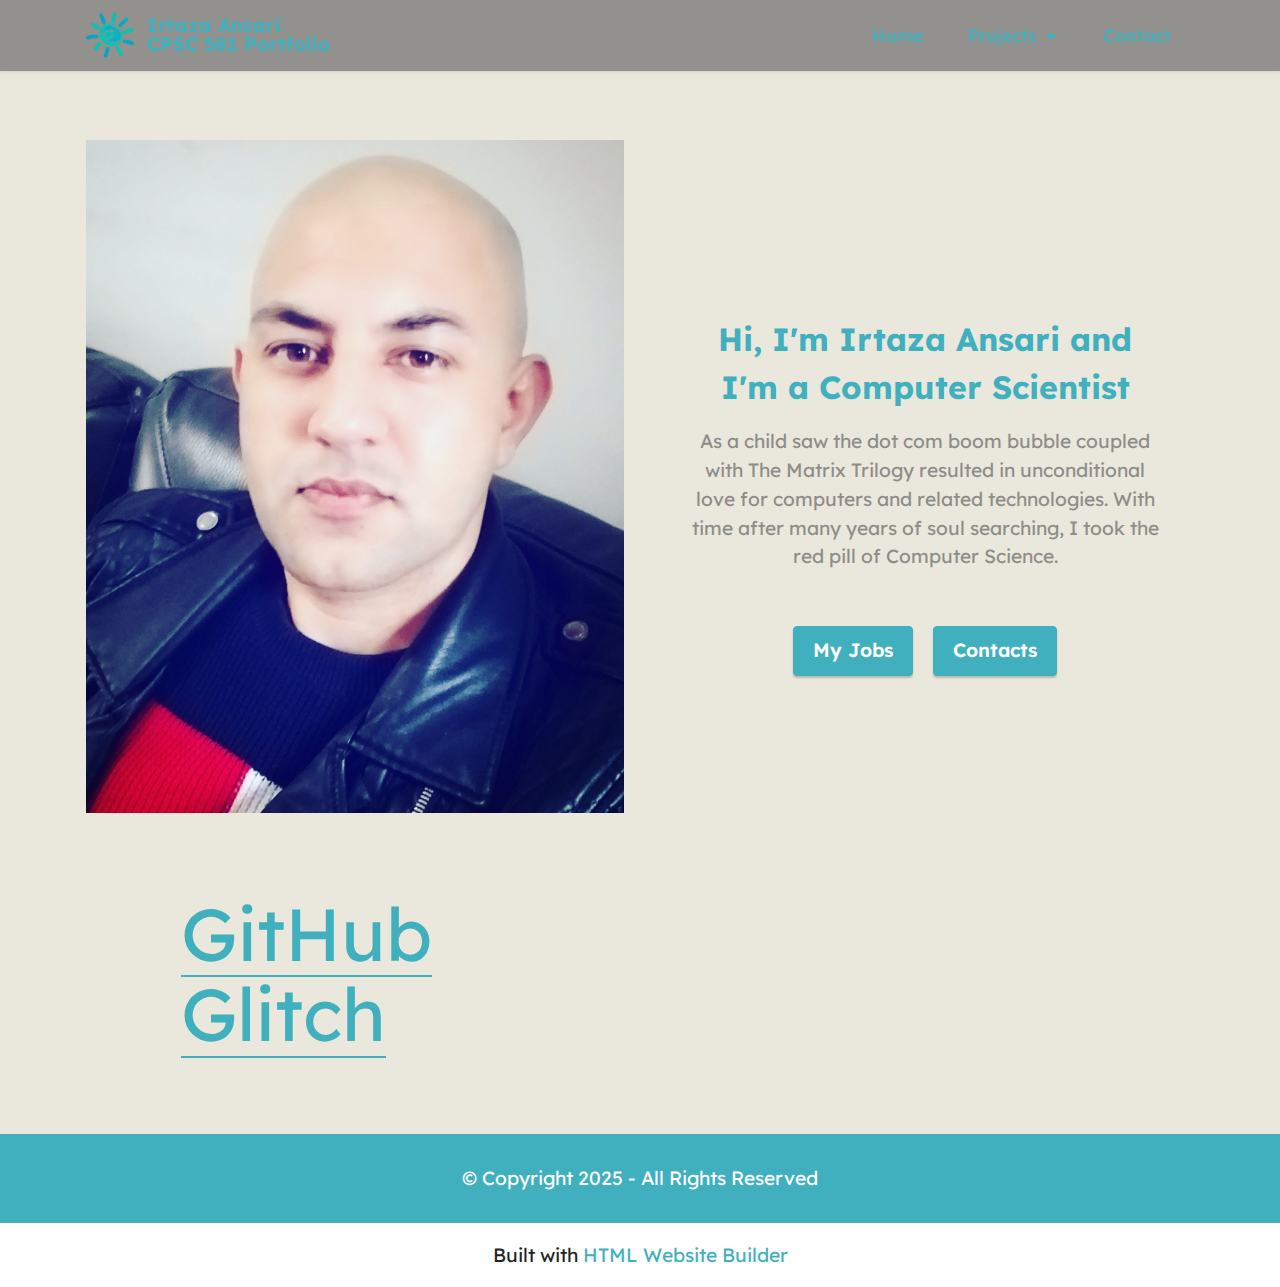
==== commit a1c86e20: "create github pages" ====
--- a/index.html
+++ b/index.html
@@ -41,7 +41,7 @@
                         <img src="assets/images/sun-dark-aqua-icon.png" alt="Mobirise Website Builder" style="height: 3rem;">
                     </a>
                 </span>
-                <span class="navbar-caption-wrap"><a class="navbar-caption text-primary display-7" href="https://fireheart2k.github.io/irtaza-CPSC_581-HCI_portfolio/">Irtaza Ansari's Portfolio&nbsp;<br></a></span>
+                <span class="navbar-caption-wrap"><a class="navbar-caption text-primary display-7" href="https://fireheart2k.github.io/irtaza-CPSC_581-HCI_portfolio/">Irtaza Ansari<br>CPSC 581 Portfolio</a></span>
             </div>
             <button class="navbar-toggler" type="button" data-toggle="collapse" data-bs-toggle="collapse" data-target="#navbarSupportedContent" data-bs-target="#navbarSupportedContent" aria-controls="navbarNavAltMarkup" aria-expanded="false" aria-label="Toggle navigation">
                 <div class="hamburger">
@@ -52,10 +52,10 @@
                 </div>
             </button>
             <div class="collapse navbar-collapse" id="navbarSupportedContent">
-                <ul class="navbar-nav nav-dropdown" data-app-modern-menu="true"><li class="nav-item"><a class="nav-link link text-primary display-4" href="index.html">Home</a></li>
-                    <li class="nav-item dropdown open"><a class="nav-link link dropdown-toggle text-primary display-4" href="index.html#gallery5-3" data-toggle="dropdown-submenu" data-bs-toggle="dropdown" data-bs-auto-close="outside" aria-expanded="true">Projects</a><div class="dropdown-menu" aria-labelledby="dropdown-708"><a class="dropdown-item text-primary display-4" href="project1.html">Project 1</a><a class="dropdown-item text-primary display-4" href="project2.html">Project 2</a><a class="dropdown-item text-primary display-4" href="project3.html">Project 3</a><a class="dropdown-item text-primary display-4" href="project4.html">Project 4</a></div></li><li class="nav-item"><a class="nav-link link text-primary display-4" href="contact.html">Contact</a></li></ul>
+                <ul class="navbar-nav nav-dropdown nav-right" data-app-modern-menu="true"><li class="nav-item"><a class="nav-link link text-primary display-4" href="index.html">Home</a></li>
+                    <li class="nav-item dropdown"><a class="nav-link link dropdown-toggle text-primary display-4" href="index.html#gallery5-3" data-toggle="dropdown-submenu" data-bs-toggle="dropdown" data-bs-auto-close="outside" aria-expanded="true">Projects</a><div class="dropdown-menu" aria-labelledby="dropdown-708"><a class="dropdown-item text-primary display-4" href="project1.html">Project 1</a><a class="dropdown-item text-primary display-4" href="project2.html">Project 2</a><a class="dropdown-item text-primary display-4" href="project3.html">Project 3</a><a class="dropdown-item text-primary display-4" href="project4.html">Project 4</a></div></li><li class="nav-item"><a class="nav-link link text-primary display-4" href="contact.html">Contact</a></li></ul>
                 
-                <div class="navbar-buttons mbr-section-btn"><a class="btn btn-primary display-4" href="index.html#form4-6">About Me</a></div>
+                
             </div>
         </div>
     </nav>
@@ -74,13 +74,13 @@
             </div>
             <div class="col-12 col-md">
                 <div class="text-wrapper text-center">
-                    <h1 class="mbr-section-title mbr-fonts-style mb-3 display-1">
+                    <h1 class="mbr-section-title mbr-fonts-style mb-3 display-5">
                         <strong>
 </strong><div><strong><br></strong></div><div><strong>Hi, I'm Irtaza Ansari and I'm a Computer Scientist</strong></div></h1>
                     <p class="mbr-text mbr-fonts-style display-7">As a child saw the dot com boom bubble coupled with The Matrix Trilogy resulted in unconditional love for computers and related technologies. With time after many years of soul searching, I took the red pill of Computer Science.
 <br>
 <br></p>
-                    <div class="mbr-section-btn mt-3"><a class="btn btn-success display-7" href="index.html#gallery5-3">My Jobs</a> <a class="btn btn-success display-7" href="index.html#form4-6">Contacts</a></div>
+                    <div class="mbr-section-btn mt-3"><a class="btn btn-primary display-7" href="index.html#gallery5-3">My Jobs</a> <a class="btn btn-primary display-7" href="index.html#form4-6">Contacts</a></div>
                 </div>
             </div>
         </div>
@@ -93,7 +93,7 @@
         <div class="row justify-content-center">
             <div class="col-md-12 col-lg-10">
                 
-                <h4 class="mbr-section-subtitle mbr-fonts-style mb-4 display-5"></h4>
+                
                 <p class="mbr-text mbr-fonts-style display-1"><a href="https://github.com/FireHeart2K/CPSC-581" class="text-primary">GitHub</a><br><a href="https://glitch.com/@irtaza.a.a" class="text-primary">Glitch</a><br></p>
             </div>
         </div>
@@ -115,7 +115,7 @@
             </div>
         </div>
     </div>
-</section><section class="display-7" style="padding: 0;align-items: center;justify-content: center;flex-wrap: wrap;    align-content: center;display: flex;position: relative;height: 4rem;"><a href="https://mobiri.se/2873247" style="flex: 1 1;height: 4rem;position: absolute;width: 100%;z-index: 1;"><img alt="" style="height: 4rem;" src="[data-uri]"></a><p style="margin: 0;text-align: center;" class="display-7">Made with  &#8204;</p><a style="z-index:1" href="https://mobirise.com/builder/html-code-generator.html">HTML Code Creator</a></section><script src="assets/bootstrap/js/bootstrap.bundle.min.js"></script>  <script src="assets/smoothscroll/smooth-scroll.js"></script>  <script src="assets/ytplayer/index.js"></script>  <script src="assets/dropdown/js/navbar-dropdown.js"></script>  <script src="assets/theme/js/script.js"></script>  
+</section><section class="display-7" style="padding: 0;align-items: center;justify-content: center;flex-wrap: wrap;    align-content: center;display: flex;position: relative;height: 4rem;"><a href="https://mobiri.se/2873247" style="flex: 1 1;height: 4rem;position: absolute;width: 100%;z-index: 1;"><img alt="" style="height: 4rem;" src="[data-uri]"></a><p style="margin: 0;text-align: center;" class="display-7">Built with &#8204;</p><a style="z-index:1" href="https://mobirise.com/html-builder.html">HTML Website Builder</a></section><script src="assets/bootstrap/js/bootstrap.bundle.min.js"></script>  <script src="assets/smoothscroll/smooth-scroll.js"></script>  <script src="assets/ytplayer/index.js"></script>  <script src="assets/dropdown/js/navbar-dropdown.js"></script>  <script src="assets/theme/js/script.js"></script>  
   
   
 </body>
